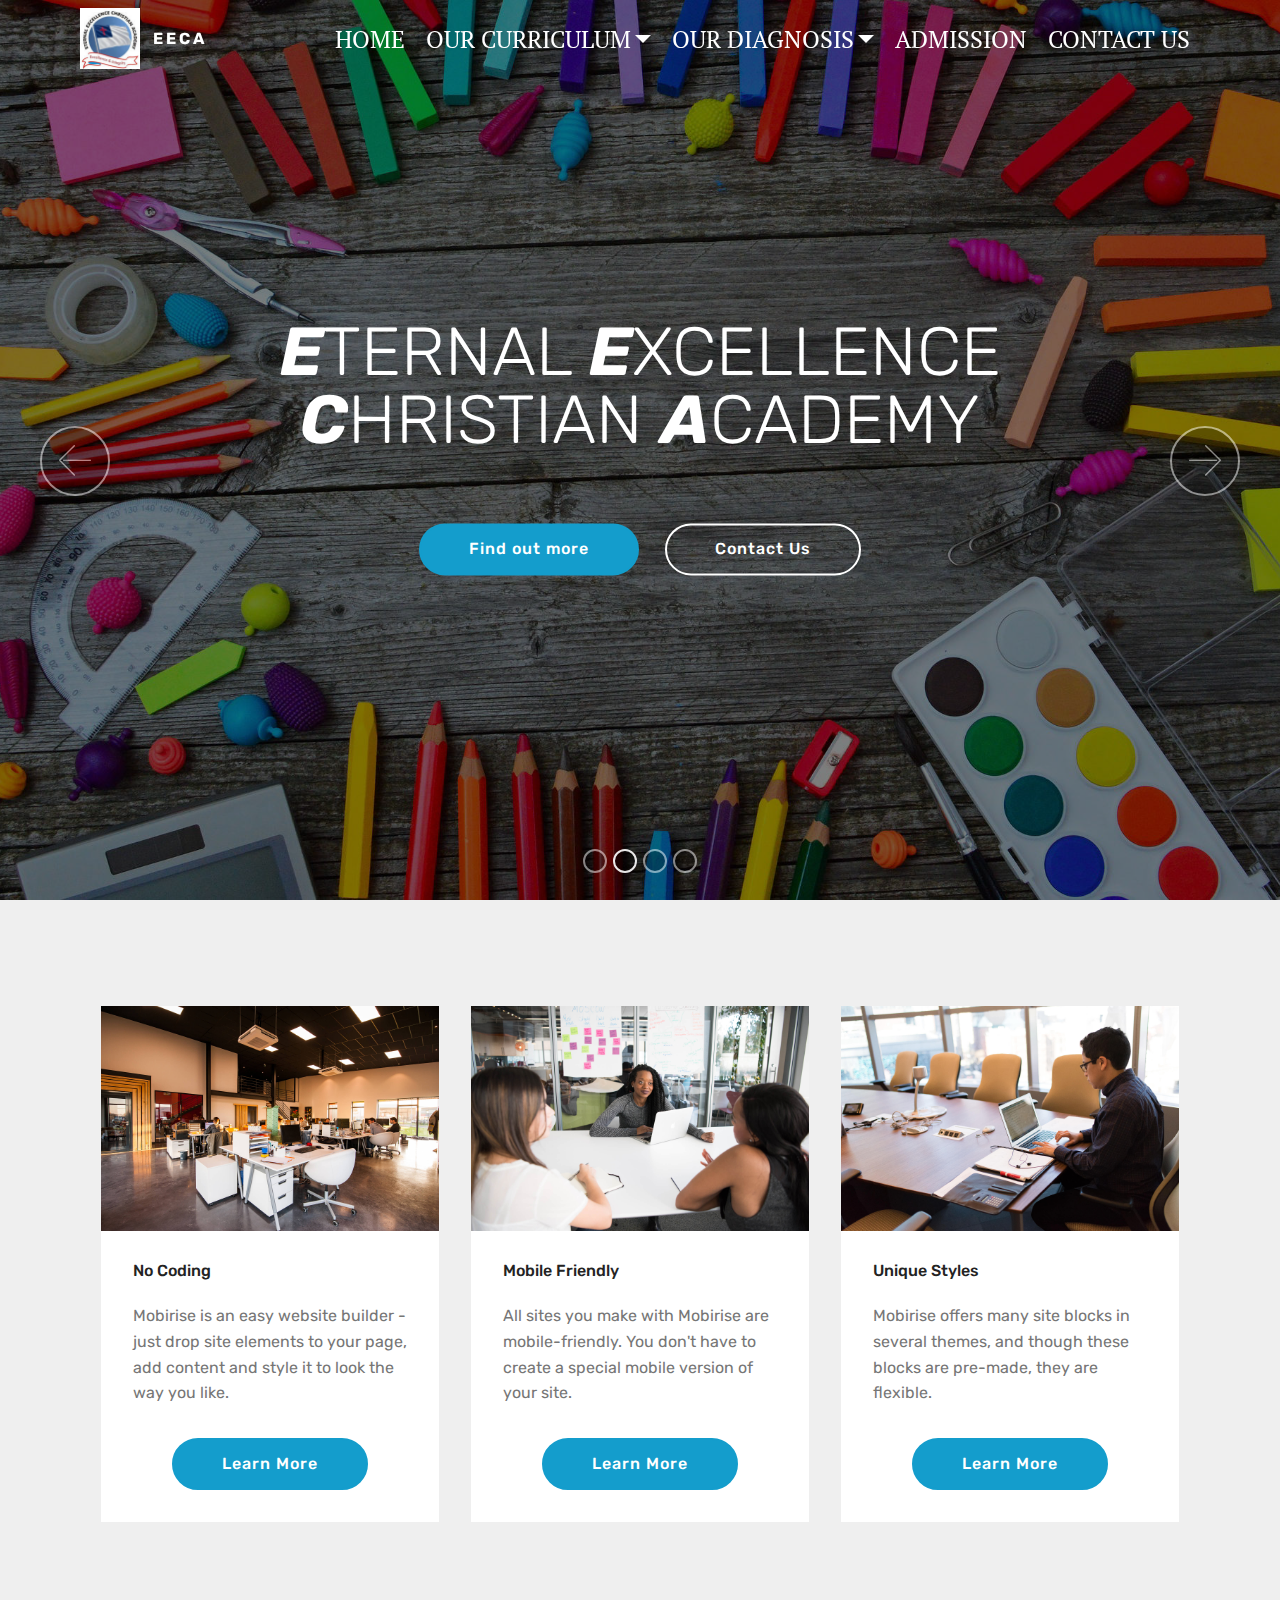
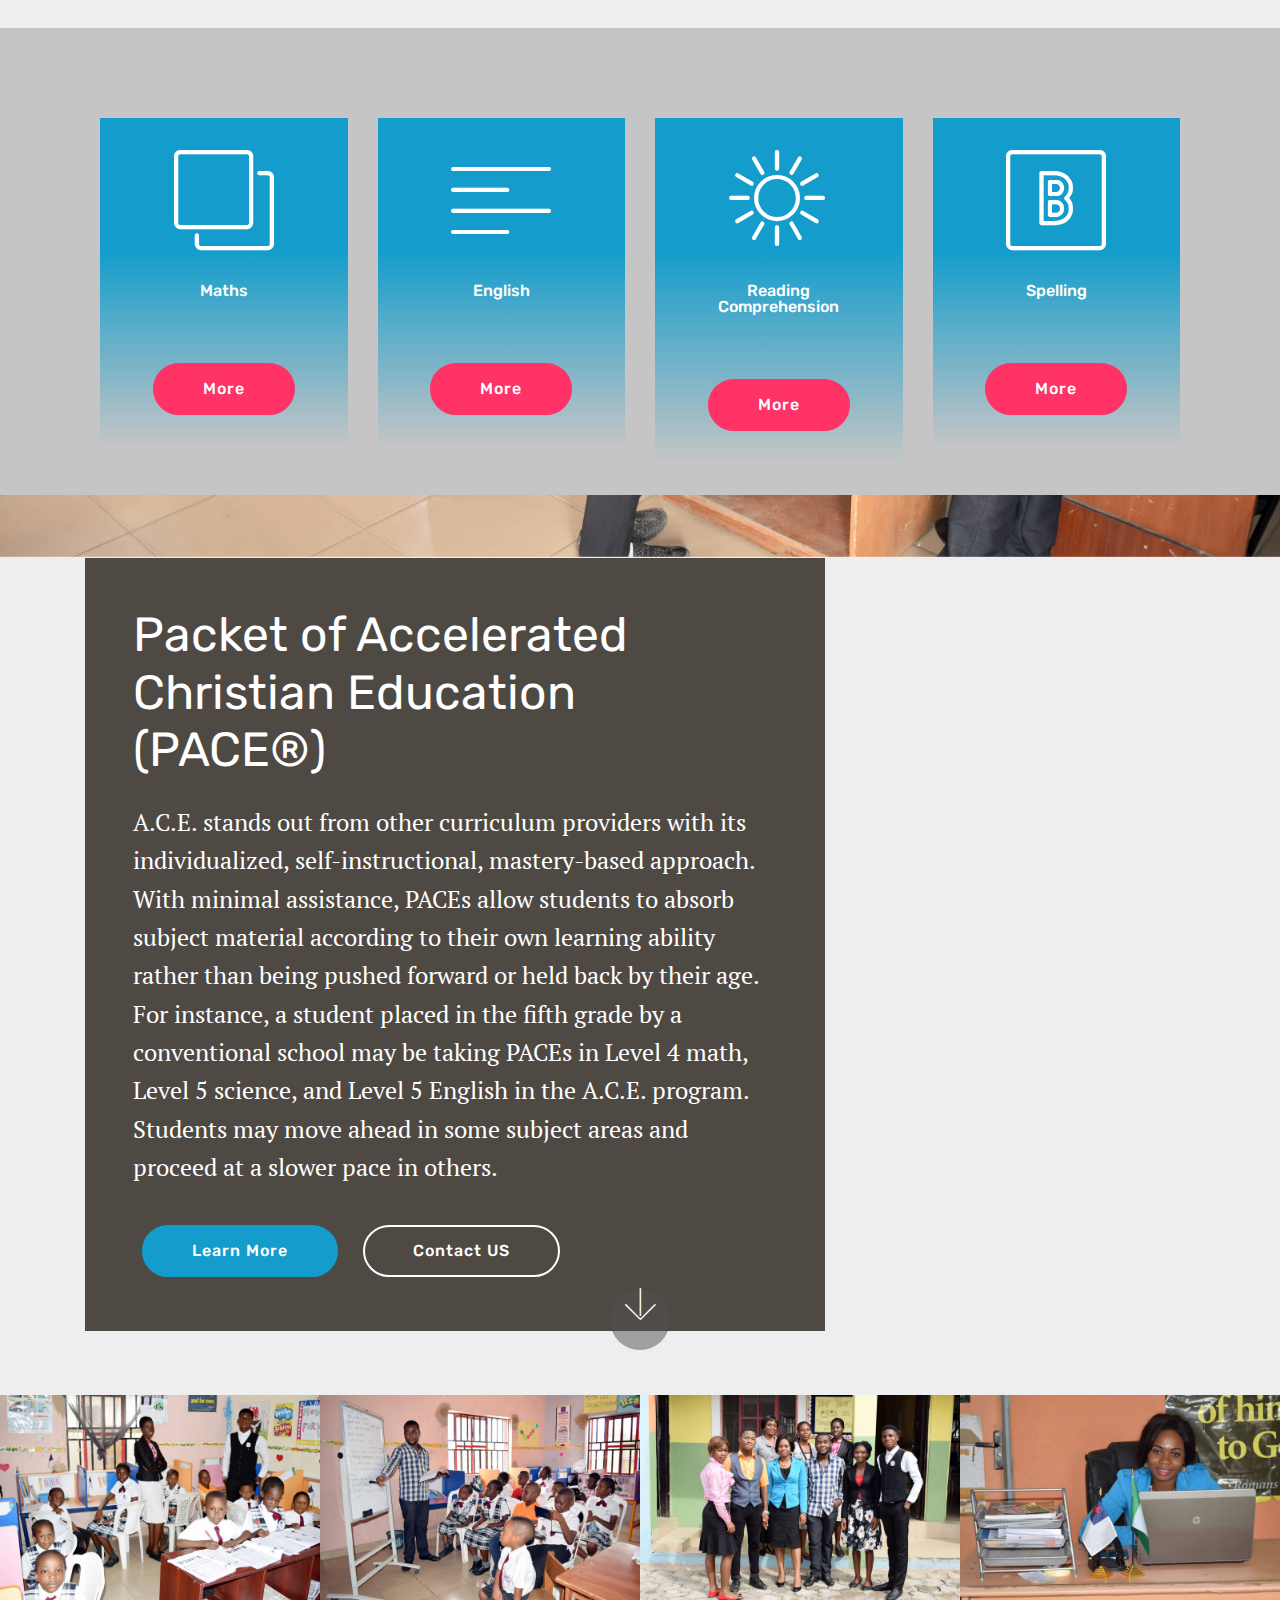
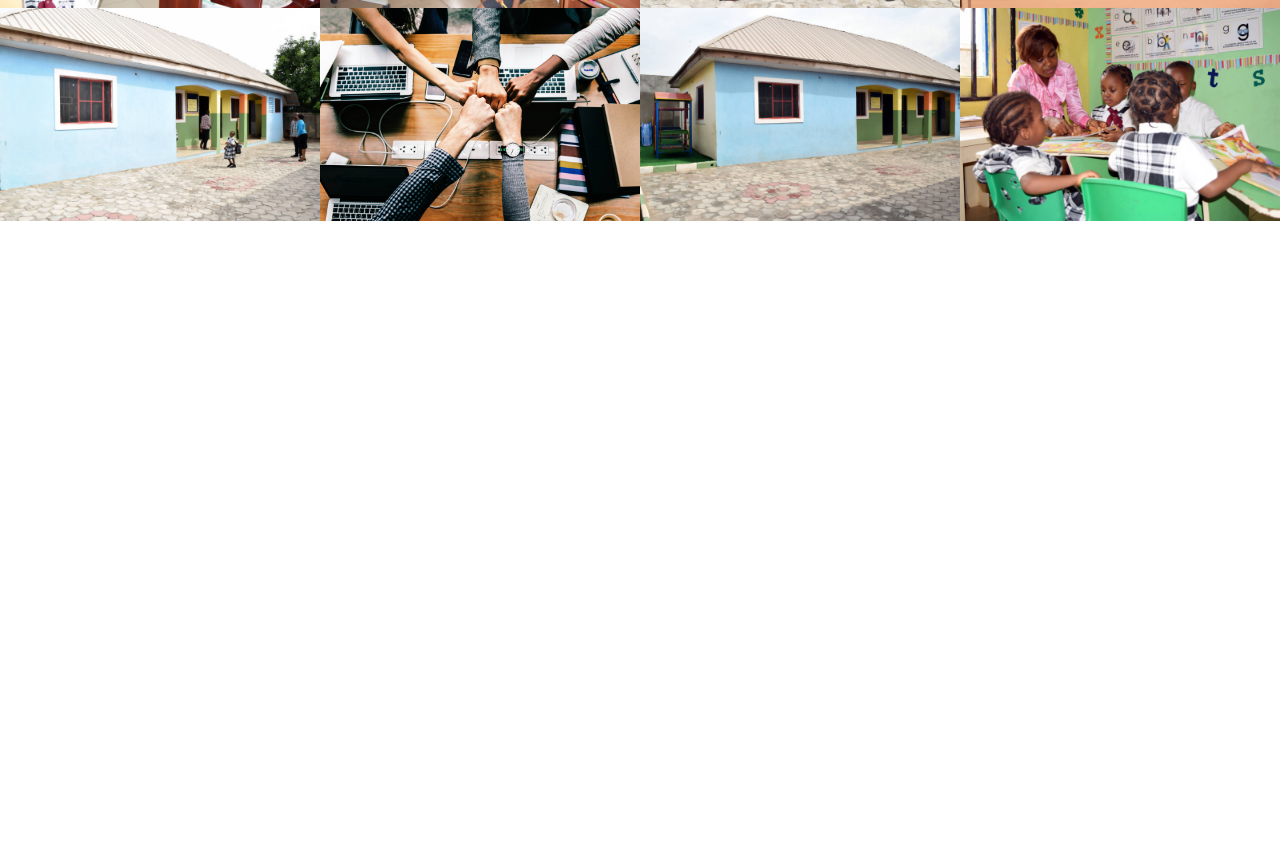
==== index.html @ 5b5fae98 "create github pages" ====
<!DOCTYPE html>
<html  >
<head>
  <!-- Site made with Mobirise Website Builder v4.10.4, https://mobirise.com -->
  <meta charset="UTF-8">
  <meta http-equiv="X-UA-Compatible" content="IE=edge">
  <meta name="generator" content="Mobirise v4.10.4, mobirise.com">
  <meta name="viewport" content="width=device-width, initial-scale=1, minimum-scale=1">
  <link rel="shortcut icon" href="assets/images/eeca-logo-122x124.jpg" type="image/x-icon">
  <meta name="description" content="">
  
  <title>Home</title>
  <link rel="stylesheet" href="assets/web/assets/mobirise-icons/mobirise-icons.css">
  <link rel="stylesheet" href="assets/tether/tether.min.css">
  <link rel="stylesheet" href="assets/bootstrap/css/bootstrap.min.css">
  <link rel="stylesheet" href="assets/bootstrap/css/bootstrap-grid.min.css">
  <link rel="stylesheet" href="assets/bootstrap/css/bootstrap-reboot.min.css">
  <link rel="stylesheet" href="assets/socicon/css/styles.css">
  <link rel="stylesheet" href="assets/dropdown/css/style.css">
  <link rel="stylesheet" href="assets/theme/css/style.css">
  <link rel="stylesheet" href="assets/gallery/style.css">
  <link rel="stylesheet" href="assets/mobirise/css/mbr-additional.css" type="text/css">
  
  
  
</head>
<body>
  <section class="menu cid-rucGgnD3wC" once="menu" id="menu2-1">

    

    <nav class="navbar navbar-expand beta-menu navbar-dropdown align-items-center navbar-fixed-top navbar-toggleable-sm bg-color transparent">
        <button class="navbar-toggler navbar-toggler-right" type="button" data-toggle="collapse" data-target="#navbarSupportedContent" aria-controls="navbarSupportedContent" aria-expanded="false" aria-label="Toggle navigation">
            <div class="hamburger">
                <span></span>
                <span></span>
                <span></span>
                <span></span>
            </div>
        </button>
        <div class="menu-logo">
            <div class="navbar-brand">
                <span class="navbar-logo">
                    <a href="index.html#slider1-d">
                        <img src="assets/images/eeca-logo-122x124.jpg" alt="Mobirise" title="" style="height: 3.8rem;">
                    </a>
                </span>
                <span class="navbar-caption-wrap"><a class="navbar-caption text-white display-4" href="https://mobirise.co">E E C A</a></span>
            </div>
        </div>
        <div class="collapse navbar-collapse" id="navbarSupportedContent">
            <ul class="navbar-nav nav-dropdown nav-right" data-app-modern-menu="true"><li class="nav-item">
                    <a class="nav-link link text-white display-5" href="index.html#slider1-d">HOME</a>
                </li><li class="nav-item dropdown"><a class="nav-link link text-white dropdown-toggle display-5" href="eeca.html#header16-p" data-toggle="dropdown-submenu" aria-expanded="false">OUR CURRICULUM</a><div class="dropdown-menu"><a class="text-white dropdown-item display-5" href="eeca.html#header16-p" aria-expanded="false">PACE</a></div></li><li class="nav-item dropdown open"><a class="nav-link link text-white dropdown-toggle display-5" href="page5.html#header12-19" data-toggle="dropdown-submenu" aria-expanded="true">OUR DIAGNOSIS</a><div class="dropdown-menu"><a class="text-white dropdown-item display-5" href="page6.html#header15-1g" target="_blank">Assessment</a></div></li><li class="nav-item"><a class="nav-link link text-white display-5" href="page5.html#header12-19" aria-expanded="false">ADMISSION</a></li><li class="nav-item"><a class="nav-link link text-white display-5" href="contactus.html#header15-w">CONTACT US</a></li></ul>
            
        </div>
    </nav>
</section>

<section class="engine"><a href="https://mobirise.info/f">simple site maker</a></section><section class="carousel slide cid-rucT1XB166" data-interval="false" id="slider1-d">

    

    <div class="full-screen"><div class="mbr-slider slide carousel" data-pause="true" data-keyboard="false" data-ride="carousel" data-interval="4000"><ol class="carousel-indicators"><li data-app-prevent-settings="" data-target="#slider1-d" data-slide-to="0"></li><li data-app-prevent-settings="" data-target="#slider1-d" class=" active" data-slide-to="1"></li><li data-app-prevent-settings="" data-target="#slider1-d" data-slide-to="2"></li><li data-app-prevent-settings="" data-target="#slider1-d" data-slide-to="3"></li></ol><div class="carousel-inner" role="listbox"><div class="carousel-item slider-fullscreen-image" data-bg-video-slide="false" style="background-image: url(assets/images/mbr-1920x1281.jpg);"><div class="container container-slide"><div class="image_wrapper"><div class="mbr-overlay"></div><img src="assets/images/mbr-1920x1281.jpg"><div class="carousel-caption justify-content-center"><div class="col-10 align-center"><h2 class="mbr-fonts-style display-1"><strong><em>E</em></strong>ternal <strong><em>E</em></strong>xcellence <strong><em>C</em></strong>hristian <strong><em>A</em></strong>cademy</h2><p class="lead mbr-text mbr-fonts-style display-5">"Christian Education is a mandate for every believer. We hope we can be of service to you as you seek to fulfill your responsibility to educate your children according to the principles and content provide in the word of God"</p><div class="mbr-section-btn" buttons="0"><a class="btn btn-success display-4" href="https://mobirise.com">Learn More</a> <a class="btn  btn-white-outline display-4" href="https://mobirise.com">Contact Us</a></div></div></div></div></div></div><div class="carousel-item slider-fullscreen-image active" data-bg-video-slide="false" style="background-image: url(assets/images/mbr-1920x1276.jpg);"><div class="container container-slide"><div class="image_wrapper"><div class="mbr-overlay" style="opacity: 0.5;"></div><img src="assets/images/mbr-1920x1276.jpg"><div class="carousel-caption justify-content-center"><div class="col-10 align-center"><h2 class="mbr-fonts-style display-1"><strong><em>E</em></strong>TERNAL <strong><em>E</em></strong>XCELLENCE <strong><em>C</em></strong>HRISTIAN <strong><em>A</em></strong>CADEMY</h2><p class="lead mbr-text mbr-fonts-style display-5">&nbsp;</p><div class="mbr-section-btn" buttons="0"><a class="btn btn-primary display-4" href="eeca.html#header16-p">Find out more</a> <a class="btn  btn-white-outline display-4" href="contactus.html#contacts3-v">Contact Us</a></div></div></div></div></div></div><div class="carousel-item slider-fullscreen-image" data-bg-video-slide="false" style="background-image: url(assets/images/dsc-245-2000x1335.jpg);"><div class="container container-slide"><div class="image_wrapper"><img src="assets/images/dsc-245-2000x1335.jpg"><div class="carousel-caption justify-content-center"><div class="col-10 align-right"><h2 class="mbr-fonts-style display-1"></h2><p class="lead mbr-text mbr-fonts-style display-5"></p></div></div></div></div></div><div class="carousel-item slider-fullscreen-image" data-bg-video-slide="false" style="background-image: url(assets/images/dsc-252-2000x1335.jpg);"><div class="container container-slide"><div class="image_wrapper"><div class="mbr-overlay"></div><img src="assets/images/dsc-252-2000x1335.jpg"><div class="carousel-caption justify-content-center"><div class="col-10 align-center"><h2 class="mbr-fonts-style display-1">Eternal Excellence Christian Academy</h2><p class="lead mbr-text mbr-fonts-style display-5">"Christian Education is a mandate for every believer. We hope we can be of service to you as you seek to fulfill your responsibility to educate your children according to the principles and content provide in the word of God"</p><div class="mbr-section-btn" buttons="0"><a class="btn btn-success display-4" href="eeca.html#header16-p">Learn More</a> <a class="btn  btn-white-outline display-4" href="contactus.html#contacts3-v">Contact Us</a></div></div></div></div></div></div></div><a data-app-prevent-settings="" class="carousel-control carousel-control-prev" role="button" data-slide="prev" href="#slider1-d"><span aria-hidden="true" class="mbri-left mbr-iconfont"></span><span class="sr-only">Previous</span></a><a data-app-prevent-settings="" class="carousel-control carousel-control-next" role="button" data-slide="next" href="#slider1-d"><span aria-hidden="true" class="mbri-right mbr-iconfont"></span><span class="sr-only">Next</span></a></div></div>

</section>

<section class="features3 cid-rupCjUk8dB" id="features3-1k">

    

    
    <div class="container">
        <div class="media-container-row">
            <div class="card p-3 col-12 col-md-6 col-lg-4">
                <div class="card-wrapper">
                    <div class="card-img">
                        <img src="assets/images/background1.jpg" alt="Mobirise">
                    </div>
                    <div class="card-box">
                        <h4 class="card-title mbr-fonts-style display-7">
                            No Coding
                        </h4>
                        <p class="mbr-text mbr-fonts-style display-7">
                            Mobirise is an easy website builder - just drop site elements to your page, add content and style it to look the way you like.
                        </p>
                    </div>
                    <div class="mbr-section-btn text-center">
                        <a href="https://mobirise.co" class="btn btn-primary display-4">
                            Learn More
                        </a>
                    </div>
                </div>
            </div>

            <div class="card p-3 col-12 col-md-6 col-lg-4">
                <div class="card-wrapper">
                    <div class="card-img">
                        <img src="assets/images/background2.jpg" alt="Mobirise">
                    </div>
                    <div class="card-box">
                        <h4 class="card-title mbr-fonts-style display-7">
                            Mobile Friendly
                        </h4>
                        <p class="mbr-text mbr-fonts-style display-7">
                            All sites you make with Mobirise are mobile-friendly. You don't have to create a special mobile version of your site.
                        </p>
                    </div>
                    <div class="mbr-section-btn text-center">
                        <a href="https://mobirise.co" class="btn btn-primary display-4">
                            Learn More
                        </a>
                    </div>
                </div>
            </div>

            <div class="card p-3 col-12 col-md-6 col-lg-4">
                <div class="card-wrapper">
                    <div class="card-img">
                        <img src="assets/images/background3.jpg" alt="Mobirise">
                    </div>
                    <div class="card-box">
                        <h4 class="card-title mbr-fonts-style display-7">
                            Unique Styles
                        </h4>
                        <p class="mbr-text mbr-fonts-style display-7">
                            Mobirise offers many site blocks in several themes, and though these blocks are pre-made, they are flexible.
                        </p>
                    </div>
                    <div class="mbr-section-btn text-center">
                        <a href="https://mobirise.co" class="btn btn-primary display-4">
                            Learn More
                        </a>
                    </div>
                </div>
            </div>

            
        </div>
    </div>
</section>

<section class="features8 cid-rupAWETolT mbr-parallax-background" id="features8-1i">

    

    <div class="mbr-overlay" style="opacity: 0.2; background-color: rgb(35, 35, 35);">
    </div>

    <div class="container">
        <div class="media-container-row">

            <div class="card  col-12 col-md-6 col-lg-3">
                <div class="card-img">
                    <span class="mbr-iconfont mbri-layers"></span>
                </div>
                <div class="card-box align-center">
                    <h4 class="card-title mbr-fonts-style display-7">Maths</h4>
                    <p class="mbr-text mbr-fonts-style display-7"></p>
                    <div class="mbr-section-btn text-center">
                        <a href="https://mobirise.co" class="btn btn-secondary display-4">
                            More
                        </a>
                    </div>
                </div>
            </div>

            <div class="card  col-12 col-md-6 col-lg-3">
                <div class="card-img">
                    <span class="mbr-iconfont mbri-align-left"></span>
                </div>
                <div class="card-box align-center">
                    <h4 class="card-title mbr-fonts-style display-7">
                        English</h4>
                    <p class="mbr-text mbr-fonts-style display-7"></p>
                    <div class="mbr-section-btn text-center">
                        <a href="https://mobirise.co" class="btn btn-secondary display-4">
                            More
                        </a>
                    </div>
                </div>
            </div>

            <div class="card  col-12 col-md-6 col-lg-3">
                <div class="card-img">
                    <span class="mbr-iconfont mbri-sun2"></span>
                </div>
                <div class="card-box align-center">
                    <h4 class="card-title mbr-fonts-style display-7">
                        Reading Comprehension</h4>
                    <p class="mbr-text mbr-fonts-style display-7"></p>
                    <div class="mbr-section-btn text-center">
                        <a href="https://mobirise.co" class="btn btn-secondary display-4">
                            More
                        </a>
                    </div>
                </div>
            </div>

            <div class="card  col-12 col-md-6 col-lg-3">
                <div class="card-img">
                    <span class="mbri-bootstrap mbr-iconfont"></span>
                </div>
                <div class="card-box align-center">
                    <h4 class="card-title mbr-fonts-style display-7">
                        Spelling</h4>
                    <p class="mbr-text mbr-fonts-style display-7"></p>
                    <div class="mbr-section-btn text-center">
                        <a href="https://mobirise.co" class="btn btn-secondary display-4">
                            More
                        </a>
                    </div>
                </div>
            </div>
        </div>
    </div>
</section>

<section class="header10 cid-rucSVekdLU mbr-fullscreen mbr-parallax-background" id="header10-c">

    

    

    <div class="container">
        <div class="media-container-column mbr-white p-5 align-left col-lg-8 col-md-10">
            <h1 class="mbr-section-title mbr-bold pb-3 mbr-fonts-style display-2"><span style="font-weight: normal;">Packet of Accelerated Christian Education (PACE®)&nbsp;</span></h1>
            
            <p class="mbr-text pb-3 mbr-fonts-style display-5">A.C.E. stands out from other curriculum providers with its individualized, self-instructional, mastery-based approach.  With minimal assistance, PACEs allow students to absorb subject material according to their own learning ability rather than being pushed forward or held back by their age. For instance, a student placed in the fifth grade by a conventional school may be taking PACEs in Level 4 math, Level 5 science, and Level 5 English in the A.C.E. program. Students may move ahead in some subject areas and proceed at a slower pace in others.&nbsp;<br></p>
            <div class="mbr-section-btn"><a class="btn btn-md btn-primary display-4" href="eeca.html#header3-r">Learn More</a>
                <a class="btn btn-md btn-white-outline display-4" href="contactus.html#header15-w">Contact US</a></div>
        </div>
    </div>

    <div class="mbr-arrow hidden-sm-down" aria-hidden="true">
        <a href="#next">
            <i class="mbri-down mbr-iconfont"></i>
        </a>
    </div>
</section>

<section class="mbr-gallery mbr-slider-carousel cid-rucGw3DHFQ" id="gallery3-4">

    

    <div>
        <div><!-- Filter --><!-- Gallery --><div class="mbr-gallery-row"><div class="mbr-gallery-layout-default"><div><div><div class="mbr-gallery-item mbr-gallery-item--p0" data-video-url="false" data-tags="Awesome"><div href="#lb-gallery3-4" data-slide-to="0" data-toggle="modal"><img src="assets/images/dsc-240-2000x1335-800x534.jpg" alt="" title=""><span class="icon-focus"></span></div></div><div class="mbr-gallery-item mbr-gallery-item--p0" data-video-url="false" data-tags="Responsive"><div href="#lb-gallery3-4" data-slide-to="1" data-toggle="modal"><img src="assets/images/dsc-229-2000x1335-800x534.jpg" alt="" title=""><span class="icon-focus"></span></div></div><div class="mbr-gallery-item mbr-gallery-item--p0" data-video-url="false" data-tags="Creative"><div href="#lb-gallery3-4" data-slide-to="2" data-toggle="modal"><img src="assets/images/dsc-252-2000x1335-800x534.jpg" alt="" title=""><span class="icon-focus"></span></div></div><div class="mbr-gallery-item mbr-gallery-item--p0" data-video-url="false" data-tags="Animated"><div href="#lb-gallery3-4" data-slide-to="3" data-toggle="modal"><img src="assets/images/dsc-258-2000x1335-800x534.jpg" alt="" title=""><span class="icon-focus"></span></div></div><div class="mbr-gallery-item mbr-gallery-item--p0" data-video-url="false" data-tags="Awesome"><div href="#lb-gallery3-4" data-slide-to="4" data-toggle="modal"><img src="assets/images/dsc-248-2000x1335-800x534.jpg" alt="" title=""><span class="icon-focus"></span></div></div><div class="mbr-gallery-item mbr-gallery-item--p0" data-video-url="false" data-tags="Awesome"><div href="#lb-gallery3-4" data-slide-to="5" data-toggle="modal"><img src="assets/images/background6.jpg" alt="" title=""><span class="icon-focus"></span></div></div><div class="mbr-gallery-item mbr-gallery-item--p0" data-video-url="false" data-tags="Responsive"><div href="#lb-gallery3-4" data-slide-to="6" data-toggle="modal"><img src="assets/images/dsc-221-2000x1335-800x534.jpg" alt="" title=""><span class="icon-focus"></span></div></div><div class="mbr-gallery-item mbr-gallery-item--p0" data-video-url="false" data-tags="Animated"><div href="#lb-gallery3-4" data-slide-to="7" data-toggle="modal"><img src="assets/images/dsc-232-2000x1335-800x534.jpg" alt="" title=""><span class="icon-focus"></span></div></div></div></div><div class="clearfix"></div></div></div><!-- Lightbox --><div data-app-prevent-settings="" class="mbr-slider modal fade carousel slide" tabindex="-1" data-keyboard="true" data-interval="false" id="lb-gallery3-4"><div class="modal-dialog"><div class="modal-content"><div class="modal-body"><div class="carousel-inner"><div class="carousel-item"><img src="assets/images/dsc-240-2000x1335.jpg" alt="" title=""></div><div class="carousel-item"><img src="assets/images/dsc-229-2000x1335.jpg" alt="" title=""></div><div class="carousel-item"><img src="assets/images/dsc-252-2000x1335.jpg" alt="" title=""></div><div class="carousel-item"><img src="assets/images/dsc-258-2000x1335.jpg" alt="" title=""></div><div class="carousel-item"><img src="assets/images/dsc-248-2000x1335.jpg" alt="" title=""></div><div class="carousel-item"><img src="assets/images/background6.jpg" alt="" title=""></div><div class="carousel-item"><img src="assets/images/dsc-221-2000x1335.jpg" alt="" title=""></div><div class="carousel-item active"><img src="assets/images/dsc-232-2000x1335.jpg" alt="" title=""></div></div><a class="carousel-control carousel-control-prev" role="button" data-slide="prev" href="#lb-gallery3-4"><span class="mbri-left mbr-iconfont" aria-hidden="true"></span><span class="sr-only">Previous</span></a><a class="carousel-control carousel-control-next" role="button" data-slide="next" href="#lb-gallery3-4"><span class="mbri-right mbr-iconfont" aria-hidden="true"></span><span class="sr-only">Next</span></a><a class="close" href="#" role="button" data-dismiss="modal"><span class="sr-only">Close</span></a></div></div></div></div></div>
    </div>

</section>

<section class="cid-rucNalWtox mbr-reveal" id="footer2-8">

    

    

    <div class="container">
        <div class="media-container-row content mbr-white">
            <div class="col-12 col-md-3 mbr-fonts-style display-7">
                <p class="mbr-text">
                    <strong>Address</strong>
                    <br>
                    <br>161(K) 1 Road, Sector F, Behind Skye Bank, FHA Lugbe.
<br>
                    <br>
                    <br><strong>Contacts</strong>
                    <br>
                    <br>Email: eecaschool@gmail.com &nbsp; &nbsp; &nbsp; &nbsp; &nbsp; &nbsp; &nbsp; &nbsp; &nbsp; &nbsp;&nbsp;<br>Phone: +234 806 088 5680 
                    <br><br></p>
            </div>
            <div class="col-12 col-md-3 mbr-fonts-style display-7">
                <p class="mbr-text"><br>
                    <br><br>
                    <br><strong>Feedback</strong>
                    <br>
                    <br>Please send us your ideas, bug reports, suggestions! Any feedback would be appreciated.
                </p>
            </div>
            <div class="col-12 col-md-6">
                <div class="google-map"><iframe frameborder="0" style="border:0" src="https://www.google.com/maps/embed/v1/place?key=AIzaSyAEIpgj38KyLFELm2bK9Y7krBkz1K-cMq8&amp;q=place_id:ChIJH6xFY8hzThARzfqW6sTQavY" allowfullscreen=""></iframe></div>
            </div>
        </div>
        <div class="footer-lower">
            <div class="media-container-row">
                <div class="col-sm-12">
                    <hr>
                </div>
            </div>
            <div class="media-container-row mbr-white">
                <div class="col-sm-6 copyright">
                    <p class="mbr-text mbr-fonts-style display-7">
                        © Copyright 2019 Eternal Excellence Christian Academy - All Rights Reserved
                    </p>
                </div>
                <div class="col-md-6">
                    <div class="social-list align-right">
                        <div class="soc-item">
                            <a href="https://twitter.com/mobirise" target="_blank">
                                <span class="socicon-twitter socicon mbr-iconfont mbr-iconfont-social"></span>
                            </a>
                        </div>
                        <div class="soc-item">
                            <a href="https://www.facebook.com/pages/Mobirise/1616226671953247" target="_blank">
                                <span class="socicon-facebook socicon mbr-iconfont mbr-iconfont-social"></span>
                            </a>
                        </div>
                        
                        
                        
                        
                    </div>
                </div>
            </div>
        </div>
    </div>
</section>


  <script src="assets/web/assets/jquery/jquery.min.js"></script>
  <script src="assets/popper/popper.min.js"></script>
  <script src="assets/tether/tether.min.js"></script>
  <script src="assets/bootstrap/js/bootstrap.min.js"></script>
  <script src="assets/smoothscroll/smooth-scroll.js"></script>
  <script src="assets/ytplayer/jquery.mb.ytplayer.min.js"></script>
  <script src="assets/vimeoplayer/jquery.mb.vimeo_player.js"></script>
  <script src="assets/bootstrapcarouselswipe/bootstrap-carousel-swipe.js"></script>
  <script src="assets/dropdown/js/nav-dropdown.js"></script>
  <script src="assets/dropdown/js/navbar-dropdown.js"></script>
  <script src="assets/touchswipe/jquery.touch-swipe.min.js"></script>
  <script src="assets/parallax/jarallax.min.js"></script>
  <script src="assets/masonry/masonry.pkgd.min.js"></script>
  <script src="assets/imagesloaded/imagesloaded.pkgd.min.js"></script>
  <script src="assets/theme/js/script.js"></script>
  <script src="assets/gallery/player.min.js"></script>
  <script src="assets/gallery/script.js"></script>
  <script src="assets/slidervideo/script.js"></script>
  
  
</body>
</html>
---- assets/web/assets/mobirise-icons/mobirise-icons.css ----
@font-face {
  font-family: 'MobiriseIcons';
  src:  url('mobirise-icons.eot?spat4u');
  src:  url('mobirise-icons.eot?spat4u#iefix') format('embedded-opentype'),
    url('mobirise-icons.ttf?spat4u') format('truetype'),
    url('mobirise-icons.woff?spat4u') format('woff'),
    url('mobirise-icons.svg?spat4u#MobiriseIcons') format('svg');
  font-weight: normal;
  font-style: normal;
}

[class^="mbri-"], [class*=" mbri-"] {
  /* use !important to prevent issues with browser extensions that change fonts */
  font-family: MobiriseIcons !important;
  speak: none;
  font-style: normal;
  font-weight: normal;
  font-variant: normal;
  text-transform: none;
  line-height: 1;

  /* Better Font Rendering =========== */
  -webkit-font-smoothing: antialiased;
  -moz-osx-font-smoothing: grayscale;
}

.mbri-add-submenu:before {
  content: "\e900";
}
.mbri-alert:before {
  content: "\e901";
}
.mbri-align-center:before {
  content: "\e902";
}
.mbri-align-justify:before {
  content: "\e903";
}
.mbri-align-left:before {
  content: "\e904";
}
.mbri-align-right:before {
  content: "\e905";
}
.mbri-android:before {
  content: "\e906";
}
.mbri-apple:before {
  content: "\e907";
}
.mbri-arrow-down:before {
  content: "\e908";
}
.mbri-arrow-next:before {
  content: "\e909";
}
.mbri-arrow-prev:before {
  content: "\e90a";
}
.mbri-arrow-up:before {
  content: "\e90b";
}
.mbri-bold:before {
  content: "\e90c";
}
.mbri-bookmark:before {
  content: "\e90d";
}
.mbri-bootstrap:before {
  content: "\e90e";
}
.mbri-briefcase:before {
  content: "\e90f";
}
.mbri-browse:before {
  content: "\e910";
}
.mbri-bulleted-list:before {
  content: "\e911";
}
.mbri-calendar:before {
  content: "\e912";
}
.mbri-camera:before {
  content: "\e913";
}
.mbri-cart-add:before {
  content: "\e914";
}
.mbri-cart-full:before {
  content: "\e915";
}
.mbri-cash:before {
  content: "\e916";
}
.mbri-change-style:before {
  content: "\e917";
}
.mbri-chat:before {
  content: "\e918";
}
.mbri-clock:before {
  content: "\e919";
}
.mbri-close:before {
  content: "\e91a";
}
.mbri-cloud:before {
  content: "\e91b";
}
.mbri-code:before {
  content: "\e91c";
}
.mbri-contact-form:before {
  content: "\e91d";
}
.mbri-credit-card:before {
  content: "\e91e";
}
.mbri-cursor-click:before {
  content: "\e91f";
}
.mbri-cust-feedback:before {
  content: "\e920";
}
.mbri-database:before {
  content: "\e921";
}
.mbri-delivery:before {
  content: "\e922";
}
.mbri-desktop:before {
  content: "\e923";
}
.mbri-devices:before {
  content: "\e924";
}
.mbri-down:before {
  content: "\e925";
}
.mbri-download:before {
  content: "\e989";
}
.mbri-drag-n-drop:before {
  content: "\e927";
}
.mbri-drag-n-drop2:before {
  content: "\e928";
}
.mbri-edit:before {
  content: "\e929";
}
.mbri-edit2:before {
  content: "\e92a";
}
.mbri-error:before {
  content: "\e92b";
}
.mbri-extension:before {
  content: "\e92c";
}
.mbri-features:before {
  content: "\e92d";
}
.mbri-file:before {
  content: "\e92e";
}
.mbri-flag:before {
  content: "\e92f";
}
.mbri-folder:before {
  content: "\e930";
}
.mbri-gift:before {
  content: "\e931";
}
.mbri-github:before {
  content: "\e932";
}
.mbri-globe:before {
  content: "\e933";
}
.mbri-globe-2:before {
  content: "\e934";
}
.mbri-growing-chart:before {
  content: "\e935";
}
.mbri-hearth:before {
  content: "\e936";
}
.mbri-help:before {
  content: "\e937";
}
.mbri-home:before {
  content: "\e938";
}
.mbri-hot-cup:before {
  content: "\e939";
}
.mbri-idea:before {
  content: "\e93a";
}
.mbri-image-gallery:before {
  content: "\e93b";
}
.mbri-image-slider:before {
  content: "\e93c";
}
.mbri-info:before {
  content: "\e93d";
}
.mbri-italic:before {
  content: "\e93e";
}
.mbri-key:before {
  content: "\e93f";
}
.mbri-laptop:before {
  content: "\e940";
}
.mbri-layers:before {
  content: "\e941";
}
.mbri-left-right:before {
  content: "\e942";
}
.mbri-left:before {
  content: "\e943";
}
.mbri-letter:before {
  content: "\e944";
}
.mbri-like:before {
  content: "\e945";
}
.mbri-link:before {
  content: "\e946";
}
.mbri-lock:before {
  content: "\e947";
}
.mbri-login:before {
  content: "\e948";
}
.mbri-logout:before {
  content: "\e949";
}
.mbri-magic-stick:before {
  content: "\e94a";
}
.mbri-map-pin:before {
  content: "\e94b";
}
.mbri-menu:before {
  content: "\e94c";
}
.mbri-mobile:before {
  content: "\e94d";
}
.mbri-mobile2:before {
  content: "\e94e";
}
.mbri-mobirise:before {
  content: "\e94f";
}
.mbri-more-horizontal:before {
  content: "\e950";
}
.mbri-more-vertical:before {
  content: "\e951";
}
.mbri-music:before {
  content: "\e952";
}
.mbri-new-file:before {
  content: "\e953";
}
.mbri-numbered-list:before {
  content: "\e954";
}
.mbri-opened-folder:before {
  content: "\e955";
}
.mbri-pages:before {
  content: "\e956";
}
.mbri-paper-plane:before {
  content: "\e957";
}
.mbri-paperclip:before {
  content: "\e958";
}
.mbri-photo:before {
  content: "\e959";
}
.mbri-photos:before {
  content: "\e95a";
}
.mbri-pin:before {
  content: "\e95b";
}
.mbri-play:before {
  content: "\e95c";
}
.mbri-plus:before {
  content: "\e95d";
}
.mbri-preview:before {
  content: "\e95e";
}
.mbri-print:before {
  content: "\e95f";
}
.mbri-protect:before {
  content: "\e960";
}
.mbri-question:before {
  content: "\e961";
}
.mbri-quote-left:before {
  content: "\e962";
}
.mbri-quote-right:before {
  content: "\e963";
}
.mbri-refresh:before {
  content: "\e964";
}
.mbri-responsive:before {
  content: "\e965";
}
.mbri-right:before {
  content: "\e966";
}
.mbri-rocket:before {
  content: "\e967";
}
.mbri-sad-face:before {
  content: "\e968";
}
.mbri-sale:before {
  content: "\e969";
}
.mbri-save:before {
  content: "\e96a";
}
.mbri-search:before {
  content: "\e96b";
}
.mbri-setting:before {
  content: "\e96c";
}
.mbri-setting2:before {
  content: "\e96d";
}
.mbri-setting3:before {
  content: "\e96e";
}
.mbri-share:before {
  content: "\e96f";
}
.mbri-shopping-bag:before {
  content: "\e970";
}
.mbri-shopping-basket:before {
  content: "\e971";
}
.mbri-shopping-cart:before {
  content: "\e972";
}
.mbri-sites:before {
  content: "\e973";
}
.mbri-smile-face:before {
  content: "\e974";
}
.mbri-speed:before {
  content: "\e975";
}
.mbri-star:before {
  content: "\e976";
}
.mbri-success:before {
  content: "\e977";
}
.mbri-sun:before {
  content: "\e978";
}
.mbri-sun2:before {
  content: "\e979";
}
.mbri-tablet:before {
  content: "\e97a";
}
.mbri-tablet-vertical:before {
  content: "\e97b";
}
.mbri-target:before {
  content: "\e97c";
}
.mbri-timer:before {
  content: "\e97d";
}
.mbri-to-ftp:before {
  content: "\e97e";
}
.mbri-to-local-drive:before {
  content: "\e97f";
}
.mbri-touch-swipe:before {
  content: "\e980";
}
.mbri-touch:before {
  content: "\e981";
}
.mbri-trash:before {
  content: "\e982";
}
.mbri-underline:before {
  content: "\e983";
}
.mbri-unlink:before {
  content: "\e984";
}
.mbri-unlock:before {
  content: "\e985";
}
.mbri-up-down:before {
  content: "\e986";
}
.mbri-up:before {
  content: "\e987";
}
.mbri-update:before {
  content: "\e988";
}
.mbri-upload:before {
 content: "\e926"; 
}
.mbri-user:before {
  content: "\e98a";
}
.mbri-user2:before {
  content: "\e98b";
}
.mbri-users:before {
  content: "\e98c";
}
.mbri-video:before {
  content: "\e98d";
}
.mbri-video-play:before {
  content: "\e98e";
}
.mbri-watch:before {
  content: "\e98f";
}
.mbri-website-theme:before {
  content: "\e990";
}
.mbri-wifi:before {
  content: "\e991";
}
.mbri-windows:before {
  content: "\e992";
}
.mbri-zoom-out:before {
  content: "\e993";
}
.mbri-redo:before {
  content: "\e994";
}
.mbri-undo:before {
  content: "\e995";
}
---- assets/socicon/css/styles.css ----
@charset "UTF-8";

@font-face {
  font-family: "socicon";
  src:url("../fonts/socicon.eot");
  src:url("../fonts/socicon.eot?#iefix") format("embedded-opentype"),
    url("../fonts/socicon.woff") format("woff"),
    url("../fonts/socicon.ttf") format("truetype"),
    url("../fonts/socicon.svg#socicon") format("svg");
  font-weight: normal;
  font-style: normal;

}

[data-icon]:before {
  font-family: "socicon" !important;
  content: attr(data-icon);
  font-style: normal !important;
  font-weight: normal !important;
  font-variant: normal !important;
  text-transform: none !important;
  speak: none;
  line-height: 1;
  -webkit-font-smoothing: antialiased;
  -moz-osx-font-smoothing: grayscale;
}

[class^="socicon-"]:before,
[class*=" socicon-"]:before {
  font-family: "socicon" !important;
  font-style: normal !important;
  font-weight: normal !important;
  font-variant: normal !important;
  text-transform: none !important;
  speak: none;
  line-height: 1;
  -webkit-font-smoothing: antialiased;
  -moz-osx-font-smoothing: grayscale;
}

.socicon-modelmayhem:before {
  content: "\e000";
}
.socicon-mixcloud:before {
  content: "\e001";
}
.socicon-drupal:before {
  content: "\e002";
}
.socicon-swarm:before {
  content: "\e003";
}
.socicon-istock:before {
  content: "\e004";
}
.socicon-yammer:before {
  content: "\e005";
}
.socicon-ello:before {
  content: "\e006";
}
.socicon-stackoverflow:before {
  content: "\e007";
}
.socicon-persona:before {
  content: "\e008";
}
.socicon-triplej:before {
  content: "\e009";
}
.socicon-houzz:before {
  content: "\e00a";
}
.socicon-rss:before {
  content: "\e00b";
}
.socicon-paypal:before {
  content: "\e00c";
}
.socicon-odnoklassniki:before {
  content: "\e00d";
}
.socicon-airbnb:before {
  content: "\e00e";
}
.socicon-periscope:before {
  content: "\e00f";
}
.socicon-outlook:before {
  content: "\e010";
}
.socicon-coderwall:before {
  content: "\e011";
}
.socicon-tripadvisor:before {
  content: "\e012";
}
.socicon-appnet:before {
  content: "\e013";
}
.socicon-goodreads:before {
  content: "\e014";
}
.socicon-tripit:before {
  content: "\e015";
}
.socicon-lanyrd:before {
  content: "\e016";
}
.socicon-slideshare:before {
  content: "\e017";
}
.socicon-buffer:before {
  content: "\e018";
}
.socicon-disqus:before {
  content: "\e019";
}
.socicon-vkontakte:before {
  content: "\e01a";
}
.socicon-whatsapp:before {
  content: "\e01b";
}
.socicon-patreon:before {
  content: "\e01c";
}
.socicon-storehouse:before {
  content: "\e01d";
}
.socicon-pocket:before {
  content: "\e01e";
}
.socicon-mail:before {
  content: "\e01f";
}
.socicon-blogger:before {
  content: "\e020";
}
.socicon-technorati:before {
  content: "\e021";
}
.socicon-reddit:before {
  content: "\e022";
}
.socicon-dribbble:before {
  content: "\e023";
}
.socicon-stumbleupon:before {
  content: "\e024";
}
.socicon-digg:before {
  content: "\e025";
}
.socicon-envato:before {
  content: "\e026";
}
.socicon-behance:before {
  content: "\e027";
}
.socicon-delicious:before {
  content: "\e028";
}
.socicon-deviantart:before {
  content: "\e029";
}
.socicon-forrst:before {
  content: "\e02a";
}
.socicon-play:before {
  content: "\e02b";
}
.socicon-zerply:before {
  content: "\e02c";
}
.socicon-wikipedia:before {
  content: "\e02d";
}
.socicon-apple:before {
  content: "\e02e";
}
.socicon-flattr:before {
  content: "\e02f";
}
.socicon-github:before {
  content: "\e030";
}
.socicon-renren:before {
  content: "\e031";
}
.socicon-friendfeed:before {
  content: "\e032";
}
.socicon-newsvine:before {
  content: "\e033";
}
.socicon-identica:before {
  content: "\e034";
}
.socicon-bebo:before {
  content: "\e035";
}
.socicon-zynga:before {
  content: "\e036";
}
.socicon-steam:before {
  content: "\e037";
}
.socicon-xbox:before {
  content: "\e038";
}
.socicon-windows:before {
  content: "\e039";
}
.socicon-qq:before {
  content: "\e03a";
}
.socicon-douban:before {
  content: "\e03b";
}
.socicon-meetup:before {
  content: "\e03c";
}
.socicon-playstation:before {
  content: "\e03d";
}
.socicon-android:before {
  content: "\e03e";
}
.socicon-snapchat:before {
  content: "\e03f";
}
.socicon-twitter:before {
  content: "\e040";
}
.socicon-facebook:before {
  content: "\e041";
}
.socicon-googleplus:before {
  content: "\e042";
}
.socicon-pinterest:before {
  content: "\e043";
}
.socicon-foursquare:before {
  content: "\e044";
}
.socicon-yahoo:before {
  content: "\e045";
}
.socicon-skype:before {
  content: "\e046";
}
.socicon-yelp:before {
  content: "\e047";
}
.socicon-feedburner:before {
  content: "\e048";
}
.socicon-linkedin:before {
  content: "\e049";
}
.socicon-viadeo:before {
  content: "\e04a";
}
.socicon-xing:before {
  content: "\e04b";
}
.socicon-myspace:before {
  content: "\e04c";
}
.socicon-soundcloud:before {
  content: "\e04d";
}
.socicon-spotify:before {
  content: "\e04e";
}
.socicon-grooveshark:before {
  content: "\e04f";
}
.socicon-lastfm:before {
  content: "\e050";
}
.socicon-youtube:before {
  content: "\e051";
}
.socicon-vimeo:before {
  content: "\e052";
}
.socicon-dailymotion:before {
  content: "\e053";
}
.socicon-vine:before {
  content: "\e054";
}
.socicon-flickr:before {
  content: "\e055";
}
.socicon-500px:before {
  content: "\e056";
}
.socicon-wordpress:before {
  content: "\e058";
}
.socicon-tumblr:before {
  content: "\e059";
}
.socicon-twitch:before {
  content: "\e05a";
}
.socicon-8tracks:before {
  content: "\e05b";
}
.socicon-amazon:before {
  content: "\e05c";
}
.socicon-icq:before {
  content: "\e05d";
}
.socicon-smugmug:before {
  content: "\e05e";
}
.socicon-ravelry:before {
  content: "\e05f";
}
.socicon-weibo:before {
  content: "\e060";
}
.socicon-baidu:before {
  content: "\e061";
}
.socicon-angellist:before {
  content: "\e062";
}
.socicon-ebay:before {
  content: "\e063";
}
.socicon-imdb:before {
  content: "\e064";
}
.socicon-stayfriends:before {
  content: "\e065";
}
.socicon-residentadvisor:before {
  content: "\e066";
}
.socicon-google:before {
  content: "\e067";
}
.socicon-yandex:before {
  content: "\e068";
}
.socicon-sharethis:before {
  content: "\e069";
}
.socicon-bandcamp:before {
  content: "\e06a";
}
.socicon-itunes:before {
  content: "\e06b";
}
.socicon-deezer:before {
  content: "\e06c";
}
.socicon-telegram:before {
  content: "\e06e";
}
.socicon-openid:before {
  content: "\e06f";
}
.socicon-amplement:before {
  content: "\e070";
}
.socicon-viber:before {
  content: "\e071";
}
.socicon-zomato:before {
  content: "\e072";
}
.socicon-draugiem:before {
  content: "\e074";
}
.socicon-endomodo:before {
  content: "\e075";
}
.socicon-filmweb:before {
  content: "\e076";
}
.socicon-stackexchange:before {
  content: "\e077";
}
.socicon-wykop:before {
  content: "\e078";
}
.socicon-teamspeak:before {
  content: "\e079";
}
.socicon-teamviewer:before {
  content: "\e07a";
}
.socicon-ventrilo:before {
  content: "\e07b";
}
.socicon-younow:before {
  content: "\e07c";
}
.socicon-raidcall:before {
  content: "\e07d";
}
.socicon-mumble:before {
  content: "\e07e";
}
.socicon-medium:before {
  content: "\e06d";
}
.socicon-bebee:before {
  content: "\e07f";
}
.socicon-hitbox:before {
  content: "\e080";
}
.socicon-reverbnation:before {
  content: "\e081";
}
.socicon-formulr:before {
  content: "\e082";
}
.socicon-instagram:before {
  content: "\e057";
}
.socicon-battlenet:before {
  content: "\e083";
}
.socicon-chrome:before {
  content: "\e084";
}
.socicon-discord:before {
  content: "\e086";
}
.socicon-issuu:before {
  content: "\e087";
}
.socicon-macos:before {
  content: "\e088";
}
.socicon-firefox:before {
  content: "\e089";
}
.socicon-opera:before {
  content: "\e08d";
}
.socicon-keybase:before {
  content: "\e090";
}
.socicon-alliance:before {
  content: "\e091";
}
.socicon-livejournal:before {
  content: "\e092";
}
.socicon-googlephotos:before {
  content: "\e093";
}
.socicon-horde:before {
  content: "\e094";
}
.socicon-etsy:before {
  content: "\e095";
}
.socicon-zapier:before {
  content: "\e096";
}
.socicon-google-scholar:before {
  content: "\e097";
}
.socicon-researchgate:before {
  content: "\e098";
}
.socicon-wechat:before {
  content: "\e099";
}
.socicon-strava:before {
  content: "\e09a";
}
.socicon-line:before {
  content: "\e09b";
}
.socicon-lyft:before {
  content: "\e09c";
}
.socicon-uber:before {
  content: "\e09d";
}
.socicon-songkick:before {
  content: "\e09e";
}
.socicon-viewbug:before {
  content: "\e09f";
}
.socicon-googlegroups:before {
  content: "\e0a0";
}
.socicon-quora:before {
  content: "\e073";
}
.socicon-diablo:before {
  content: "\e085";
}
.socicon-blizzard:before {
  content: "\e0a1";
}
.socicon-hearthstone:before {
  content: "\e08b";
}
.socicon-heroes:before {
  content: "\e08a";
}
.socicon-overwatch:before {
  content: "\e08c";
}
.socicon-warcraft:before {
  content: "\e08e";
}
.socicon-starcraft:before {
  content: "\e08f";
}
.socicon-beam:before {
  content: "\e0a2";
}
.socicon-curse:before {
  content: "\e0a3";
}
.socicon-player:before {
  content: "\e0a4";
}
.socicon-streamjar:before {
  content: "\e0a5";
}
.socicon-nintendo:before {
  content: "\e0a6";
}
.socicon-hellocoton:before {
  content: "\e0a7";
}
---- assets/dropdown/css/style.css ----
.navbar-dropdown {
  left: 0;
  padding: 0;
  position: absolute;
  right: 0;
  top: 0;
  transition: all 0.45s ease;
  z-index: 1030;
  background: #282828; }
  .navbar-dropdown .navbar-logo {
    margin-right: 0.8rem;
    transition: margin 0.3s ease-in-out;
    vertical-align: middle; }
    .navbar-dropdown .navbar-logo img {
      height: 3.125rem;
      transition: all 0.3s ease-in-out; }
    .navbar-dropdown .navbar-logo.mbr-iconfont {
      font-size: 3.125rem;
      line-height: 3.125rem; }
  .navbar-dropdown .navbar-caption {
    font-weight: 700;
    white-space: normal;
    vertical-align: -4px;
    line-height: 3.125rem !important; }
    .navbar-dropdown .navbar-caption, .navbar-dropdown .navbar-caption:hover {
      color: inherit;
      text-decoration: none; }
  .navbar-dropdown .mbr-iconfont + .navbar-caption {
    vertical-align: -1px; }
  .navbar-dropdown.navbar-fixed-top {
    position: fixed; }
  .navbar-dropdown .navbar-brand span {
    vertical-align: -4px; }
  .navbar-dropdown.bg-color.transparent {
    background: none; }
  .navbar-dropdown.navbar-short .navbar-brand {
    padding: 0.625rem 0; }
    .navbar-dropdown.navbar-short .navbar-brand span {
      vertical-align: -1px; }
  .navbar-dropdown.navbar-short .navbar-caption {
    line-height: 2.375rem !important;
    vertical-align: -2px; }
  .navbar-dropdown.navbar-short .navbar-logo {
    margin-right: 0.5rem; }
    .navbar-dropdown.navbar-short .navbar-logo img {
      height: 2.375rem; }
    .navbar-dropdown.navbar-short .navbar-logo.mbr-iconfont {
      font-size: 2.375rem;
      line-height: 2.375rem; }
  .navbar-dropdown.navbar-short .mbr-table-cell {
    height: 3.625rem; }
  .navbar-dropdown .navbar-close {
    left: 0.6875rem;
    position: fixed;
    top: 0.75rem;
    z-index: 1000; }
  .navbar-dropdown .hamburger-icon {
    content: "";
    display: inline-block;
    vertical-align: middle;
    width: 16px;
    -webkit-box-shadow: 0 -6px 0 1px #282828,0 0 0 1px #282828,0 6px 0 1px #282828;
    -moz-box-shadow: 0 -6px 0 1px #282828,0 0 0 1px #282828,0 6px 0 1px #282828;
    box-shadow: 0 -6px 0 1px #282828,0 0 0 1px #282828,0 6px 0 1px #282828; }

.dropdown-menu .dropdown-toggle[data-toggle="dropdown-submenu"]::after {
  border-bottom: 0.35em solid transparent;
  border-left: 0.35em solid;
  border-right: 0;
  border-top: 0.35em solid transparent;
  margin-left: 0.3rem; }

.dropdown-menu .dropdown-item:focus {
  outline: 0; }

.nav-dropdown {
  font-size: 0.75rem;
  font-weight: 500;
  height: auto !important; }
  .nav-dropdown .nav-btn {
    padding-left: 1rem; }
  .nav-dropdown .link {
    margin: .667em 1.667em;
    font-weight: 500;
    padding: 0;
    transition: color .2s ease-in-out; }
    .nav-dropdown .link.dropdown-toggle {
      margin-right: 2.583em; }
      .nav-dropdown .link.dropdown-toggle::after {
        margin-left: .25rem;
        border-top: 0.35em solid;
        border-right: 0.35em solid transparent;
        border-left: 0.35em solid transparent;
        border-bottom: 0; }
      .nav-dropdown .link.dropdown-toggle[aria-expanded="true"] {
        margin: 0;
        padding: 0.667em 3.263em  0.667em 1.667em; }
  .nav-dropdown .link::after,
  .nav-dropdown .dropdown-item::after {
    color: inherit; }
  .nav-dropdown .btn {
    font-size: 0.75rem;
    font-weight: 700;
    letter-spacing: 0;
    margin-bottom: 0;
    padding-left: 1.25rem;
    padding-right: 1.25rem; }
  .nav-dropdown .dropdown-menu {
    border-radius: 0;
    border: 0;
    left: 0;
    margin: 0;
    padding-bottom: 1.25rem;
    padding-top: 1.25rem;
    position: relative; }
  .nav-dropdown .dropdown-submenu {
    margin-left: 0.125rem;
    top: 0; }
  .nav-dropdown .dropdown-item {
    font-weight: 500;
    line-height: 2;
    padding: 0.3846em 4.615em 0.3846em 1.5385em;
    position: relative;
    transition: color .2s ease-in-out, background-color .2s ease-in-out; }
    .nav-dropdown .dropdown-item::after {
      margin-top: -0.3077em;
      position: absolute;
      right: 1.1538em;
      top: 50%; }
    .nav-dropdown .dropdown-item:focus, .nav-dropdown .dropdown-item:hover {
      background: none; }

@media (max-width: 767px) {
  .nav-dropdown.navbar-toggleable-sm {
    bottom: 0;
    display: none;
    left: 0;
    overflow-x: hidden;
    position: fixed;
    top: 0;
    transform: translateX(-100%);
    -ms-transform: translateX(-100%);
    -webkit-transform: translateX(-100%);
    width: 18.75rem;
    z-index: 999; } }
.nav-dropdown.navbar-toggleable-xl {
  bottom: 0;
  display: none;
  left: 0;
  overflow-x: hidden;
  position: fixed;
  top: 0;
  transform: translateX(-100%);
  -ms-transform: translateX(-100%);
  -webkit-transform: translateX(-100%);
  width: 18.75rem;
  z-index: 999; }

.nav-dropdown-sm {
  display: block !important;
  overflow-x: hidden;
  overflow: auto;
  padding-top: 3.875rem; }
  .nav-dropdown-sm::after {
    content: "";
    display: block;
    height: 3rem;
    width: 100%; }
  .nav-dropdown-sm.collapse.in ~ .navbar-close {
    display: block !important; }
  .nav-dropdown-sm.collapsing, .nav-dropdown-sm.collapse.in {
    transform: translateX(0);
    -ms-transform: translateX(0);
    -webkit-transform: translateX(0);
    transition: all 0.25s ease-out;
    -webkit-transition: all 0.25s ease-out;
    background: #282828; }
  .nav-dropdown-sm.collapsing[aria-expanded="false"] {
    transform: translateX(-100%);
    -ms-transform: translateX(-100%);
    -webkit-transform: translateX(-100%); }
  .nav-dropdown-sm .nav-item {
    display: block;
    margin-left: 0 !important;
    padding-left: 0; }
  .nav-dropdown-sm .link,
  .nav-dropdown-sm .dropdown-item {
    border-top: 1px dotted rgba(255, 255, 255, 0.1);
    font-size: 0.8125rem;
    line-height: 1.6;
    margin: 0 !important;
    padding: 0.875rem 2.4rem 0.875rem 1.5625rem !important;
    position: relative;
    white-space: normal; }
    .nav-dropdown-sm .link:focus, .nav-dropdown-sm .link:hover,
    .nav-dropdown-sm .dropdown-item:focus,
    .nav-dropdown-sm .dropdown-item:hover {
      background: rgba(0, 0, 0, 0.2) !important;
      color: #c0a375; }
  .nav-dropdown-sm .nav-btn {
    position: relative;
    padding: 1.5625rem 1.5625rem 0 1.5625rem; }
    .nav-dropdown-sm .nav-btn::before {
      border-top: 1px dotted rgba(255, 255, 255, 0.1);
      content: "";
      left: 0;
      position: absolute;
      top: 0;
      width: 100%; }
    .nav-dropdown-sm .nav-btn + .nav-btn {
      padding-top: 0.625rem; }
      .nav-dropdown-sm .nav-btn + .nav-btn::before {
        display: none; }
  .nav-dropdown-sm .btn {
    padding: 0.625rem 0; }
  .nav-dropdown-sm .dropdown-toggle[data-toggle="dropdown-submenu"]::after {
    margin-left: .25rem;
    border-top: 0.35em solid;
    border-right: 0.35em solid transparent;
    border-left: 0.35em solid transparent;
    border-bottom: 0; }
  .nav-dropdown-sm .dropdown-toggle[data-toggle="dropdown-submenu"][aria-expanded="true"]::after {
    border-top: 0;
    border-right: 0.35em solid transparent;
    border-left: 0.35em solid transparent;
    border-bottom: 0.35em solid; }
  .nav-dropdown-sm .dropdown-menu {
    margin: 0;
    padding: 0;
    position: relative;
    top: 0;
    left: 0;
    width: 100%;
    border: 0;
    float: none;
    border-radius: 0;
    background: none; }
  .nav-dropdown-sm .dropdown-submenu {
    left: 100%;
    margin-left: 0.125rem;
    margin-top: -1.25rem;
    top: 0; }

.navbar-toggleable-sm .nav-dropdown .dropdown-menu {
  position: absolute; }

.navbar-toggleable-sm .nav-dropdown .dropdown-submenu {
  left: 100%;
  margin-left: 0.125rem;
  margin-top: -1.25rem;
  top: 0; }

.navbar-toggleable-sm.opened .nav-dropdown .dropdown-menu {
  position: relative; }

.navbar-toggleable-sm.opened .nav-dropdown .dropdown-submenu {
  left: 0;
  margin-left: 00rem;
  margin-top: 0rem;
  top: 0; }

.is-builder .nav-dropdown.collapsing {
  transition: none !important; }

/*# sourceMappingURL=style.css.map */
---- assets/theme/css/style.css ----
/*!
 * Mobirise v4 theme (https://mobirise.com/)
 * Copyright 2017 Mobirise
 */
section {
  background-color: #eeeeee; }

section,
.container,
.container-fluid {
  position: relative;
  word-wrap: break-word; }

a.mbr-iconfont:hover {
  text-decoration: none; }

.article .lead p, .article .lead ul, .article .lead ol, .article .lead pre, .article .lead blockquote {
  margin-bottom: 0; }

a {
  font-style: normal;
  font-weight: 400;
  cursor: pointer; }
  a, a:hover {
    text-decoration: none; }

figure {
  margin-bottom: 0; }

body {
  color: #232323; }

h1, h2, h3, h4, h5, h6,
.h1, .h2, .h3, .h4, .h5, .h6,
.display-1, .display-2, .display-3, .display-4 {
  line-height: 1;
  word-break: break-word;
  word-wrap: break-word; }

b, strong {
  font-weight: bold; }

blockquote {
  padding: 10px 0 10px 20px;
  position: relative;
  border-left: 2px solid;
  border-color: #ff3366; }

input:-webkit-autofill, input:-webkit-autofill:hover, input:-webkit-autofill:focus, input:-webkit-autofill:active {
  transition-delay: 9999s;
  transition-property: background-color, color; }

textarea[type="hidden"] {
  display: none; }

body {
  position: relative; }

section {
  background-position: 50% 50%;
  background-repeat: no-repeat;
  background-size: cover; }
  section .mbr-background-video,
  section .mbr-background-video-preview {
    position: absolute;
    bottom: 0;
    left: 0;
    right: 0;
    top: 0; }

.hidden {
  visibility: hidden; }

.mbr-z-index20 {
  z-index: 20; }

/*! Base colors */
.mbr-white {
  color: #ffffff; }

.mbr-black {
  color: #000000; }

.mbr-bg-white {
  background-color: #ffffff; }

.mbr-bg-black {
  background-color: #000000; }

/*! Text-aligns */
.align-left {
  text-align: left; }

.align-center {
  text-align: center; }

.align-right {
  text-align: right; }

@media (max-width: 767px) {
  .align-left, .align-center, .align-right, .mbr-section-btn, .mbr-section-title {
    text-align: center; } }
/*! Font-weight  */
.mbr-light {
  font-weight: 300; }

.mbr-regular {
  font-weight: 400; }

.mbr-semibold {
  font-weight: 500; }

.mbr-bold {
  font-weight: 700; }

/*! Media  */
.media-size-item {
  -webkit-flex: 1 1 auto;
  -moz-flex: 1 1 auto;
  -ms-flex: 1 1 auto;
  -o-flex: 1 1 auto;
  flex: 1 1 auto; }

.media-content {
  -webkit-flex-basis: 100%;
  flex-basis: 100%; }

.media-container-row {
  display: -ms-flexbox;
  display: -webkit-flex;
  display: flex;
  -webkit-flex-direction: row;
  -ms-flex-direction: row;
  flex-direction: row;
  -webkit-flex-wrap: wrap;
  -ms-flex-wrap: wrap;
  flex-wrap: wrap;
  -webkit-justify-content: center;
  -ms-flex-pack: center;
  justify-content: center;
  -webkit-align-content: center;
  -ms-flex-line-pack: center;
  align-content: center;
  -webkit-align-items: start;
  -ms-flex-align: start;
  align-items: start; }
  .media-container-row .media-size-item {
    width: 400px; }

.media-container-column {
  display: -ms-flexbox;
  display: -webkit-flex;
  display: flex;
  -webkit-flex-direction: column;
  -ms-flex-direction: column;
  flex-direction: column;
  -webkit-flex-wrap: wrap;
  -ms-flex-wrap: wrap;
  flex-wrap: wrap;
  -webkit-justify-content: center;
  -ms-flex-pack: center;
  justify-content: center;
  -webkit-align-content: center;
  -ms-flex-line-pack: center;
  align-content: center;
  -webkit-align-items: stretch;
  -ms-flex-align: stretch;
  align-items: stretch; }
  .media-container-column > * {
    width: 100%; }

@media (min-width: 992px) {
  .media-container-row {
    -webkit-flex-wrap: nowrap;
    -ms-flex-wrap: nowrap;
    flex-wrap: nowrap; } }
figure {
  overflow: hidden; }

figure[mbr-media-size] {
  transition: width 0.1s; }

.mbr-figure img, .mbr-figure iframe {
  display: block;
  width: 100%; }

.card {
  background-color: transparent;
  border: none; }

.card-box {
  width: 100%; }

.card-img {
  text-align: center;
  flex-shrink: 0;
  -webkit-flex-shrink: 0; }

.media {
  max-width: 100%;
  margin: 0 auto; }

.mbr-figure {
  -ms-flex-item-align: center;
  -ms-grid-row-align: center;
  -webkit-align-self: center;
  align-self: center; }

.media-container > div {
  max-width: 100%; }

.mbr-figure img, .card-img img {
  width: 100%; }

@media (max-width: 991px) {
  .media-size-item {
    width: auto !important; }

  .media {
    width: auto; }

  .mbr-figure {
    width: 100% !important; } }
/*! Buttons */
.mbr-section-btn {
  margin-left: -.25rem;
  margin-right: -.25rem;
  font-size: 0; }

nav .mbr-section-btn {
  margin-left: 0rem;
  margin-right: 0rem; }

/*! Btn icon margin */
.btn .mbr-iconfont, .btn.btn-sm .mbr-iconfont {
  cursor: pointer;
  margin-right: 0.5rem; }

.btn.btn-md .mbr-iconfont, .btn.btn-md .mbr-iconfont {
  margin-right: 0.8rem; }

.mbr-regular {
  font-weight: 400; }

.mbr-semibold {
  font-weight: 500; }

.mbr-bold {
  font-weight: 700; }

[type="submit"] {
  -webkit-appearance: none; }

/*! Full-screen */
.mbr-fullscreen .mbr-overlay {
  min-height: 100vh; }

.mbr-fullscreen {
  display: flex;
  display: -webkit-flex;
  display: -moz-flex;
  display: -ms-flex;
  display: -o-flex;
  align-items: center;
  -webkit-align-items: center;
  min-height: 100vh;
  padding-top: 3rem;
  padding-bottom: 3rem; }

/*! Map */
.map {
  height: 25rem;
  position: relative; }
  .map iframe {
    width: 100%;
    height: 100%; }

/* Form */
.form-asterisk {
  font-family: initial;
  position: absolute;
  top: -2px;
  font-weight: normal; }

/*! Scroll to top arrow */
.mbr-arrow-up {
  bottom: 25px;
  right: 90px;
  position: fixed;
  text-align: right;
  z-index: 5000;
  color: #ffffff;
  font-size: 32px;
  transform: rotate(180deg);
  -webkit-transform: rotate(180deg); }

.mbr-arrow-up a {
  background: rgba(0, 0, 0, 0.2);
  border-radius: 3px;
  color: #fff;
  display: inline-block;
  height: 60px;
  width: 60px;
  outline-style: none !important;
  position: relative;
  text-decoration: none;
  transition: all .3s ease-in-out;
  cursor: pointer;
  text-align: center; }
  .mbr-arrow-up a:hover {
    background-color: rgba(0, 0, 0, 0.4); }
  .mbr-arrow-up a i {
    line-height: 60px; }

.mbr-arrow-up-icon {
  display: block;
  color: #fff; }

.mbr-arrow-up-icon::before {
  content: "\203a";
  display: inline-block;
  font-family: serif;
  font-size: 32px;
  line-height: 1;
  font-style: normal;
  position: relative;
  top: 6px;
  left: -4px;
  -webkit-transform: rotate(-90deg);
  transform: rotate(-90deg); }

/*! Arrow Down */
.mbr-arrow {
  position: absolute;
  bottom: 45px;
  left: 50%;
  width: 60px;
  height: 60px;
  cursor: pointer;
  background-color: rgba(80, 80, 80, 0.5);
  border-radius: 50%;
  -webkit-transform: translateX(-50%);
  transform: translateX(-50%); }
  .mbr-arrow > a {
    display: inline-block;
    text-decoration: none;
    outline-style: none;
    -webkit-animation: arrowdown 1.7s ease-in-out infinite;
    animation: arrowdown 1.7s ease-in-out infinite; }
    .mbr-arrow > a > i {
      position: absolute;
      top: -2px;
      left: 15px;
      font-size: 2rem; }

@keyframes arrowdown {
  0% {
    transform: translateY(0px);
    -webkit-transform: translateY(0px); }
  50% {
    transform: translateY(-5px);
    -webkit-transform: translateY(-5px); }
  100% {
    transform: translateY(0px);
    -webkit-transform: translateY(0px); } }
@-webkit-keyframes arrowdown {
  0% {
    transform: translateY(0px);
    -webkit-transform: translateY(0px); }
  50% {
    transform: translateY(-5px);
    -webkit-transform: translateY(-5px); }
  100% {
    transform: translateY(0px);
    -webkit-transform: translateY(0px); } }
@media (max-width: 500px) {
  .mbr-arrow-up {
    left: 50%;
    right: auto;
    transform: translateX(-50%) rotate(180deg);
    -webkit-transform: translateX(-50%) rotate(180deg); } }
/*Gradients animation*/
@keyframes gradient-animation {
  from {
    background-position: 0% 100%;
    animation-timing-function: ease-in-out; }
  to {
    background-position: 100% 0%;
    animation-timing-function: ease-in-out; } }
@-webkit-keyframes gradient-animation {
  from {
    background-position: 0% 100%;
    animation-timing-function: ease-in-out; }
  to {
    background-position: 100% 0%;
    animation-timing-function: ease-in-out; } }
.bg-gradient {
  background-size: 200% 200%;
  animation: gradient-animation 5s infinite alternate;
  -webkit-animation: gradient-animation 5s infinite alternate; }

.menu .navbar-brand {
  display: -webkit-flex; }
  .menu .navbar-brand span {
    display: flex;
    display: -webkit-flex; }
  .menu .navbar-brand .navbar-caption-wrap {
    display: -webkit-flex; }
  .menu .navbar-brand .navbar-logo img {
    display: -webkit-flex; }
@media (min-width: 768px) and (max-width: 991px) {
  .menu .navbar-toggleable-sm .navbar-nav {
    display: -webkit-box;
    display: -webkit-flex;
    display: -ms-flexbox; } }
@media (max-width: 991px) {
  .menu .navbar-collapse {
    max-height: 93.5vh; }
    .menu .navbar-collapse.show {
      overflow: auto; } }
@media (min-width: 992px) {
  .menu .navbar-nav.nav-dropdown {
    display: -webkit-flex; }
  .menu .navbar-toggleable-sm .navbar-collapse {
    display: -webkit-flex !important; } }
@media (max-width: 767px) {
  .menu .navbar-collapse {
    max-height: 80vh; } }

.navbar {
  display: -webkit-flex;
  -webkit-flex-wrap: wrap;
  -webkit-align-items: center;
  -webkit-justify-content: space-between; }

.navbar-collapse {
  -webkit-flex-basis: 100%;
  -webkit-flex-grow: 1;
  -webkit-align-items: center; }

.nav-dropdown .link {
  padding: .667em 1.667em !important;
  margin: 0 !important; }

.nav {
  display: -webkit-flex;
  -webkit-flex-wrap: wrap; }

.row {
  display: -webkit-flex;
  -webkit-flex-wrap: wrap; }

.justify-content-center {
  -webkit-justify-content: center; }

.form-inline {
  display: -webkit-flex;
  -webkit-flex-flow: row wrap;
  -webkit-align-items: center; }

.card-wrapper {
  -webkit-flex: 1; }

.carousel-control {
  z-index: 10;
  display: -webkit-flex;
  -webkit-align-items: center;
  -webkit-justify-content: center; }

.carousel-controls {
  display: -webkit-flex; }

.media {
  display: -webkit-flex; }

.form-group:focus {
  outline: none; }

.jq-selectbox__select {
  padding: 1.07em .5em;
  position: absolute;
  top: 0;
  left: 0;
  width: 100%; }

.jq-selectbox__dropdown {
  position: absolute;
  top: 100% !important;
  left: 0 !important;
  width: 100% !important; }

.jq-selectbox__trigger-arrow {
  transform: translateY(-50%); }

.jq-selectbox li {
  padding: 1.07em .5em; }

div[data-for^="input-range"] input {
  padding-left: 0;
  padding-right: 0; }

.modal-dialog, .modal-content {
  height: 100%; }

.modal-dialog .carousel-inner {
  height: 100%;
  height: -webkit-fill-available;
  height: fill-available; }

.carousel-item {
  text-align: center; }

.carousel-item img {
  margin: auto; }
.engine {
	position: absolute;
	text-indent: -2400px;
	text-align: center;
	padding: 0;
	top: 0;
	left: -2400px;
}
---- assets/gallery/style.css ----
/*-------

   Gallery

-------*/
.mbr-gallery .mbr-gallery-item {
  position: relative;
  display: inline-block;
  width: 25%;
  cursor: pointer; }

@media (max-width: 768px) {
  .mbr-gallery .mbr-gallery-item {
    width: 50%; } }
@media (max-width: 400px) {
  .mbr-gallery .mbr-gallery-item {
    width: 100%; } }
.mbr-gallery .icon-focus,
.mbr-gallery .icon-video {
  position: absolute;
  top: calc(50% - 32px);
  left: calc(50% - 24px);
  font-family: 'MobiriseIcons' !important;
  font-size: 3rem !important;
  color: #fff;
  opacity: 0;
  transition: .2s opacity ease-in-out;
  z-index: 5; }

.mbr-gallery .icon-focus::before {
  content: '\e96b'; }

.mbr-gallery .icon-video::before {
  content: '\e95c'; }

.mbr-gallery .mbr-gallery-item > div:hover .icon-focus,
.mbr-gallery .mbr-gallery-item > div:hover .icon-video {
  opacity: 1; }

.mbr-gallery .mbr-gallery-item img {
  width: 100%;
  opacity: 1;
  -webkit-transition: .2s opacity ease-in-out;
  transition: .2s opacity ease-in-out; }

.mbr-gallery .mbr-gallery-item > div:hover img {
  opacity: 1; }

.mbr-gallery .mbr-gallery-item > div {
  background: #fff;
  display: block;
  outline: none;
  position: relative; }

.mbr-gallery .mbr-gallery-item .icon {
  -webkit-transform: translateX(-50%) translateY(-50%);
  -webkit-transition: .2s opacity ease-in-out;
  color: #000;
  font-size: 30px;
  height: 69px;
  left: 50%;
  opacity: 0;
  position: absolute;
  top: 50%;
  transform: translateX(-50%) translateY(-50%);
  transition: .2s opacity ease-in-out;
  width: 69px; }

.mbr-gallery .mbr-gallery-item .icon::after,
.mbr-gallery .mbr-gallery-item .icon::before {
  content: '';
  display: block;
  position: absolute;
  height: 69px;
  width: 1px;
  margin-left: 34.5px;
  background-color: #fff; }

.mbr-gallery .mbr-gallery-item .icon::after {
  width: 69px;
  height: 1px;
  margin-left: 0;
  margin-top: 34.5px; }

.mbr-gallery .mbr-gallery-item > div:hover .icon {
  opacity: 1; }

.mbr-gallery .mbr-gallery-item > div:hover::before {
  opacity: .9; }

.mbr-gallery .mbr-gallery-item > div:hover .mbr-gallery-title {
  background: transparent !important; }

/* remove spacing */
.mbr-gallery .mbr-gallery-row.no-gutter {
  margin: 0; }

.mbr-gallery .mbr-gallery-row.no-gutter .mbr-gallery-item {
  padding: 0; }

/* container */
.mbr-gallery .container.mbr-gallery-layout-default {
  padding: 93px 0; }

/* fix horizontal scrollbar */
.mbr-gallery .mbr-gallery-layout-article,
.mbr-gallery .mbr-gallery-layout-default {
  overflow: hidden; }

/* lightbox */
.mbr-gallery .modal {
  position: fixed;
  overflow: hidden;
  padding-right: 0 !important; }

.mbr-gallery .modal-content {
  border-radius: 0;
  border: none;
  background: transparent; }

.mbr-gallery .modal-body {
  padding: 0; }

.mbr-gallery .modal-body img {
  width: 100%; }

.mbr-gallery .modal .close {
  position: fixed;
  background: #1b1b1b;
  opacity: .5;
  font-size: 35px;
  font-weight: 300;
  width: 70px;
  height: 70px;
  border-radius: 50%;
  color: #fff;
  top: 2.5rem;
  right: 2.5rem;
  line-height: 70px;
  border: none;
  text-align: center;
  text-shadow: none;
  z-index: 5;
  -webkit-transition: opacity .3s ease;
  -moz-transition: opacity .3s ease;
  -o-transition: opacity .3s ease;
  transition: opacity .3s ease;
  font-family: 'MobiriseIcons'; }
  .mbr-gallery .modal .close::before {
    content: '\e91a'; }

.mbr-gallery .modal .close:hover {
  opacity: 1;
  background: #000;
  color: #fff; }

.mbr-gallery .modal-dialog {
  max-width: 100% !important; }

.mbr-gallery .modal.in .modal-dialog {
  margin: 0 auto; }

/* modal back color opacity */
.modal-backdrop.in {
  opacity: .8;
  filter: alpha(opacity=80); }

@media (max-width: 768px) {
  .mbr-gallery .carousel-control,
  .mbr-gallery .carousel-indicators,
  .mbr-gallery .modal .close {
    position: fixed; } }
/* fix fade in effect */
.mbr-gallery .modal.fade .modal-dialog {
  -webkit-transition: margin-top .3s ease-out;
  -moz-transition: margin-top .3s ease-out;
  -o-transition: margin-top .3s ease-out;
  transition: margin-top .3s ease-out; }

.mbr-gallery .modal.fade .modal-dialog,
.mbr-gallery .modal.in .modal-dialog {
  -webkit-transform: none;
  -ms-transform: none;
  -o-transform: none;
  transform: none; }

/*-------

   Slider

-------*/
.mbr-slider .carousel-inner > .active,
.mbr-slider .carousel-inner > .next,
.mbr-slider .carousel-inner > .prev {
  display: table; }

.mbr-slider .carousel-control {
  position: absolute;
  width: 70px;
  height: 70px;
  top: 50%;
  margin-top: -35px;
  line-height: 70px;
  border-radius: 50%;
  font-size: 35px;
  border: 0;
  opacity: .5;
  text-shadow: none;
  z-index: 5;
  color: #fff;
  -webkit-transition: all .2s ease-in-out 0s;
  -o-transition: all .2s ease-in-out 0s;
  transition: all .2s ease-in-out 0s; }

.mbr-gallery .mbr-slider .carousel-control {
  position: fixed; }

@media (max-width: 991px) {
  .mbr-gallery .mbr-slider .carousel-control {
    bottom: 2.5rem;
    margin-top: 0;
    top: auto;
    z-index: 17; } }
.mbr-gallery .mbr-slider .carousel-inner > .active {
  display: block; }

.mbr-slider .carousel-control.left {
  left: 0;
  margin-left: 2.5rem; }

.mbr-slider .carousel-control.right {
  right: 0;
  margin-right: 2.5rem; }

.mbr-slider .carousel-control .icon-next,
.mbr-slider .carousel-control .icon-prev {
  margin-top: -18px;
  font-size: 40px;
  line-height: 27px; }

.mbr-slider .carousel-control:hover {
  background: #1b1b1b;
  color: #fff;
  opacity: 1; }

.mbr-slider .carousel-indicators {
  position: absolute;
  bottom: 0;
  margin-bottom: 1.5rem !important; }

@media (max-width: 543px) {
  .mbr-slider .carousel-indicators {
    display: none; } }
.carousel-indicators .active,
.carousel-indicators li {
  width: 15px;
  height: 15px;
  margin: 3px;
  background: #1b1b1b;
  opacity: .5; }

.carousel-indicators .active {
  background: #fff; }

.carousel-indicators li {
  max-width: 15px;
  max-height: 15px;
  border-radius: 50%; }

.container .carousel-indicators {
  margin-bottom: 3px; }

.mbr-gallery .mbr-slider .carousel-indicators {
  position: fixed;
  margin-bottom: 2.5rem !important; }

@media (max-width: 991px) {
  .mbr-gallery .mbr-slider .carousel-indicators {
    margin-bottom: 3.625rem !important;
    padding-left: 2.5rem;
    padding-right: 2.5rem; } }
.mbr-slider .carousel-indicators .active,
.mbr-slider .carousel-indicators li {
  width: 7px;
  height: 7px;
  margin: 3px;
  background: #1b1b1b;
  border: 4px solid #1b1b1b;
  opacity: .5; }

.mbr-slider .carousel-indicators .active {
  background: #fff; }

@media (max-width: 767px) {
  .mbr-slider .carousel-control {
    top: auto;
    bottom: 20px; }

  .mbr-slider > .container .carousel-control {
    margin-bottom: 0; } }
/* boxed slider */
.mbr-slider > .boxed-slider {
  position: relative;
  padding: 93px 0; }

.mbr-slider > .boxed-slider > div {
  position: relative; }

.mbr-slider > .container img {
  width: 100%; }

.mbr-slider > .container img + .row {
  position: absolute;
  top: 50%;
  left: 0;
  right: 0;
  -webkit-transform: translateY(-50%);
  -moz-transform: translateY(-50%);
  transform: translateY(-50%);
  z-index: 2; }

.mbr-slider .mbr-section {
  padding: 0;
  background-attachment: scroll; }

.mbr-slider .mbr-table-cell {
  padding: 0; }

.mbr-slider > .container .carousel-indicators {
  margin-bottom: 3px; }

/* article slider */
.mbr-slider > .article-slider .mbr-section,
.mbr-slider > .article-slider .mbr-section .mbr-table-cell {
  padding-top: 0;
  padding-bottom: 0; }

.modal-backdrop.show {
  opacity: .7; }

.video-container .mbr-background-video iframe {
  width: 100%;
  height: 100%; }

.mbr-gallery-item__hided {
  position: absolute !important;
  left: 0 !important;
  width: 0 !important;
  height: 0;
  padding: 0 !important; }

.mbr-gallery-item__hided img {
  display: none !important; }

.mbr-gallery-item__hided span {
  display: none !important; }

.mbr-gallery-filter {
  padding-top: 30px;
  padding-bottom: 30px;
  text-align: center; }
  .mbr-gallery-filter li {
    display: inline-block;
    padding: 5px 0;
    transition: all .3s ease-out; }
    .mbr-gallery-filter li .btn {
      cursor: pointer; }
  .mbr-gallery-filter.gallery-filter__bg li {
    color: #fff; }
  .mbr-gallery-filter.gallery-filter__bg .active {
    color: #000;
    background-color: #fff; }
  .mbr-gallery-filter ul {
    display: inline-block;
    width: 100%;
    padding-left: 0;
    margin-bottom: 0;
    list-style: none; }

.mbr-gallery-item > div {
  position: relative; }

.mbr-gallery-item--p1 {
  padding: 0.5rem; }

.mbr-gallery-item--p2 {
  padding: 1rem; }

.mbr-gallery-item--p3 {
  padding: 1.5rem; }

.mbr-gallery-item--p4 {
  padding: 2rem; }

.mbr-gallery-item--p5 {
  padding: 2.5rem; }

.mbr-gallery-item--p6 {
  padding: 3rem; }

.mbr-gallery .mbr-gallery-item--p4 {
  width: 33.333%; }

.mbr-gallery .mbr-gallery-item--p6, .mbr-gallery .mbr-gallery-item--p5 {
  width: 50%; }

@media (max-width: 992px) {
  .mbr-gallery-item--p1 {
    padding: 0.5rem; }

  .mbr-gallery-item--p2 {
    padding: 0.8rem; }

  .mbr-gallery-item--p3 {
    padding: 1rem; }

  .mbr-gallery-item--p4 {
    padding: 1.5rem; }

  .mbr-gallery-item--p5 {
    padding: 1.8rem; }

  .mbr-gallery-item--p6 {
    padding: 2rem; }

  .mbr-gallery .mbr-gallery-item--p2,
  .mbr-gallery .mbr-gallery-item--p3 {
    width: 50%; }

  .mbr-gallery .mbr-gallery-item--p6,
  .mbr-gallery .mbr-gallery-item--p5,
  .mbr-gallery .mbr-gallery-item--p4 {
    width: 100%; } }
@media (max-width: 400px) {
  .mbr-gallery .mbr-gallery-item--p3,
  .mbr-gallery .mbr-gallery-item--p2,
  .mbr-gallery .mbr-gallery-item--p1 {
    width: 100%; } }

/*# sourceMappingURL=style.css.map */
---- assets/mobirise/css/mbr-additional.css ----
@import url(https://fonts.googleapis.com/css?family=Rubik:300,300i,400,400i,500,500i,700,700i,900,900i);
@import url(https://fonts.googleapis.com/css?family=PT+Serif:400,400i,700,700i);





body {
  font-style: normal;
  line-height: 1.5;
}
.mbr-section-title {
  font-style: normal;
  line-height: 1.2;
}
.mbr-section-subtitle {
  line-height: 1.3;
}
.mbr-text {
  font-style: normal;
  line-height: 1.6;
}
.display-1 {
  font-family: 'Rubik', sans-serif;
  font-size: 4.25rem;
}
.display-1 > .mbr-iconfont {
  font-size: 6.8rem;
}
.display-2 {
  font-family: 'Rubik', sans-serif;
  font-size: 3rem;
}
.display-2 > .mbr-iconfont {
  font-size: 4.8rem;
}
.display-4 {
  font-family: 'Rubik', sans-serif;
  font-size: 1rem;
}
.display-4 > .mbr-iconfont {
  font-size: 1.6rem;
}
.display-5 {
  font-family: 'PT Serif', serif;
  font-size: 1.5rem;
}
.display-5 > .mbr-iconfont {
  font-size: 2.4rem;
}
.display-7 {
  font-family: 'Rubik', sans-serif;
  font-size: 1rem;
}
.display-7 > .mbr-iconfont {
  font-size: 1.6rem;
}
/* ---- Fluid typography for mobile devices ---- */
/* 1.4 - font scale ratio ( bootstrap == 1.42857 ) */
/* 100vw - current viewport width */
/* (48 - 20)  48 == 48rem == 768px, 20 == 20rem == 320px(minimal supported viewport) */
/* 0.65 - min scale variable, may vary */
@media (max-width: 768px) {
  .display-1 {
    font-size: 3.4rem;
    font-size: calc( 2.1374999999999997rem + (4.25 - 2.1374999999999997) * ((100vw - 20rem) / (48 - 20)));
    line-height: calc( 1.4 * (2.1374999999999997rem + (4.25 - 2.1374999999999997) * ((100vw - 20rem) / (48 - 20))));
  }
  .display-2 {
    font-size: 2.4rem;
    font-size: calc( 1.7rem + (3 - 1.7) * ((100vw - 20rem) / (48 - 20)));
    line-height: calc( 1.4 * (1.7rem + (3 - 1.7) * ((100vw - 20rem) / (48 - 20))));
  }
  .display-4 {
    font-size: 0.8rem;
    font-size: calc( 1rem + (1 - 1) * ((100vw - 20rem) / (48 - 20)));
    line-height: calc( 1.4 * (1rem + (1 - 1) * ((100vw - 20rem) / (48 - 20))));
  }
  .display-5 {
    font-size: 1.2rem;
    font-size: calc( 1.175rem + (1.5 - 1.175) * ((100vw - 20rem) / (48 - 20)));
    line-height: calc( 1.4 * (1.175rem + (1.5 - 1.175) * ((100vw - 20rem) / (48 - 20))));
  }
}
/* Buttons */
.btn {
  font-weight: 500;
  border-width: 2px;
  font-style: normal;
  letter-spacing: 1px;
  margin: .4rem .8rem;
  white-space: normal;
  -webkit-transition: all 0.3s ease-in-out;
  -moz-transition: all 0.3s ease-in-out;
  transition: all 0.3s ease-in-out;
  display: inline-flex;
  align-items: center;
  justify-content: center;
  word-break: break-word;
  -webkit-align-items: center;
  -webkit-justify-content: center;
  display: -webkit-inline-flex;
  padding: 1rem 3rem;
  border-radius: 3px;
}
.btn-sm {
  font-weight: 500;
  letter-spacing: 1px;
  -webkit-transition: all 0.3s ease-in-out;
  -moz-transition: all 0.3s ease-in-out;
  transition: all 0.3s ease-in-out;
  padding: 0.6rem 1.5rem;
  border-radius: 3px;
}
.btn-md {
  font-weight: 500;
  letter-spacing: 1px;
  margin: .4rem .8rem !important;
  -webkit-transition: all 0.3s ease-in-out;
  -moz-transition: all 0.3s ease-in-out;
  transition: all 0.3s ease-in-out;
  padding: 1rem 3rem;
  border-radius: 3px;
}
.btn-lg {
  font-weight: 500;
  letter-spacing: 1px;
  margin: .4rem .8rem !important;
  -webkit-transition: all 0.3s ease-in-out;
  -moz-transition: all 0.3s ease-in-out;
  transition: all 0.3s ease-in-out;
  padding: 1.2rem 3.2rem;
  border-radius: 3px;
}
.bg-primary {
  background-color: #149dcc !important;
}
.bg-success {
  background-color: #f7ed4a !important;
}
.bg-info {
  background-color: #82786e !important;
}
.bg-warning {
  background-color: #879a9f !important;
}
.bg-danger {
  background-color: #b1a374 !important;
}
.btn-primary,
.btn-primary:active {
  background-color: #149dcc !important;
  border-color: #149dcc !important;
  color: #ffffff !important;
}
.btn-primary:hover,
.btn-primary:focus,
.btn-primary.focus,
.btn-primary.active {
  color: #ffffff !important;
  background-color: #0d6786 !important;
  border-color: #0d6786 !important;
}
.btn-primary.disabled,
.btn-primary:disabled {
  color: #ffffff !important;
  background-color: #0d6786 !important;
  border-color: #0d6786 !important;
}
.btn-secondary,
.btn-secondary:active {
  background-color: #ff3366 !important;
  border-color: #ff3366 !important;
  color: #ffffff !important;
}
.btn-secondary:hover,
.btn-secondary:focus,
.btn-secondary.focus,
.btn-secondary.active {
  color: #ffffff !important;
  background-color: #e50039 !important;
  border-color: #e50039 !important;
}
.btn-secondary.disabled,
.btn-secondary:disabled {
  color: #ffffff !important;
  background-color: #e50039 !important;
  border-color: #e50039 !important;
}
.btn-info,
.btn-info:active {
  background-color: #82786e !important;
  border-color: #82786e !important;
  color: #ffffff !important;
}
.btn-info:hover,
.btn-info:focus,
.btn-info.focus,
.btn-info.active {
  color: #ffffff !important;
  background-color: #59524b !important;
  border-color: #59524b !important;
}
.btn-info.disabled,
.btn-info:disabled {
  color: #ffffff !important;
  background-color: #59524b !important;
  border-color: #59524b !important;
}
.btn-success,
.btn-success:active {
  background-color: #f7ed4a !important;
  border-color: #f7ed4a !important;
  color: #3f3c03 !important;
}
.btn-success:hover,
.btn-success:focus,
.btn-success.focus,
.btn-success.active {
  color: #3f3c03 !important;
  background-color: #eadd0a !important;
  border-color: #eadd0a !important;
}
.btn-success.disabled,
.btn-success:disabled {
  color: #3f3c03 !important;
  background-color: #eadd0a !important;
  border-color: #eadd0a !important;
}
.btn-warning,
.btn-warning:active {
  background-color: #879a9f !important;
  border-color: #879a9f !important;
  color: #ffffff !important;
}
.btn-warning:hover,
.btn-warning:focus,
.btn-warning.focus,
.btn-warning.active {
  color: #ffffff !important;
  background-color: #617479 !important;
  border-color: #617479 !important;
}
.btn-warning.disabled,
.btn-warning:disabled {
  color: #ffffff !important;
  background-color: #617479 !important;
  border-color: #617479 !important;
}
.btn-danger,
.btn-danger:active {
  background-color: #b1a374 !important;
  border-color: #b1a374 !important;
  color: #ffffff !important;
}
.btn-danger:hover,
.btn-danger:focus,
.btn-danger.focus,
.btn-danger.active {
  color: #ffffff !important;
  background-color: #8b7d4e !important;
  border-color: #8b7d4e !important;
}
.btn-danger.disabled,
.btn-danger:disabled {
  color: #ffffff !important;
  background-color: #8b7d4e !important;
  border-color: #8b7d4e !important;
}
.btn-white {
  color: #333333 !important;
}
.btn-white,
.btn-white:active {
  background-color: #ffffff !important;
  border-color: #ffffff !important;
  color: #808080 !important;
}
.btn-white:hover,
.btn-white:focus,
.btn-white.focus,
.btn-white.active {
  color: #808080 !important;
  background-color: #d9d9d9 !important;
  border-color: #d9d9d9 !important;
}
.btn-white.disabled,
.btn-white:disabled {
  color: #808080 !important;
  background-color: #d9d9d9 !important;
  border-color: #d9d9d9 !important;
}
.btn-black,
.btn-black:active {
  background-color: #333333 !important;
  border-color: #333333 !important;
  color: #ffffff !important;
}
.btn-black:hover,
.btn-black:focus,
.btn-black.focus,
.btn-black.active {
  color: #ffffff !important;
  background-color: #0d0d0d !important;
  border-color: #0d0d0d !important;
}
.btn-black.disabled,
.btn-black:disabled {
  color: #ffffff !important;
  background-color: #0d0d0d !important;
  border-color: #0d0d0d !important;
}
.btn-primary-outline,
.btn-primary-outline:active {
  background: none;
  border-color: #0b566f;
  color: #0b566f;
}
.btn-primary-outline:hover,
.btn-primary-outline:focus,
.btn-primary-outline.focus,
.btn-primary-outline.active {
  color: #ffffff;
  background-color: #149dcc;
  border-color: #149dcc;
}
.btn-primary-outline.disabled,
.btn-primary-outline:disabled {
  color: #ffffff !important;
  background-color: #149dcc !important;
  border-color: #149dcc !important;
}
.btn-secondary-outline,
.btn-secondary-outline:active {
  background: none;
  border-color: #cc0033;
  color: #cc0033;
}
.btn-secondary-outline:hover,
.btn-secondary-outline:focus,
.btn-secondary-outline.focus,
.btn-secondary-outline.active {
  color: #ffffff;
  background-color: #ff3366;
  border-color: #ff3366;
}
.btn-secondary-outline.disabled,
.btn-secondary-outline:disabled {
  color: #ffffff !important;
  background-color: #ff3366 !important;
  border-color: #ff3366 !important;
}
.btn-info-outline,
.btn-info-outline:active {
  background: none;
  border-color: #4b453f;
  color: #4b453f;
}
.btn-info-outline:hover,
.btn-info-outline:focus,
.btn-info-outline.focus,
.btn-info-outline.active {
  color: #ffffff;
  background-color: #82786e;
  border-color: #82786e;
}
.btn-info-outline.disabled,
.btn-info-outline:disabled {
  color: #ffffff !important;
  background-color: #82786e !important;
  border-color: #82786e !important;
}
.btn-success-outline,
.btn-success-outline:active {
  background: none;
  border-color: #d2c609;
  color: #d2c609;
}
.btn-success-outline:hover,
.btn-success-outline:focus,
.btn-success-outline.focus,
.btn-success-outline.active {
  color: #3f3c03;
  background-color: #f7ed4a;
  border-color: #f7ed4a;
}
.btn-success-outline.disabled,
.btn-success-outline:disabled {
  color: #3f3c03 !important;
  background-color: #f7ed4a !important;
  border-color: #f7ed4a !important;
}
.btn-warning-outline,
.btn-warning-outline:active {
  background: none;
  border-color: #55666b;
  color: #55666b;
}
.btn-warning-outline:hover,
.btn-warning-outline:focus,
.btn-warning-outline.focus,
.btn-warning-outline.active {
  color: #ffffff;
  background-color: #879a9f;
  border-color: #879a9f;
}
.btn-warning-outline.disabled,
.btn-warning-outline:disabled {
  color: #ffffff !important;
  background-color: #879a9f !important;
  border-color: #879a9f !important;
}
.btn-danger-outline,
.btn-danger-outline:active {
  background: none;
  border-color: #7a6e45;
  color: #7a6e45;
}
.btn-danger-outline:hover,
.btn-danger-outline:focus,
.btn-danger-outline.focus,
.btn-danger-outline.active {
  color: #ffffff;
  background-color: #b1a374;
  border-color: #b1a374;
}
.btn-danger-outline.disabled,
.btn-danger-outline:disabled {
  color: #ffffff !important;
  background-color: #b1a374 !important;
  border-color: #b1a374 !important;
}
.btn-black-outline,
.btn-black-outline:active {
  background: none;
  border-color: #000000;
  color: #000000;
}
.btn-black-outline:hover,
.btn-black-outline:focus,
.btn-black-outline.focus,
.btn-black-outline.active {
  color: #ffffff;
  background-color: #333333;
  border-color: #333333;
}
.btn-black-outline.disabled,
.btn-black-outline:disabled {
  color: #ffffff !important;
  background-color: #333333 !important;
  border-color: #333333 !important;
}
.btn-white-outline,
.btn-white-outline:active,
.btn-white-outline.active {
  background: none;
  border-color: #ffffff;
  color: #ffffff;
}
.btn-white-outline:hover,
.btn-white-outline:focus,
.btn-white-outline.focus {
  color: #333333;
  background-color: #ffffff;
  border-color: #ffffff;
}
.text-primary {
  color: #149dcc !important;
}
.text-secondary {
  color: #ff3366 !important;
}
.text-success {
  color: #f7ed4a !important;
}
.text-info {
  color: #82786e !important;
}
.text-warning {
  color: #879a9f !important;
}
.text-danger {
  color: #b1a374 !important;
}
.text-white {
  color: #ffffff !important;
}
.text-black {
  color: #000000 !important;
}
a.text-primary:hover,
a.text-primary:focus {
  color: #0b566f !important;
}
a.text-secondary:hover,
a.text-secondary:focus {
  color: #cc0033 !important;
}
a.text-success:hover,
a.text-success:focus {
  color: #d2c609 !important;
}
a.text-info:hover,
a.text-info:focus {
  color: #4b453f !important;
}
a.text-warning:hover,
a.text-warning:focus {
  color: #55666b !important;
}
a.text-danger:hover,
a.text-danger:focus {
  color: #7a6e45 !important;
}
a.text-white:hover,
a.text-white:focus {
  color: #b3b3b3 !important;
}
a.text-black:hover,
a.text-black:focus {
  color: #4d4d4d !important;
}
.alert-success {
  background-color: #70c770;
}
.alert-info {
  background-color: #82786e;
}
.alert-warning {
  background-color: #879a9f;
}
.alert-danger {
  background-color: #b1a374;
}
.mbr-section-btn a.btn:not(.btn-form) {
  border-radius: 100px;
}
.mbr-section-btn a.btn:not(.btn-form):hover,
.mbr-section-btn a.btn:not(.btn-form):focus {
  box-shadow: none !important;
}
.mbr-section-btn a.btn:not(.btn-form):hover,
.mbr-section-btn a.btn:not(.btn-form):focus {
  box-shadow: 0 10px 40px 0 rgba(0, 0, 0, 0.2) !important;
  -webkit-box-shadow: 0 10px 40px 0 rgba(0, 0, 0, 0.2) !important;
}
.mbr-gallery-filter li a {
  border-radius: 100px !important;
}
.mbr-gallery-filter li.active .btn {
  background-color: #149dcc;
  border-color: #149dcc;
  color: #ffffff;
}
.mbr-gallery-filter li.active .btn:focus {
  box-shadow: none;
}
.nav-tabs .nav-link {
  border-radius: 100px !important;
}
.btn-form {
  border-radius: 0;
}
.btn-form:hover {
  cursor: pointer;
}
a,
a:hover {
  color: #149dcc;
}
.mbr-plan-header.bg-primary .mbr-plan-subtitle,
.mbr-plan-header.bg-primary .mbr-plan-price-desc {
  color: #b4e6f8;
}
.mbr-plan-header.bg-success .mbr-plan-subtitle,
.mbr-plan-header.bg-success .mbr-plan-price-desc {
  color: #ffffff;
}
.mbr-plan-header.bg-info .mbr-plan-subtitle,
.mbr-plan-header.bg-info .mbr-plan-price-desc {
  color: #beb8b2;
}
.mbr-plan-header.bg-warning .mbr-plan-subtitle,
.mbr-plan-header.bg-warning .mbr-plan-price-desc {
  color: #ced6d8;
}
.mbr-plan-header.bg-danger .mbr-plan-subtitle,
.mbr-plan-header.bg-danger .mbr-plan-price-desc {
  color: #dfd9c6;
}
/* Scroll to top button*/
.scrollToTop_wraper {
  display: none;
}
#scrollToTop a i:before {
  content: '';
  position: absolute;
  height: 40%;
  top: 25%;
  background: #fff;
  width: 2px;
  left: calc(50% - 1px);
}
#scrollToTop a i:after {
  content: '';
  position: absolute;
  display: block;
  border-top: 2px solid #fff;
  border-right: 2px solid #fff;
  width: 40%;
  height: 40%;
  left: 30%;
  bottom: 30%;
  transform: rotate(135deg);
  -webkit-transform: rotate(135deg);
}
/* Others*/
.note-check a[data-value=Rubik] {
  font-style: normal;
}
.mbr-arrow a {
  color: #ffffff;
}
@media (max-width: 767px) {
  .mbr-arrow {
    display: none;
  }
}
.form-control-label {
  position: relative;
  cursor: pointer;
  margin-bottom: .357em;
  padding: 0;
}
.alert {
  color: #ffffff;
  border-radius: 0;
  border: 0;
  font-size: .875rem;
  line-height: 1.5;
  margin-bottom: 1.875rem;
  padding: 1.25rem;
  position: relative;
}
.alert.alert-form::after {
  background-color: inherit;
  bottom: -7px;
  content: "";
  display: block;
  height: 14px;
  left: 50%;
  margin-left: -7px;
  position: absolute;
  transform: rotate(45deg);
  width: 14px;
  -webkit-transform: rotate(45deg);
}
.form-control {
  background-color: #f5f5f5;
  box-shadow: none;
  color: #565656;
  font-family: 'Rubik', sans-serif;
  font-size: 1rem;
  line-height: 1.43;
  min-height: 3.5em;
  padding: 1.07em .5em;
}
.form-control > .mbr-iconfont {
  font-size: 1.6rem;
}
.form-control,
.form-control:focus {
  border: 1px solid #e8e8e8;
}
.form-active .form-control:invalid {
  border-color: red;
}
.mbr-overlay {
  background-color: #000;
  bottom: 0;
  left: 0;
  opacity: .5;
  position: absolute;
  right: 0;
  top: 0;
  z-index: 0;
  pointer-events: none;
}
blockquote {
  font-style: italic;
  padding: 10px 0 10px 20px;
  font-size: 1.09rem;
  position: relative;
  border-color: #149dcc;
  border-width: 3px;
}
ul,
ol,
pre,
blockquote {
  margin-bottom: 2.3125rem;
}
pre {
  background: #f4f4f4;
  padding: 10px 24px;
  white-space: pre-wrap;
}
.inactive {
  -webkit-user-select: none;
  -moz-user-select: none;
  -ms-user-select: none;
  user-select: none;
  pointer-events: none;
  -webkit-user-drag: none;
  user-drag: none;
}
.mbr-section__comments .row {
  justify-content: center;
  -webkit-justify-content: center;
}
/* Forms */
.mbr-form .btn {
  margin: .4rem 0;
}
.mbr-form .input-group-btn a.btn {
  border-radius: 100px !important;
}
.mbr-form .input-group-btn a.btn:hover {
  box-shadow: 0 10px 40px 0 rgba(0, 0, 0, 0.2);
}
.mbr-form .input-group-btn button[type="submit"] {
  border-radius: 100px !important;
  padding: 1rem 3rem;
}
.mbr-form .input-group-btn button[type="submit"]:hover {
  box-shadow: 0 10px 40px 0 rgba(0, 0, 0, 0.2);
}
.form2 .form-control {
  border-top-left-radius: 100px;
  border-bottom-left-radius: 100px;
}
.form2 .input-group-btn a.btn {
  border-top-left-radius: 0 !important;
  border-bottom-left-radius: 0 !important;
}
.form2 .input-group-btn button[type="submit"] {
  border-top-left-radius: 0 !important;
  border-bottom-left-radius: 0 !important;
}
.form3 input[type="email"] {
  border-radius: 100px !important;
}
@media (max-width: 349px) {
  .form2 input[type="email"] {
    border-radius: 100px !important;
  }
  .form2 .input-group-btn a.btn {
    border-radius: 100px !important;
  }
  .form2 .input-group-btn button[type="submit"] {
    border-radius: 100px !important;
  }
}
@media (max-width: 767px) {
  .btn {
    font-size: .75rem !important;
  }
  .btn .mbr-iconfont {
    font-size: 1rem !important;
  }
}
/* Social block */
.btn-social {
  font-size: 20px;
  border-radius: 50%;
  padding: 0;
  width: 44px;
  height: 44px;
  line-height: 44px;
  text-align: center;
  position: relative;
  border: 2px solid #c0a375;
  border-color: #149dcc;
  color: #232323;
  cursor: pointer;
}
.btn-social i {
  top: 0;
  line-height: 44px;
  width: 44px;
}
.btn-social:hover {
  color: #fff;
  background: #149dcc;
}
.btn-social + .btn {
  margin-left: .1rem;
}
/* Footer */
.mbr-footer-content li::before,
.mbr-footer .mbr-contacts li::before {
  background: #149dcc;
}
.mbr-footer-content li a:hover,
.mbr-footer .mbr-contacts li a:hover {
  color: #149dcc;
}
.footer3 input[type="email"],
.footer4 input[type="email"] {
  border-radius: 100px !important;
}
.footer3 .input-group-btn a.btn,
.footer4 .input-group-btn a.btn {
  border-radius: 100px !important;
}
.footer3 .input-group-btn button[type="submit"],
.footer4 .input-group-btn button[type="submit"] {
  border-radius: 100px !important;
}
/* Headers*/
.header13 .form-inline input[type="email"],
.header14 .form-inline input[type="email"] {
  border-radius: 100px;
}
.header13 .form-inline input[type="text"],
.header14 .form-inline input[type="text"] {
  border-radius: 100px;
}
.header13 .form-inline input[type="tel"],
.header14 .form-inline input[type="tel"] {
  border-radius: 100px;
}
.header13 .form-inline a.btn,
.header14 .form-inline a.btn {
  border-radius: 100px;
}
.header13 .form-inline button,
.header14 .form-inline button {
  border-radius: 100px !important;
}
.offset-1 {
  margin-left: 8.33333%;
}
.offset-2 {
  margin-left: 16.66667%;
}
.offset-3 {
  margin-left: 25%;
}
.offset-4 {
  margin-left: 33.33333%;
}
.offset-5 {
  margin-left: 41.66667%;
}
.offset-6 {
  margin-left: 50%;
}
.offset-7 {
  margin-left: 58.33333%;
}
.offset-8 {
  margin-left: 66.66667%;
}
.offset-9 {
  margin-left: 75%;
}
.offset-10 {
  margin-left: 83.33333%;
}
.offset-11 {
  margin-left: 91.66667%;
}
@media (min-width: 576px) {
  .offset-sm-0 {
    margin-left: 0%;
  }
  .offset-sm-1 {
    margin-left: 8.33333%;
  }
  .offset-sm-2 {
    margin-left: 16.66667%;
  }
  .offset-sm-3 {
    margin-left: 25%;
  }
  .offset-sm-4 {
    margin-left: 33.33333%;
  }
  .offset-sm-5 {
    margin-left: 41.66667%;
  }
  .offset-sm-6 {
    margin-left: 50%;
  }
  .offset-sm-7 {
    margin-left: 58.33333%;
  }
  .offset-sm-8 {
    margin-left: 66.66667%;
  }
  .offset-sm-9 {
    margin-left: 75%;
  }
  .offset-sm-10 {
    margin-left: 83.33333%;
  }
  .offset-sm-11 {
    margin-left: 91.66667%;
  }
}
@media (min-width: 768px) {
  .offset-md-0 {
    margin-left: 0%;
  }
  .offset-md-1 {
    margin-left: 8.33333%;
  }
  .offset-md-2 {
    margin-left: 16.66667%;
  }
  .offset-md-3 {
    margin-left: 25%;
  }
  .offset-md-4 {
    margin-left: 33.33333%;
  }
  .offset-md-5 {
    margin-left: 41.66667%;
  }
  .offset-md-6 {
    margin-left: 50%;
  }
  .offset-md-7 {
    margin-left: 58.33333%;
  }
  .offset-md-8 {
    margin-left: 66.66667%;
  }
  .offset-md-9 {
    margin-left: 75%;
  }
  .offset-md-10 {
    margin-left: 83.33333%;
  }
  .offset-md-11 {
    margin-left: 91.66667%;
  }
}
@media (min-width: 992px) {
  .offset-lg-0 {
    margin-left: 0%;
  }
  .offset-lg-1 {
    margin-left: 8.33333%;
  }
  .offset-lg-2 {
    margin-left: 16.66667%;
  }
  .offset-lg-3 {
    margin-left: 25%;
  }
  .offset-lg-4 {
    margin-left: 33.33333%;
  }
  .offset-lg-5 {
    margin-left: 41.66667%;
  }
  .offset-lg-6 {
    margin-left: 50%;
  }
  .offset-lg-7 {
    margin-left: 58.33333%;
  }
  .offset-lg-8 {
    margin-left: 66.66667%;
  }
  .offset-lg-9 {
    margin-left: 75%;
  }
  .offset-lg-10 {
    margin-left: 83.33333%;
  }
  .offset-lg-11 {
    margin-left: 91.66667%;
  }
}
@media (min-width: 1200px) {
  .offset-xl-0 {
    margin-left: 0%;
  }
  .offset-xl-1 {
    margin-left: 8.33333%;
  }
  .offset-xl-2 {
    margin-left: 16.66667%;
  }
  .offset-xl-3 {
    margin-left: 25%;
  }
  .offset-xl-4 {
    margin-left: 33.33333%;
  }
  .offset-xl-5 {
    margin-left: 41.66667%;
  }
  .offset-xl-6 {
    margin-left: 50%;
  }
  .offset-xl-7 {
    margin-left: 58.33333%;
  }
  .offset-xl-8 {
    margin-left: 66.66667%;
  }
  .offset-xl-9 {
    margin-left: 75%;
  }
  .offset-xl-10 {
    margin-left: 83.33333%;
  }
  .offset-xl-11 {
    margin-left: 91.66667%;
  }
}
.navbar-toggler {
  -webkit-align-self: flex-start;
  -ms-flex-item-align: start;
  align-self: flex-start;
  padding: 0.25rem 0.75rem;
  font-size: 1.25rem;
  line-height: 1;
  background: transparent;
  border: 1px solid transparent;
  -webkit-border-radius: 0.25rem;
  border-radius: 0.25rem;
}
.navbar-toggler:focus,
.navbar-toggler:hover {
  text-decoration: none;
}
.navbar-toggler-icon {
  display: inline-block;
  width: 1.5em;
  height: 1.5em;
  vertical-align: middle;
  content: "";
  background: no-repeat center center;
  -webkit-background-size: 100% 100%;
  -o-background-size: 100% 100%;
  background-size: 100% 100%;
}
.navbar-toggler-left {
  position: absolute;
  left: 1rem;
}
.navbar-toggler-right {
  position: absolute;
  right: 1rem;
}
@media (max-width: 575px) {
  .navbar-toggleable .navbar-nav .dropdown-menu {
    position: static;
    float: none;
  }
  .navbar-toggleable > .container {
    padding-right: 0;
    padding-left: 0;
  }
}
@media (min-width: 576px) {
  .navbar-toggleable {
    -webkit-box-orient: horizontal;
    -webkit-box-direction: normal;
    -webkit-flex-direction: row;
    -ms-flex-direction: row;
    flex-direction: row;
    -webkit-flex-wrap: nowrap;
    -ms-flex-wrap: nowrap;
    flex-wrap: nowrap;
    -webkit-box-align: center;
    -webkit-align-items: center;
    -ms-flex-align: center;
    align-items: center;
  }
  .navbar-toggleable .navbar-nav {
    -webkit-box-orient: horizontal;
    -webkit-box-direction: normal;
    -webkit-flex-direction: row;
    -ms-flex-direction: row;
    flex-direction: row;
  }
  .navbar-toggleable .navbar-nav .nav-link {
    padding-right: .5rem;
    padding-left: .5rem;
  }
  .navbar-toggleable > .container {
    display: -webkit-box;
    display: -webkit-flex;
    display: -ms-flexbox;
    display: flex;
    -webkit-flex-wrap: nowrap;
    -ms-flex-wrap: nowrap;
    flex-wrap: nowrap;
    -webkit-box-align: center;
    -webkit-align-items: center;
    -ms-flex-align: center;
    align-items: center;
  }
  .navbar-toggleable .navbar-collapse {
    display: -webkit-box !important;
    display: -webkit-flex !important;
    display: -ms-flexbox !important;
    display: flex !important;
    width: 100%;
  }
  .navbar-toggleable .navbar-toggler {
    display: none;
  }
}
@media (max-width: 767px) {
  .navbar-toggleable-sm .navbar-nav .dropdown-menu {
    position: static;
    float: none;
  }
  .navbar-toggleable-sm > .container {
    padding-right: 0;
    padding-left: 0;
  }
}
@media (min-width: 768px) {
  .navbar-toggleable-sm {
    -webkit-box-orient: horizontal;
    -webkit-box-direction: normal;
    -webkit-flex-direction: row;
    -ms-flex-direction: row;
    flex-direction: row;
    -webkit-flex-wrap: nowrap;
    -ms-flex-wrap: nowrap;
    flex-wrap: nowrap;
    -webkit-box-align: center;
    -webkit-align-items: center;
    -ms-flex-align: center;
    align-items: center;
  }
  .navbar-toggleable-sm .navbar-nav {
    -webkit-box-orient: horizontal;
    -webkit-box-direction: normal;
    -webkit-flex-direction: row;
    -ms-flex-direction: row;
    flex-direction: row;
  }
  .navbar-toggleable-sm .navbar-nav .nav-link {
    padding-right: .5rem;
    padding-left: .5rem;
  }
  .navbar-toggleable-sm > .container {
    display: -webkit-box;
    display: -webkit-flex;
    display: -ms-flexbox;
    display: flex;
    -webkit-flex-wrap: nowrap;
    -ms-flex-wrap: nowrap;
    flex-wrap: nowrap;
    -webkit-box-align: center;
    -webkit-align-items: center;
    -ms-flex-align: center;
    align-items: center;
  }
  .navbar-toggleable-sm .navbar-collapse {
    display: none;
    width: 100%;
  }
  .navbar-toggleable-sm .navbar-toggler {
    display: none;
  }
}
@media (max-width: 991px) {
  .navbar-toggleable-md .navbar-nav .dropdown-menu {
    position: static;
    float: none;
  }
  .navbar-toggleable-md > .container {
    padding-right: 0;
    padding-left: 0;
  }
}
@media (min-width: 992px) {
  .navbar-toggleable-md {
    -webkit-box-orient: horizontal;
    -webkit-box-direction: normal;
    -webkit-flex-direction: row;
    -ms-flex-direction: row;
    flex-direction: row;
    -webkit-flex-wrap: nowrap;
    -ms-flex-wrap: nowrap;
    flex-wrap: nowrap;
    -webkit-box-align: center;
    -webkit-align-items: center;
    -ms-flex-align: center;
    align-items: center;
  }
  .navbar-toggleable-md .navbar-nav {
    -webkit-box-orient: horizontal;
    -webkit-box-direction: normal;
    -webkit-flex-direction: row;
    -ms-flex-direction: row;
    flex-direction: row;
  }
  .navbar-toggleable-md .navbar-nav .nav-link {
    padding-right: .5rem;
    padding-left: .5rem;
  }
  .navbar-toggleable-md > .container {
    display: -webkit-box;
    display: -webkit-flex;
    display: -ms-flexbox;
    display: flex;
    -webkit-flex-wrap: nowrap;
    -ms-flex-wrap: nowrap;
    flex-wrap: nowrap;
    -webkit-box-align: center;
    -webkit-align-items: center;
    -ms-flex-align: center;
    align-items: center;
  }
  .navbar-toggleable-md .navbar-collapse {
    display: -webkit-box !important;
    display: -webkit-flex !important;
    display: -ms-flexbox !important;
    display: flex !important;
    width: 100%;
  }
  .navbar-toggleable-md .navbar-toggler {
    display: none;
  }
}
@media (max-width: 1199px) {
  .navbar-toggleable-lg .navbar-nav .dropdown-menu {
    position: static;
    float: none;
  }
  .navbar-toggleable-lg > .container {
    padding-right: 0;
    padding-left: 0;
  }
}
@media (min-width: 1200px) {
  .navbar-toggleable-lg {
    -webkit-box-orient: horizontal;
    -webkit-box-direction: normal;
    -webkit-flex-direction: row;
    -ms-flex-direction: row;
    flex-direction: row;
    -webkit-flex-wrap: nowrap;
    -ms-flex-wrap: nowrap;
    flex-wrap: nowrap;
    -webkit-box-align: center;
    -webkit-align-items: center;
    -ms-flex-align: center;
    align-items: center;
  }
  .navbar-toggleable-lg .navbar-nav {
    -webkit-box-orient: horizontal;
    -webkit-box-direction: normal;
    -webkit-flex-direction: row;
    -ms-flex-direction: row;
    flex-direction: row;
  }
  .navbar-toggleable-lg .navbar-nav .nav-link {
    padding-right: .5rem;
    padding-left: .5rem;
  }
  .navbar-toggleable-lg > .container {
    display: -webkit-box;
    display: -webkit-flex;
    display: -ms-flexbox;
    display: flex;
    -webkit-flex-wrap: nowrap;
    -ms-flex-wrap: nowrap;
    flex-wrap: nowrap;
    -webkit-box-align: center;
    -webkit-align-items: center;
    -ms-flex-align: center;
    align-items: center;
  }
  .navbar-toggleable-lg .navbar-collapse {
    display: -webkit-box !important;
    display: -webkit-flex !important;
    display: -ms-flexbox !important;
    display: flex !important;
    width: 100%;
  }
  .navbar-toggleable-lg .navbar-toggler {
    display: none;
  }
}
.navbar-toggleable-xl {
  -webkit-box-orient: horizontal;
  -webkit-box-direction: normal;
  -webkit-flex-direction: row;
  -ms-flex-direction: row;
  flex-direction: row;
  -webkit-flex-wrap: nowrap;
  -ms-flex-wrap: nowrap;
  flex-wrap: nowrap;
  -webkit-box-align: center;
  -webkit-align-items: center;
  -ms-flex-align: center;
  align-items: center;
}
.navbar-toggleable-xl .navbar-nav .dropdown-menu {
  position: static;
  float: none;
}
.navbar-toggleable-xl > .container {
  padding-right: 0;
  padding-left: 0;
}
.navbar-toggleable-xl .navbar-nav {
  -webkit-box-orient: horizontal;
  -webkit-box-direction: normal;
  -webkit-flex-direction: row;
  -ms-flex-direction: row;
  flex-direction: row;
}
.navbar-toggleable-xl .navbar-nav .nav-link {
  padding-right: .5rem;
  padding-left: .5rem;
}
.navbar-toggleable-xl > .container {
  display: -webkit-box;
  display: -webkit-flex;
  display: -ms-flexbox;
  display: flex;
  -webkit-flex-wrap: nowrap;
  -ms-flex-wrap: nowrap;
  flex-wrap: nowrap;
  -webkit-box-align: center;
  -webkit-align-items: center;
  -ms-flex-align: center;
  align-items: center;
}
.navbar-toggleable-xl .navbar-collapse {
  display: -webkit-box !important;
  display: -webkit-flex !important;
  display: -ms-flexbox !important;
  display: flex !important;
  width: 100%;
}
.navbar-toggleable-xl .navbar-toggler {
  display: none;
}
.card-img {
  width: auto;
}
.menu .navbar.collapsed:not(.beta-menu) {
  flex-direction: column;
  -webkit-flex-direction: column;
}
.carousel-item.active,
.carousel-item-next,
.carousel-item-prev {
  display: -webkit-box;
  display: -webkit-flex;
  display: -ms-flexbox;
  display: flex;
}
.note-air-layout .dropup .dropdown-menu,
.note-air-layout .navbar-fixed-bottom .dropdown .dropdown-menu {
  bottom: initial !important;
}
html,
body {
  height: auto;
  min-height: 100vh;
}
.dropup .dropdown-toggle::after {
  display: none;
}
@media screen and (-ms-high-contrast: active), (-ms-high-contrast: none) {
  .card-wrapper {
    flex: auto!important;
  }
}
.jq-selectbox li:hover,
.jq-selectbox li.selected {
  background-color: #149dcc;
  color: #ffffff;
}
.jq-selectbox .jq-selectbox__trigger-arrow,
.jq-number__spin.minus:after,
.jq-number__spin.plus:after {
  transition: 0.4s;
  border-top-color: currentColor;
  border-bottom-color: currentColor;
}
.jq-selectbox:hover .jq-selectbox__trigger-arrow,
.jq-number__spin.minus:hover:after,
.jq-number__spin.plus:hover:after {
  border-top-color: #149dcc;
  border-bottom-color: #149dcc;
}
.xdsoft_datetimepicker .xdsoft_calendar td.xdsoft_default,
.xdsoft_datetimepicker .xdsoft_calendar td.xdsoft_current,
.xdsoft_datetimepicker .xdsoft_timepicker .xdsoft_time_box > div > div.xdsoft_current {
  color: #ffffff !important;
  background-color: #149dcc !important;
  box-shadow: none!important;
}
.xdsoft_datetimepicker .xdsoft_calendar td:hover,
.xdsoft_datetimepicker .xdsoft_timepicker .xdsoft_time_box > div > div:hover {
  color: #ffffff !important;
  background: #ff3366 !important;
  box-shadow: none !important;
}
.cid-rucT1XB166 .modal-body .close {
  background: #1b1b1b;
}
.cid-rucT1XB166 .modal-body .close span {
  font-style: normal;
}
.cid-rucT1XB166 .carousel-inner > .active,
.cid-rucT1XB166 .carousel-inner > .next,
.cid-rucT1XB166 .carousel-inner > .prev {
  display: table;
}
.cid-rucT1XB166 .carousel-control .icon-next,
.cid-rucT1XB166 .carousel-control .icon-prev {
  margin-top: -18px;
  font-size: 40px;
  line-height: 27px;
}
.cid-rucT1XB166 .carousel-control:hover {
  background: #1b1b1b;
  color: #fff;
  opacity: 1;
}
@media (max-width: 767px) {
  .cid-rucT1XB166 .container .carousel-control {
    margin-bottom: 0;
  }
}
.cid-rucT1XB166 .boxed-slider {
  position: relative;
  padding: 93px 0;
}
.cid-rucT1XB166 .boxed-slider > div {
  position: relative;
}
.cid-rucT1XB166 .container img {
  width: 100%;
}
.cid-rucT1XB166 .container img + .row {
  position: absolute;
  top: 50%;
  left: 0;
  right: 0;
  -webkit-transform: translateY(-50%);
  -moz-transform: translateY(-50%);
  transform: translateY(-50%);
  z-index: 2;
}
.cid-rucT1XB166 .mbr-section {
  padding: 0;
  background-attachment: scroll;
}
.cid-rucT1XB166 .mbr-table-cell {
  padding: 0;
}
.cid-rucT1XB166 .container .carousel-indicators {
  margin-bottom: 3px;
}
.cid-rucT1XB166 .carousel-caption {
  top: 50%;
  right: 0;
  bottom: auto;
  left: 0;
  display: -webkit-flex;
  align-items: center;
  -webkit-transform: translateY(-50%);
  transform: translateY(-50%);
  -webkit-align-items: center;
}
.cid-rucT1XB166 .mbr-overlay {
  z-index: 1;
}
.cid-rucT1XB166 .container-slide.container {
  min-width: 100%;
  min-height: 100vh;
  padding: 0;
}
.cid-rucT1XB166 .carousel-item {
  background-position: 50% 50%;
  background-repeat: no-repeat;
  background-size: cover;
  -o-transition: -o-transform 0.6s ease-in-out;
  -webkit-transition: -webkit-transform 0.6s ease-in-out;
  transition: transform 0.6s ease-in-out, -webkit-transform 0.6s ease-in-out, -o-transform 0.6s ease-in-out;
  -webkit-backface-visibility: hidden;
  backface-visibility: hidden;
  -webkit-perspective: 1000px;
  perspective: 1000px;
}
@media (max-width: 576px) {
  .cid-rucT1XB166 .carousel-item .container {
    width: 100%;
  }
}
.cid-rucT1XB166 .carousel-item-next.carousel-item-left,
.cid-rucT1XB166 .carousel-item-prev.carousel-item-right {
  -webkit-transform: translate3d(0, 0, 0);
  transform: translate3d(0, 0, 0);
}
.cid-rucT1XB166 .active.carousel-item-right,
.cid-rucT1XB166 .carousel-item-next {
  -webkit-transform: translate3d(100%, 0, 0);
  transform: translate3d(100%, 0, 0);
}
.cid-rucT1XB166 .active.carousel-item-left,
.cid-rucT1XB166 .carousel-item-prev {
  -webkit-transform: translate3d(-100%, 0, 0);
  transform: translate3d(-100%, 0, 0);
}
.cid-rucT1XB166 .mbr-slider .carousel-control {
  top: 50%;
  width: 70px;
  height: 70px;
  margin-top: -1.5rem;
  font-size: 35px;
  background-color: rgba(0, 0, 0, 0.5);
  border: 2px solid #fff;
  border-radius: 50%;
  transition: all .3s;
}
.cid-rucT1XB166 .mbr-slider .carousel-control.carousel-control-prev {
  left: 0;
  margin-left: 2.5rem;
}
.cid-rucT1XB166 .mbr-slider .carousel-control.carousel-control-next {
  right: 0;
  margin-right: 2.5rem;
}
.cid-rucT1XB166 .mbr-slider .carousel-control .mbr-iconfont {
  font-size: 2rem;
}
@media (max-width: 767px) {
  .cid-rucT1XB166 .mbr-slider .carousel-control {
    top: auto;
    bottom: 1rem;
  }
}
.cid-rucT1XB166 .mbr-slider .carousel-indicators {
  position: absolute;
  bottom: 0;
  margin-bottom: 1.5rem !important;
}
.cid-rucT1XB166 .mbr-slider .carousel-indicators li {
  max-width: 20px;
  width: 20px;
  height: 20px;
  max-height: 20px;
  margin: 3px;
  background-color: rgba(0, 0, 0, 0.5);
  border: 2px solid #fff;
  border-radius: 50%;
  opacity: .5;
  transition: all .3s;
}
.cid-rucT1XB166 .mbr-slider .carousel-indicators li.active,
.cid-rucT1XB166 .mbr-slider .carousel-indicators li:hover {
  opacity: .9;
}
.cid-rucT1XB166 .mbr-slider .carousel-indicators li::after,
.cid-rucT1XB166 .mbr-slider .carousel-indicators li::before {
  content: none;
}
.cid-rucT1XB166 .mbr-slider .carousel-indicators.ie-fix {
  left: 50%;
  display: block;
  width: 60%;
  margin-left: -30%;
  text-align: center;
}
@media (max-width: 576px) {
  .cid-rucT1XB166 .mbr-slider .carousel-indicators {
    display: none !important;
  }
}
.cid-rucT1XB166 .mbr-slider > .container img {
  width: 100%;
}
.cid-rucT1XB166 .mbr-slider > .container img + .row {
  position: absolute;
  top: 50%;
  right: 0;
  left: 0;
  z-index: 2;
  -moz-transform: translateY(-50%);
  -webkit-transform: translateY(-50%);
  transform: translateY(-50%);
}
.cid-rucT1XB166 .mbr-slider > .container .carousel-indicators {
  margin-bottom: 3px;
}
@media (max-width: 576px) {
  .cid-rucT1XB166 .mbr-slider > .container .carousel-control {
    margin-bottom: 0;
  }
}
.cid-rucT1XB166 .mbr-slider .mbr-section {
  padding: 0;
  background-attachment: scroll;
}
.cid-rucT1XB166 .mbr-slider .mbr-table-cell {
  padding: 0;
}
.cid-rucT1XB166 .carousel-item .container.container-slide {
  position: initial;
  width: auto;
  min-height: 0;
}
.cid-rucT1XB166 .full-screen .slider-fullscreen-image {
  min-height: 100vh;
  background-repeat: no-repeat;
  background-position: 50% 50%;
  background-size: cover;
}
.cid-rucT1XB166 .full-screen .slider-fullscreen-image.active {
  display: -o-flex;
}
.cid-rucT1XB166 .full-screen .container {
  width: auto;
  padding-right: 0;
  padding-left: 0;
}
.cid-rucT1XB166 .full-screen .carousel-item .container.container-slide {
  width: 100%;
  min-height: 100vh;
  padding: 0;
}
.cid-rucT1XB166 .full-screen .carousel-item .container.container-slide img {
  display: none;
}
.cid-rucT1XB166 .mbr-background-video-preview {
  position: absolute;
  top: 0;
  right: 0;
  bottom: 0;
  left: 0;
}
.cid-rucT1XB166 .mbr-overlay ~ .container-slide {
  z-index: auto;
}
.cid-rucT1XB166 P {
  color: #ffffff;
  text-align: left;
}
.cid-rucGgnD3wC .navbar {
  background: #073b4c;
  transition: none;
  min-height: 77px;
  padding: .5rem 0;
}
.cid-rucGgnD3wC .navbar-dropdown.bg-color.transparent.opened {
  background: #073b4c;
}
.cid-rucGgnD3wC a {
  font-style: normal;
}
.cid-rucGgnD3wC .nav-item span {
  padding-right: 0.4em;
  line-height: 0.5em;
  vertical-align: text-bottom;
  position: relative;
  text-decoration: none;
}
.cid-rucGgnD3wC .nav-item a {
  display: -webkit-flex;
  align-items: center;
  justify-content: center;
  padding: 0.7rem 0 !important;
  margin: 0rem .65rem !important;
  -webkit-align-items: center;
  -webkit-justify-content: center;
}
.cid-rucGgnD3wC .nav-item:focus,
.cid-rucGgnD3wC .nav-link:focus {
  outline: none;
}
.cid-rucGgnD3wC .btn {
  padding: 0.4rem 1.5rem;
  display: -webkit-inline-flex;
  align-items: center;
  -webkit-align-items: center;
}
.cid-rucGgnD3wC .btn .mbr-iconfont {
  font-size: 1.6rem;
}
.cid-rucGgnD3wC .menu-logo {
  margin-right: auto;
}
.cid-rucGgnD3wC .menu-logo .navbar-brand {
  display: flex;
  margin-left: 5rem;
  padding: 0;
  transition: padding .2s;
  min-height: 3.8rem;
  -webkit-align-items: center;
  align-items: center;
}
.cid-rucGgnD3wC .menu-logo .navbar-brand .navbar-caption-wrap {
  display: flex;
  -webkit-align-items: center;
  align-items: center;
  word-break: break-word;
  min-width: 7rem;
  margin: .3rem 0;
}
.cid-rucGgnD3wC .menu-logo .navbar-brand .navbar-caption-wrap .navbar-caption {
  line-height: 1.2rem !important;
  padding-right: 2rem;
}
.cid-rucGgnD3wC .menu-logo .navbar-brand .navbar-logo {
  font-size: 4rem;
  transition: font-size 0.25s;
}
.cid-rucGgnD3wC .menu-logo .navbar-brand .navbar-logo img {
  display: flex;
}
.cid-rucGgnD3wC .menu-logo .navbar-brand .navbar-logo .mbr-iconfont {
  transition: font-size 0.25s;
}
.cid-rucGgnD3wC .menu-logo .navbar-brand .navbar-logo a {
  display: inline-flex;
}
.cid-rucGgnD3wC .navbar-toggleable-sm .navbar-collapse {
  justify-content: flex-end;
  -webkit-justify-content: flex-end;
  padding-right: 5rem;
  width: auto;
}
.cid-rucGgnD3wC .navbar-toggleable-sm .navbar-collapse .navbar-nav {
  flex-wrap: wrap;
  -webkit-flex-wrap: wrap;
  padding-left: 0;
}
.cid-rucGgnD3wC .navbar-toggleable-sm .navbar-collapse .navbar-nav .nav-item {
  -webkit-align-self: center;
  align-self: center;
}
.cid-rucGgnD3wC .navbar-toggleable-sm .navbar-collapse .navbar-buttons {
  padding-left: 0;
  padding-bottom: 0;
}
.cid-rucGgnD3wC .dropdown .dropdown-menu {
  background: #073b4c;
  display: none;
  position: absolute;
  min-width: 5rem;
  padding-top: 1.4rem;
  padding-bottom: 1.4rem;
  text-align: left;
}
.cid-rucGgnD3wC .dropdown .dropdown-menu .dropdown-item {
  width: auto;
  padding: 0.235em 1.5385em 0.235em 1.5385em !important;
}
.cid-rucGgnD3wC .dropdown .dropdown-menu .dropdown-item::after {
  right: 0.5rem;
}
.cid-rucGgnD3wC .dropdown .dropdown-menu .dropdown-submenu {
  margin: 0;
}
.cid-rucGgnD3wC .dropdown.open > .dropdown-menu {
  display: block;
}
.cid-rucGgnD3wC .navbar-toggleable-sm.opened:after {
  position: absolute;
  width: 100vw;
  height: 100vh;
  content: '';
  background-color: rgba(0, 0, 0, 0.1);
  left: 0;
  bottom: 0;
  transform: translateY(100%);
  -webkit-transform: translateY(100%);
  z-index: 1000;
}
.cid-rucGgnD3wC .navbar.navbar-short {
  min-height: 60px;
  transition: all .2s;
}
.cid-rucGgnD3wC .navbar.navbar-short .navbar-toggler-right {
  top: 20px;
}
.cid-rucGgnD3wC .navbar.navbar-short .navbar-logo a {
  font-size: 2.5rem !important;
  line-height: 2.5rem;
  transition: font-size 0.25s;
}
.cid-rucGgnD3wC .navbar.navbar-short .navbar-logo a .mbr-iconfont {
  font-size: 2.5rem !important;
}
.cid-rucGgnD3wC .navbar.navbar-short .navbar-logo a img {
  height: 3rem !important;
}
.cid-rucGgnD3wC .navbar.navbar-short .navbar-brand {
  min-height: 3rem;
}
.cid-rucGgnD3wC button.navbar-toggler {
  width: 31px;
  height: 18px;
  cursor: pointer;
  transition: all .2s;
  top: 1.5rem;
  right: 1rem;
}
.cid-rucGgnD3wC button.navbar-toggler:focus {
  outline: none;
}
.cid-rucGgnD3wC button.navbar-toggler .hamburger span {
  position: absolute;
  right: 0;
  width: 30px;
  height: 2px;
  border-right: 5px;
  background-color: #333333;
}
.cid-rucGgnD3wC button.navbar-toggler .hamburger span:nth-child(1) {
  top: 0;
  transition: all .2s;
}
.cid-rucGgnD3wC button.navbar-toggler .hamburger span:nth-child(2) {
  top: 8px;
  transition: all .15s;
}
.cid-rucGgnD3wC button.navbar-toggler .hamburger span:nth-child(3) {
  top: 8px;
  transition: all .15s;
}
.cid-rucGgnD3wC button.navbar-toggler .hamburger span:nth-child(4) {
  top: 16px;
  transition: all .2s;
}
.cid-rucGgnD3wC nav.opened .hamburger span:nth-child(1) {
  top: 8px;
  width: 0;
  opacity: 0;
  right: 50%;
  transition: all .2s;
}
.cid-rucGgnD3wC nav.opened .hamburger span:nth-child(2) {
  -webkit-transform: rotate(45deg);
  transform: rotate(45deg);
  transition: all .25s;
}
.cid-rucGgnD3wC nav.opened .hamburger span:nth-child(3) {
  -webkit-transform: rotate(-45deg);
  transform: rotate(-45deg);
  transition: all .25s;
}
.cid-rucGgnD3wC nav.opened .hamburger span:nth-child(4) {
  top: 8px;
  width: 0;
  opacity: 0;
  right: 50%;
  transition: all .2s;
}
.cid-rucGgnD3wC .collapsed.navbar-expand {
  flex-direction: column;
  -webkit-flex-direction: column;
}
.cid-rucGgnD3wC .collapsed .btn {
  display: -webkit-flex;
}
.cid-rucGgnD3wC .collapsed .navbar-collapse {
  display: none !important;
  padding-right: 0 !important;
}
.cid-rucGgnD3wC .collapsed .navbar-collapse.collapsing,
.cid-rucGgnD3wC .collapsed .navbar-collapse.show {
  display: block !important;
}
.cid-rucGgnD3wC .collapsed .navbar-collapse.collapsing .navbar-nav,
.cid-rucGgnD3wC .collapsed .navbar-collapse.show .navbar-nav {
  display: block;
  text-align: center;
}
.cid-rucGgnD3wC .collapsed .navbar-collapse.collapsing .navbar-nav .nav-item,
.cid-rucGgnD3wC .collapsed .navbar-collapse.show .navbar-nav .nav-item {
  clear: both;
}
.cid-rucGgnD3wC .collapsed .navbar-collapse.collapsing .navbar-nav .nav-item:last-child,
.cid-rucGgnD3wC .collapsed .navbar-collapse.show .navbar-nav .nav-item:last-child {
  margin-bottom: 1rem;
}
.cid-rucGgnD3wC .collapsed .navbar-collapse.collapsing .navbar-buttons,
.cid-rucGgnD3wC .collapsed .navbar-collapse.show .navbar-buttons {
  text-align: center;
}
.cid-rucGgnD3wC .collapsed .navbar-collapse.collapsing .navbar-buttons:last-child,
.cid-rucGgnD3wC .collapsed .navbar-collapse.show .navbar-buttons:last-child {
  margin-bottom: 1rem;
}
@media (min-width: 992px) {
  .cid-rucGgnD3wC .collapsed:not(.navbar-short) .navbar-collapse {
    max-height: calc(98.5vh - 3.8rem);
  }
}
.cid-rucGgnD3wC .collapsed button.navbar-toggler {
  display: block;
}
.cid-rucGgnD3wC .collapsed .navbar-brand {
  margin-left: 1rem !important;
}
.cid-rucGgnD3wC .collapsed .navbar-toggleable-sm {
  flex-direction: column;
  -webkit-flex-direction: column;
}
.cid-rucGgnD3wC .collapsed .dropdown .dropdown-menu {
  width: 100%;
  text-align: center;
  position: relative;
  opacity: 0;
  overflow: hidden;
  display: block;
  height: 0;
  visibility: hidden;
  padding: 0;
  transition-duration: .5s;
  transition-property: opacity,padding,height;
}
.cid-rucGgnD3wC .collapsed .dropdown.open > .dropdown-menu {
  position: relative;
  opacity: 1;
  height: auto;
  padding: 1.4rem 0;
  visibility: visible;
}
.cid-rucGgnD3wC .collapsed .dropdown .dropdown-submenu {
  left: 0;
  text-align: center;
  width: 100%;
}
.cid-rucGgnD3wC .collapsed .dropdown .dropdown-toggle[data-toggle="dropdown-submenu"]::after {
  margin-top: 0;
  position: inherit;
  right: 0;
  top: 50%;
  display: inline-block;
  width: 0;
  height: 0;
  margin-left: .3em;
  vertical-align: middle;
  content: "";
  border-top: .30em solid;
  border-right: .30em solid transparent;
  border-left: .30em solid transparent;
}
@media (max-width: 991px) {
  .cid-rucGgnD3wC.navbar-expand {
    flex-direction: column;
    -webkit-flex-direction: column;
  }
  .cid-rucGgnD3wC img {
    height: 3.8rem !important;
  }
  .cid-rucGgnD3wC .btn {
    display: -webkit-flex;
  }
  .cid-rucGgnD3wC button.navbar-toggler {
    display: block;
  }
  .cid-rucGgnD3wC .navbar-brand {
    margin-left: 1rem !important;
  }
  .cid-rucGgnD3wC .navbar-toggleable-sm {
    flex-direction: column;
    -webkit-flex-direction: column;
  }
  .cid-rucGgnD3wC .navbar-collapse {
    display: none !important;
    padding-right: 0 !important;
  }
  .cid-rucGgnD3wC .navbar-collapse.collapsing,
  .cid-rucGgnD3wC .navbar-collapse.show {
    display: block !important;
  }
  .cid-rucGgnD3wC .navbar-collapse.collapsing .navbar-nav,
  .cid-rucGgnD3wC .navbar-collapse.show .navbar-nav {
    display: block;
    text-align: center;
  }
  .cid-rucGgnD3wC .navbar-collapse.collapsing .navbar-nav .nav-item,
  .cid-rucGgnD3wC .navbar-collapse.show .navbar-nav .nav-item {
    clear: both;
  }
  .cid-rucGgnD3wC .navbar-collapse.collapsing .navbar-nav .nav-item:last-child,
  .cid-rucGgnD3wC .navbar-collapse.show .navbar-nav .nav-item:last-child {
    margin-bottom: 1rem;
  }
  .cid-rucGgnD3wC .navbar-collapse.collapsing .navbar-buttons,
  .cid-rucGgnD3wC .navbar-collapse.show .navbar-buttons {
    text-align: center;
  }
  .cid-rucGgnD3wC .navbar-collapse.collapsing .navbar-buttons:last-child,
  .cid-rucGgnD3wC .navbar-collapse.show .navbar-buttons:last-child {
    margin-bottom: 1rem;
  }
  .cid-rucGgnD3wC .dropdown .dropdown-menu {
    width: 100%;
    text-align: center;
    position: relative;
    opacity: 0;
    overflow: hidden;
    display: block;
    height: 0;
    visibility: hidden;
    padding: 0;
    transition-duration: .5s;
    transition-property: opacity,padding,height;
  }
  .cid-rucGgnD3wC .dropdown.open > .dropdown-menu {
    position: relative;
    opacity: 1;
    height: auto;
    padding: 1.4rem 0;
    visibility: visible;
  }
  .cid-rucGgnD3wC .dropdown .dropdown-submenu {
    left: 0;
    text-align: center;
    width: 100%;
  }
  .cid-rucGgnD3wC .dropdown .dropdown-toggle[data-toggle="dropdown-submenu"]::after {
    margin-top: 0;
    position: inherit;
    right: 0;
    top: 50%;
    display: inline-block;
    width: 0;
    height: 0;
    margin-left: .3em;
    vertical-align: middle;
    content: "";
    border-top: .30em solid;
    border-right: .30em solid transparent;
    border-left: .30em solid transparent;
  }
}
@media (min-width: 767px) {
  .cid-rucGgnD3wC .menu-logo {
    flex-shrink: 0;
    -webkit-flex-shrink: 0;
  }
}
.cid-rucGgnD3wC .navbar-collapse {
  flex-basis: auto;
  -webkit-flex-basis: auto;
}
.cid-rucGgnD3wC .nav-link:hover,
.cid-rucGgnD3wC .dropdown-item:hover {
  color: #767676 !important;
}
.cid-rupCjUk8dB {
  padding-top: 90px;
  padding-bottom: 90px;
  background-color: #efefef;
}
.cid-rupCjUk8dB .card-box {
  padding: 0 2rem;
}
.cid-rupCjUk8dB .mbr-section-btn {
  padding-top: 1rem;
}
.cid-rupCjUk8dB .mbr-section-btn a {
  margin-top: 1rem;
  margin-bottom: 0;
}
.cid-rupCjUk8dB h4 {
  font-weight: 500;
  margin-bottom: 0;
  text-align: left;
  padding-top: 2rem;
}
.cid-rupCjUk8dB p {
  margin-bottom: 0;
  text-align: left;
  padding-top: 1.5rem;
}
.cid-rupCjUk8dB .mbr-text {
  color: #767676;
}
.cid-rupCjUk8dB .card-wrapper {
  height: 100%;
  padding-bottom: 2rem;
  background: #ffffff;
  box-shadow: 0px 0px 0px 0px rgba(0, 0, 0, 0);
  transition: box-shadow 0.3s;
}
.cid-rupCjUk8dB .card-wrapper:hover {
  box-shadow: 0px 0px 30px 0px rgba(0, 0, 0, 0.05);
  transition: box-shadow 0.3s;
}
.cid-rupAWETolT {
  padding-top: 90px;
  padding-bottom: 0px;
  background-image: url("../../../assets/images/background4.jpg");
}
.cid-rupAWETolT h4 {
  font-weight: 500;
  color: #ffffff;
}
.cid-rupAWETolT p {
  color: #ffffff;
}
.cid-rupAWETolT .card {
  margin-bottom: 2rem;
}
.cid-rupAWETolT .card-img {
  border-radius: 0;
  padding: 2rem 2rem 0 2rem;
  background-color: #149dcc;
}
.cid-rupAWETolT .card-img span {
  font-size: 100px;
  color: #ffffff;
}
.cid-rupAWETolT .card-box {
  padding-bottom: 2rem;
  background-color: #149dcc;
  background: linear-gradient(#149dcc, transparent);
}
.cid-rupAWETolT .card-box .card-title {
  margin: 0;
  padding: 2rem 2rem 0 2rem;
}
.cid-rupAWETolT .card-box .mbr-text {
  margin-bottom: 0;
  padding: 2rem 2rem 0 2rem;
}
.cid-rupAWETolT .card-box .mbr-section-btn {
  padding-top: 1rem;
}
.cid-rupAWETolT .card-box .mbr-section-btn a {
  margin-top: 1rem;
  margin-bottom: 0;
}
.cid-rucSVekdLU {
  background-image: url("../../../assets/images/dsc-247-2000x1335.jpg");
}
.cid-rucSVekdLU .mbr-section-subtitle {
  letter-spacing: .2rem;
}
.cid-rucSVekdLU .media-container-column {
  background-color: #4f4943;
}
@media (max-width: 767px) {
  .cid-rucSVekdLU .media-container-column {
    padding: 1rem !important;
  }
}
.cid-rucGw3DHFQ {
  padding-top: 0px;
  padding-bottom: 0px;
  background-color: #ffffff;
}
.cid-rucGw3DHFQ .mbr-slider .carousel-control {
  background: #1b1b1b;
}
.cid-rucGw3DHFQ .mbr-slider .carousel-control-prev {
  left: 0;
  margin-left: 2.5rem;
}
.cid-rucGw3DHFQ .mbr-slider .carousel-control-next {
  right: 0;
  margin-right: 2.5rem;
}
.cid-rucGw3DHFQ .mbr-slider .modal-body .close {
  background: #1b1b1b;
}
.cid-rucGw3DHFQ .mbr-gallery-item > div::before {
  content: '';
  position: absolute;
  left: 0;
  top: 0;
  width: 100%;
  height: 100%;
  background: #554346;
  opacity: 0;
  -webkit-transition: 0.2s opacity ease-in-out;
  transition: 0.2s opacity ease-in-out;
  background: linear-gradient(to left, #554346, #45505b) !important;
}
.cid-rucGw3DHFQ .mbr-gallery-item > div:hover .mbr-gallery-title::before {
  background: transparent !important;
}
.cid-rucGw3DHFQ .mbr-gallery-item > div:hover:before {
  opacity: 0.7 !important;
}
.cid-rucGw3DHFQ .mbr-gallery-title {
  font-size: .9em;
  position: absolute;
  display: block;
  width: 100%;
  bottom: 0;
  padding: 1rem;
  color: #fff;
  z-index: 2;
}
.cid-rucGw3DHFQ .mbr-gallery-title:before {
  content: " ";
  width: 100%;
  height: 100%;
  top: 0;
  left: 0;
  z-index: -1;
  position: absolute;
  background: #554346 !important;
  opacity: 0.7;
  -webkit-transition: 0.2s background ease-in-out;
  transition: 0.2s background ease-in-out;
  background: linear-gradient(to left, #554346, #45505b) !important;
}
.cid-rucNalWtox {
  padding-top: 60px;
  padding-bottom: 60px;
  background-color: #2e2e2e;
}
@media (max-width: 767px) {
  .cid-rucNalWtox .content {
    text-align: center;
  }
  .cid-rucNalWtox .content > div:not(:last-child) {
    margin-bottom: 2rem;
  }
}
.cid-rucNalWtox .map {
  height: 18.75rem;
}
@media (max-width: 767px) {
  .cid-rucNalWtox .footer-lower .copyright {
    margin-bottom: 1rem;
    text-align: center;
  }
}
.cid-rucNalWtox .footer-lower hr {
  margin: 1rem 0;
  border-color: #fff;
  opacity: .05;
}
.cid-rucNalWtox .footer-lower .social-list {
  padding-left: 0;
  margin-bottom: 0;
  list-style: none;
  display: flex;
  -webkit-justify-content: flex-end;
  justify-content: flex-end;
  -webkit-flex-wrap: wrap;
  flex-wrap: wrap;
}
.cid-rucNalWtox .footer-lower .social-list .mbr-iconfont-social {
  font-size: 1.3rem;
  color: #fff;
}
.cid-rucNalWtox .footer-lower .social-list .soc-item {
  margin: 0 .5rem;
}
.cid-rucNalWtox .footer-lower .social-list a {
  margin: 0;
  opacity: .5;
  -webkit-transition: .2s linear;
  transition: .2s linear;
}
.cid-rucNalWtox .footer-lower .social-list a:hover {
  opacity: 1;
}
@media (max-width: 767px) {
  .cid-rucNalWtox .footer-lower .social-list {
    -webkit-justify-content: center;
    justify-content: center;
  }
}
.cid-rucNalWtox .google-map {
  height: 25rem;
  position: relative;
}
.cid-rucNalWtox .google-map iframe {
  height: 100%;
  width: 100%;
}
.cid-rucNalWtox .google-map [data-state-details] {
  color: #6b6763;
  font-family: Montserrat;
  height: 1.5em;
  margin-top: -0.75em;
  padding-left: 1.25rem;
  padding-right: 1.25rem;
  position: absolute;
  text-align: center;
  top: 50%;
  width: 100%;
}
.cid-rucNalWtox .google-map[data-state] {
  background: #e9e5dc;
}
.cid-rucNalWtox .google-map[data-state="loading"] [data-state-details] {
  display: none;
}
.cid-rucGgnD3wC .navbar {
  background: #073b4c;
  transition: none;
  min-height: 77px;
  padding: .5rem 0;
}
.cid-rucGgnD3wC .navbar-dropdown.bg-color.transparent.opened {
  background: #073b4c;
}
.cid-rucGgnD3wC a {
  font-style: normal;
}
.cid-rucGgnD3wC .nav-item span {
  padding-right: 0.4em;
  line-height: 0.5em;
  vertical-align: text-bottom;
  position: relative;
  text-decoration: none;
}
.cid-rucGgnD3wC .nav-item a {
  display: -webkit-flex;
  align-items: center;
  justify-content: center;
  padding: 0.7rem 0 !important;
  margin: 0rem .65rem !important;
  -webkit-align-items: center;
  -webkit-justify-content: center;
}
.cid-rucGgnD3wC .nav-item:focus,
.cid-rucGgnD3wC .nav-link:focus {
  outline: none;
}
.cid-rucGgnD3wC .btn {
  padding: 0.4rem 1.5rem;
  display: -webkit-inline-flex;
  align-items: center;
  -webkit-align-items: center;
}
.cid-rucGgnD3wC .btn .mbr-iconfont {
  font-size: 1.6rem;
}
.cid-rucGgnD3wC .menu-logo {
  margin-right: auto;
}
.cid-rucGgnD3wC .menu-logo .navbar-brand {
  display: flex;
  margin-left: 5rem;
  padding: 0;
  transition: padding .2s;
  min-height: 3.8rem;
  -webkit-align-items: center;
  align-items: center;
}
.cid-rucGgnD3wC .menu-logo .navbar-brand .navbar-caption-wrap {
  display: flex;
  -webkit-align-items: center;
  align-items: center;
  word-break: break-word;
  min-width: 7rem;
  margin: .3rem 0;
}
.cid-rucGgnD3wC .menu-logo .navbar-brand .navbar-caption-wrap .navbar-caption {
  line-height: 1.2rem !important;
  padding-right: 2rem;
}
.cid-rucGgnD3wC .menu-logo .navbar-brand .navbar-logo {
  font-size: 4rem;
  transition: font-size 0.25s;
}
.cid-rucGgnD3wC .menu-logo .navbar-brand .navbar-logo img {
  display: flex;
}
.cid-rucGgnD3wC .menu-logo .navbar-brand .navbar-logo .mbr-iconfont {
  transition: font-size 0.25s;
}
.cid-rucGgnD3wC .menu-logo .navbar-brand .navbar-logo a {
  display: inline-flex;
}
.cid-rucGgnD3wC .navbar-toggleable-sm .navbar-collapse {
  justify-content: flex-end;
  -webkit-justify-content: flex-end;
  padding-right: 5rem;
  width: auto;
}
.cid-rucGgnD3wC .navbar-toggleable-sm .navbar-collapse .navbar-nav {
  flex-wrap: wrap;
  -webkit-flex-wrap: wrap;
  padding-left: 0;
}
.cid-rucGgnD3wC .navbar-toggleable-sm .navbar-collapse .navbar-nav .nav-item {
  -webkit-align-self: center;
  align-self: center;
}
.cid-rucGgnD3wC .navbar-toggleable-sm .navbar-collapse .navbar-buttons {
  padding-left: 0;
  padding-bottom: 0;
}
.cid-rucGgnD3wC .dropdown .dropdown-menu {
  background: #073b4c;
  display: none;
  position: absolute;
  min-width: 5rem;
  padding-top: 1.4rem;
  padding-bottom: 1.4rem;
  text-align: left;
}
.cid-rucGgnD3wC .dropdown .dropdown-menu .dropdown-item {
  width: auto;
  padding: 0.235em 1.5385em 0.235em 1.5385em !important;
}
.cid-rucGgnD3wC .dropdown .dropdown-menu .dropdown-item::after {
  right: 0.5rem;
}
.cid-rucGgnD3wC .dropdown .dropdown-menu .dropdown-submenu {
  margin: 0;
}
.cid-rucGgnD3wC .dropdown.open > .dropdown-menu {
  display: block;
}
.cid-rucGgnD3wC .navbar-toggleable-sm.opened:after {
  position: absolute;
  width: 100vw;
  height: 100vh;
  content: '';
  background-color: rgba(0, 0, 0, 0.1);
  left: 0;
  bottom: 0;
  transform: translateY(100%);
  -webkit-transform: translateY(100%);
  z-index: 1000;
}
.cid-rucGgnD3wC .navbar.navbar-short {
  min-height: 60px;
  transition: all .2s;
}
.cid-rucGgnD3wC .navbar.navbar-short .navbar-toggler-right {
  top: 20px;
}
.cid-rucGgnD3wC .navbar.navbar-short .navbar-logo a {
  font-size: 2.5rem !important;
  line-height: 2.5rem;
  transition: font-size 0.25s;
}
.cid-rucGgnD3wC .navbar.navbar-short .navbar-logo a .mbr-iconfont {
  font-size: 2.5rem !important;
}
.cid-rucGgnD3wC .navbar.navbar-short .navbar-logo a img {
  height: 3rem !important;
}
.cid-rucGgnD3wC .navbar.navbar-short .navbar-brand {
  min-height: 3rem;
}
.cid-rucGgnD3wC button.navbar-toggler {
  width: 31px;
  height: 18px;
  cursor: pointer;
  transition: all .2s;
  top: 1.5rem;
  right: 1rem;
}
.cid-rucGgnD3wC button.navbar-toggler:focus {
  outline: none;
}
.cid-rucGgnD3wC button.navbar-toggler .hamburger span {
  position: absolute;
  right: 0;
  width: 30px;
  height: 2px;
  border-right: 5px;
  background-color: #333333;
}
.cid-rucGgnD3wC button.navbar-toggler .hamburger span:nth-child(1) {
  top: 0;
  transition: all .2s;
}
.cid-rucGgnD3wC button.navbar-toggler .hamburger span:nth-child(2) {
  top: 8px;
  transition: all .15s;
}
.cid-rucGgnD3wC button.navbar-toggler .hamburger span:nth-child(3) {
  top: 8px;
  transition: all .15s;
}
.cid-rucGgnD3wC button.navbar-toggler .hamburger span:nth-child(4) {
  top: 16px;
  transition: all .2s;
}
.cid-rucGgnD3wC nav.opened .hamburger span:nth-child(1) {
  top: 8px;
  width: 0;
  opacity: 0;
  right: 50%;
  transition: all .2s;
}
.cid-rucGgnD3wC nav.opened .hamburger span:nth-child(2) {
  -webkit-transform: rotate(45deg);
  transform: rotate(45deg);
  transition: all .25s;
}
.cid-rucGgnD3wC nav.opened .hamburger span:nth-child(3) {
  -webkit-transform: rotate(-45deg);
  transform: rotate(-45deg);
  transition: all .25s;
}
.cid-rucGgnD3wC nav.opened .hamburger span:nth-child(4) {
  top: 8px;
  width: 0;
  opacity: 0;
  right: 50%;
  transition: all .2s;
}
.cid-rucGgnD3wC .collapsed.navbar-expand {
  flex-direction: column;
  -webkit-flex-direction: column;
}
.cid-rucGgnD3wC .collapsed .btn {
  display: -webkit-flex;
}
.cid-rucGgnD3wC .collapsed .navbar-collapse {
  display: none !important;
  padding-right: 0 !important;
}
.cid-rucGgnD3wC .collapsed .navbar-collapse.collapsing,
.cid-rucGgnD3wC .collapsed .navbar-collapse.show {
  display: block !important;
}
.cid-rucGgnD3wC .collapsed .navbar-collapse.collapsing .navbar-nav,
.cid-rucGgnD3wC .collapsed .navbar-collapse.show .navbar-nav {
  display: block;
  text-align: center;
}
.cid-rucGgnD3wC .collapsed .navbar-collapse.collapsing .navbar-nav .nav-item,
.cid-rucGgnD3wC .collapsed .navbar-collapse.show .navbar-nav .nav-item {
  clear: both;
}
.cid-rucGgnD3wC .collapsed .navbar-collapse.collapsing .navbar-nav .nav-item:last-child,
.cid-rucGgnD3wC .collapsed .navbar-collapse.show .navbar-nav .nav-item:last-child {
  margin-bottom: 1rem;
}
.cid-rucGgnD3wC .collapsed .navbar-collapse.collapsing .navbar-buttons,
.cid-rucGgnD3wC .collapsed .navbar-collapse.show .navbar-buttons {
  text-align: center;
}
.cid-rucGgnD3wC .collapsed .navbar-collapse.collapsing .navbar-buttons:last-child,
.cid-rucGgnD3wC .collapsed .navbar-collapse.show .navbar-buttons:last-child {
  margin-bottom: 1rem;
}
@media (min-width: 992px) {
  .cid-rucGgnD3wC .collapsed:not(.navbar-short) .navbar-collapse {
    max-height: calc(98.5vh - 3.8rem);
  }
}
.cid-rucGgnD3wC .collapsed button.navbar-toggler {
  display: block;
}
.cid-rucGgnD3wC .collapsed .navbar-brand {
  margin-left: 1rem !important;
}
.cid-rucGgnD3wC .collapsed .navbar-toggleable-sm {
  flex-direction: column;
  -webkit-flex-direction: column;
}
.cid-rucGgnD3wC .collapsed .dropdown .dropdown-menu {
  width: 100%;
  text-align: center;
  position: relative;
  opacity: 0;
  overflow: hidden;
  display: block;
  height: 0;
  visibility: hidden;
  padding: 0;
  transition-duration: .5s;
  transition-property: opacity,padding,height;
}
.cid-rucGgnD3wC .collapsed .dropdown.open > .dropdown-menu {
  position: relative;
  opacity: 1;
  height: auto;
  padding: 1.4rem 0;
  visibility: visible;
}
.cid-rucGgnD3wC .collapsed .dropdown .dropdown-submenu {
  left: 0;
  text-align: center;
  width: 100%;
}
.cid-rucGgnD3wC .collapsed .dropdown .dropdown-toggle[data-toggle="dropdown-submenu"]::after {
  margin-top: 0;
  position: inherit;
  right: 0;
  top: 50%;
  display: inline-block;
  width: 0;
  height: 0;
  margin-left: .3em;
  vertical-align: middle;
  content: "";
  border-top: .30em solid;
  border-right: .30em solid transparent;
  border-left: .30em solid transparent;
}
@media (max-width: 991px) {
  .cid-rucGgnD3wC.navbar-expand {
    flex-direction: column;
    -webkit-flex-direction: column;
  }
  .cid-rucGgnD3wC img {
    height: 3.8rem !important;
  }
  .cid-rucGgnD3wC .btn {
    display: -webkit-flex;
  }
  .cid-rucGgnD3wC button.navbar-toggler {
    display: block;
  }
  .cid-rucGgnD3wC .navbar-brand {
    margin-left: 1rem !important;
  }
  .cid-rucGgnD3wC .navbar-toggleable-sm {
    flex-direction: column;
    -webkit-flex-direction: column;
  }
  .cid-rucGgnD3wC .navbar-collapse {
    display: none !important;
    padding-right: 0 !important;
  }
  .cid-rucGgnD3wC .navbar-collapse.collapsing,
  .cid-rucGgnD3wC .navbar-collapse.show {
    display: block !important;
  }
  .cid-rucGgnD3wC .navbar-collapse.collapsing .navbar-nav,
  .cid-rucGgnD3wC .navbar-collapse.show .navbar-nav {
    display: block;
    text-align: center;
  }
  .cid-rucGgnD3wC .navbar-collapse.collapsing .navbar-nav .nav-item,
  .cid-rucGgnD3wC .navbar-collapse.show .navbar-nav .nav-item {
    clear: both;
  }
  .cid-rucGgnD3wC .navbar-collapse.collapsing .navbar-nav .nav-item:last-child,
  .cid-rucGgnD3wC .navbar-collapse.show .navbar-nav .nav-item:last-child {
    margin-bottom: 1rem;
  }
  .cid-rucGgnD3wC .navbar-collapse.collapsing .navbar-buttons,
  .cid-rucGgnD3wC .navbar-collapse.show .navbar-buttons {
    text-align: center;
  }
  .cid-rucGgnD3wC .navbar-collapse.collapsing .navbar-buttons:last-child,
  .cid-rucGgnD3wC .navbar-collapse.show .navbar-buttons:last-child {
    margin-bottom: 1rem;
  }
  .cid-rucGgnD3wC .dropdown .dropdown-menu {
    width: 100%;
    text-align: center;
    position: relative;
    opacity: 0;
    overflow: hidden;
    display: block;
    height: 0;
    visibility: hidden;
    padding: 0;
    transition-duration: .5s;
    transition-property: opacity,padding,height;
  }
  .cid-rucGgnD3wC .dropdown.open > .dropdown-menu {
    position: relative;
    opacity: 1;
    height: auto;
    padding: 1.4rem 0;
    visibility: visible;
  }
  .cid-rucGgnD3wC .dropdown .dropdown-submenu {
    left: 0;
    text-align: center;
    width: 100%;
  }
  .cid-rucGgnD3wC .dropdown .dropdown-toggle[data-toggle="dropdown-submenu"]::after {
    margin-top: 0;
    position: inherit;
    right: 0;
    top: 50%;
    display: inline-block;
    width: 0;
    height: 0;
    margin-left: .3em;
    vertical-align: middle;
    content: "";
    border-top: .30em solid;
    border-right: .30em solid transparent;
    border-left: .30em solid transparent;
  }
}
@media (min-width: 767px) {
  .cid-rucGgnD3wC .menu-logo {
    flex-shrink: 0;
    -webkit-flex-shrink: 0;
  }
}
.cid-rucGgnD3wC .navbar-collapse {
  flex-basis: auto;
  -webkit-flex-basis: auto;
}
.cid-rucGgnD3wC .nav-link:hover,
.cid-rucGgnD3wC .dropdown-item:hover {
  color: #767676 !important;
}
.cid-rukfnZ0NYj {
  padding-top: 135px;
  padding-bottom: 135px;
  background-image: url("../../../assets/images/background4.jpg");
}
.cid-rukfnZ0NYj P {
  color: #767676;
}
.cid-rukm0PhKPC {
  padding-top: 30px;
  padding-bottom: 15px;
  background-color: #ffffff;
}
.cid-rukm0PhKPC .mbr-section-subtitle {
  color: #767676;
}
.cid-rupH9IWch1 {
  padding-top: 15px;
  padding-bottom: 0px;
  background-color: #ffffff;
}
.cid-rupH9IWch1 .mbr-text {
  color: #767676;
}
.cid-rupJDoZEIO {
  padding-top: 90px;
  padding-bottom: 15px;
  background-color: #ffffff;
}
.cid-rupJDoZEIO h2 {
  text-align: center;
}
.cid-rupJDoZEIO h3 {
  text-align: center;
  font-weight: 300;
}
.cid-rupJDoZEIO p {
  color: #767676;
}
.cid-rupJDoZEIO img {
  object-fit: cover;
}
.cid-rupJDoZEIO .block-content {
  display: -webkit-flex;
  flex-direction: column;
  -webkit-flex-direction: column;
  flex-basis: 100%;
  -webkit-flex-basis: 100%;
}
.cid-rupJDoZEIO .mbr-figure {
  align-self: flex-start;
  -webkit-align-self: flex-start;
  flex-shrink: 0;
  -webkit-flex-shrink: 0;
}
.cid-rupJDoZEIO .media-container-row {
  word-wrap: break-word;
  word-break: break-word;
}
.cid-rupJDoZEIO .mbr-section-subtitle {
  color: #767676;
}
.cid-rupJDoZEIO .card-title {
  font-weight: 500;
}
.cid-rupJDoZEIO .card-img {
  text-align: inherit;
}
.cid-rupJDoZEIO .card-img span {
  font-size: 48px;
  color: #707070;
}
@media (min-width: 992px) {
  .cid-rupJDoZEIO .mbr-figure {
    padding-right: 2rem;
    padding-left: 2rem;
    height: 100%;
  }
}
@media (max-width: 991px) {
  .cid-rupJDoZEIO .mbr-figure {
    padding-bottom: 2rem;
    padding-top: 1rem;
  }
}
@media (max-width: 991px) and (min-width: 768px) {
  .cid-rupJDoZEIO .block-content {
    flex-direction: row;
    -webkit-flex-direction: row;
    text-align: center;
  }
  .cid-rupJDoZEIO .block-content .card {
    flex-basis: 100%;
    -webkit-flex-basis: 100%;
  }
  .cid-rupJDoZEIO .card:nth-child(1) {
    padding-bottom: 0!important;
  }
}
.cid-rupQRru9MF {
  padding-top: 0px;
  padding-bottom: 0px;
  background-color: #ffffff;
}
.cid-rupQRru9MF h2 {
  text-align: center;
}
.cid-rupQRru9MF h3 {
  text-align: center;
  font-weight: 300;
}
.cid-rupQRru9MF p {
  color: #767676;
}
.cid-rupQRru9MF img {
  object-fit: cover;
}
.cid-rupQRru9MF .block-content {
  display: -webkit-flex;
  flex-direction: column;
  -webkit-flex-direction: column;
  flex-basis: 100%;
  -webkit-flex-basis: 100%;
}
.cid-rupQRru9MF .mbr-figure {
  align-self: flex-start;
  -webkit-align-self: flex-start;
  flex-shrink: 0;
  -webkit-flex-shrink: 0;
}
.cid-rupQRru9MF .media-container-row {
  word-wrap: break-word;
  word-break: break-word;
}
.cid-rupQRru9MF .mbr-section-subtitle {
  color: #767676;
}
.cid-rupQRru9MF .card-title {
  font-weight: 500;
}
.cid-rupQRru9MF .card-img {
  text-align: inherit;
}
.cid-rupQRru9MF .card-img span {
  font-size: 48px;
  color: #707070;
}
@media (min-width: 992px) {
  .cid-rupQRru9MF .mbr-figure {
    padding-right: 2rem;
    padding-left: 2rem;
    height: 100%;
  }
}
@media (max-width: 991px) {
  .cid-rupQRru9MF .mbr-figure {
    padding-bottom: 2rem;
    padding-top: 1rem;
  }
}
@media (max-width: 991px) and (min-width: 768px) {
  .cid-rupQRru9MF .block-content {
    flex-direction: row;
    -webkit-flex-direction: row;
    text-align: center;
  }
  .cid-rupQRru9MF .block-content .card {
    flex-basis: 100%;
    -webkit-flex-basis: 100%;
  }
}
.cid-rukmTaJgJD {
  padding-top: 90px;
  padding-bottom: 90px;
  background-image: url("../../../assets/images/background4.jpg");
}
.cid-rukmTaJgJD .media-container-row {
  flex-direction: row-reverse;
  -webkit-flex-direction: row-reverse;
}
@media (min-width: 992px) {
  .cid-rukmTaJgJD .mbr-figure {
    padding-right: 4rem;
    padding-right: 0;
    padding-left: 4rem;
  }
}
@media (max-width: 991px) {
  .cid-rukmTaJgJD .mbr-figure {
    padding-bottom: 3rem;
  }
}
@media (max-width: 767px) {
  .cid-rukmTaJgJD .mbr-text {
    text-align: center;
  }
}
.cid-ruknCVEqmO {
  padding-top: 30px;
  padding-bottom: 0px;
  background-color: #2e2e2e;
}
@media (max-width: 767px) {
  .cid-ruknCVEqmO .content {
    text-align: center;
  }
  .cid-ruknCVEqmO .content > div:not(:last-child) {
    margin-bottom: 2rem;
  }
}
.cid-ruknCVEqmO .map {
  height: 18.75rem;
}
@media (max-width: 767px) {
  .cid-ruknCVEqmO .footer-lower .copyright {
    margin-bottom: 1rem;
    text-align: center;
  }
}
.cid-ruknCVEqmO .footer-lower hr {
  margin: 1rem 0;
  border-color: #fff;
  opacity: .05;
}
.cid-ruknCVEqmO .footer-lower .social-list {
  padding-left: 0;
  margin-bottom: 0;
  list-style: none;
  display: flex;
  -webkit-justify-content: flex-end;
  justify-content: flex-end;
  -webkit-flex-wrap: wrap;
  flex-wrap: wrap;
}
.cid-ruknCVEqmO .footer-lower .social-list .mbr-iconfont-social {
  font-size: 1.3rem;
  color: #fff;
}
.cid-ruknCVEqmO .footer-lower .social-list .soc-item {
  margin: 0 .5rem;
}
.cid-ruknCVEqmO .footer-lower .social-list a {
  margin: 0;
  opacity: .5;
  -webkit-transition: .2s linear;
  transition: .2s linear;
}
.cid-ruknCVEqmO .footer-lower .social-list a:hover {
  opacity: 1;
}
@media (max-width: 767px) {
  .cid-ruknCVEqmO .footer-lower .social-list {
    -webkit-justify-content: center;
    justify-content: center;
  }
}
.cid-ruknCVEqmO .google-map {
  height: 25rem;
  position: relative;
}
.cid-ruknCVEqmO .google-map iframe {
  height: 100%;
  width: 100%;
}
.cid-ruknCVEqmO .google-map [data-state-details] {
  color: #6b6763;
  font-family: Montserrat;
  height: 1.5em;
  margin-top: -0.75em;
  padding-left: 1.25rem;
  padding-right: 1.25rem;
  position: absolute;
  text-align: center;
  top: 50%;
  width: 100%;
}
.cid-ruknCVEqmO .google-map[data-state] {
  background: #e9e5dc;
}
.cid-ruknCVEqmO .google-map[data-state="loading"] [data-state-details] {
  display: none;
}
.cid-rupJsFj3Lb {
  padding-top: 30px;
  padding-bottom: 30px;
  background-color: #ffffff;
}
.cid-rupJsFj3Lb .line {
  background-color: #149dcc;
  color: #149dcc;
  align: center;
  height: 2px;
  margin: 0 auto;
}
.cid-rupJsFj3Lb .section-text {
  padding: 2rem 0;
}
.cid-rupJsFj3Lb .inner-container {
  margin: 0 auto;
}
@media (max-width: 768px) {
  .cid-rupJsFj3Lb .inner-container {
    width: 100% !important;
  }
}
.cid-rucGgnD3wC .navbar {
  background: #073b4c;
  transition: none;
  min-height: 77px;
  padding: .5rem 0;
}
.cid-rucGgnD3wC .navbar-dropdown.bg-color.transparent.opened {
  background: #073b4c;
}
.cid-rucGgnD3wC a {
  font-style: normal;
}
.cid-rucGgnD3wC .nav-item span {
  padding-right: 0.4em;
  line-height: 0.5em;
  vertical-align: text-bottom;
  position: relative;
  text-decoration: none;
}
.cid-rucGgnD3wC .nav-item a {
  display: -webkit-flex;
  align-items: center;
  justify-content: center;
  padding: 0.7rem 0 !important;
  margin: 0rem .65rem !important;
  -webkit-align-items: center;
  -webkit-justify-content: center;
}
.cid-rucGgnD3wC .nav-item:focus,
.cid-rucGgnD3wC .nav-link:focus {
  outline: none;
}
.cid-rucGgnD3wC .btn {
  padding: 0.4rem 1.5rem;
  display: -webkit-inline-flex;
  align-items: center;
  -webkit-align-items: center;
}
.cid-rucGgnD3wC .btn .mbr-iconfont {
  font-size: 1.6rem;
}
.cid-rucGgnD3wC .menu-logo {
  margin-right: auto;
}
.cid-rucGgnD3wC .menu-logo .navbar-brand {
  display: flex;
  margin-left: 5rem;
  padding: 0;
  transition: padding .2s;
  min-height: 3.8rem;
  -webkit-align-items: center;
  align-items: center;
}
.cid-rucGgnD3wC .menu-logo .navbar-brand .navbar-caption-wrap {
  display: flex;
  -webkit-align-items: center;
  align-items: center;
  word-break: break-word;
  min-width: 7rem;
  margin: .3rem 0;
}
.cid-rucGgnD3wC .menu-logo .navbar-brand .navbar-caption-wrap .navbar-caption {
  line-height: 1.2rem !important;
  padding-right: 2rem;
}
.cid-rucGgnD3wC .menu-logo .navbar-brand .navbar-logo {
  font-size: 4rem;
  transition: font-size 0.25s;
}
.cid-rucGgnD3wC .menu-logo .navbar-brand .navbar-logo img {
  display: flex;
}
.cid-rucGgnD3wC .menu-logo .navbar-brand .navbar-logo .mbr-iconfont {
  transition: font-size 0.25s;
}
.cid-rucGgnD3wC .menu-logo .navbar-brand .navbar-logo a {
  display: inline-flex;
}
.cid-rucGgnD3wC .navbar-toggleable-sm .navbar-collapse {
  justify-content: flex-end;
  -webkit-justify-content: flex-end;
  padding-right: 5rem;
  width: auto;
}
.cid-rucGgnD3wC .navbar-toggleable-sm .navbar-collapse .navbar-nav {
  flex-wrap: wrap;
  -webkit-flex-wrap: wrap;
  padding-left: 0;
}
.cid-rucGgnD3wC .navbar-toggleable-sm .navbar-collapse .navbar-nav .nav-item {
  -webkit-align-self: center;
  align-self: center;
}
.cid-rucGgnD3wC .navbar-toggleable-sm .navbar-collapse .navbar-buttons {
  padding-left: 0;
  padding-bottom: 0;
}
.cid-rucGgnD3wC .dropdown .dropdown-menu {
  background: #073b4c;
  display: none;
  position: absolute;
  min-width: 5rem;
  padding-top: 1.4rem;
  padding-bottom: 1.4rem;
  text-align: left;
}
.cid-rucGgnD3wC .dropdown .dropdown-menu .dropdown-item {
  width: auto;
  padding: 0.235em 1.5385em 0.235em 1.5385em !important;
}
.cid-rucGgnD3wC .dropdown .dropdown-menu .dropdown-item::after {
  right: 0.5rem;
}
.cid-rucGgnD3wC .dropdown .dropdown-menu .dropdown-submenu {
  margin: 0;
}
.cid-rucGgnD3wC .dropdown.open > .dropdown-menu {
  display: block;
}
.cid-rucGgnD3wC .navbar-toggleable-sm.opened:after {
  position: absolute;
  width: 100vw;
  height: 100vh;
  content: '';
  background-color: rgba(0, 0, 0, 0.1);
  left: 0;
  bottom: 0;
  transform: translateY(100%);
  -webkit-transform: translateY(100%);
  z-index: 1000;
}
.cid-rucGgnD3wC .navbar.navbar-short {
  min-height: 60px;
  transition: all .2s;
}
.cid-rucGgnD3wC .navbar.navbar-short .navbar-toggler-right {
  top: 20px;
}
.cid-rucGgnD3wC .navbar.navbar-short .navbar-logo a {
  font-size: 2.5rem !important;
  line-height: 2.5rem;
  transition: font-size 0.25s;
}
.cid-rucGgnD3wC .navbar.navbar-short .navbar-logo a .mbr-iconfont {
  font-size: 2.5rem !important;
}
.cid-rucGgnD3wC .navbar.navbar-short .navbar-logo a img {
  height: 3rem !important;
}
.cid-rucGgnD3wC .navbar.navbar-short .navbar-brand {
  min-height: 3rem;
}
.cid-rucGgnD3wC button.navbar-toggler {
  width: 31px;
  height: 18px;
  cursor: pointer;
  transition: all .2s;
  top: 1.5rem;
  right: 1rem;
}
.cid-rucGgnD3wC button.navbar-toggler:focus {
  outline: none;
}
.cid-rucGgnD3wC button.navbar-toggler .hamburger span {
  position: absolute;
  right: 0;
  width: 30px;
  height: 2px;
  border-right: 5px;
  background-color: #333333;
}
.cid-rucGgnD3wC button.navbar-toggler .hamburger span:nth-child(1) {
  top: 0;
  transition: all .2s;
}
.cid-rucGgnD3wC button.navbar-toggler .hamburger span:nth-child(2) {
  top: 8px;
  transition: all .15s;
}
.cid-rucGgnD3wC button.navbar-toggler .hamburger span:nth-child(3) {
  top: 8px;
  transition: all .15s;
}
.cid-rucGgnD3wC button.navbar-toggler .hamburger span:nth-child(4) {
  top: 16px;
  transition: all .2s;
}
.cid-rucGgnD3wC nav.opened .hamburger span:nth-child(1) {
  top: 8px;
  width: 0;
  opacity: 0;
  right: 50%;
  transition: all .2s;
}
.cid-rucGgnD3wC nav.opened .hamburger span:nth-child(2) {
  -webkit-transform: rotate(45deg);
  transform: rotate(45deg);
  transition: all .25s;
}
.cid-rucGgnD3wC nav.opened .hamburger span:nth-child(3) {
  -webkit-transform: rotate(-45deg);
  transform: rotate(-45deg);
  transition: all .25s;
}
.cid-rucGgnD3wC nav.opened .hamburger span:nth-child(4) {
  top: 8px;
  width: 0;
  opacity: 0;
  right: 50%;
  transition: all .2s;
}
.cid-rucGgnD3wC .collapsed.navbar-expand {
  flex-direction: column;
  -webkit-flex-direction: column;
}
.cid-rucGgnD3wC .collapsed .btn {
  display: -webkit-flex;
}
.cid-rucGgnD3wC .collapsed .navbar-collapse {
  display: none !important;
  padding-right: 0 !important;
}
.cid-rucGgnD3wC .collapsed .navbar-collapse.collapsing,
.cid-rucGgnD3wC .collapsed .navbar-collapse.show {
  display: block !important;
}
.cid-rucGgnD3wC .collapsed .navbar-collapse.collapsing .navbar-nav,
.cid-rucGgnD3wC .collapsed .navbar-collapse.show .navbar-nav {
  display: block;
  text-align: center;
}
.cid-rucGgnD3wC .collapsed .navbar-collapse.collapsing .navbar-nav .nav-item,
.cid-rucGgnD3wC .collapsed .navbar-collapse.show .navbar-nav .nav-item {
  clear: both;
}
.cid-rucGgnD3wC .collapsed .navbar-collapse.collapsing .navbar-nav .nav-item:last-child,
.cid-rucGgnD3wC .collapsed .navbar-collapse.show .navbar-nav .nav-item:last-child {
  margin-bottom: 1rem;
}
.cid-rucGgnD3wC .collapsed .navbar-collapse.collapsing .navbar-buttons,
.cid-rucGgnD3wC .collapsed .navbar-collapse.show .navbar-buttons {
  text-align: center;
}
.cid-rucGgnD3wC .collapsed .navbar-collapse.collapsing .navbar-buttons:last-child,
.cid-rucGgnD3wC .collapsed .navbar-collapse.show .navbar-buttons:last-child {
  margin-bottom: 1rem;
}
@media (min-width: 992px) {
  .cid-rucGgnD3wC .collapsed:not(.navbar-short) .navbar-collapse {
    max-height: calc(98.5vh - 3.8rem);
  }
}
.cid-rucGgnD3wC .collapsed button.navbar-toggler {
  display: block;
}
.cid-rucGgnD3wC .collapsed .navbar-brand {
  margin-left: 1rem !important;
}
.cid-rucGgnD3wC .collapsed .navbar-toggleable-sm {
  flex-direction: column;
  -webkit-flex-direction: column;
}
.cid-rucGgnD3wC .collapsed .dropdown .dropdown-menu {
  width: 100%;
  text-align: center;
  position: relative;
  opacity: 0;
  overflow: hidden;
  display: block;
  height: 0;
  visibility: hidden;
  padding: 0;
  transition-duration: .5s;
  transition-property: opacity,padding,height;
}
.cid-rucGgnD3wC .collapsed .dropdown.open > .dropdown-menu {
  position: relative;
  opacity: 1;
  height: auto;
  padding: 1.4rem 0;
  visibility: visible;
}
.cid-rucGgnD3wC .collapsed .dropdown .dropdown-submenu {
  left: 0;
  text-align: center;
  width: 100%;
}
.cid-rucGgnD3wC .collapsed .dropdown .dropdown-toggle[data-toggle="dropdown-submenu"]::after {
  margin-top: 0;
  position: inherit;
  right: 0;
  top: 50%;
  display: inline-block;
  width: 0;
  height: 0;
  margin-left: .3em;
  vertical-align: middle;
  content: "";
  border-top: .30em solid;
  border-right: .30em solid transparent;
  border-left: .30em solid transparent;
}
@media (max-width: 991px) {
  .cid-rucGgnD3wC.navbar-expand {
    flex-direction: column;
    -webkit-flex-direction: column;
  }
  .cid-rucGgnD3wC img {
    height: 3.8rem !important;
  }
  .cid-rucGgnD3wC .btn {
    display: -webkit-flex;
  }
  .cid-rucGgnD3wC button.navbar-toggler {
    display: block;
  }
  .cid-rucGgnD3wC .navbar-brand {
    margin-left: 1rem !important;
  }
  .cid-rucGgnD3wC .navbar-toggleable-sm {
    flex-direction: column;
    -webkit-flex-direction: column;
  }
  .cid-rucGgnD3wC .navbar-collapse {
    display: none !important;
    padding-right: 0 !important;
  }
  .cid-rucGgnD3wC .navbar-collapse.collapsing,
  .cid-rucGgnD3wC .navbar-collapse.show {
    display: block !important;
  }
  .cid-rucGgnD3wC .navbar-collapse.collapsing .navbar-nav,
  .cid-rucGgnD3wC .navbar-collapse.show .navbar-nav {
    display: block;
    text-align: center;
  }
  .cid-rucGgnD3wC .navbar-collapse.collapsing .navbar-nav .nav-item,
  .cid-rucGgnD3wC .navbar-collapse.show .navbar-nav .nav-item {
    clear: both;
  }
  .cid-rucGgnD3wC .navbar-collapse.collapsing .navbar-nav .nav-item:last-child,
  .cid-rucGgnD3wC .navbar-collapse.show .navbar-nav .nav-item:last-child {
    margin-bottom: 1rem;
  }
  .cid-rucGgnD3wC .navbar-collapse.collapsing .navbar-buttons,
  .cid-rucGgnD3wC .navbar-collapse.show .navbar-buttons {
    text-align: center;
  }
  .cid-rucGgnD3wC .navbar-collapse.collapsing .navbar-buttons:last-child,
  .cid-rucGgnD3wC .navbar-collapse.show .navbar-buttons:last-child {
    margin-bottom: 1rem;
  }
  .cid-rucGgnD3wC .dropdown .dropdown-menu {
    width: 100%;
    text-align: center;
    position: relative;
    opacity: 0;
    overflow: hidden;
    display: block;
    height: 0;
    visibility: hidden;
    padding: 0;
    transition-duration: .5s;
    transition-property: opacity,padding,height;
  }
  .cid-rucGgnD3wC .dropdown.open > .dropdown-menu {
    position: relative;
    opacity: 1;
    height: auto;
    padding: 1.4rem 0;
    visibility: visible;
  }
  .cid-rucGgnD3wC .dropdown .dropdown-submenu {
    left: 0;
    text-align: center;
    width: 100%;
  }
  .cid-rucGgnD3wC .dropdown .dropdown-toggle[data-toggle="dropdown-submenu"]::after {
    margin-top: 0;
    position: inherit;
    right: 0;
    top: 50%;
    display: inline-block;
    width: 0;
    height: 0;
    margin-left: .3em;
    vertical-align: middle;
    content: "";
    border-top: .30em solid;
    border-right: .30em solid transparent;
    border-left: .30em solid transparent;
  }
}
@media (min-width: 767px) {
  .cid-rucGgnD3wC .menu-logo {
    flex-shrink: 0;
    -webkit-flex-shrink: 0;
  }
}
.cid-rucGgnD3wC .navbar-collapse {
  flex-basis: auto;
  -webkit-flex-basis: auto;
}
.cid-rucGgnD3wC .nav-link:hover,
.cid-rucGgnD3wC .dropdown-item:hover {
  color: #767676 !important;
}
.cid-rupse22h1D {
  padding-top: 105px;
  padding-bottom: 15px;
  background-image: url("../../../assets/images/background4.jpg");
}
.cid-rupse22h1D .form-control,
.cid-rupse22h1D .form-control:focus {
  background: #ffffff;
  border: 1px solid #ffffff;
}
.cid-rupse22h1D .form-container {
  transition: all .2s;
  border: 1px solid #ffffff;
  padding: 1rem;
}
.cid-rupse22h1D textarea.form-control {
  min-height: 188px;
}
.cid-rupse22h1D .input-group-btn {
  justify-content: center;
  -webkit-justify-content: center;
}
@media (min-width: 768px) {
  .cid-rupse22h1D .content-container {
    padding-right: 5rem;
  }
}
.cid-rupse22h1D .mbr-text,
.cid-rupse22h1D .mbr-section-btn {
  text-align: left;
}
.cid-rupu1z9FsG {
  padding-top: 60px;
  padding-bottom: 60px;
  background-color: #2e2e2e;
}
@media (max-width: 767px) {
  .cid-rupu1z9FsG .content {
    text-align: center;
  }
  .cid-rupu1z9FsG .content > div:not(:last-child) {
    margin-bottom: 2rem;
  }
}
.cid-rupu1z9FsG .map {
  height: 18.75rem;
}
@media (max-width: 767px) {
  .cid-rupu1z9FsG .footer-lower .copyright {
    margin-bottom: 1rem;
    text-align: center;
  }
}
.cid-rupu1z9FsG .footer-lower hr {
  margin: 1rem 0;
  border-color: #fff;
  opacity: .05;
}
.cid-rupu1z9FsG .footer-lower .social-list {
  padding-left: 0;
  margin-bottom: 0;
  list-style: none;
  display: flex;
  -webkit-justify-content: flex-end;
  justify-content: flex-end;
  -webkit-flex-wrap: wrap;
  flex-wrap: wrap;
}
.cid-rupu1z9FsG .footer-lower .social-list .mbr-iconfont-social {
  font-size: 1.3rem;
  color: #fff;
}
.cid-rupu1z9FsG .footer-lower .social-list .soc-item {
  margin: 0 .5rem;
}
.cid-rupu1z9FsG .footer-lower .social-list a {
  margin: 0;
  opacity: .5;
  -webkit-transition: .2s linear;
  transition: .2s linear;
}
.cid-rupu1z9FsG .footer-lower .social-list a:hover {
  opacity: 1;
}
@media (max-width: 767px) {
  .cid-rupu1z9FsG .footer-lower .social-list {
    -webkit-justify-content: center;
    justify-content: center;
  }
}
.cid-rupu1z9FsG .google-map {
  height: 25rem;
  position: relative;
}
.cid-rupu1z9FsG .google-map iframe {
  height: 100%;
  width: 100%;
}
.cid-rupu1z9FsG .google-map [data-state-details] {
  color: #6b6763;
  font-family: Montserrat;
  height: 1.5em;
  margin-top: -0.75em;
  padding-left: 1.25rem;
  padding-right: 1.25rem;
  position: absolute;
  text-align: center;
  top: 50%;
  width: 100%;
}
.cid-rupu1z9FsG .google-map[data-state] {
  background: #e9e5dc;
}
.cid-rupu1z9FsG .google-map[data-state="loading"] [data-state-details] {
  display: none;
}
.cid-rucGgnD3wC .navbar {
  background: #073b4c;
  transition: none;
  min-height: 77px;
  padding: .5rem 0;
}
.cid-rucGgnD3wC .navbar-dropdown.bg-color.transparent.opened {
  background: #073b4c;
}
.cid-rucGgnD3wC a {
  font-style: normal;
}
.cid-rucGgnD3wC .nav-item span {
  padding-right: 0.4em;
  line-height: 0.5em;
  vertical-align: text-bottom;
  position: relative;
  text-decoration: none;
}
.cid-rucGgnD3wC .nav-item a {
  display: -webkit-flex;
  align-items: center;
  justify-content: center;
  padding: 0.7rem 0 !important;
  margin: 0rem .65rem !important;
  -webkit-align-items: center;
  -webkit-justify-content: center;
}
.cid-rucGgnD3wC .nav-item:focus,
.cid-rucGgnD3wC .nav-link:focus {
  outline: none;
}
.cid-rucGgnD3wC .btn {
  padding: 0.4rem 1.5rem;
  display: -webkit-inline-flex;
  align-items: center;
  -webkit-align-items: center;
}
.cid-rucGgnD3wC .btn .mbr-iconfont {
  font-size: 1.6rem;
}
.cid-rucGgnD3wC .menu-logo {
  margin-right: auto;
}
.cid-rucGgnD3wC .menu-logo .navbar-brand {
  display: flex;
  margin-left: 5rem;
  padding: 0;
  transition: padding .2s;
  min-height: 3.8rem;
  -webkit-align-items: center;
  align-items: center;
}
.cid-rucGgnD3wC .menu-logo .navbar-brand .navbar-caption-wrap {
  display: flex;
  -webkit-align-items: center;
  align-items: center;
  word-break: break-word;
  min-width: 7rem;
  margin: .3rem 0;
}
.cid-rucGgnD3wC .menu-logo .navbar-brand .navbar-caption-wrap .navbar-caption {
  line-height: 1.2rem !important;
  padding-right: 2rem;
}
.cid-rucGgnD3wC .menu-logo .navbar-brand .navbar-logo {
  font-size: 4rem;
  transition: font-size 0.25s;
}
.cid-rucGgnD3wC .menu-logo .navbar-brand .navbar-logo img {
  display: flex;
}
.cid-rucGgnD3wC .menu-logo .navbar-brand .navbar-logo .mbr-iconfont {
  transition: font-size 0.25s;
}
.cid-rucGgnD3wC .menu-logo .navbar-brand .navbar-logo a {
  display: inline-flex;
}
.cid-rucGgnD3wC .navbar-toggleable-sm .navbar-collapse {
  justify-content: flex-end;
  -webkit-justify-content: flex-end;
  padding-right: 5rem;
  width: auto;
}
.cid-rucGgnD3wC .navbar-toggleable-sm .navbar-collapse .navbar-nav {
  flex-wrap: wrap;
  -webkit-flex-wrap: wrap;
  padding-left: 0;
}
.cid-rucGgnD3wC .navbar-toggleable-sm .navbar-collapse .navbar-nav .nav-item {
  -webkit-align-self: center;
  align-self: center;
}
.cid-rucGgnD3wC .navbar-toggleable-sm .navbar-collapse .navbar-buttons {
  padding-left: 0;
  padding-bottom: 0;
}
.cid-rucGgnD3wC .dropdown .dropdown-menu {
  background: #073b4c;
  display: none;
  position: absolute;
  min-width: 5rem;
  padding-top: 1.4rem;
  padding-bottom: 1.4rem;
  text-align: left;
}
.cid-rucGgnD3wC .dropdown .dropdown-menu .dropdown-item {
  width: auto;
  padding: 0.235em 1.5385em 0.235em 1.5385em !important;
}
.cid-rucGgnD3wC .dropdown .dropdown-menu .dropdown-item::after {
  right: 0.5rem;
}
.cid-rucGgnD3wC .dropdown .dropdown-menu .dropdown-submenu {
  margin: 0;
}
.cid-rucGgnD3wC .dropdown.open > .dropdown-menu {
  display: block;
}
.cid-rucGgnD3wC .navbar-toggleable-sm.opened:after {
  position: absolute;
  width: 100vw;
  height: 100vh;
  content: '';
  background-color: rgba(0, 0, 0, 0.1);
  left: 0;
  bottom: 0;
  transform: translateY(100%);
  -webkit-transform: translateY(100%);
  z-index: 1000;
}
.cid-rucGgnD3wC .navbar.navbar-short {
  min-height: 60px;
  transition: all .2s;
}
.cid-rucGgnD3wC .navbar.navbar-short .navbar-toggler-right {
  top: 20px;
}
.cid-rucGgnD3wC .navbar.navbar-short .navbar-logo a {
  font-size: 2.5rem !important;
  line-height: 2.5rem;
  transition: font-size 0.25s;
}
.cid-rucGgnD3wC .navbar.navbar-short .navbar-logo a .mbr-iconfont {
  font-size: 2.5rem !important;
}
.cid-rucGgnD3wC .navbar.navbar-short .navbar-logo a img {
  height: 3rem !important;
}
.cid-rucGgnD3wC .navbar.navbar-short .navbar-brand {
  min-height: 3rem;
}
.cid-rucGgnD3wC button.navbar-toggler {
  width: 31px;
  height: 18px;
  cursor: pointer;
  transition: all .2s;
  top: 1.5rem;
  right: 1rem;
}
.cid-rucGgnD3wC button.navbar-toggler:focus {
  outline: none;
}
.cid-rucGgnD3wC button.navbar-toggler .hamburger span {
  position: absolute;
  right: 0;
  width: 30px;
  height: 2px;
  border-right: 5px;
  background-color: #333333;
}
.cid-rucGgnD3wC button.navbar-toggler .hamburger span:nth-child(1) {
  top: 0;
  transition: all .2s;
}
.cid-rucGgnD3wC button.navbar-toggler .hamburger span:nth-child(2) {
  top: 8px;
  transition: all .15s;
}
.cid-rucGgnD3wC button.navbar-toggler .hamburger span:nth-child(3) {
  top: 8px;
  transition: all .15s;
}
.cid-rucGgnD3wC button.navbar-toggler .hamburger span:nth-child(4) {
  top: 16px;
  transition: all .2s;
}
.cid-rucGgnD3wC nav.opened .hamburger span:nth-child(1) {
  top: 8px;
  width: 0;
  opacity: 0;
  right: 50%;
  transition: all .2s;
}
.cid-rucGgnD3wC nav.opened .hamburger span:nth-child(2) {
  -webkit-transform: rotate(45deg);
  transform: rotate(45deg);
  transition: all .25s;
}
.cid-rucGgnD3wC nav.opened .hamburger span:nth-child(3) {
  -webkit-transform: rotate(-45deg);
  transform: rotate(-45deg);
  transition: all .25s;
}
.cid-rucGgnD3wC nav.opened .hamburger span:nth-child(4) {
  top: 8px;
  width: 0;
  opacity: 0;
  right: 50%;
  transition: all .2s;
}
.cid-rucGgnD3wC .collapsed.navbar-expand {
  flex-direction: column;
  -webkit-flex-direction: column;
}
.cid-rucGgnD3wC .collapsed .btn {
  display: -webkit-flex;
}
.cid-rucGgnD3wC .collapsed .navbar-collapse {
  display: none !important;
  padding-right: 0 !important;
}
.cid-rucGgnD3wC .collapsed .navbar-collapse.collapsing,
.cid-rucGgnD3wC .collapsed .navbar-collapse.show {
  display: block !important;
}
.cid-rucGgnD3wC .collapsed .navbar-collapse.collapsing .navbar-nav,
.cid-rucGgnD3wC .collapsed .navbar-collapse.show .navbar-nav {
  display: block;
  text-align: center;
}
.cid-rucGgnD3wC .collapsed .navbar-collapse.collapsing .navbar-nav .nav-item,
.cid-rucGgnD3wC .collapsed .navbar-collapse.show .navbar-nav .nav-item {
  clear: both;
}
.cid-rucGgnD3wC .collapsed .navbar-collapse.collapsing .navbar-nav .nav-item:last-child,
.cid-rucGgnD3wC .collapsed .navbar-collapse.show .navbar-nav .nav-item:last-child {
  margin-bottom: 1rem;
}
.cid-rucGgnD3wC .collapsed .navbar-collapse.collapsing .navbar-buttons,
.cid-rucGgnD3wC .collapsed .navbar-collapse.show .navbar-buttons {
  text-align: center;
}
.cid-rucGgnD3wC .collapsed .navbar-collapse.collapsing .navbar-buttons:last-child,
.cid-rucGgnD3wC .collapsed .navbar-collapse.show .navbar-buttons:last-child {
  margin-bottom: 1rem;
}
@media (min-width: 992px) {
  .cid-rucGgnD3wC .collapsed:not(.navbar-short) .navbar-collapse {
    max-height: calc(98.5vh - 3.8rem);
  }
}
.cid-rucGgnD3wC .collapsed button.navbar-toggler {
  display: block;
}
.cid-rucGgnD3wC .collapsed .navbar-brand {
  margin-left: 1rem !important;
}
.cid-rucGgnD3wC .collapsed .navbar-toggleable-sm {
  flex-direction: column;
  -webkit-flex-direction: column;
}
.cid-rucGgnD3wC .collapsed .dropdown .dropdown-menu {
  width: 100%;
  text-align: center;
  position: relative;
  opacity: 0;
  overflow: hidden;
  display: block;
  height: 0;
  visibility: hidden;
  padding: 0;
  transition-duration: .5s;
  transition-property: opacity,padding,height;
}
.cid-rucGgnD3wC .collapsed .dropdown.open > .dropdown-menu {
  position: relative;
  opacity: 1;
  height: auto;
  padding: 1.4rem 0;
  visibility: visible;
}
.cid-rucGgnD3wC .collapsed .dropdown .dropdown-submenu {
  left: 0;
  text-align: center;
  width: 100%;
}
.cid-rucGgnD3wC .collapsed .dropdown .dropdown-toggle[data-toggle="dropdown-submenu"]::after {
  margin-top: 0;
  position: inherit;
  right: 0;
  top: 50%;
  display: inline-block;
  width: 0;
  height: 0;
  margin-left: .3em;
  vertical-align: middle;
  content: "";
  border-top: .30em solid;
  border-right: .30em solid transparent;
  border-left: .30em solid transparent;
}
@media (max-width: 991px) {
  .cid-rucGgnD3wC.navbar-expand {
    flex-direction: column;
    -webkit-flex-direction: column;
  }
  .cid-rucGgnD3wC img {
    height: 3.8rem !important;
  }
  .cid-rucGgnD3wC .btn {
    display: -webkit-flex;
  }
  .cid-rucGgnD3wC button.navbar-toggler {
    display: block;
  }
  .cid-rucGgnD3wC .navbar-brand {
    margin-left: 1rem !important;
  }
  .cid-rucGgnD3wC .navbar-toggleable-sm {
    flex-direction: column;
    -webkit-flex-direction: column;
  }
  .cid-rucGgnD3wC .navbar-collapse {
    display: none !important;
    padding-right: 0 !important;
  }
  .cid-rucGgnD3wC .navbar-collapse.collapsing,
  .cid-rucGgnD3wC .navbar-collapse.show {
    display: block !important;
  }
  .cid-rucGgnD3wC .navbar-collapse.collapsing .navbar-nav,
  .cid-rucGgnD3wC .navbar-collapse.show .navbar-nav {
    display: block;
    text-align: center;
  }
  .cid-rucGgnD3wC .navbar-collapse.collapsing .navbar-nav .nav-item,
  .cid-rucGgnD3wC .navbar-collapse.show .navbar-nav .nav-item {
    clear: both;
  }
  .cid-rucGgnD3wC .navbar-collapse.collapsing .navbar-nav .nav-item:last-child,
  .cid-rucGgnD3wC .navbar-collapse.show .navbar-nav .nav-item:last-child {
    margin-bottom: 1rem;
  }
  .cid-rucGgnD3wC .navbar-collapse.collapsing .navbar-buttons,
  .cid-rucGgnD3wC .navbar-collapse.show .navbar-buttons {
    text-align: center;
  }
  .cid-rucGgnD3wC .navbar-collapse.collapsing .navbar-buttons:last-child,
  .cid-rucGgnD3wC .navbar-collapse.show .navbar-buttons:last-child {
    margin-bottom: 1rem;
  }
  .cid-rucGgnD3wC .dropdown .dropdown-menu {
    width: 100%;
    text-align: center;
    position: relative;
    opacity: 0;
    overflow: hidden;
    display: block;
    height: 0;
    visibility: hidden;
    padding: 0;
    transition-duration: .5s;
    transition-property: opacity,padding,height;
  }
  .cid-rucGgnD3wC .dropdown.open > .dropdown-menu {
    position: relative;
    opacity: 1;
    height: auto;
    padding: 1.4rem 0;
    visibility: visible;
  }
  .cid-rucGgnD3wC .dropdown .dropdown-submenu {
    left: 0;
    text-align: center;
    width: 100%;
  }
  .cid-rucGgnD3wC .dropdown .dropdown-toggle[data-toggle="dropdown-submenu"]::after {
    margin-top: 0;
    position: inherit;
    right: 0;
    top: 50%;
    display: inline-block;
    width: 0;
    height: 0;
    margin-left: .3em;
    vertical-align: middle;
    content: "";
    border-top: .30em solid;
    border-right: .30em solid transparent;
    border-left: .30em solid transparent;
  }
}
@media (min-width: 767px) {
  .cid-rucGgnD3wC .menu-logo {
    flex-shrink: 0;
    -webkit-flex-shrink: 0;
  }
}
.cid-rucGgnD3wC .navbar-collapse {
  flex-basis: auto;
  -webkit-flex-basis: auto;
}
.cid-rucGgnD3wC .nav-link:hover,
.cid-rucGgnD3wC .dropdown-item:hover {
  color: #767676 !important;
}
.cid-rupktVDjRT {
  padding-top: 90px;
  padding-bottom: 0px;
  background-image: url("../../../assets/images/background1.jpg");
}
.cid-rupktVDjRT .icons-media-container {
  display: flex;
  -webkit-justify-content: center;
  justify-content: center;
  -webkit-flex-direction: row;
  flex-direction: row;
  -webkit-flex-wrap: wrap;
  flex-wrap: wrap;
  padding-top: 4rem;
}
.cid-rupktVDjRT .icons-media-container .mbr-iconfont {
  font-size: 96px;
  color: #ffffff;
}
.cid-rupktVDjRT .icons-media-container .icon-block {
  padding-bottom: 1rem;
}
.cid-rupktVDjRT .mbr-text {
  color: #ffffff;
}
.cid-rupktVDjRT .card {
  padding-bottom: 1.5rem;
}
.cid-rupop60Y8j {
  padding-top: 0px;
  padding-bottom: 0px;
  background-image: url("../../../assets/images/background1.jpg");
}
.cid-rupop60Y8j .mbr-section-subtitle {
  letter-spacing: .2rem;
}
.cid-rupop60Y8j .media-container-column {
  background-color: #4f4943;
}
@media (max-width: 767px) {
  .cid-rupop60Y8j .media-container-column {
    padding: 1rem !important;
  }
}
.cid-rupUVuFJRI {
  padding-top: 90px;
  padding-bottom: 90px;
  background-color: #ffffff;
}
.cid-rupUVuFJRI div.b {
  padding-top: 2rem;
}
.cid-rupUVuFJRI .mbr-text {
  color: #767676;
  margin: 0;
  padding-top: 1.5rem;
}
.cid-rupUVuFJRI a:not([href]):not([tabindex]) {
  color: #fff;
  border-radius: 3px;
}
.cid-rupUVuFJRI .google-map {
  height: 25rem;
  position: relative;
}
.cid-rupUVuFJRI .google-map iframe {
  height: 100%;
  width: 100%;
}
.cid-rupUVuFJRI .google-map [data-state-details] {
  color: #6b6763;
  font-family: Montserrat;
  height: 1.5em;
  margin-top: -0.75em;
  padding-left: 1.25rem;
  padding-right: 1.25rem;
  position: absolute;
  text-align: center;
  top: 50%;
  width: 100%;
}
.cid-rupUVuFJRI .google-map[data-state] {
  background: #e9e5dc;
}
.cid-rupUVuFJRI .google-map[data-state="loading"] [data-state-details] {
  display: none;
}
.cid-rupUVuFJRI div.left-block.wrapper {
  height: 100%;
  display: flex;
  flex-direction: column;
  justify-content: flex-start;
}
@media (max-width: 767px) {
  .cid-rupUVuFJRI div.left-block.wrapper {
    padding-bottom: 3rem;
  }
}
.cid-rucGgnD3wC .navbar {
  background: #073b4c;
  transition: none;
  min-height: 77px;
  padding: .5rem 0;
}
.cid-rucGgnD3wC .navbar-dropdown.bg-color.transparent.opened {
  background: #073b4c;
}
.cid-rucGgnD3wC a {
  font-style: normal;
}
.cid-rucGgnD3wC .nav-item span {
  padding-right: 0.4em;
  line-height: 0.5em;
  vertical-align: text-bottom;
  position: relative;
  text-decoration: none;
}
.cid-rucGgnD3wC .nav-item a {
  display: -webkit-flex;
  align-items: center;
  justify-content: center;
  padding: 0.7rem 0 !important;
  margin: 0rem .65rem !important;
  -webkit-align-items: center;
  -webkit-justify-content: center;
}
.cid-rucGgnD3wC .nav-item:focus,
.cid-rucGgnD3wC .nav-link:focus {
  outline: none;
}
.cid-rucGgnD3wC .btn {
  padding: 0.4rem 1.5rem;
  display: -webkit-inline-flex;
  align-items: center;
  -webkit-align-items: center;
}
.cid-rucGgnD3wC .btn .mbr-iconfont {
  font-size: 1.6rem;
}
.cid-rucGgnD3wC .menu-logo {
  margin-right: auto;
}
.cid-rucGgnD3wC .menu-logo .navbar-brand {
  display: flex;
  margin-left: 5rem;
  padding: 0;
  transition: padding .2s;
  min-height: 3.8rem;
  -webkit-align-items: center;
  align-items: center;
}
.cid-rucGgnD3wC .menu-logo .navbar-brand .navbar-caption-wrap {
  display: flex;
  -webkit-align-items: center;
  align-items: center;
  word-break: break-word;
  min-width: 7rem;
  margin: .3rem 0;
}
.cid-rucGgnD3wC .menu-logo .navbar-brand .navbar-caption-wrap .navbar-caption {
  line-height: 1.2rem !important;
  padding-right: 2rem;
}
.cid-rucGgnD3wC .menu-logo .navbar-brand .navbar-logo {
  font-size: 4rem;
  transition: font-size 0.25s;
}
.cid-rucGgnD3wC .menu-logo .navbar-brand .navbar-logo img {
  display: flex;
}
.cid-rucGgnD3wC .menu-logo .navbar-brand .navbar-logo .mbr-iconfont {
  transition: font-size 0.25s;
}
.cid-rucGgnD3wC .menu-logo .navbar-brand .navbar-logo a {
  display: inline-flex;
}
.cid-rucGgnD3wC .navbar-toggleable-sm .navbar-collapse {
  justify-content: flex-end;
  -webkit-justify-content: flex-end;
  padding-right: 5rem;
  width: auto;
}
.cid-rucGgnD3wC .navbar-toggleable-sm .navbar-collapse .navbar-nav {
  flex-wrap: wrap;
  -webkit-flex-wrap: wrap;
  padding-left: 0;
}
.cid-rucGgnD3wC .navbar-toggleable-sm .navbar-collapse .navbar-nav .nav-item {
  -webkit-align-self: center;
  align-self: center;
}
.cid-rucGgnD3wC .navbar-toggleable-sm .navbar-collapse .navbar-buttons {
  padding-left: 0;
  padding-bottom: 0;
}
.cid-rucGgnD3wC .dropdown .dropdown-menu {
  background: #073b4c;
  display: none;
  position: absolute;
  min-width: 5rem;
  padding-top: 1.4rem;
  padding-bottom: 1.4rem;
  text-align: left;
}
.cid-rucGgnD3wC .dropdown .dropdown-menu .dropdown-item {
  width: auto;
  padding: 0.235em 1.5385em 0.235em 1.5385em !important;
}
.cid-rucGgnD3wC .dropdown .dropdown-menu .dropdown-item::after {
  right: 0.5rem;
}
.cid-rucGgnD3wC .dropdown .dropdown-menu .dropdown-submenu {
  margin: 0;
}
.cid-rucGgnD3wC .dropdown.open > .dropdown-menu {
  display: block;
}
.cid-rucGgnD3wC .navbar-toggleable-sm.opened:after {
  position: absolute;
  width: 100vw;
  height: 100vh;
  content: '';
  background-color: rgba(0, 0, 0, 0.1);
  left: 0;
  bottom: 0;
  transform: translateY(100%);
  -webkit-transform: translateY(100%);
  z-index: 1000;
}
.cid-rucGgnD3wC .navbar.navbar-short {
  min-height: 60px;
  transition: all .2s;
}
.cid-rucGgnD3wC .navbar.navbar-short .navbar-toggler-right {
  top: 20px;
}
.cid-rucGgnD3wC .navbar.navbar-short .navbar-logo a {
  font-size: 2.5rem !important;
  line-height: 2.5rem;
  transition: font-size 0.25s;
}
.cid-rucGgnD3wC .navbar.navbar-short .navbar-logo a .mbr-iconfont {
  font-size: 2.5rem !important;
}
.cid-rucGgnD3wC .navbar.navbar-short .navbar-logo a img {
  height: 3rem !important;
}
.cid-rucGgnD3wC .navbar.navbar-short .navbar-brand {
  min-height: 3rem;
}
.cid-rucGgnD3wC button.navbar-toggler {
  width: 31px;
  height: 18px;
  cursor: pointer;
  transition: all .2s;
  top: 1.5rem;
  right: 1rem;
}
.cid-rucGgnD3wC button.navbar-toggler:focus {
  outline: none;
}
.cid-rucGgnD3wC button.navbar-toggler .hamburger span {
  position: absolute;
  right: 0;
  width: 30px;
  height: 2px;
  border-right: 5px;
  background-color: #333333;
}
.cid-rucGgnD3wC button.navbar-toggler .hamburger span:nth-child(1) {
  top: 0;
  transition: all .2s;
}
.cid-rucGgnD3wC button.navbar-toggler .hamburger span:nth-child(2) {
  top: 8px;
  transition: all .15s;
}
.cid-rucGgnD3wC button.navbar-toggler .hamburger span:nth-child(3) {
  top: 8px;
  transition: all .15s;
}
.cid-rucGgnD3wC button.navbar-toggler .hamburger span:nth-child(4) {
  top: 16px;
  transition: all .2s;
}
.cid-rucGgnD3wC nav.opened .hamburger span:nth-child(1) {
  top: 8px;
  width: 0;
  opacity: 0;
  right: 50%;
  transition: all .2s;
}
.cid-rucGgnD3wC nav.opened .hamburger span:nth-child(2) {
  -webkit-transform: rotate(45deg);
  transform: rotate(45deg);
  transition: all .25s;
}
.cid-rucGgnD3wC nav.opened .hamburger span:nth-child(3) {
  -webkit-transform: rotate(-45deg);
  transform: rotate(-45deg);
  transition: all .25s;
}
.cid-rucGgnD3wC nav.opened .hamburger span:nth-child(4) {
  top: 8px;
  width: 0;
  opacity: 0;
  right: 50%;
  transition: all .2s;
}
.cid-rucGgnD3wC .collapsed.navbar-expand {
  flex-direction: column;
  -webkit-flex-direction: column;
}
.cid-rucGgnD3wC .collapsed .btn {
  display: -webkit-flex;
}
.cid-rucGgnD3wC .collapsed .navbar-collapse {
  display: none !important;
  padding-right: 0 !important;
}
.cid-rucGgnD3wC .collapsed .navbar-collapse.collapsing,
.cid-rucGgnD3wC .collapsed .navbar-collapse.show {
  display: block !important;
}
.cid-rucGgnD3wC .collapsed .navbar-collapse.collapsing .navbar-nav,
.cid-rucGgnD3wC .collapsed .navbar-collapse.show .navbar-nav {
  display: block;
  text-align: center;
}
.cid-rucGgnD3wC .collapsed .navbar-collapse.collapsing .navbar-nav .nav-item,
.cid-rucGgnD3wC .collapsed .navbar-collapse.show .navbar-nav .nav-item {
  clear: both;
}
.cid-rucGgnD3wC .collapsed .navbar-collapse.collapsing .navbar-nav .nav-item:last-child,
.cid-rucGgnD3wC .collapsed .navbar-collapse.show .navbar-nav .nav-item:last-child {
  margin-bottom: 1rem;
}
.cid-rucGgnD3wC .collapsed .navbar-collapse.collapsing .navbar-buttons,
.cid-rucGgnD3wC .collapsed .navbar-collapse.show .navbar-buttons {
  text-align: center;
}
.cid-rucGgnD3wC .collapsed .navbar-collapse.collapsing .navbar-buttons:last-child,
.cid-rucGgnD3wC .collapsed .navbar-collapse.show .navbar-buttons:last-child {
  margin-bottom: 1rem;
}
@media (min-width: 992px) {
  .cid-rucGgnD3wC .collapsed:not(.navbar-short) .navbar-collapse {
    max-height: calc(98.5vh - 3.8rem);
  }
}
.cid-rucGgnD3wC .collapsed button.navbar-toggler {
  display: block;
}
.cid-rucGgnD3wC .collapsed .navbar-brand {
  margin-left: 1rem !important;
}
.cid-rucGgnD3wC .collapsed .navbar-toggleable-sm {
  flex-direction: column;
  -webkit-flex-direction: column;
}
.cid-rucGgnD3wC .collapsed .dropdown .dropdown-menu {
  width: 100%;
  text-align: center;
  position: relative;
  opacity: 0;
  overflow: hidden;
  display: block;
  height: 0;
  visibility: hidden;
  padding: 0;
  transition-duration: .5s;
  transition-property: opacity,padding,height;
}
.cid-rucGgnD3wC .collapsed .dropdown.open > .dropdown-menu {
  position: relative;
  opacity: 1;
  height: auto;
  padding: 1.4rem 0;
  visibility: visible;
}
.cid-rucGgnD3wC .collapsed .dropdown .dropdown-submenu {
  left: 0;
  text-align: center;
  width: 100%;
}
.cid-rucGgnD3wC .collapsed .dropdown .dropdown-toggle[data-toggle="dropdown-submenu"]::after {
  margin-top: 0;
  position: inherit;
  right: 0;
  top: 50%;
  display: inline-block;
  width: 0;
  height: 0;
  margin-left: .3em;
  vertical-align: middle;
  content: "";
  border-top: .30em solid;
  border-right: .30em solid transparent;
  border-left: .30em solid transparent;
}
@media (max-width: 991px) {
  .cid-rucGgnD3wC.navbar-expand {
    flex-direction: column;
    -webkit-flex-direction: column;
  }
  .cid-rucGgnD3wC img {
    height: 3.8rem !important;
  }
  .cid-rucGgnD3wC .btn {
    display: -webkit-flex;
  }
  .cid-rucGgnD3wC button.navbar-toggler {
    display: block;
  }
  .cid-rucGgnD3wC .navbar-brand {
    margin-left: 1rem !important;
  }
  .cid-rucGgnD3wC .navbar-toggleable-sm {
    flex-direction: column;
    -webkit-flex-direction: column;
  }
  .cid-rucGgnD3wC .navbar-collapse {
    display: none !important;
    padding-right: 0 !important;
  }
  .cid-rucGgnD3wC .navbar-collapse.collapsing,
  .cid-rucGgnD3wC .navbar-collapse.show {
    display: block !important;
  }
  .cid-rucGgnD3wC .navbar-collapse.collapsing .navbar-nav,
  .cid-rucGgnD3wC .navbar-collapse.show .navbar-nav {
    display: block;
    text-align: center;
  }
  .cid-rucGgnD3wC .navbar-collapse.collapsing .navbar-nav .nav-item,
  .cid-rucGgnD3wC .navbar-collapse.show .navbar-nav .nav-item {
    clear: both;
  }
  .cid-rucGgnD3wC .navbar-collapse.collapsing .navbar-nav .nav-item:last-child,
  .cid-rucGgnD3wC .navbar-collapse.show .navbar-nav .nav-item:last-child {
    margin-bottom: 1rem;
  }
  .cid-rucGgnD3wC .navbar-collapse.collapsing .navbar-buttons,
  .cid-rucGgnD3wC .navbar-collapse.show .navbar-buttons {
    text-align: center;
  }
  .cid-rucGgnD3wC .navbar-collapse.collapsing .navbar-buttons:last-child,
  .cid-rucGgnD3wC .navbar-collapse.show .navbar-buttons:last-child {
    margin-bottom: 1rem;
  }
  .cid-rucGgnD3wC .dropdown .dropdown-menu {
    width: 100%;
    text-align: center;
    position: relative;
    opacity: 0;
    overflow: hidden;
    display: block;
    height: 0;
    visibility: hidden;
    padding: 0;
    transition-duration: .5s;
    transition-property: opacity,padding,height;
  }
  .cid-rucGgnD3wC .dropdown.open > .dropdown-menu {
    position: relative;
    opacity: 1;
    height: auto;
    padding: 1.4rem 0;
    visibility: visible;
  }
  .cid-rucGgnD3wC .dropdown .dropdown-submenu {
    left: 0;
    text-align: center;
    width: 100%;
  }
  .cid-rucGgnD3wC .dropdown .dropdown-toggle[data-toggle="dropdown-submenu"]::after {
    margin-top: 0;
    position: inherit;
    right: 0;
    top: 50%;
    display: inline-block;
    width: 0;
    height: 0;
    margin-left: .3em;
    vertical-align: middle;
    content: "";
    border-top: .30em solid;
    border-right: .30em solid transparent;
    border-left: .30em solid transparent;
  }
}
@media (min-width: 767px) {
  .cid-rucGgnD3wC .menu-logo {
    flex-shrink: 0;
    -webkit-flex-shrink: 0;
  }
}
.cid-rucGgnD3wC .navbar-collapse {
  flex-basis: auto;
  -webkit-flex-basis: auto;
}
.cid-rucGgnD3wC .nav-link:hover,
.cid-rucGgnD3wC .dropdown-item:hover {
  color: #767676 !important;
}
.cid-rukpW5dq28 {
  padding-top: 90px;
  padding-bottom: 90px;
  background-color: #ffffff;
}
.cid-rukpW5dq28 .title {
  padding-bottom: 2.5rem;
}
.cid-rukpW5dq28 .mbr-text {
  color: #767676;
  margin: 0;
  padding-top: 0.5rem;
}
.cid-rukpW5dq28 .iconfont-wrapper {
  display: flex;
  align-items: center;
  width: 2rem;
  height: 2rem;
  margin-right: 2rem;
}
.cid-rukpW5dq28 .iconfont-wrapper .amp-iconfont {
  font-size: 2rem;
}
.cid-rukpW5dq28 .wrapper {
  display: flex;
  padding: 1rem 0;
}
.cid-rukpW5dq28 .wrapper .b-info {
  width: 100%;
}
@media (max-width: 767px) {
  .cid-rukpW5dq28 .iconfont-wrapper {
    display: none;
  }
}
.cid-rukq1zVMRw {
  background-image: url("../../../assets/images/background4.jpg");
}
.cid-rukq1zVMRw .form-control,
.cid-rukq1zVMRw .form-control:focus {
  background: #ffffff;
  border: 1px solid #ffffff;
}
.cid-rukq1zVMRw .form-container {
  transition: all .2s;
  border: 1px solid #ffffff;
  padding: 1rem;
}
.cid-rukq1zVMRw textarea.form-control {
  min-height: 188px;
}
.cid-rukq1zVMRw .input-group-btn {
  justify-content: center;
  -webkit-justify-content: center;
}
.cid-rukq1zVMRw .row {
  flex-direction: row-reverse;
  -webkit-flex-direction: row-reverse;
}
@media (min-width: 768px) {
  .cid-rukq1zVMRw .row .content-container {
    padding-left: 5rem;
  }
}
.cid-rukqHeZUAi .google-map {
  height: 25rem;
  position: relative;
}
.cid-rukqHeZUAi .google-map iframe {
  height: 100%;
  width: 100%;
}
.cid-rukqHeZUAi .google-map [data-state-details] {
  color: #6b6763;
  font-family: Montserrat;
  height: 1.5em;
  margin-top: -0.75em;
  padding-left: 1.25rem;
  padding-right: 1.25rem;
  position: absolute;
  text-align: center;
  top: 50%;
  width: 100%;
}
.cid-rukqHeZUAi .google-map[data-state] {
  background: #e9e5dc;
}
.cid-rukqHeZUAi .google-map[data-state="loading"] [data-state-details] {
  display: none;
}
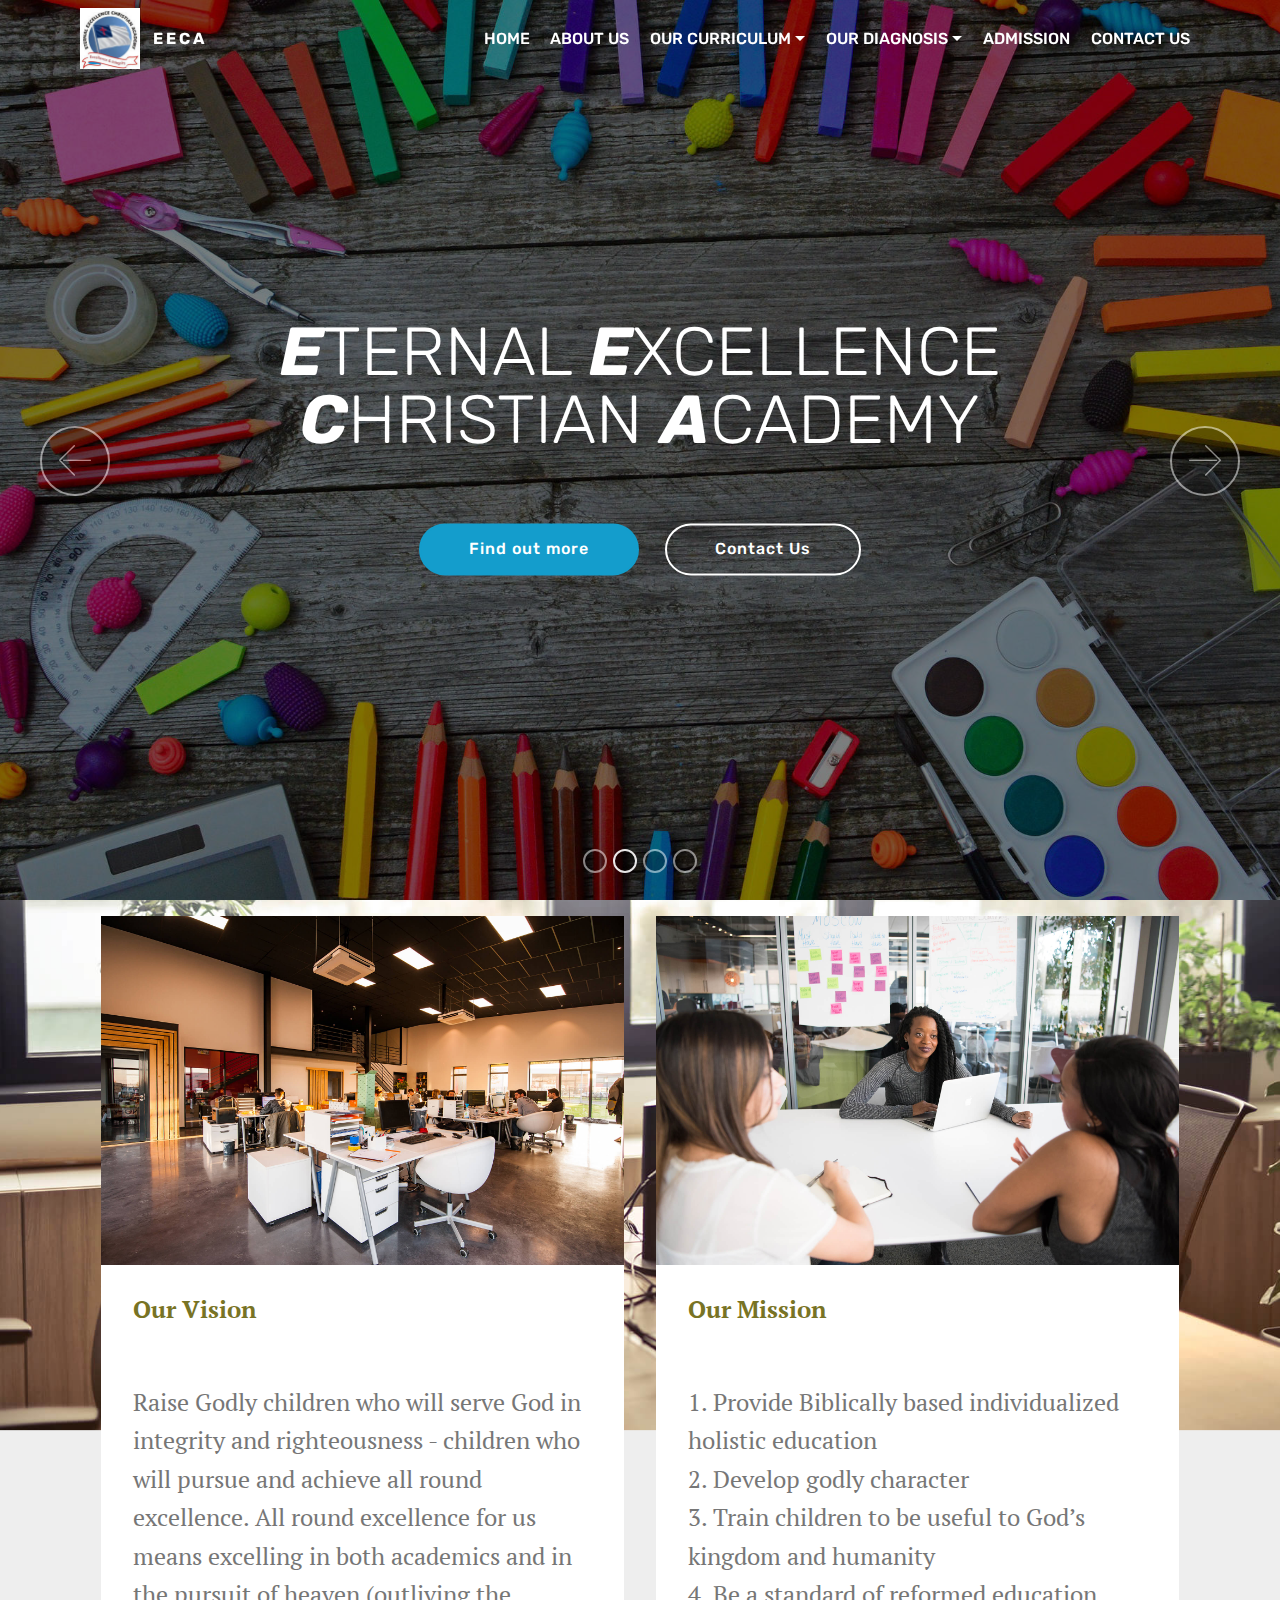
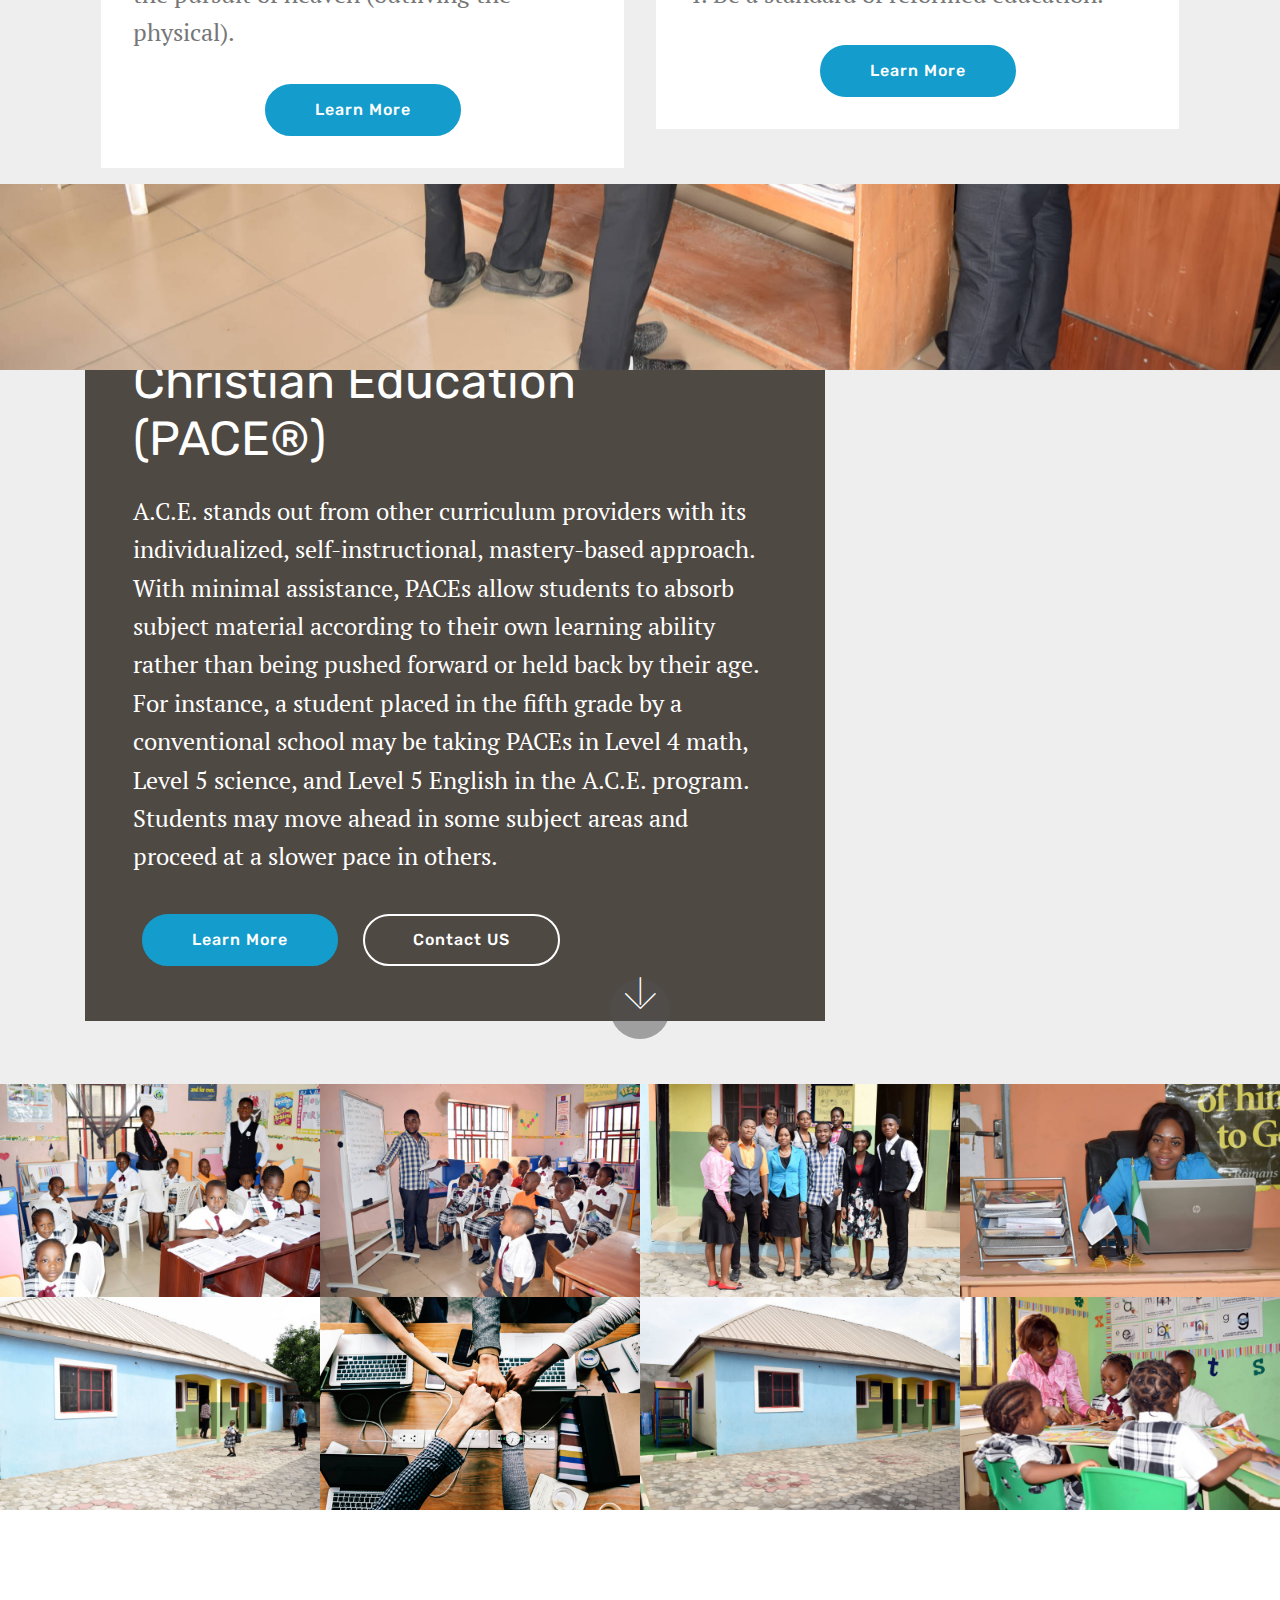
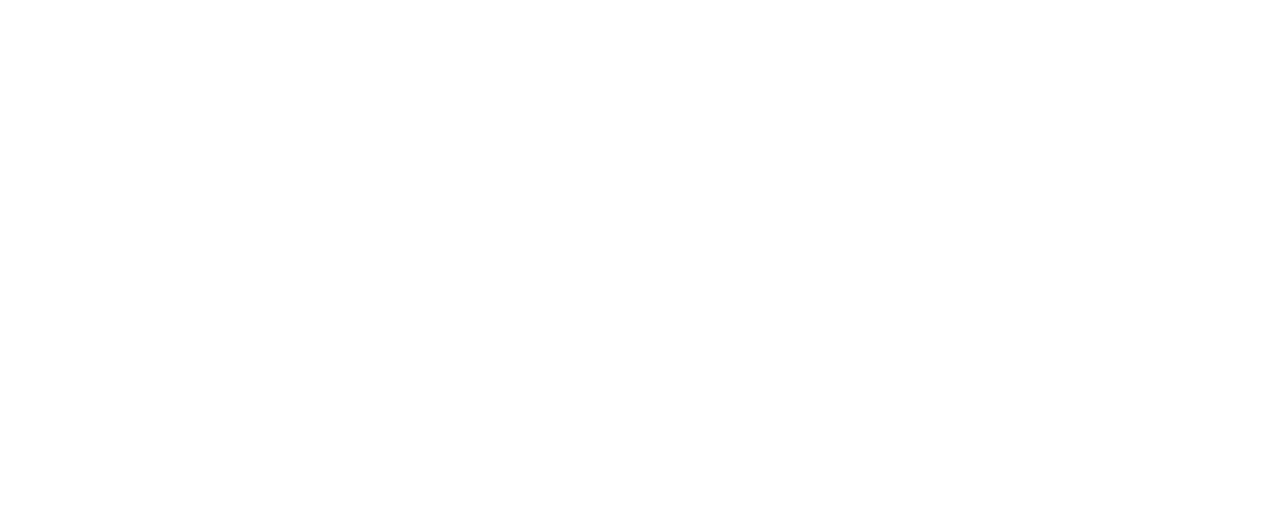
==== commit d4e521e0: "create github pages" ====
--- a/index.html
+++ b/index.html
@@ -50,14 +50,14 @@
         </div>
         <div class="collapse navbar-collapse" id="navbarSupportedContent">
             <ul class="navbar-nav nav-dropdown nav-right" data-app-modern-menu="true"><li class="nav-item">
-                    <a class="nav-link link text-white display-5" href="index.html#slider1-d">HOME</a>
-                </li><li class="nav-item dropdown"><a class="nav-link link text-white dropdown-toggle display-5" href="eeca.html#header16-p" data-toggle="dropdown-submenu" aria-expanded="false">OUR CURRICULUM</a><div class="dropdown-menu"><a class="text-white dropdown-item display-5" href="eeca.html#header16-p" aria-expanded="false">PACE</a></div></li><li class="nav-item dropdown open"><a class="nav-link link text-white dropdown-toggle display-5" href="page5.html#header12-19" data-toggle="dropdown-submenu" aria-expanded="true">OUR DIAGNOSIS</a><div class="dropdown-menu"><a class="text-white dropdown-item display-5" href="page6.html#header15-1g" target="_blank">Assessment</a></div></li><li class="nav-item"><a class="nav-link link text-white display-5" href="page5.html#header12-19" aria-expanded="false">ADMISSION</a></li><li class="nav-item"><a class="nav-link link text-white display-5" href="contactus.html#header15-w">CONTACT US</a></li></ul>
+                    <a class="nav-link link text-white display-4" href="index.html#slider1-d">HOME</a>
+                </li><li class="nav-item"><a class="nav-link link text-white display-4" href="index.html#slider1-d">ABOUT US</a></li><li class="nav-item dropdown"><a class="nav-link link text-white dropdown-toggle display-4" href="eeca.html#header16-p" data-toggle="dropdown-submenu" aria-expanded="false">OUR CURRICULUM</a><div class="dropdown-menu"><a class="text-white dropdown-item display-4" href="eeca.html#header16-p" aria-expanded="false">PACE</a></div></li><li class="nav-item dropdown"><a class="nav-link link text-white dropdown-toggle display-4" href="page5.html#header12-19" data-toggle="dropdown-submenu" aria-expanded="false">OUR DIAGNOSIS</a><div class="dropdown-menu"><a class="text-white dropdown-item display-4" href="page6.html#header15-1g" target="_blank">Assessment</a></div></li><li class="nav-item"><a class="nav-link link text-white display-4" href="page5.html#header12-19" aria-expanded="false">ADMISSION</a></li><li class="nav-item"><a class="nav-link link text-white display-4" href="contactus.html#header15-w">CONTACT US</a></li></ul>
             
         </div>
     </nav>
 </section>
 
-<section class="engine"><a href="https://mobirise.info/f">simple site maker</a></section><section class="carousel slide cid-rucT1XB166" data-interval="false" id="slider1-d">
+<section class="engine"><a href="https://mobirise.info/i">free website creation software</a></section><section class="carousel slide cid-rucT1XB166" data-interval="false" id="slider1-d">
 
     
 
@@ -65,153 +65,51 @@
 
 </section>
 
-<section class="features3 cid-rupCjUk8dB" id="features3-1k">
+<section class="features3 cid-rupCjUk8dB mbr-parallax-background" id="features3-1k">
 
     
 
     
     <div class="container">
         <div class="media-container-row">
-            <div class="card p-3 col-12 col-md-6 col-lg-4">
+            <div class="card p-3 col-12 col-md-6">
                 <div class="card-wrapper">
                     <div class="card-img">
                         <img src="assets/images/background1.jpg" alt="Mobirise">
                     </div>
                     <div class="card-box">
-                        <h4 class="card-title mbr-fonts-style display-7">
-                            No Coding
-                        </h4>
-                        <p class="mbr-text mbr-fonts-style display-7">
-                            Mobirise is an easy website builder - just drop site elements to your page, add content and style it to look the way you like.
-                        </p>
-                    </div>
-                    <div class="mbr-section-btn text-center">
-                        <a href="https://mobirise.co" class="btn btn-primary display-4">
+                        <h4 class="card-title mbr-fonts-style display-5"><strong>
+                            Our Vision</strong></h4>
+                        <p class="mbr-text mbr-fonts-style display-5"><br>Raise Godly children who will serve God in integrity and righteousness - children who will pursue and achieve all round excellence. All round excellence for us means excelling in both academics and in the pursuit of heaven (outliving the physical).&nbsp;</p>
+                    </div>
+                    <div class="mbr-section-btn text-center"><a href="page5.html#header2-25" class="btn btn-primary display-4">
                             Learn More
-                        </a>
-                    </div>
-                </div>
-            </div>
-
-            <div class="card p-3 col-12 col-md-6 col-lg-4">
+                        </a></div>
+                </div>
+            </div>
+
+            <div class="card p-3 col-12 col-md-6">
                 <div class="card-wrapper">
                     <div class="card-img">
                         <img src="assets/images/background2.jpg" alt="Mobirise">
                     </div>
                     <div class="card-box">
-                        <h4 class="card-title mbr-fonts-style display-7">
-                            Mobile Friendly
-                        </h4>
-                        <p class="mbr-text mbr-fonts-style display-7">
-                            All sites you make with Mobirise are mobile-friendly. You don't have to create a special mobile version of your site.
-                        </p>
-                    </div>
-                    <div class="mbr-section-btn text-center">
-                        <a href="https://mobirise.co" class="btn btn-primary display-4">
+                        <h4 class="card-title mbr-fonts-style display-5"><strong>
+                            Our Mission</strong></h4>
+                        <p class="mbr-text mbr-fonts-style display-5"><br>1. Provide Biblically based individualized holistic education 
+<br>2. Develop godly character 
+<br>3. Train children to be useful to God’s kingdom and humanity 
+<br>4. Be a standard of reformed education. &nbsp;<br></p>
+                    </div>
+                    <div class="mbr-section-btn text-center"><a href="page5.html#header2-25" class="btn btn-primary display-4">
                             Learn More
-                        </a>
-                    </div>
-                </div>
-            </div>
-
-            <div class="card p-3 col-12 col-md-6 col-lg-4">
-                <div class="card-wrapper">
-                    <div class="card-img">
-                        <img src="assets/images/background3.jpg" alt="Mobirise">
-                    </div>
-                    <div class="card-box">
-                        <h4 class="card-title mbr-fonts-style display-7">
-                            Unique Styles
-                        </h4>
-                        <p class="mbr-text mbr-fonts-style display-7">
-                            Mobirise offers many site blocks in several themes, and though these blocks are pre-made, they are flexible.
-                        </p>
-                    </div>
-                    <div class="mbr-section-btn text-center">
-                        <a href="https://mobirise.co" class="btn btn-primary display-4">
-                            Learn More
-                        </a>
-                    </div>
-                </div>
-            </div>
-
-            
-        </div>
-    </div>
-</section>
-
-<section class="features8 cid-rupAWETolT mbr-parallax-background" id="features8-1i">
-
-    
-
-    <div class="mbr-overlay" style="opacity: 0.2; background-color: rgb(35, 35, 35);">
-    </div>
-
-    <div class="container">
-        <div class="media-container-row">
-
-            <div class="card  col-12 col-md-6 col-lg-3">
-                <div class="card-img">
-                    <span class="mbr-iconfont mbri-layers"></span>
-                </div>
-                <div class="card-box align-center">
-                    <h4 class="card-title mbr-fonts-style display-7">Maths</h4>
-                    <p class="mbr-text mbr-fonts-style display-7"></p>
-                    <div class="mbr-section-btn text-center">
-                        <a href="https://mobirise.co" class="btn btn-secondary display-4">
-                            More
-                        </a>
-                    </div>
-                </div>
-            </div>
-
-            <div class="card  col-12 col-md-6 col-lg-3">
-                <div class="card-img">
-                    <span class="mbr-iconfont mbri-align-left"></span>
-                </div>
-                <div class="card-box align-center">
-                    <h4 class="card-title mbr-fonts-style display-7">
-                        English</h4>
-                    <p class="mbr-text mbr-fonts-style display-7"></p>
-                    <div class="mbr-section-btn text-center">
-                        <a href="https://mobirise.co" class="btn btn-secondary display-4">
-                            More
-                        </a>
-                    </div>
-                </div>
-            </div>
-
-            <div class="card  col-12 col-md-6 col-lg-3">
-                <div class="card-img">
-                    <span class="mbr-iconfont mbri-sun2"></span>
-                </div>
-                <div class="card-box align-center">
-                    <h4 class="card-title mbr-fonts-style display-7">
-                        Reading Comprehension</h4>
-                    <p class="mbr-text mbr-fonts-style display-7"></p>
-                    <div class="mbr-section-btn text-center">
-                        <a href="https://mobirise.co" class="btn btn-secondary display-4">
-                            More
-                        </a>
-                    </div>
-                </div>
-            </div>
-
-            <div class="card  col-12 col-md-6 col-lg-3">
-                <div class="card-img">
-                    <span class="mbri-bootstrap mbr-iconfont"></span>
-                </div>
-                <div class="card-box align-center">
-                    <h4 class="card-title mbr-fonts-style display-7">
-                        Spelling</h4>
-                    <p class="mbr-text mbr-fonts-style display-7"></p>
-                    <div class="mbr-section-btn text-center">
-                        <a href="https://mobirise.co" class="btn btn-secondary display-4">
-                            More
-                        </a>
-                    </div>
-                </div>
-            </div>
+                        </a></div>
+                </div>
+            </div>
+
+            
+
+            
         </div>
     </div>
 </section>
@@ -278,7 +176,7 @@
                 </p>
             </div>
             <div class="col-12 col-md-6">
-                <div class="google-map"><iframe frameborder="0" style="border:0" src="https://www.google.com/maps/embed/v1/place?key=AIzaSyAEIpgj38KyLFELm2bK9Y7krBkz1K-cMq8&amp;q=place_id:ChIJH6xFY8hzThARzfqW6sTQavY" allowfullscreen=""></iframe></div>
+                <div class="google-map"><iframe frameborder="0" style="border:0" src="https://www.google.com/maps/embed/v1/place?key=AIzaSyCy9r70T3NYf3PhvVflTo0_zdif2_IoIYs&amp;q=place_id:ChIJH6xFY8hzThARzfqW6sTQavY" allowfullscreen=""></iframe></div>
             </div>
         </div>
         <div class="footer-lower">
--- a/assets/mobirise/css/mbr-additional.css
+++ b/assets/mobirise/css/mbr-additional.css
@@ -2064,9 +2064,9 @@
   color: #767676 !important;
 }
 .cid-rupCjUk8dB {
-  padding-top: 90px;
-  padding-bottom: 90px;
-  background-color: #efefef;
+  padding-top: 0px;
+  padding-bottom: 0px;
+  background-image: url("../../../assets/images/background5.jpg");
 }
 .cid-rupCjUk8dB .card-box {
   padding: 0 2rem;
@@ -2103,49 +2103,8 @@
   box-shadow: 0px 0px 30px 0px rgba(0, 0, 0, 0.05);
   transition: box-shadow 0.3s;
 }
-.cid-rupAWETolT {
-  padding-top: 90px;
-  padding-bottom: 0px;
-  background-image: url("../../../assets/images/background4.jpg");
-}
-.cid-rupAWETolT h4 {
-  font-weight: 500;
-  color: #ffffff;
-}
-.cid-rupAWETolT p {
-  color: #ffffff;
-}
-.cid-rupAWETolT .card {
-  margin-bottom: 2rem;
-}
-.cid-rupAWETolT .card-img {
-  border-radius: 0;
-  padding: 2rem 2rem 0 2rem;
-  background-color: #149dcc;
-}
-.cid-rupAWETolT .card-img span {
-  font-size: 100px;
-  color: #ffffff;
-}
-.cid-rupAWETolT .card-box {
-  padding-bottom: 2rem;
-  background-color: #149dcc;
-  background: linear-gradient(#149dcc, transparent);
-}
-.cid-rupAWETolT .card-box .card-title {
-  margin: 0;
-  padding: 2rem 2rem 0 2rem;
-}
-.cid-rupAWETolT .card-box .mbr-text {
-  margin-bottom: 0;
-  padding: 2rem 2rem 0 2rem;
-}
-.cid-rupAWETolT .card-box .mbr-section-btn {
-  padding-top: 1rem;
-}
-.cid-rupAWETolT .card-box .mbr-section-btn a {
-  margin-top: 1rem;
-  margin-bottom: 0;
+.cid-rupCjUk8dB .card-title {
+  color: #787324;
 }
 .cid-rucSVekdLU {
   background-image: url("../../../assets/images/dsc-247-2000x1335.jpg");
@@ -4545,3 +4504,463 @@
 .cid-rukqHeZUAi .google-map[data-state="loading"] [data-state-details] {
   display: none;
 }
+.cid-rucGgnD3wC .navbar {
+  background: #073b4c;
+  transition: none;
+  min-height: 77px;
+  padding: .5rem 0;
+}
+.cid-rucGgnD3wC .navbar-dropdown.bg-color.transparent.opened {
+  background: #073b4c;
+}
+.cid-rucGgnD3wC a {
+  font-style: normal;
+}
+.cid-rucGgnD3wC .nav-item span {
+  padding-right: 0.4em;
+  line-height: 0.5em;
+  vertical-align: text-bottom;
+  position: relative;
+  text-decoration: none;
+}
+.cid-rucGgnD3wC .nav-item a {
+  display: -webkit-flex;
+  align-items: center;
+  justify-content: center;
+  padding: 0.7rem 0 !important;
+  margin: 0rem .65rem !important;
+  -webkit-align-items: center;
+  -webkit-justify-content: center;
+}
+.cid-rucGgnD3wC .nav-item:focus,
+.cid-rucGgnD3wC .nav-link:focus {
+  outline: none;
+}
+.cid-rucGgnD3wC .btn {
+  padding: 0.4rem 1.5rem;
+  display: -webkit-inline-flex;
+  align-items: center;
+  -webkit-align-items: center;
+}
+.cid-rucGgnD3wC .btn .mbr-iconfont {
+  font-size: 1.6rem;
+}
+.cid-rucGgnD3wC .menu-logo {
+  margin-right: auto;
+}
+.cid-rucGgnD3wC .menu-logo .navbar-brand {
+  display: flex;
+  margin-left: 5rem;
+  padding: 0;
+  transition: padding .2s;
+  min-height: 3.8rem;
+  -webkit-align-items: center;
+  align-items: center;
+}
+.cid-rucGgnD3wC .menu-logo .navbar-brand .navbar-caption-wrap {
+  display: flex;
+  -webkit-align-items: center;
+  align-items: center;
+  word-break: break-word;
+  min-width: 7rem;
+  margin: .3rem 0;
+}
+.cid-rucGgnD3wC .menu-logo .navbar-brand .navbar-caption-wrap .navbar-caption {
+  line-height: 1.2rem !important;
+  padding-right: 2rem;
+}
+.cid-rucGgnD3wC .menu-logo .navbar-brand .navbar-logo {
+  font-size: 4rem;
+  transition: font-size 0.25s;
+}
+.cid-rucGgnD3wC .menu-logo .navbar-brand .navbar-logo img {
+  display: flex;
+}
+.cid-rucGgnD3wC .menu-logo .navbar-brand .navbar-logo .mbr-iconfont {
+  transition: font-size 0.25s;
+}
+.cid-rucGgnD3wC .menu-logo .navbar-brand .navbar-logo a {
+  display: inline-flex;
+}
+.cid-rucGgnD3wC .navbar-toggleable-sm .navbar-collapse {
+  justify-content: flex-end;
+  -webkit-justify-content: flex-end;
+  padding-right: 5rem;
+  width: auto;
+}
+.cid-rucGgnD3wC .navbar-toggleable-sm .navbar-collapse .navbar-nav {
+  flex-wrap: wrap;
+  -webkit-flex-wrap: wrap;
+  padding-left: 0;
+}
+.cid-rucGgnD3wC .navbar-toggleable-sm .navbar-collapse .navbar-nav .nav-item {
+  -webkit-align-self: center;
+  align-self: center;
+}
+.cid-rucGgnD3wC .navbar-toggleable-sm .navbar-collapse .navbar-buttons {
+  padding-left: 0;
+  padding-bottom: 0;
+}
+.cid-rucGgnD3wC .dropdown .dropdown-menu {
+  background: #073b4c;
+  display: none;
+  position: absolute;
+  min-width: 5rem;
+  padding-top: 1.4rem;
+  padding-bottom: 1.4rem;
+  text-align: left;
+}
+.cid-rucGgnD3wC .dropdown .dropdown-menu .dropdown-item {
+  width: auto;
+  padding: 0.235em 1.5385em 0.235em 1.5385em !important;
+}
+.cid-rucGgnD3wC .dropdown .dropdown-menu .dropdown-item::after {
+  right: 0.5rem;
+}
+.cid-rucGgnD3wC .dropdown .dropdown-menu .dropdown-submenu {
+  margin: 0;
+}
+.cid-rucGgnD3wC .dropdown.open > .dropdown-menu {
+  display: block;
+}
+.cid-rucGgnD3wC .navbar-toggleable-sm.opened:after {
+  position: absolute;
+  width: 100vw;
+  height: 100vh;
+  content: '';
+  background-color: rgba(0, 0, 0, 0.1);
+  left: 0;
+  bottom: 0;
+  transform: translateY(100%);
+  -webkit-transform: translateY(100%);
+  z-index: 1000;
+}
+.cid-rucGgnD3wC .navbar.navbar-short {
+  min-height: 60px;
+  transition: all .2s;
+}
+.cid-rucGgnD3wC .navbar.navbar-short .navbar-toggler-right {
+  top: 20px;
+}
+.cid-rucGgnD3wC .navbar.navbar-short .navbar-logo a {
+  font-size: 2.5rem !important;
+  line-height: 2.5rem;
+  transition: font-size 0.25s;
+}
+.cid-rucGgnD3wC .navbar.navbar-short .navbar-logo a .mbr-iconfont {
+  font-size: 2.5rem !important;
+}
+.cid-rucGgnD3wC .navbar.navbar-short .navbar-logo a img {
+  height: 3rem !important;
+}
+.cid-rucGgnD3wC .navbar.navbar-short .navbar-brand {
+  min-height: 3rem;
+}
+.cid-rucGgnD3wC button.navbar-toggler {
+  width: 31px;
+  height: 18px;
+  cursor: pointer;
+  transition: all .2s;
+  top: 1.5rem;
+  right: 1rem;
+}
+.cid-rucGgnD3wC button.navbar-toggler:focus {
+  outline: none;
+}
+.cid-rucGgnD3wC button.navbar-toggler .hamburger span {
+  position: absolute;
+  right: 0;
+  width: 30px;
+  height: 2px;
+  border-right: 5px;
+  background-color: #333333;
+}
+.cid-rucGgnD3wC button.navbar-toggler .hamburger span:nth-child(1) {
+  top: 0;
+  transition: all .2s;
+}
+.cid-rucGgnD3wC button.navbar-toggler .hamburger span:nth-child(2) {
+  top: 8px;
+  transition: all .15s;
+}
+.cid-rucGgnD3wC button.navbar-toggler .hamburger span:nth-child(3) {
+  top: 8px;
+  transition: all .15s;
+}
+.cid-rucGgnD3wC button.navbar-toggler .hamburger span:nth-child(4) {
+  top: 16px;
+  transition: all .2s;
+}
+.cid-rucGgnD3wC nav.opened .hamburger span:nth-child(1) {
+  top: 8px;
+  width: 0;
+  opacity: 0;
+  right: 50%;
+  transition: all .2s;
+}
+.cid-rucGgnD3wC nav.opened .hamburger span:nth-child(2) {
+  -webkit-transform: rotate(45deg);
+  transform: rotate(45deg);
+  transition: all .25s;
+}
+.cid-rucGgnD3wC nav.opened .hamburger span:nth-child(3) {
+  -webkit-transform: rotate(-45deg);
+  transform: rotate(-45deg);
+  transition: all .25s;
+}
+.cid-rucGgnD3wC nav.opened .hamburger span:nth-child(4) {
+  top: 8px;
+  width: 0;
+  opacity: 0;
+  right: 50%;
+  transition: all .2s;
+}
+.cid-rucGgnD3wC .collapsed.navbar-expand {
+  flex-direction: column;
+  -webkit-flex-direction: column;
+}
+.cid-rucGgnD3wC .collapsed .btn {
+  display: -webkit-flex;
+}
+.cid-rucGgnD3wC .collapsed .navbar-collapse {
+  display: none !important;
+  padding-right: 0 !important;
+}
+.cid-rucGgnD3wC .collapsed .navbar-collapse.collapsing,
+.cid-rucGgnD3wC .collapsed .navbar-collapse.show {
+  display: block !important;
+}
+.cid-rucGgnD3wC .collapsed .navbar-collapse.collapsing .navbar-nav,
+.cid-rucGgnD3wC .collapsed .navbar-collapse.show .navbar-nav {
+  display: block;
+  text-align: center;
+}
+.cid-rucGgnD3wC .collapsed .navbar-collapse.collapsing .navbar-nav .nav-item,
+.cid-rucGgnD3wC .collapsed .navbar-collapse.show .navbar-nav .nav-item {
+  clear: both;
+}
+.cid-rucGgnD3wC .collapsed .navbar-collapse.collapsing .navbar-nav .nav-item:last-child,
+.cid-rucGgnD3wC .collapsed .navbar-collapse.show .navbar-nav .nav-item:last-child {
+  margin-bottom: 1rem;
+}
+.cid-rucGgnD3wC .collapsed .navbar-collapse.collapsing .navbar-buttons,
+.cid-rucGgnD3wC .collapsed .navbar-collapse.show .navbar-buttons {
+  text-align: center;
+}
+.cid-rucGgnD3wC .collapsed .navbar-collapse.collapsing .navbar-buttons:last-child,
+.cid-rucGgnD3wC .collapsed .navbar-collapse.show .navbar-buttons:last-child {
+  margin-bottom: 1rem;
+}
+@media (min-width: 992px) {
+  .cid-rucGgnD3wC .collapsed:not(.navbar-short) .navbar-collapse {
+    max-height: calc(98.5vh - 3.8rem);
+  }
+}
+.cid-rucGgnD3wC .collapsed button.navbar-toggler {
+  display: block;
+}
+.cid-rucGgnD3wC .collapsed .navbar-brand {
+  margin-left: 1rem !important;
+}
+.cid-rucGgnD3wC .collapsed .navbar-toggleable-sm {
+  flex-direction: column;
+  -webkit-flex-direction: column;
+}
+.cid-rucGgnD3wC .collapsed .dropdown .dropdown-menu {
+  width: 100%;
+  text-align: center;
+  position: relative;
+  opacity: 0;
+  overflow: hidden;
+  display: block;
+  height: 0;
+  visibility: hidden;
+  padding: 0;
+  transition-duration: .5s;
+  transition-property: opacity,padding,height;
+}
+.cid-rucGgnD3wC .collapsed .dropdown.open > .dropdown-menu {
+  position: relative;
+  opacity: 1;
+  height: auto;
+  padding: 1.4rem 0;
+  visibility: visible;
+}
+.cid-rucGgnD3wC .collapsed .dropdown .dropdown-submenu {
+  left: 0;
+  text-align: center;
+  width: 100%;
+}
+.cid-rucGgnD3wC .collapsed .dropdown .dropdown-toggle[data-toggle="dropdown-submenu"]::after {
+  margin-top: 0;
+  position: inherit;
+  right: 0;
+  top: 50%;
+  display: inline-block;
+  width: 0;
+  height: 0;
+  margin-left: .3em;
+  vertical-align: middle;
+  content: "";
+  border-top: .30em solid;
+  border-right: .30em solid transparent;
+  border-left: .30em solid transparent;
+}
+@media (max-width: 991px) {
+  .cid-rucGgnD3wC.navbar-expand {
+    flex-direction: column;
+    -webkit-flex-direction: column;
+  }
+  .cid-rucGgnD3wC img {
+    height: 3.8rem !important;
+  }
+  .cid-rucGgnD3wC .btn {
+    display: -webkit-flex;
+  }
+  .cid-rucGgnD3wC button.navbar-toggler {
+    display: block;
+  }
+  .cid-rucGgnD3wC .navbar-brand {
+    margin-left: 1rem !important;
+  }
+  .cid-rucGgnD3wC .navbar-toggleable-sm {
+    flex-direction: column;
+    -webkit-flex-direction: column;
+  }
+  .cid-rucGgnD3wC .navbar-collapse {
+    display: none !important;
+    padding-right: 0 !important;
+  }
+  .cid-rucGgnD3wC .navbar-collapse.collapsing,
+  .cid-rucGgnD3wC .navbar-collapse.show {
+    display: block !important;
+  }
+  .cid-rucGgnD3wC .navbar-collapse.collapsing .navbar-nav,
+  .cid-rucGgnD3wC .navbar-collapse.show .navbar-nav {
+    display: block;
+    text-align: center;
+  }
+  .cid-rucGgnD3wC .navbar-collapse.collapsing .navbar-nav .nav-item,
+  .cid-rucGgnD3wC .navbar-collapse.show .navbar-nav .nav-item {
+    clear: both;
+  }
+  .cid-rucGgnD3wC .navbar-collapse.collapsing .navbar-nav .nav-item:last-child,
+  .cid-rucGgnD3wC .navbar-collapse.show .navbar-nav .nav-item:last-child {
+    margin-bottom: 1rem;
+  }
+  .cid-rucGgnD3wC .navbar-collapse.collapsing .navbar-buttons,
+  .cid-rucGgnD3wC .navbar-collapse.show .navbar-buttons {
+    text-align: center;
+  }
+  .cid-rucGgnD3wC .navbar-collapse.collapsing .navbar-buttons:last-child,
+  .cid-rucGgnD3wC .navbar-collapse.show .navbar-buttons:last-child {
+    margin-bottom: 1rem;
+  }
+  .cid-rucGgnD3wC .dropdown .dropdown-menu {
+    width: 100%;
+    text-align: center;
+    position: relative;
+    opacity: 0;
+    overflow: hidden;
+    display: block;
+    height: 0;
+    visibility: hidden;
+    padding: 0;
+    transition-duration: .5s;
+    transition-property: opacity,padding,height;
+  }
+  .cid-rucGgnD3wC .dropdown.open > .dropdown-menu {
+    position: relative;
+    opacity: 1;
+    height: auto;
+    padding: 1.4rem 0;
+    visibility: visible;
+  }
+  .cid-rucGgnD3wC .dropdown .dropdown-submenu {
+    left: 0;
+    text-align: center;
+    width: 100%;
+  }
+  .cid-rucGgnD3wC .dropdown .dropdown-toggle[data-toggle="dropdown-submenu"]::after {
+    margin-top: 0;
+    position: inherit;
+    right: 0;
+    top: 50%;
+    display: inline-block;
+    width: 0;
+    height: 0;
+    margin-left: .3em;
+    vertical-align: middle;
+    content: "";
+    border-top: .30em solid;
+    border-right: .30em solid transparent;
+    border-left: .30em solid transparent;
+  }
+}
+@media (min-width: 767px) {
+  .cid-rucGgnD3wC .menu-logo {
+    flex-shrink: 0;
+    -webkit-flex-shrink: 0;
+  }
+}
+.cid-rucGgnD3wC .navbar-collapse {
+  flex-basis: auto;
+  -webkit-flex-basis: auto;
+}
+.cid-rucGgnD3wC .nav-link:hover,
+.cid-rucGgnD3wC .dropdown-item:hover {
+  color: #767676 !important;
+}
+.cid-ruqtLZC5ni {
+  background-image: url("../../../assets/images/background4.jpg");
+}
+.cid-ruqtSGTTmi {
+  padding-top: 90px;
+  padding-bottom: 90px;
+  background-color: #ffffff;
+}
+.cid-ruqtSGTTmi p {
+  margin-bottom: 0;
+}
+.cid-ruqtSGTTmi .card-box {
+  z-index: 1;
+  position: relative;
+  background-color: rgba(15, 118, 153, 0.6);
+  height: 100%;
+  width: 100%;
+  pointer-events: none;
+}
+.cid-ruqtSGTTmi .card-box .card-title {
+  pointer-events: all;
+}
+.cid-ruqtSGTTmi .card-box .mbr-text {
+  pointer-events: all;
+}
+.cid-ruqtSGTTmi .media-container-row {
+  word-wrap: break-word;
+  word-break: break-word;
+  align-items: stretch;
+  -webkit-align-items: stretch;
+  margin-left: -15px;
+  margin-right: -15px;
+}
+.cid-ruqtSGTTmi .card-img {
+  position: absolute;
+  top: 0;
+  left: 0;
+  height: 100%;
+  width: 100%;
+  overflow: hidden;
+}
+.cid-ruqtSGTTmi .card-img img {
+  z-index: -1;
+  height: 100%;
+  min-width: 100%;
+  width: auto;
+}
+.cid-ruqtSGTTmi .card-wrap {
+  position: relative;
+}
+.cid-ruqtSGTTmi .card {
+  padding-bottom: 2rem;
+}
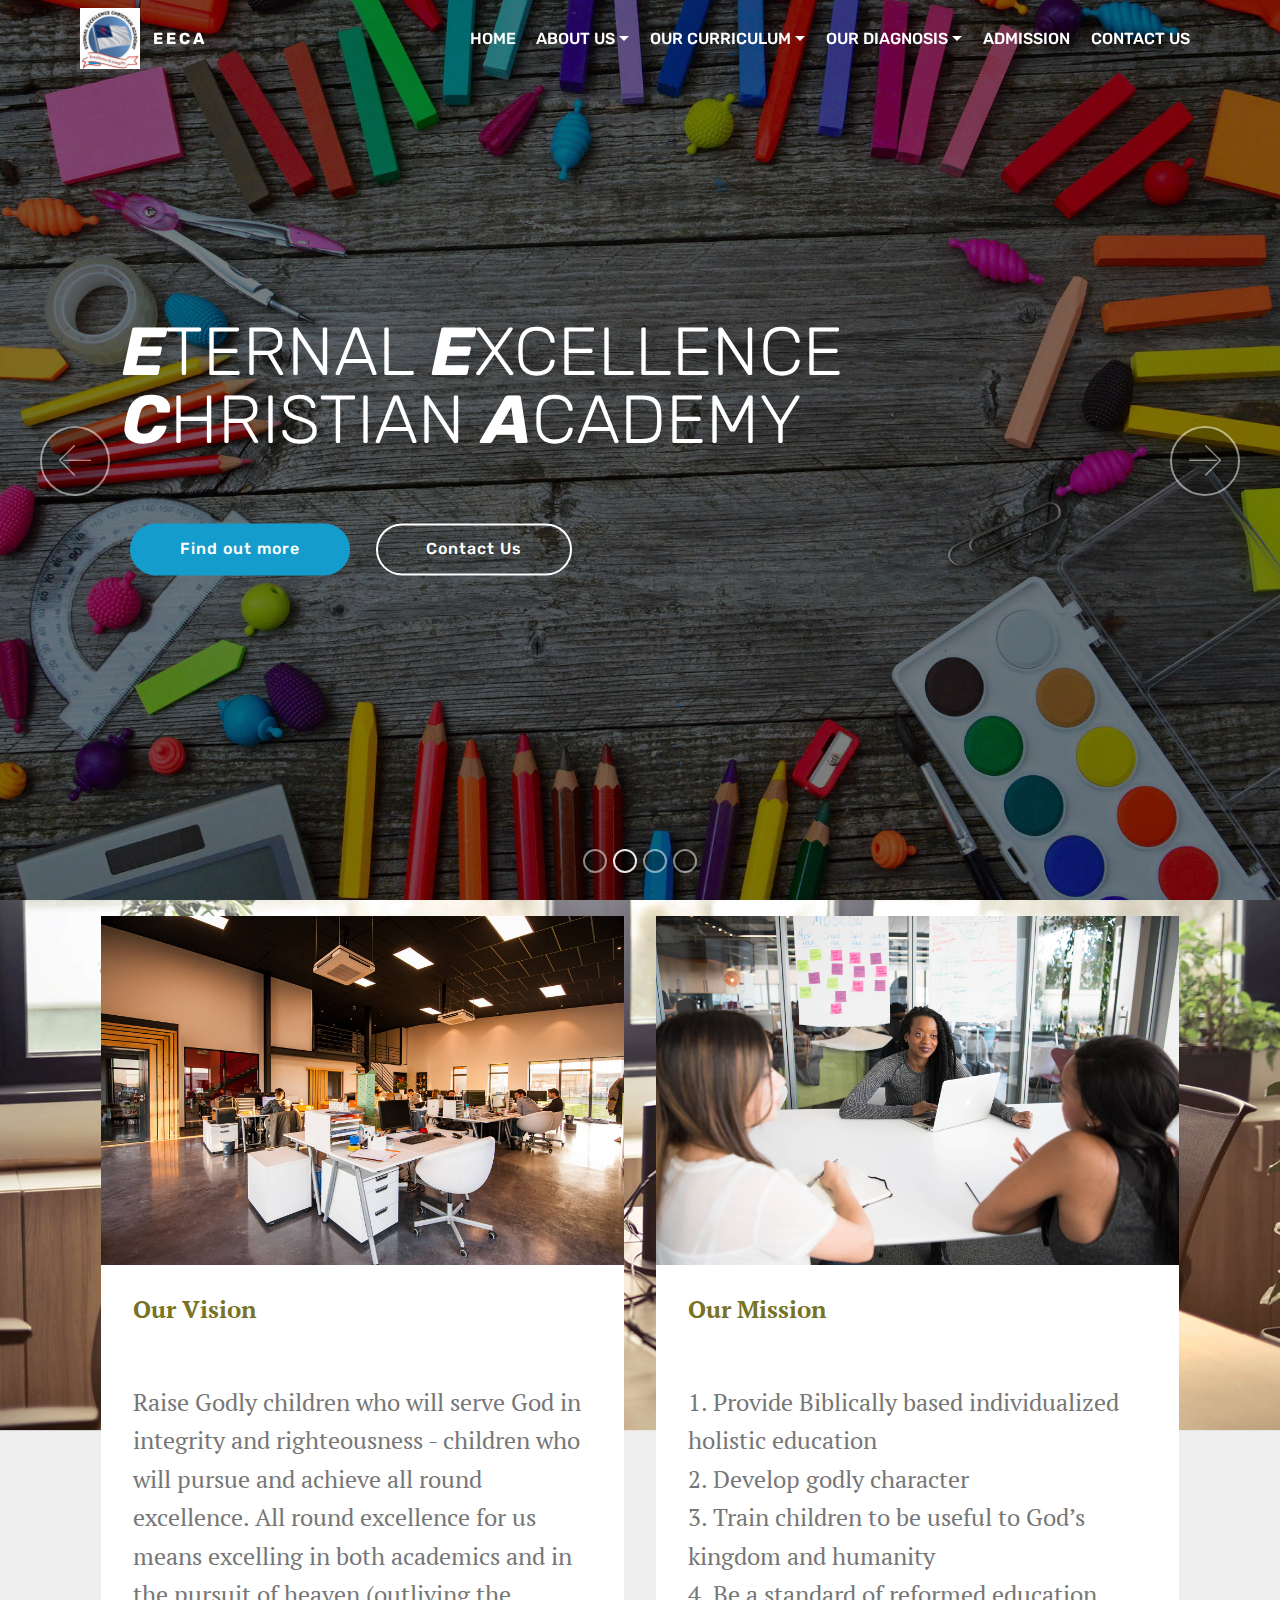
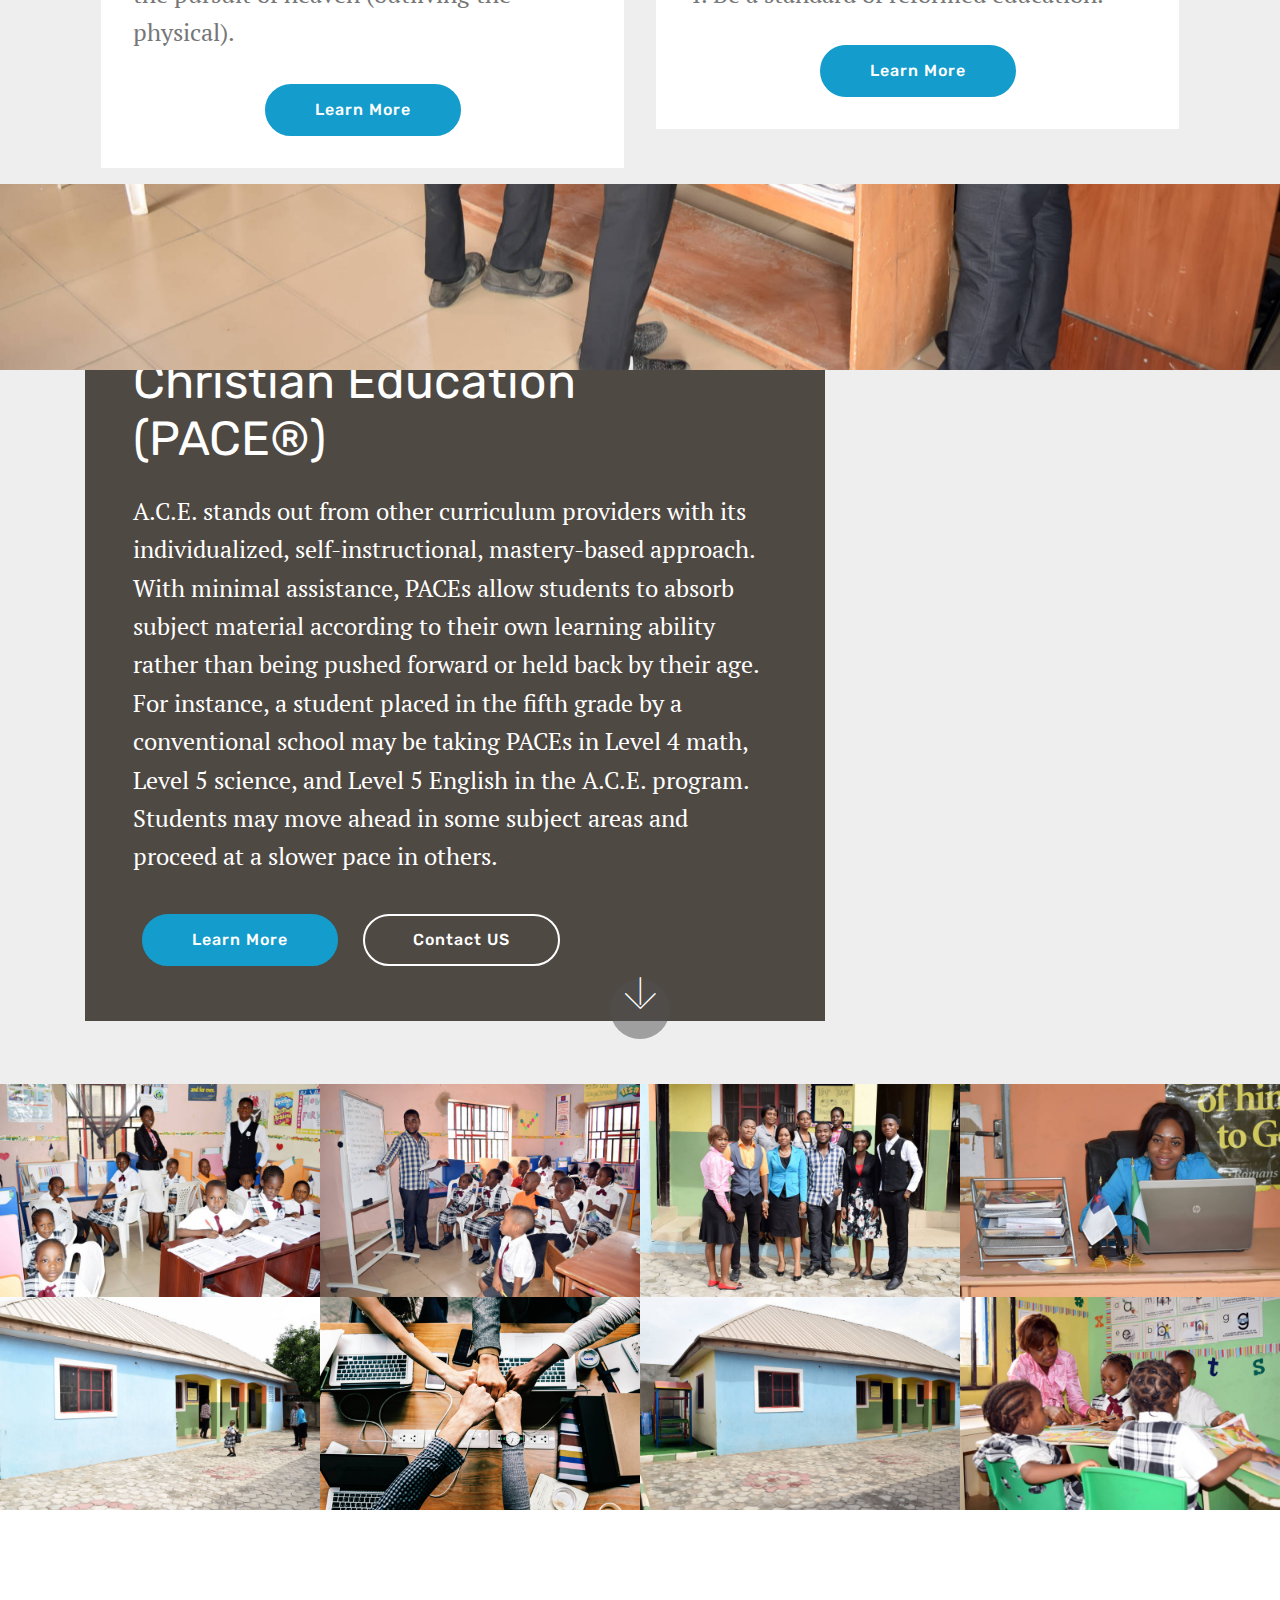
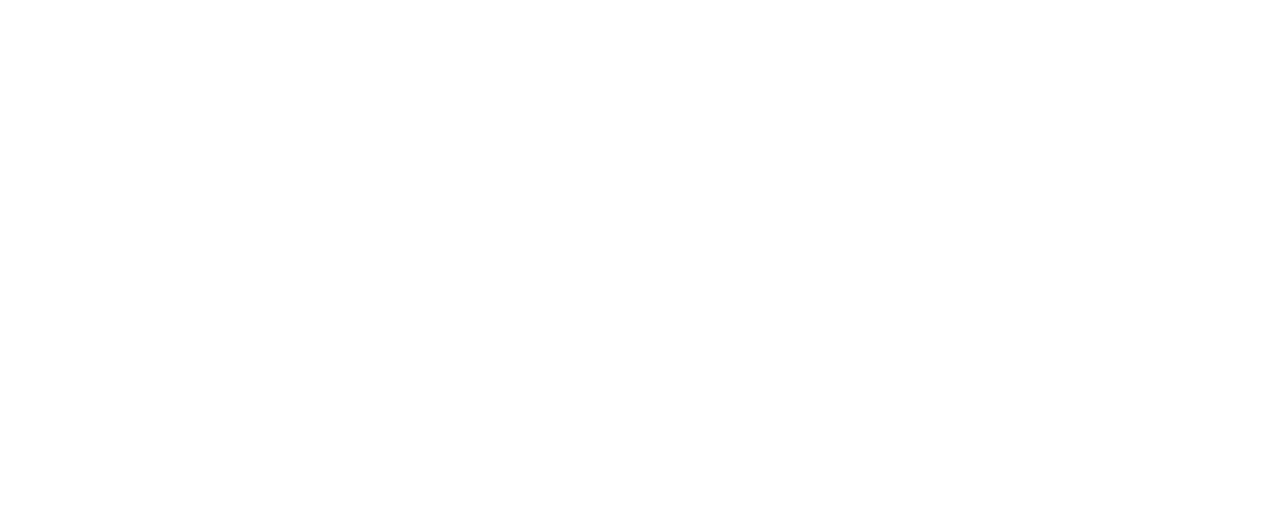
==== commit 4d57c6c4: "create github pages" ====
--- a/index.html
+++ b/index.html
@@ -51,17 +51,19 @@
         <div class="collapse navbar-collapse" id="navbarSupportedContent">
             <ul class="navbar-nav nav-dropdown nav-right" data-app-modern-menu="true"><li class="nav-item">
                     <a class="nav-link link text-white display-4" href="index.html#slider1-d">HOME</a>
-                </li><li class="nav-item"><a class="nav-link link text-white display-4" href="index.html#slider1-d">ABOUT US</a></li><li class="nav-item dropdown"><a class="nav-link link text-white dropdown-toggle display-4" href="eeca.html#header16-p" data-toggle="dropdown-submenu" aria-expanded="false">OUR CURRICULUM</a><div class="dropdown-menu"><a class="text-white dropdown-item display-4" href="eeca.html#header16-p" aria-expanded="false">PACE</a></div></li><li class="nav-item dropdown"><a class="nav-link link text-white dropdown-toggle display-4" href="page5.html#header12-19" data-toggle="dropdown-submenu" aria-expanded="false">OUR DIAGNOSIS</a><div class="dropdown-menu"><a class="text-white dropdown-item display-4" href="page6.html#header15-1g" target="_blank">Assessment</a></div></li><li class="nav-item"><a class="nav-link link text-white display-4" href="page5.html#header12-19" aria-expanded="false">ADMISSION</a></li><li class="nav-item"><a class="nav-link link text-white display-4" href="contactus.html#header15-w">CONTACT US</a></li></ul>
+                </li><li class="nav-item dropdown"><a class="nav-link link text-white dropdown-toggle display-4" href="page5.html#header2-25" data-toggle="dropdown-submenu">ABOUT US</a><div class="dropdown-menu"><a class="text-white dropdown-item display-4" href="page5.html#header2-25">Our Supervisors</a></div></li><li class="nav-item dropdown"><a class="nav-link link text-white dropdown-toggle display-4" href="eeca.html#header16-p" data-toggle="dropdown-submenu" aria-expanded="false">OUR CURRICULUM</a><div class="dropdown-menu"><a class="text-white dropdown-item display-4" href="eeca.html#header16-p" aria-expanded="false">PACE</a></div></li><li class="nav-item dropdown"><a class="nav-link link text-white dropdown-toggle display-4" href="page5.html#header12-19" data-toggle="dropdown-submenu" aria-expanded="false">OUR DIAGNOSIS</a><div class="dropdown-menu"><a class="text-white dropdown-item display-4" href="page6.html#header15-1g" target="_blank">Assessment</a></div></li><li class="nav-item"><a class="nav-link link text-white display-4" href="page5.html#header12-19" aria-expanded="false">ADMISSION</a></li><li class="nav-item"><a class="nav-link link text-white display-4" href="contactus.html#header15-w">CONTACT US</a></li></ul>
             
         </div>
     </nav>
 </section>
 
-<section class="engine"><a href="https://mobirise.info/i">free website creation software</a></section><section class="carousel slide cid-rucT1XB166" data-interval="false" id="slider1-d">
-
-    
-
-    <div class="full-screen"><div class="mbr-slider slide carousel" data-pause="true" data-keyboard="false" data-ride="carousel" data-interval="4000"><ol class="carousel-indicators"><li data-app-prevent-settings="" data-target="#slider1-d" data-slide-to="0"></li><li data-app-prevent-settings="" data-target="#slider1-d" class=" active" data-slide-to="1"></li><li data-app-prevent-settings="" data-target="#slider1-d" data-slide-to="2"></li><li data-app-prevent-settings="" data-target="#slider1-d" data-slide-to="3"></li></ol><div class="carousel-inner" role="listbox"><div class="carousel-item slider-fullscreen-image" data-bg-video-slide="false" style="background-image: url(assets/images/mbr-1920x1281.jpg);"><div class="container container-slide"><div class="image_wrapper"><div class="mbr-overlay"></div><img src="assets/images/mbr-1920x1281.jpg"><div class="carousel-caption justify-content-center"><div class="col-10 align-center"><h2 class="mbr-fonts-style display-1"><strong><em>E</em></strong>ternal <strong><em>E</em></strong>xcellence <strong><em>C</em></strong>hristian <strong><em>A</em></strong>cademy</h2><p class="lead mbr-text mbr-fonts-style display-5">"Christian Education is a mandate for every believer. We hope we can be of service to you as you seek to fulfill your responsibility to educate your children according to the principles and content provide in the word of God"</p><div class="mbr-section-btn" buttons="0"><a class="btn btn-success display-4" href="https://mobirise.com">Learn More</a> <a class="btn  btn-white-outline display-4" href="https://mobirise.com">Contact Us</a></div></div></div></div></div></div><div class="carousel-item slider-fullscreen-image active" data-bg-video-slide="false" style="background-image: url(assets/images/mbr-1920x1276.jpg);"><div class="container container-slide"><div class="image_wrapper"><div class="mbr-overlay" style="opacity: 0.5;"></div><img src="assets/images/mbr-1920x1276.jpg"><div class="carousel-caption justify-content-center"><div class="col-10 align-center"><h2 class="mbr-fonts-style display-1"><strong><em>E</em></strong>TERNAL <strong><em>E</em></strong>XCELLENCE <strong><em>C</em></strong>HRISTIAN <strong><em>A</em></strong>CADEMY</h2><p class="lead mbr-text mbr-fonts-style display-5">&nbsp;</p><div class="mbr-section-btn" buttons="0"><a class="btn btn-primary display-4" href="eeca.html#header16-p">Find out more</a> <a class="btn  btn-white-outline display-4" href="contactus.html#contacts3-v">Contact Us</a></div></div></div></div></div></div><div class="carousel-item slider-fullscreen-image" data-bg-video-slide="false" style="background-image: url(assets/images/dsc-245-2000x1335.jpg);"><div class="container container-slide"><div class="image_wrapper"><img src="assets/images/dsc-245-2000x1335.jpg"><div class="carousel-caption justify-content-center"><div class="col-10 align-right"><h2 class="mbr-fonts-style display-1"></h2><p class="lead mbr-text mbr-fonts-style display-5"></p></div></div></div></div></div><div class="carousel-item slider-fullscreen-image" data-bg-video-slide="false" style="background-image: url(assets/images/dsc-252-2000x1335.jpg);"><div class="container container-slide"><div class="image_wrapper"><div class="mbr-overlay"></div><img src="assets/images/dsc-252-2000x1335.jpg"><div class="carousel-caption justify-content-center"><div class="col-10 align-center"><h2 class="mbr-fonts-style display-1">Eternal Excellence Christian Academy</h2><p class="lead mbr-text mbr-fonts-style display-5">"Christian Education is a mandate for every believer. We hope we can be of service to you as you seek to fulfill your responsibility to educate your children according to the principles and content provide in the word of God"</p><div class="mbr-section-btn" buttons="0"><a class="btn btn-success display-4" href="eeca.html#header16-p">Learn More</a> <a class="btn  btn-white-outline display-4" href="contactus.html#contacts3-v">Contact Us</a></div></div></div></div></div></div></div><a data-app-prevent-settings="" class="carousel-control carousel-control-prev" role="button" data-slide="prev" href="#slider1-d"><span aria-hidden="true" class="mbri-left mbr-iconfont"></span><span class="sr-only">Previous</span></a><a data-app-prevent-settings="" class="carousel-control carousel-control-next" role="button" data-slide="next" href="#slider1-d"><span aria-hidden="true" class="mbri-right mbr-iconfont"></span><span class="sr-only">Next</span></a></div></div>
+<section class="engine"><a href="https://mobirise.info/x">free css templates</a></section><section class="carousel slide cid-rucT1XB166" data-interval="false" id="slider1-d">
+
+    
+
+    <div class="full-screen"><div class="mbr-slider slide carousel" data-pause="true" data-keyboard="false" data-ride="carousel" data-interval="4000"><ol class="carousel-indicators"><li data-app-prevent-settings="" data-target="#slider1-d" data-slide-to="0"></li><li data-app-prevent-settings="" data-target="#slider1-d" class=" active" data-slide-to="1"></li><li data-app-prevent-settings="" data-target="#slider1-d" data-slide-to="2"></li><li data-app-prevent-settings="" data-target="#slider1-d" data-slide-to="3"></li></ol><div class="carousel-inner" role="listbox"><div class="carousel-item slider-fullscreen-image" data-bg-video-slide="false" style="background-image: url(assets/images/mbr-1920x1281.jpg);"><div class="container container-slide"><div class="image_wrapper"><div class="mbr-overlay"></div><img src="assets/images/mbr-1920x1281.jpg"><div class="carousel-caption justify-content-center"><div class="col-10 align-center"><h2 class="mbr-fonts-style display-1"><strong><em>E</em></strong>ternal <strong><em>E</em></strong>xcellence <strong><em>C</em></strong>hristian <strong><em>A</em></strong>cademy</h2><p class="lead mbr-text mbr-fonts-style display-5">"Christian Education is a mandate for every believer. We hope we can be of service to you as you seek to fulfill your responsibility to educate your children according to the principles and content provide in the word of God"</p><div class="mbr-section-btn" buttons="0"><a class="btn btn-success display-4" href="https://mobirise.com">Learn More</a> <a class="btn  btn-white-outline display-4" href="https://mobirise.com">Contact Us</a></div></div></div></div></div></div><div class="carousel-item slider-fullscreen-image active" data-bg-video-slide="false" style="background-image: url(assets/images/mbr-1920x1276.jpg);"><div class="container container-slide"><div class="image_wrapper"><div class="mbr-overlay" style="opacity: 0.5;"></div><img src="assets/images/mbr-1920x1276.jpg"><div class="carousel-caption justify-content-center"><div class="col-10 align-center"><h2 class="mbr-fonts-style display-1"><strong><em>E</em></strong>TERNAL <strong><em>E</em></strong>XCELLENCE <strong><em>C</em></strong>HRISTIAN <strong><em>A</em></strong>CADEMY</h2><p class="lead mbr-text mbr-fonts-style display-5">&nbsp;</p><div class="mbr-section-btn" buttons="0"><a class="btn btn-primary display-4" href="eeca.html#header16-p">Find out more</a> <a class="btn  btn-white-outline display-4" href="contactus.html#contacts3-v">Contact Us</a></div></div></div></div></div></div><div class="carousel-item slider-fullscreen-image" data-bg-video-slide="false" style="background-image: url(assets/images/dsc-245-2000x1335.jpg);"><div class="container container-slide"><div class="image_wrapper"><img src="assets/images/dsc-245-2000x1335.jpg"><div class="carousel-caption justify-content-center"><div class="col-10 align-right"><h2 class="mbr-fonts-style display-1">Our CORE VALUES
+</h2><p class="lead mbr-text mbr-fonts-style display-2"><strong>Excellence
+Integrity Christlikeness&nbsp;</strong></p></div></div></div></div></div><div class="carousel-item slider-fullscreen-image" data-bg-video-slide="false" style="background-image: url(assets/images/dsc-252-2000x1335.jpg);"><div class="container container-slide"><div class="image_wrapper"><div class="mbr-overlay"></div><img src="assets/images/dsc-252-2000x1335.jpg"><div class="carousel-caption justify-content-center"><div class="col-10 align-center"><h2 class="mbr-fonts-style display-1"><em><strong>E</strong>ternal <strong>E</strong>xcellence <strong>C</strong>hristian <strong>A</strong>cademy</em></h2><p class="lead mbr-text mbr-fonts-style display-5">EECA is unique, as its approach is not conventional.  It places emphasis on learning rather than teaching and a great deal is done to recognize and motivate individual pupils. </p><div class="mbr-section-btn" buttons="0"><a class="btn btn-success display-4" href="eeca.html#header16-p">Learn More</a> <a class="btn  btn-white-outline display-4" href="contactus.html#contacts3-v">Contact Us</a></div></div></div></div></div></div></div><a data-app-prevent-settings="" class="carousel-control carousel-control-prev" role="button" data-slide="prev" href="#slider1-d"><span aria-hidden="true" class="mbri-left mbr-iconfont"></span><span class="sr-only">Previous</span></a><a data-app-prevent-settings="" class="carousel-control carousel-control-next" role="button" data-slide="next" href="#slider1-d"><span aria-hidden="true" class="mbri-right mbr-iconfont"></span><span class="sr-only">Next</span></a></div></div>
 
 </section>
 
--- a/assets/mobirise/css/mbr-additional.css
+++ b/assets/mobirise/css/mbr-additional.css
@@ -1653,7 +1653,10 @@
   z-index: auto;
 }
 .cid-rucT1XB166 P {
-  color: #ffffff;
+  color: #f7ed4a;
+  text-align: left;
+}
+.cid-rucT1XB166 DIV {
   text-align: left;
 }
 .cid-rucGgnD3wC .navbar {
@@ -2691,7 +2694,7 @@
   color: #767676;
 }
 .cid-rupH9IWch1 {
-  padding-top: 15px;
+  padding-top: 0px;
   padding-bottom: 0px;
   background-color: #ffffff;
 }
@@ -2699,7 +2702,7 @@
   color: #767676;
 }
 .cid-rupJDoZEIO {
-  padding-top: 90px;
+  padding-top: 0px;
   padding-bottom: 15px;
   background-color: #ffffff;
 }
@@ -2734,7 +2737,7 @@
   word-break: break-word;
 }
 .cid-rupJDoZEIO .mbr-section-subtitle {
-  color: #767676;
+  color: #232323;
 }
 .cid-rupJDoZEIO .card-title {
   font-weight: 500;
@@ -2955,29 +2958,6 @@
 }
 .cid-ruknCVEqmO .google-map[data-state="loading"] [data-state-details] {
   display: none;
-}
-.cid-rupJsFj3Lb {
-  padding-top: 30px;
-  padding-bottom: 30px;
-  background-color: #ffffff;
-}
-.cid-rupJsFj3Lb .line {
-  background-color: #149dcc;
-  color: #149dcc;
-  align: center;
-  height: 2px;
-  margin: 0 auto;
-}
-.cid-rupJsFj3Lb .section-text {
-  padding: 2rem 0;
-}
-.cid-rupJsFj3Lb .inner-container {
-  margin: 0 auto;
-}
-@media (max-width: 768px) {
-  .cid-rupJsFj3Lb .inner-container {
-    width: 100% !important;
-  }
 }
 .cid-rucGgnD3wC .navbar {
   background: #073b4c;
@@ -4914,10 +4894,34 @@
 .cid-ruqtLZC5ni {
   background-image: url("../../../assets/images/background4.jpg");
 }
+.cid-rurC5x8bkb {
+  padding-top: 30px;
+  padding-bottom: 30px;
+  background-color: #2e2e2e;
+}
+.cid-rurC5x8bkb .line {
+  background-color: #ffffff;
+  color: #ffffff;
+  align: center;
+  height: 2px;
+  margin: 0 auto;
+}
+.cid-rurC5x8bkb .section-text {
+  padding: 2rem 0;
+  text-align: center;
+}
+.cid-rurC5x8bkb .inner-container {
+  margin: 0 auto;
+}
+@media (max-width: 768px) {
+  .cid-rurC5x8bkb .inner-container {
+    width: 100% !important;
+  }
+}
 .cid-ruqtSGTTmi {
-  padding-top: 90px;
-  padding-bottom: 90px;
-  background-color: #ffffff;
+  padding-top: 0px;
+  padding-bottom: 0px;
+  background-image: url("../../../assets/images/background5.jpg");
 }
 .cid-ruqtSGTTmi p {
   margin-bottom: 0;
@@ -4925,7 +4929,7 @@
 .cid-ruqtSGTTmi .card-box {
   z-index: 1;
   position: relative;
-  background-color: rgba(15, 118, 153, 0.6);
+  background-color: rgba(70, 80, 82, 0.6);
   height: 100%;
   width: 100%;
   pointer-events: none;
@@ -4964,3 +4968,254 @@
 .cid-ruqtSGTTmi .card {
   padding-bottom: 2rem;
 }
+.cid-ruqtSGTTmi P {
+  text-align: left;
+  color: #ffffff;
+}
+.cid-rurHmF1kyK {
+  padding-top: 0px;
+  padding-bottom: 0px;
+  background-image: url("../../../assets/images/background4.jpg");
+}
+.cid-rurHmF1kyK .mbr-section-subtitle {
+  color: #767676;
+  text-align: center;
+  font-weight: 300;
+}
+.cid-rurHmF1kyK .timeline-text-content {
+  padding: 2rem 2.5rem;
+  background: #efefef;
+  margin-right: 2rem;
+  transition: all .4s;
+}
+.cid-rurHmF1kyK .timeline-text-content p {
+  margin-bottom: 0;
+}
+.cid-rurHmF1kyK .timeline-element {
+  margin-bottom: 50px;
+  position: relative;
+  word-wrap: break-word;
+  word-break: break-word;
+  display: -webkit-flex;
+  flex-direction: row;
+  -webkit-flex-direction: row;
+}
+.cid-rurHmF1kyK .timeline-element:hover .timeline-text-content {
+  box-shadow: 0 7px 20px 0px rgba(0, 0, 0, 0.08);
+  transition: all .4s;
+}
+.cid-rurHmF1kyK .reverse {
+  flex-direction: row-reverse;
+  -webkit-flex-direction: row-reverse;
+}
+.cid-rurHmF1kyK .reverse .timeline-text-content {
+  margin-left: 2rem;
+  margin-right: 0;
+}
+.cid-rurHmF1kyK .iconsBackground {
+  position: absolute;
+  left: 50%;
+  width: 60px;
+  height: 60px;
+  line-height: 30px;
+  text-align: center;
+  border-radius: 50%;
+  display: inline-block;
+  background-color: #efefef;
+  top: 20px;
+  margin-left: -30px;
+}
+.cid-rurHmF1kyK .mbr-iconfont {
+  position: absolute;
+  text-align: center;
+  font-size: 35px;
+  display: inline-block;
+  z-index: 3;
+  top: 13px;
+  left: 13px;
+}
+.cid-rurHmF1kyK .separline:before {
+  top: 20px;
+  bottom: 0;
+  position: absolute;
+  content: "";
+  width: 2px;
+  background-color: #efefef;
+  left: calc(50% - 1px);
+  height: calc(100% + 4rem);
+}
+@media (max-width: 768px) {
+  .cid-rurHmF1kyK .iconsBackground {
+    left: 1.5rem;
+  }
+  .cid-rurHmF1kyK .separline:before {
+    left: calc(1.5rem - 1px);
+  }
+  .cid-rurHmF1kyK .timeline-text-content {
+    margin-left: 3rem !important;
+    margin-right: 0 !important;
+  }
+  .cid-rurHmF1kyK .reverse .timeline-text-content {
+    margin-right: 0 !important;
+  }
+}
+.cid-rurHmF1kyK .reverseTimeline {
+  display: flex;
+  flex-direction: column-reverse;
+}
+.cid-rurFDaHVGg {
+  padding-top: 0px;
+  padding-bottom: 0px;
+  background-color: #ffffff;
+}
+.cid-rurFDaHVGg .mbr-slider .carousel-control {
+  background: #1b1b1b;
+}
+.cid-rurFDaHVGg .mbr-slider .carousel-control-prev {
+  left: 0;
+  margin-left: 2.5rem;
+}
+.cid-rurFDaHVGg .mbr-slider .carousel-control-next {
+  right: 0;
+  margin-right: 2.5rem;
+}
+.cid-rurFDaHVGg .mbr-slider .modal-body .close {
+  background: #1b1b1b;
+}
+.cid-rurFDaHVGg .row > .row {
+  display: block;
+}
+.cid-rurFDaHVGg .mbr-gallery-item {
+  width: 100%;
+}
+.cid-rurFDaHVGg .mbr-gallery-item > div::before {
+  content: '';
+  position: absolute;
+  left: 0;
+  top: 0;
+  width: 100%;
+  height: 100%;
+  background: #554346;
+  opacity: 0;
+  -webkit-transition: 0.2s opacity ease-in-out;
+  transition: 0.2s opacity ease-in-out;
+  background: linear-gradient(to left, #554346, #45505b) !important;
+}
+.cid-rurFDaHVGg .mbr-gallery-item > div {
+  position: relative;
+}
+.cid-rurFDaHVGg .mbr-gallery-item > div:hover .mbr-gallery-title::before {
+  background: transparent !important;
+}
+.cid-rurFDaHVGg .mbr-gallery-item > div:hover:before {
+  opacity: 0.7 !important;
+}
+.cid-rurFDaHVGg .mbr-gallery-title {
+  font-size: .9em;
+  position: absolute;
+  display: block;
+  width: 100%;
+  bottom: 0;
+  padding: 1rem;
+  color: #fff;
+  z-index: 2;
+}
+.cid-rurFDaHVGg .mbr-gallery-title:before {
+  content: " ";
+  width: 100%;
+  height: 100%;
+  top: 0;
+  left: 0;
+  z-index: -1;
+  position: absolute;
+  background: #554346 !important;
+  opacity: 0.7;
+  -webkit-transition: 0.2s background ease-in-out;
+  transition: 0.2s background ease-in-out;
+  background: linear-gradient(to left, #554346, #45505b) !important;
+}
+.cid-rurF5bFhv3 {
+  padding-top: 60px;
+  padding-bottom: 60px;
+  background-color: #2e2e2e;
+}
+@media (max-width: 767px) {
+  .cid-rurF5bFhv3 .content {
+    text-align: center;
+  }
+  .cid-rurF5bFhv3 .content > div:not(:last-child) {
+    margin-bottom: 2rem;
+  }
+}
+.cid-rurF5bFhv3 .map {
+  height: 18.75rem;
+}
+@media (max-width: 767px) {
+  .cid-rurF5bFhv3 .footer-lower .copyright {
+    margin-bottom: 1rem;
+    text-align: center;
+  }
+}
+.cid-rurF5bFhv3 .footer-lower hr {
+  margin: 1rem 0;
+  border-color: #fff;
+  opacity: .05;
+}
+.cid-rurF5bFhv3 .footer-lower .social-list {
+  padding-left: 0;
+  margin-bottom: 0;
+  list-style: none;
+  display: flex;
+  -webkit-justify-content: flex-end;
+  justify-content: flex-end;
+  -webkit-flex-wrap: wrap;
+  flex-wrap: wrap;
+}
+.cid-rurF5bFhv3 .footer-lower .social-list .mbr-iconfont-social {
+  font-size: 1.3rem;
+  color: #fff;
+}
+.cid-rurF5bFhv3 .footer-lower .social-list .soc-item {
+  margin: 0 .5rem;
+}
+.cid-rurF5bFhv3 .footer-lower .social-list a {
+  margin: 0;
+  opacity: .5;
+  -webkit-transition: .2s linear;
+  transition: .2s linear;
+}
+.cid-rurF5bFhv3 .footer-lower .social-list a:hover {
+  opacity: 1;
+}
+@media (max-width: 767px) {
+  .cid-rurF5bFhv3 .footer-lower .social-list {
+    -webkit-justify-content: center;
+    justify-content: center;
+  }
+}
+.cid-rurF5bFhv3 .google-map {
+  height: 25rem;
+  position: relative;
+}
+.cid-rurF5bFhv3 .google-map iframe {
+  height: 100%;
+  width: 100%;
+}
+.cid-rurF5bFhv3 .google-map [data-state-details] {
+  color: #6b6763;
+  font-family: Montserrat;
+  height: 1.5em;
+  margin-top: -0.75em;
+  padding-left: 1.25rem;
+  padding-right: 1.25rem;
+  position: absolute;
+  text-align: center;
+  top: 50%;
+  width: 100%;
+}
+.cid-rurF5bFhv3 .google-map[data-state] {
+  background: #e9e5dc;
+}
+.cid-rurF5bFhv3 .google-map[data-state="loading"] [data-state-details] {
+  display: none;
+}
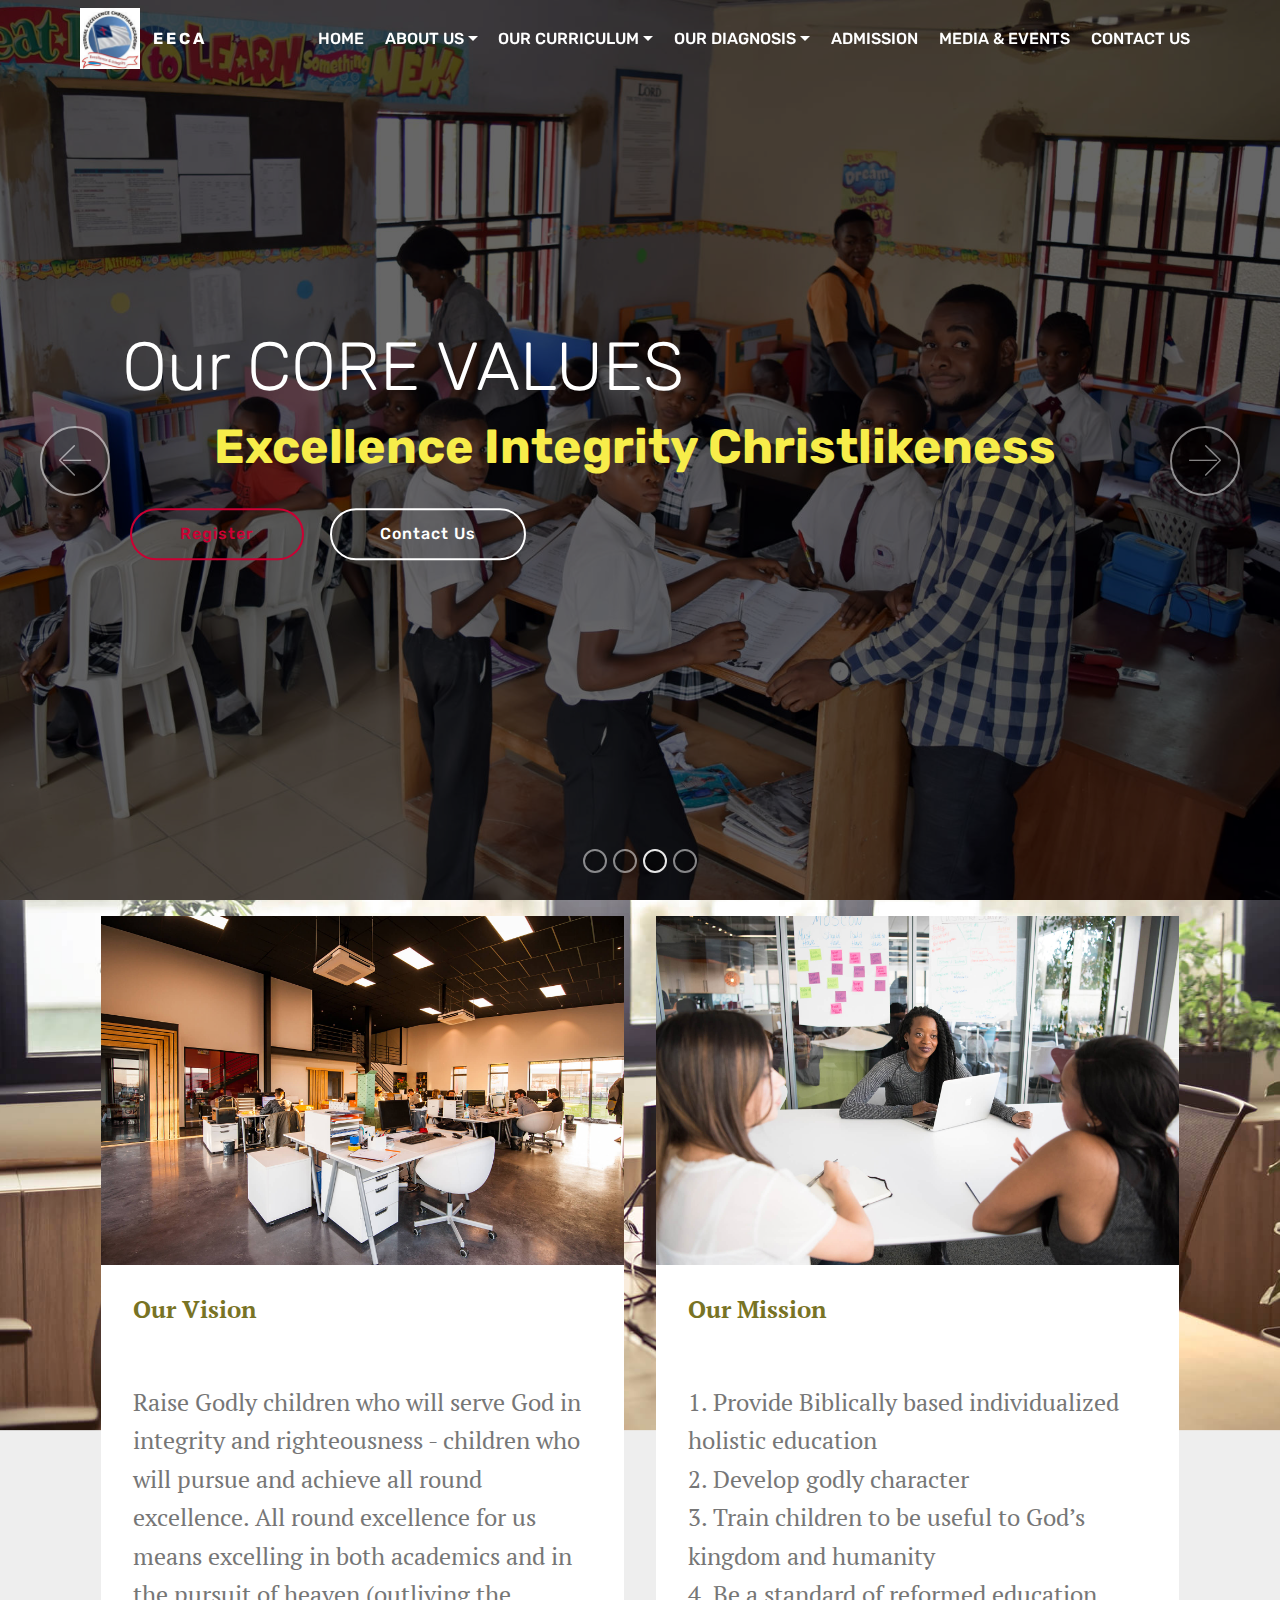
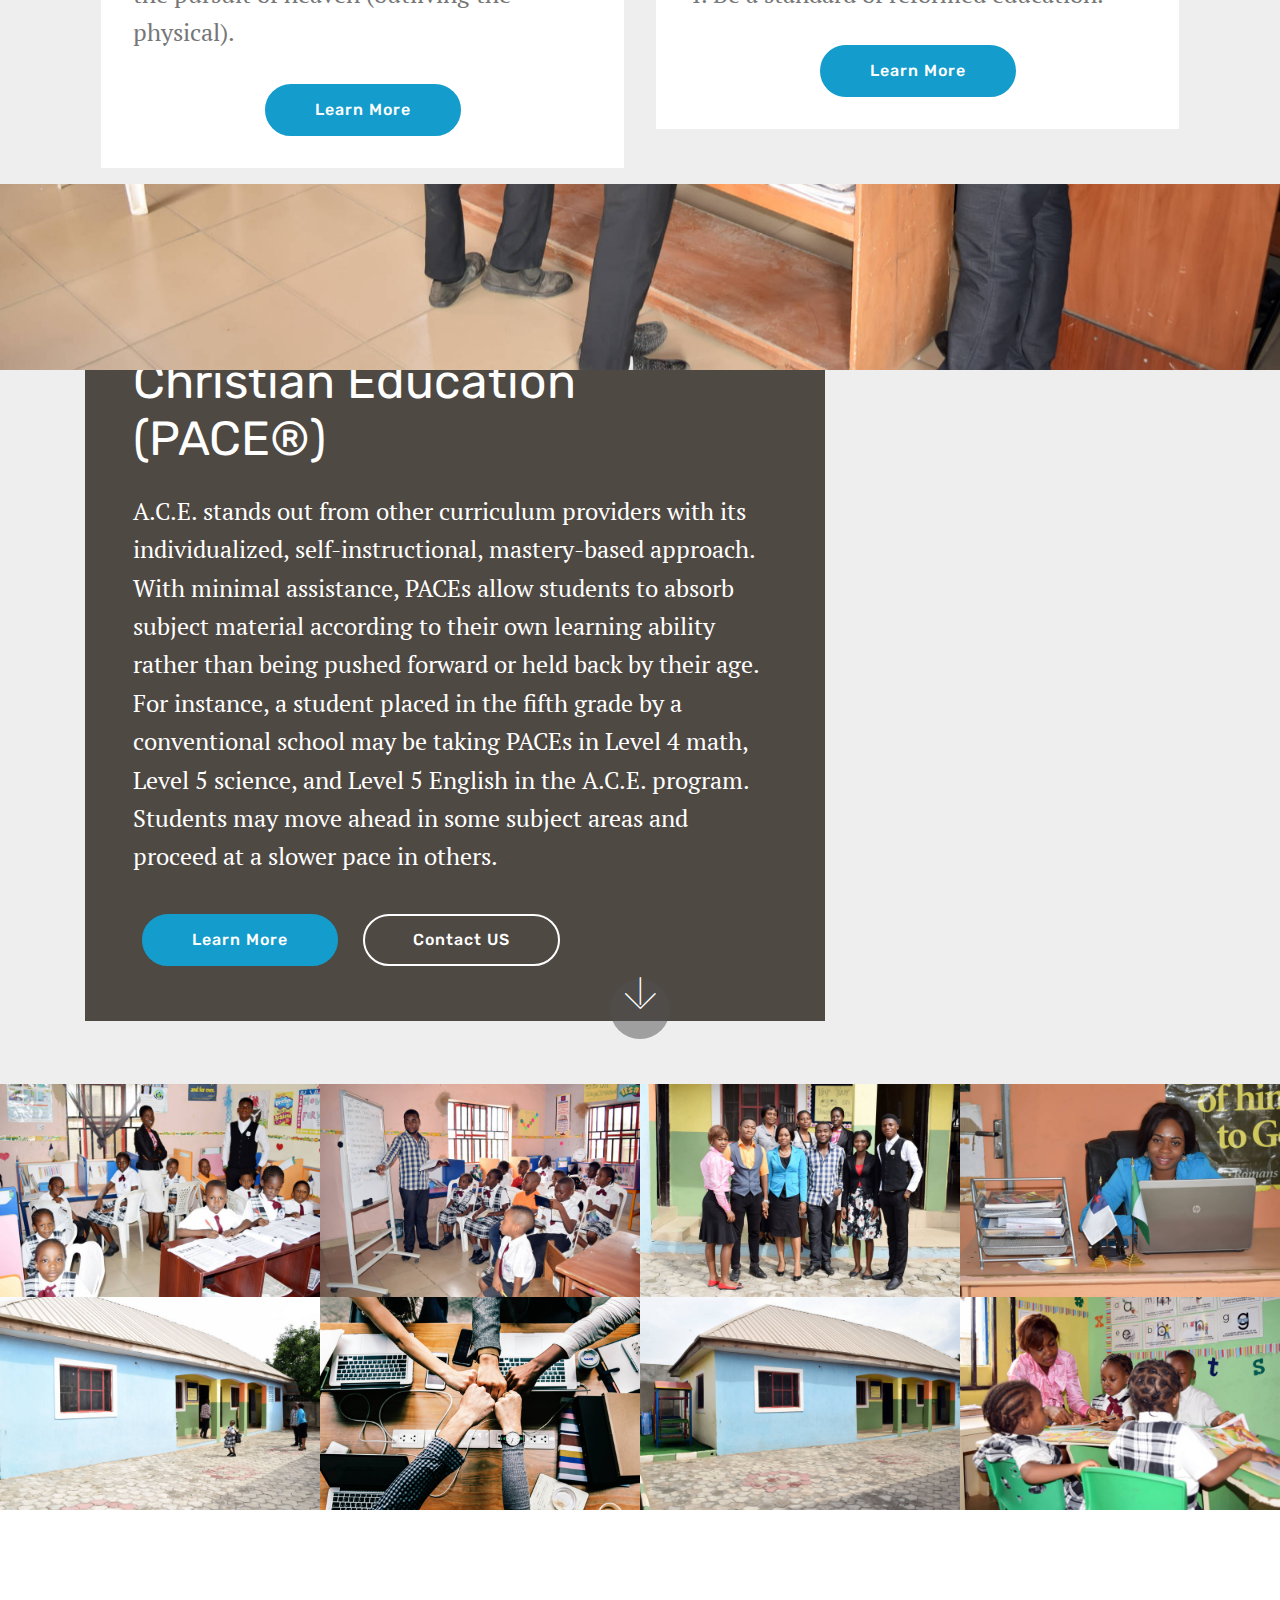
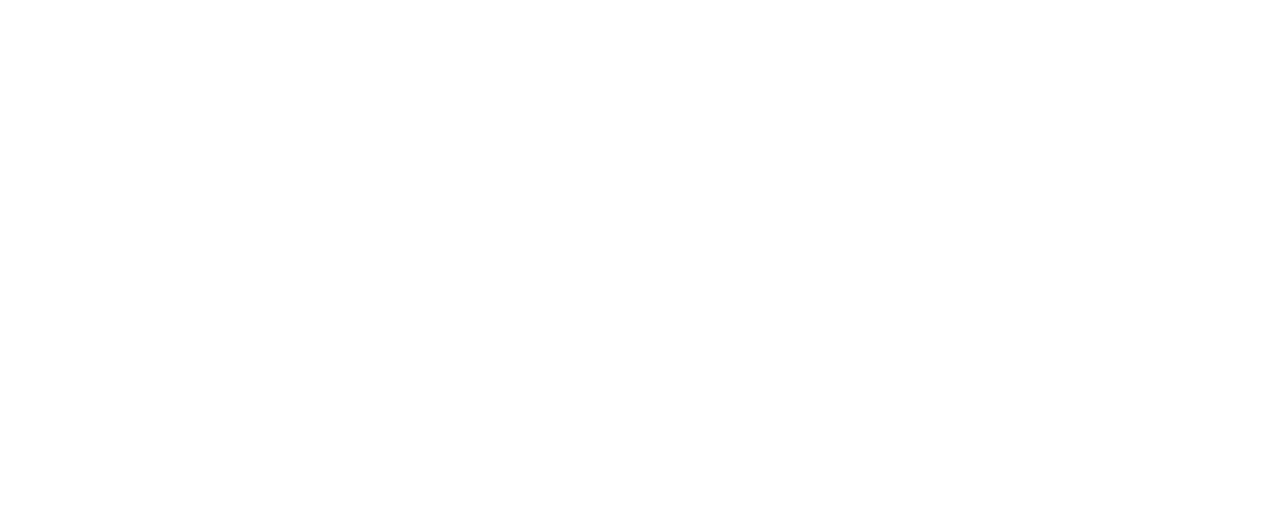
==== commit de1123bc: "create github pages" ====
--- a/index.html
+++ b/index.html
@@ -51,19 +51,19 @@
         <div class="collapse navbar-collapse" id="navbarSupportedContent">
             <ul class="navbar-nav nav-dropdown nav-right" data-app-modern-menu="true"><li class="nav-item">
                     <a class="nav-link link text-white display-4" href="index.html#slider1-d">HOME</a>
-                </li><li class="nav-item dropdown"><a class="nav-link link text-white dropdown-toggle display-4" href="page5.html#header2-25" data-toggle="dropdown-submenu">ABOUT US</a><div class="dropdown-menu"><a class="text-white dropdown-item display-4" href="page5.html#header2-25">Our Supervisors</a></div></li><li class="nav-item dropdown"><a class="nav-link link text-white dropdown-toggle display-4" href="eeca.html#header16-p" data-toggle="dropdown-submenu" aria-expanded="false">OUR CURRICULUM</a><div class="dropdown-menu"><a class="text-white dropdown-item display-4" href="eeca.html#header16-p" aria-expanded="false">PACE</a></div></li><li class="nav-item dropdown"><a class="nav-link link text-white dropdown-toggle display-4" href="page5.html#header12-19" data-toggle="dropdown-submenu" aria-expanded="false">OUR DIAGNOSIS</a><div class="dropdown-menu"><a class="text-white dropdown-item display-4" href="page6.html#header15-1g" target="_blank">Assessment</a></div></li><li class="nav-item"><a class="nav-link link text-white display-4" href="page5.html#header12-19" aria-expanded="false">ADMISSION</a></li><li class="nav-item"><a class="nav-link link text-white display-4" href="contactus.html#header15-w">CONTACT US</a></li></ul>
+                </li><li class="nav-item dropdown"><a class="nav-link link text-white dropdown-toggle display-4" href="page5.html#header2-25" data-toggle="dropdown-submenu" aria-expanded="false">ABOUT US</a><div class="dropdown-menu"><a class="text-white dropdown-item display-4" href="page5.html#header2-25">Our Supervisors</a></div></li><li class="nav-item dropdown"><a class="nav-link link text-white dropdown-toggle display-4" href="eeca.html#header16-p" data-toggle="dropdown-submenu" aria-expanded="false">OUR CURRICULUM</a><div class="dropdown-menu"><a class="text-white dropdown-item display-4" href="eeca.html#header16-p" aria-expanded="false">PACE</a></div></li><li class="nav-item dropdown"><a class="nav-link link text-white dropdown-toggle display-4" href="page5.html#header12-19" data-toggle="dropdown-submenu" aria-expanded="false">OUR DIAGNOSIS</a><div class="dropdown-menu"><a class="text-white dropdown-item display-4" href="page6.html#header15-1g" target="_blank">Assessment</a></div></li><li class="nav-item"><a class="nav-link link text-white display-4" href="page5.html#header12-19" aria-expanded="false">ADMISSION</a></li><li class="nav-item"><a class="nav-link link text-white display-4" href="page5.html#header12-19" aria-expanded="false">MEDIA &amp; EVENTS</a></li><li class="nav-item"><a class="nav-link link text-white display-4" href="contactus.html#header15-w">CONTACT US</a></li></ul>
             
         </div>
     </nav>
 </section>
 
-<section class="engine"><a href="https://mobirise.info/x">free css templates</a></section><section class="carousel slide cid-rucT1XB166" data-interval="false" id="slider1-d">
-
-    
-
-    <div class="full-screen"><div class="mbr-slider slide carousel" data-pause="true" data-keyboard="false" data-ride="carousel" data-interval="4000"><ol class="carousel-indicators"><li data-app-prevent-settings="" data-target="#slider1-d" data-slide-to="0"></li><li data-app-prevent-settings="" data-target="#slider1-d" class=" active" data-slide-to="1"></li><li data-app-prevent-settings="" data-target="#slider1-d" data-slide-to="2"></li><li data-app-prevent-settings="" data-target="#slider1-d" data-slide-to="3"></li></ol><div class="carousel-inner" role="listbox"><div class="carousel-item slider-fullscreen-image" data-bg-video-slide="false" style="background-image: url(assets/images/mbr-1920x1281.jpg);"><div class="container container-slide"><div class="image_wrapper"><div class="mbr-overlay"></div><img src="assets/images/mbr-1920x1281.jpg"><div class="carousel-caption justify-content-center"><div class="col-10 align-center"><h2 class="mbr-fonts-style display-1"><strong><em>E</em></strong>ternal <strong><em>E</em></strong>xcellence <strong><em>C</em></strong>hristian <strong><em>A</em></strong>cademy</h2><p class="lead mbr-text mbr-fonts-style display-5">"Christian Education is a mandate for every believer. We hope we can be of service to you as you seek to fulfill your responsibility to educate your children according to the principles and content provide in the word of God"</p><div class="mbr-section-btn" buttons="0"><a class="btn btn-success display-4" href="https://mobirise.com">Learn More</a> <a class="btn  btn-white-outline display-4" href="https://mobirise.com">Contact Us</a></div></div></div></div></div></div><div class="carousel-item slider-fullscreen-image active" data-bg-video-slide="false" style="background-image: url(assets/images/mbr-1920x1276.jpg);"><div class="container container-slide"><div class="image_wrapper"><div class="mbr-overlay" style="opacity: 0.5;"></div><img src="assets/images/mbr-1920x1276.jpg"><div class="carousel-caption justify-content-center"><div class="col-10 align-center"><h2 class="mbr-fonts-style display-1"><strong><em>E</em></strong>TERNAL <strong><em>E</em></strong>XCELLENCE <strong><em>C</em></strong>HRISTIAN <strong><em>A</em></strong>CADEMY</h2><p class="lead mbr-text mbr-fonts-style display-5">&nbsp;</p><div class="mbr-section-btn" buttons="0"><a class="btn btn-primary display-4" href="eeca.html#header16-p">Find out more</a> <a class="btn  btn-white-outline display-4" href="contactus.html#contacts3-v">Contact Us</a></div></div></div></div></div></div><div class="carousel-item slider-fullscreen-image" data-bg-video-slide="false" style="background-image: url(assets/images/dsc-245-2000x1335.jpg);"><div class="container container-slide"><div class="image_wrapper"><img src="assets/images/dsc-245-2000x1335.jpg"><div class="carousel-caption justify-content-center"><div class="col-10 align-right"><h2 class="mbr-fonts-style display-1">Our CORE VALUES
+<section class="engine"><a href="https://mobirise.info/n">simple website templates</a></section><section class="carousel slide cid-rucT1XB166" data-interval="false" id="slider1-d">
+
+    
+
+    <div class="full-screen"><div class="mbr-slider slide carousel" data-pause="true" data-keyboard="false" data-ride="carousel" data-interval="5000"><ol class="carousel-indicators"><li data-app-prevent-settings="" data-target="#slider1-d" data-slide-to="0"></li><li data-app-prevent-settings="" data-target="#slider1-d" data-slide-to="1"></li><li data-app-prevent-settings="" data-target="#slider1-d" class=" active" data-slide-to="2"></li><li data-app-prevent-settings="" data-target="#slider1-d" data-slide-to="3"></li></ol><div class="carousel-inner" role="listbox"><div class="carousel-item slider-fullscreen-image" data-bg-video-slide="false" style="background-image: url(assets/images/mbr-1920x1281.jpg);"><div class="container container-slide"><div class="image_wrapper"><div class="mbr-overlay"></div><img src="assets/images/mbr-1920x1281.jpg"><div class="carousel-caption justify-content-center"><div class="col-10 align-center"><h2 class="mbr-fonts-style display-1"><strong><em>E</em></strong>ternal <strong><em>E</em></strong>xcellence <strong><em>C</em></strong>hristian <strong><em>A</em></strong>cademy</h2><p class="lead mbr-text mbr-fonts-style display-5">"Christian Education is a mandate for every believer. We hope we can be of service to you as you seek to fulfill your responsibility to educate your children according to the principles and content provide in the word of God"</p><div class="mbr-section-btn" buttons="0"><a class="btn btn-success display-4" href="https://mobirise.com">Learn More</a> <a class="btn  btn-white-outline display-4" href="https://mobirise.com">Contact Us</a></div></div></div></div></div></div><div class="carousel-item slider-fullscreen-image" data-bg-video-slide="false" style="background-image: url(assets/images/mbr-1920x1276.jpg);"><div class="container container-slide"><div class="image_wrapper"><div class="mbr-overlay" style="opacity: 0.5;"></div><img src="assets/images/mbr-1920x1276.jpg"><div class="carousel-caption justify-content-center"><div class="col-10 align-center"><h2 class="mbr-fonts-style display-1"><strong><em>E</em></strong>TERNAL <strong><em>E</em></strong>XCELLENCE <strong><em>C</em></strong>HRISTIAN <strong><em>A</em></strong>CADEMY</h2><p class="lead mbr-text mbr-fonts-style display-5">&nbsp;</p><div class="mbr-section-btn" buttons="0"><a class="btn btn-primary display-4" href="eeca.html#header16-p">Find out more</a> <a class="btn  btn-white-outline display-4" href="contactus.html#contacts3-v">Contact Us</a></div></div></div></div></div></div><div class="carousel-item slider-fullscreen-image active" data-bg-video-slide="false" style="background-image: url(assets/images/dsc-245-2000x1335.jpg);"><div class="container container-slide"><div class="image_wrapper"><div class="mbr-overlay" style="opacity: 0.6;"></div><img src="assets/images/dsc-245-2000x1335.jpg"><div class="carousel-caption justify-content-center"><div class="col-10 align-right"><h2 class="mbr-fonts-style display-1">Our CORE VALUES
 </h2><p class="lead mbr-text mbr-fonts-style display-2"><strong>Excellence
-Integrity Christlikeness&nbsp;</strong></p></div></div></div></div></div><div class="carousel-item slider-fullscreen-image" data-bg-video-slide="false" style="background-image: url(assets/images/dsc-252-2000x1335.jpg);"><div class="container container-slide"><div class="image_wrapper"><div class="mbr-overlay"></div><img src="assets/images/dsc-252-2000x1335.jpg"><div class="carousel-caption justify-content-center"><div class="col-10 align-center"><h2 class="mbr-fonts-style display-1"><em><strong>E</strong>ternal <strong>E</strong>xcellence <strong>C</strong>hristian <strong>A</strong>cademy</em></h2><p class="lead mbr-text mbr-fonts-style display-5">EECA is unique, as its approach is not conventional.  It places emphasis on learning rather than teaching and a great deal is done to recognize and motivate individual pupils. </p><div class="mbr-section-btn" buttons="0"><a class="btn btn-success display-4" href="eeca.html#header16-p">Learn More</a> <a class="btn  btn-white-outline display-4" href="contactus.html#contacts3-v">Contact Us</a></div></div></div></div></div></div></div><a data-app-prevent-settings="" class="carousel-control carousel-control-prev" role="button" data-slide="prev" href="#slider1-d"><span aria-hidden="true" class="mbri-left mbr-iconfont"></span><span class="sr-only">Previous</span></a><a data-app-prevent-settings="" class="carousel-control carousel-control-next" role="button" data-slide="next" href="#slider1-d"><span aria-hidden="true" class="mbri-right mbr-iconfont"></span><span class="sr-only">Next</span></a></div></div>
+Integrity Christlikeness&nbsp;</strong></p><div class="mbr-section-btn" buttons="0"><a class="btn display-4 btn-secondary-outline" href="https://mobirise.com">Register</a> <a class="btn  btn-white-outline display-4" href="https://mobirise.com">Contact Us</a></div></div></div></div></div></div><div class="carousel-item slider-fullscreen-image" data-bg-video-slide="false" style="background-image: url(assets/images/dsc-252-2000x1335.jpg);"><div class="container container-slide"><div class="image_wrapper"><div class="mbr-overlay"></div><img src="assets/images/dsc-252-2000x1335.jpg"><div class="carousel-caption justify-content-center"><div class="col-10 align-center"><h2 class="mbr-fonts-style display-1"><em><strong>E</strong>ternal <strong>E</strong>xcellence <strong>C</strong>hristian <strong>A</strong>cademy</em></h2><p class="lead mbr-text mbr-fonts-style display-5">EECA is unique, as its approach is not conventional.  It places emphasis on learning rather than teaching and a great deal is done to recognize and motivate individual pupils. </p><div class="mbr-section-btn" buttons="0"><a class="btn btn-success display-4" href="eeca.html#header16-p">Learn More</a> <a class="btn  btn-white-outline display-4" href="contactus.html#contacts3-v">Contact Us</a></div></div></div></div></div></div></div><a data-app-prevent-settings="" class="carousel-control carousel-control-prev" role="button" data-slide="prev" href="#slider1-d"><span aria-hidden="true" class="mbri-left mbr-iconfont"></span><span class="sr-only">Previous</span></a><a data-app-prevent-settings="" class="carousel-control carousel-control-next" role="button" data-slide="next" href="#slider1-d"><span aria-hidden="true" class="mbri-right mbr-iconfont"></span><span class="sr-only">Next</span></a></div></div>
 
 </section>
 
--- a/assets/mobirise/css/mbr-additional.css
+++ b/assets/mobirise/css/mbr-additional.css
@@ -1654,7 +1654,7 @@
 }
 .cid-rucT1XB166 P {
   color: #f7ed4a;
-  text-align: left;
+  text-align: center;
 }
 .cid-rucT1XB166 DIV {
   text-align: left;
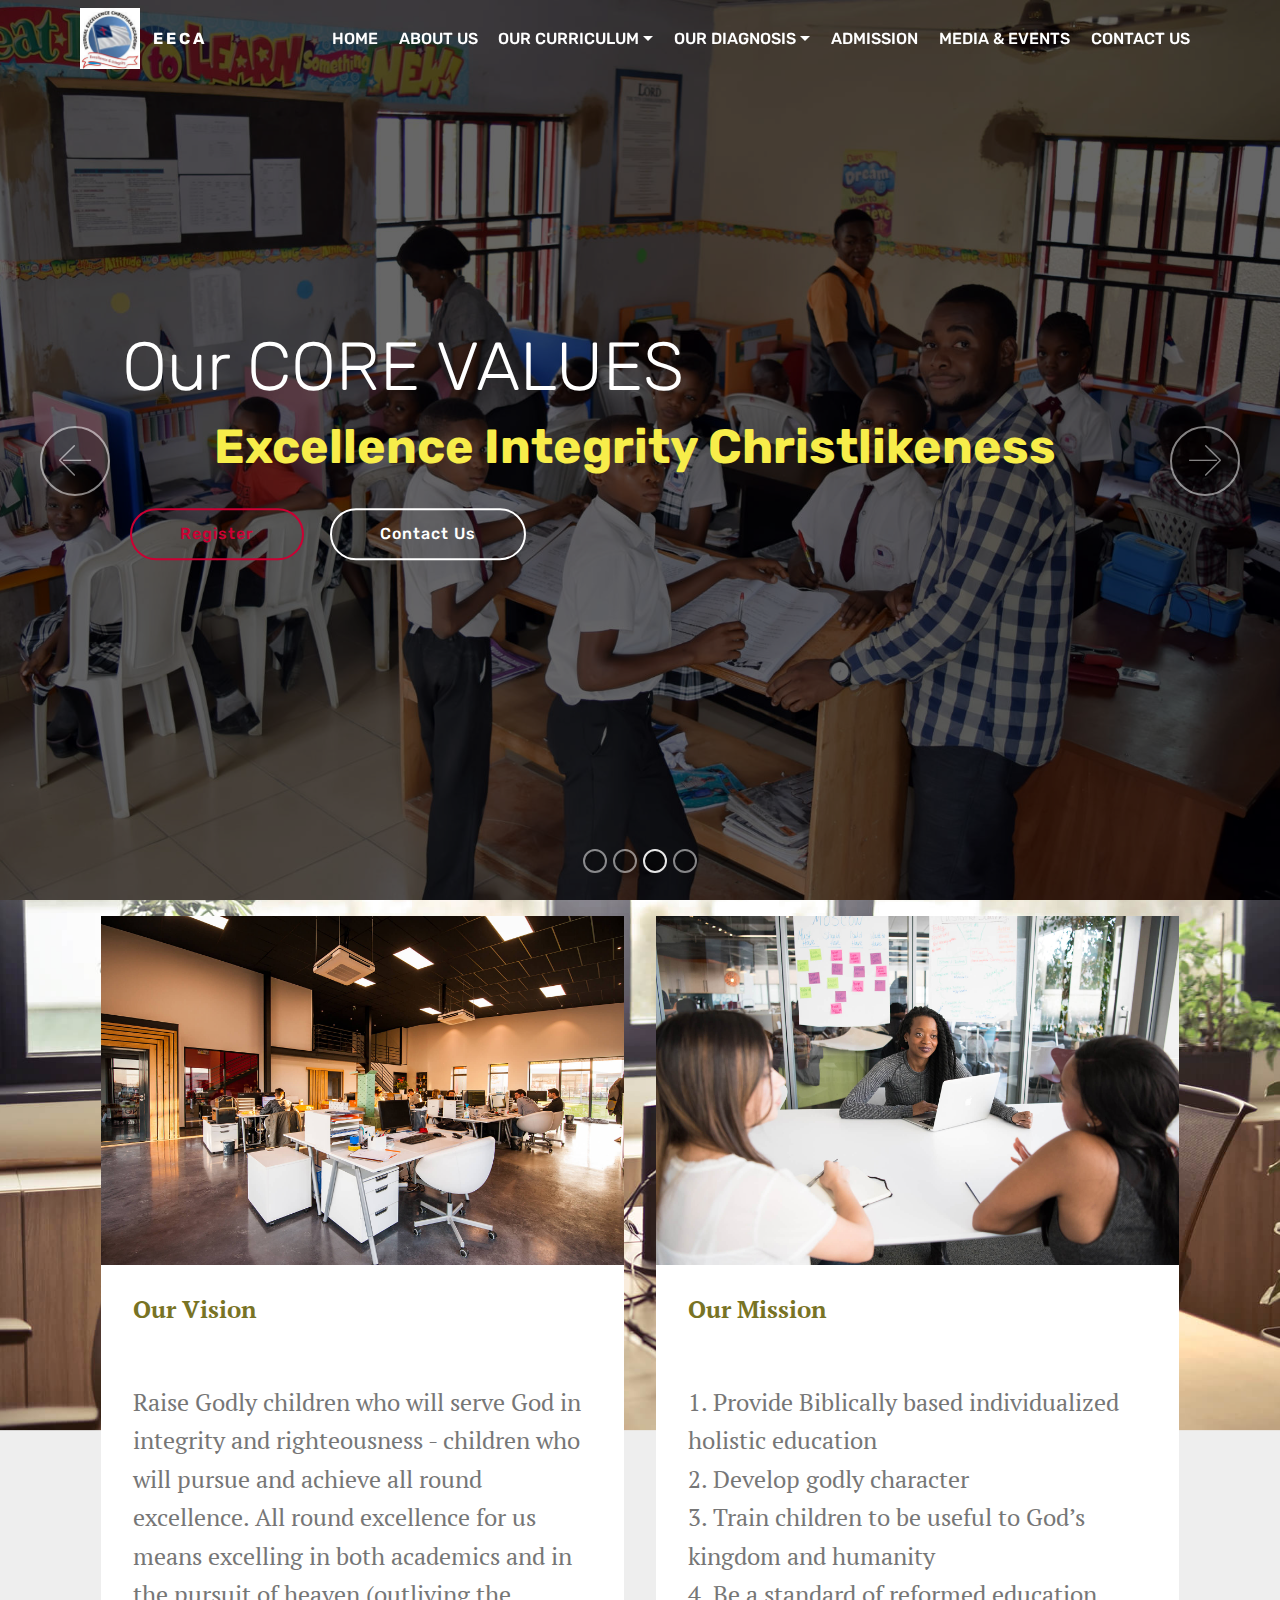
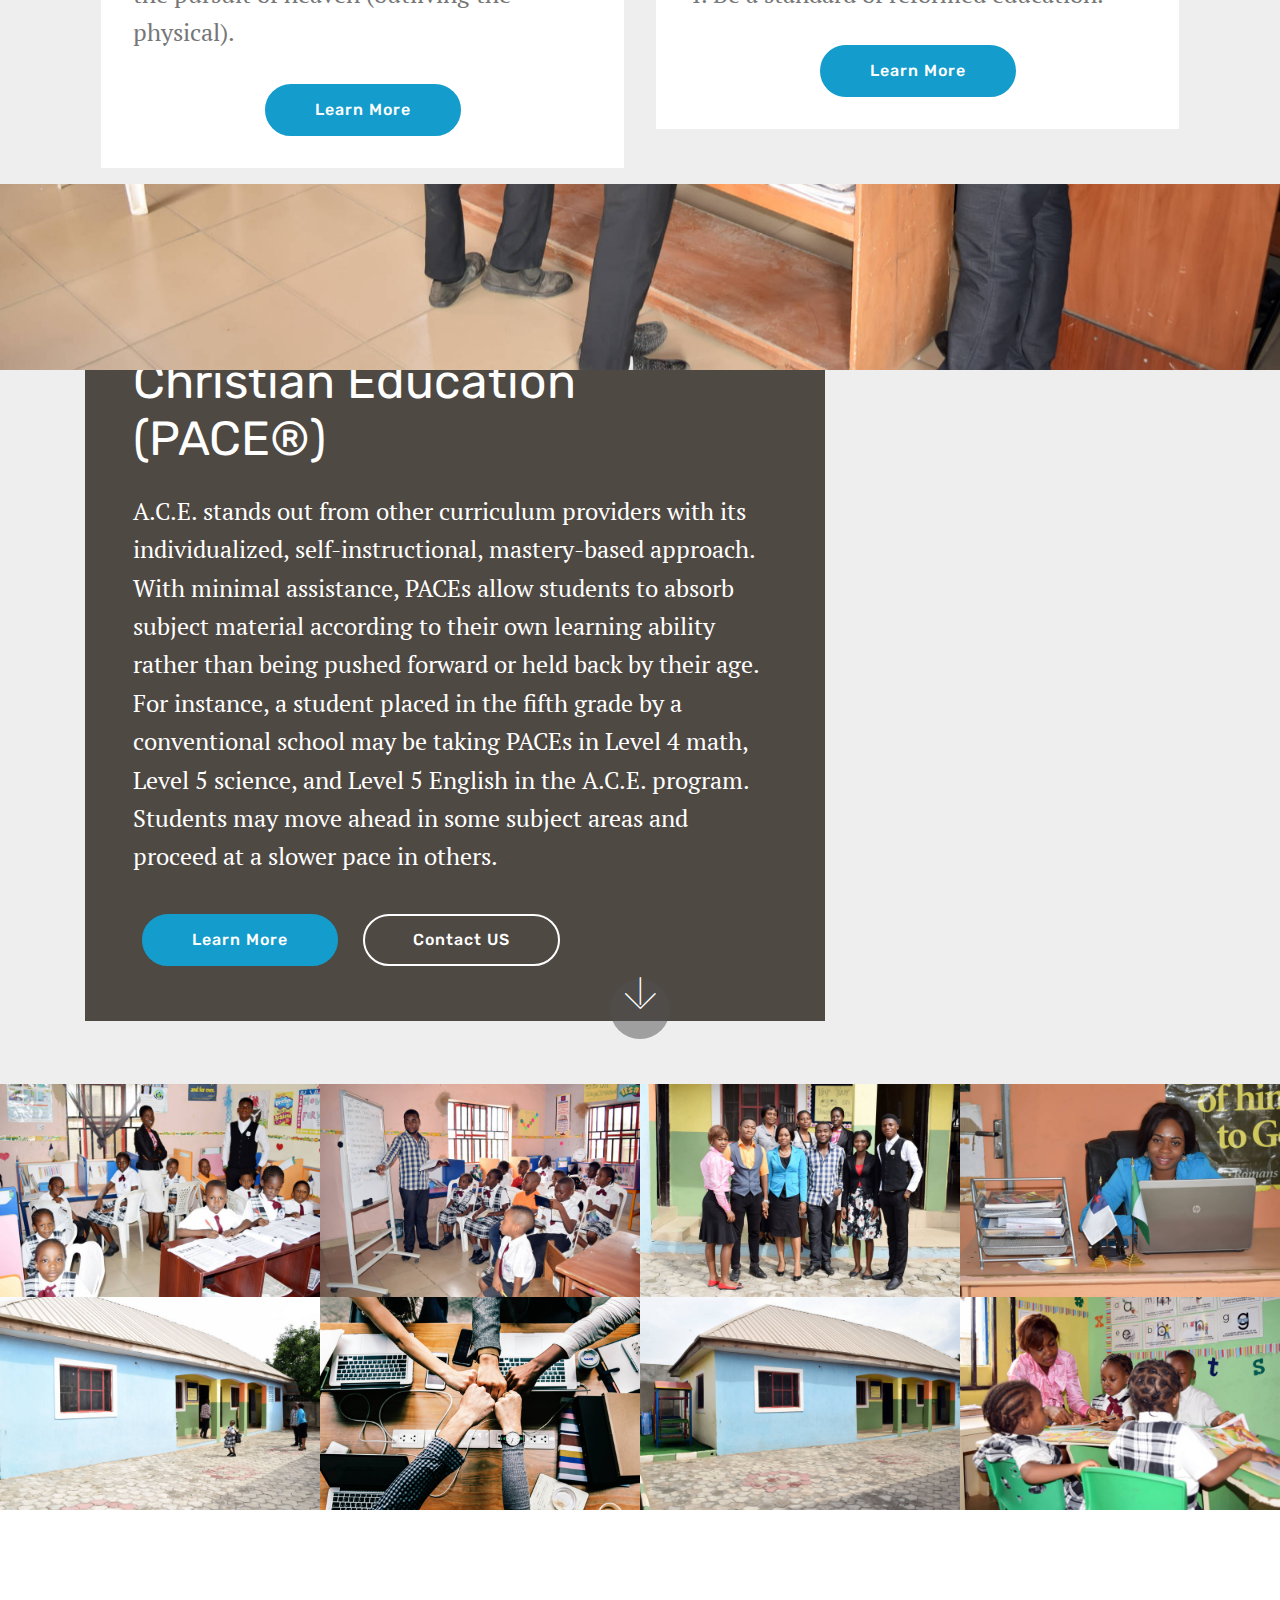
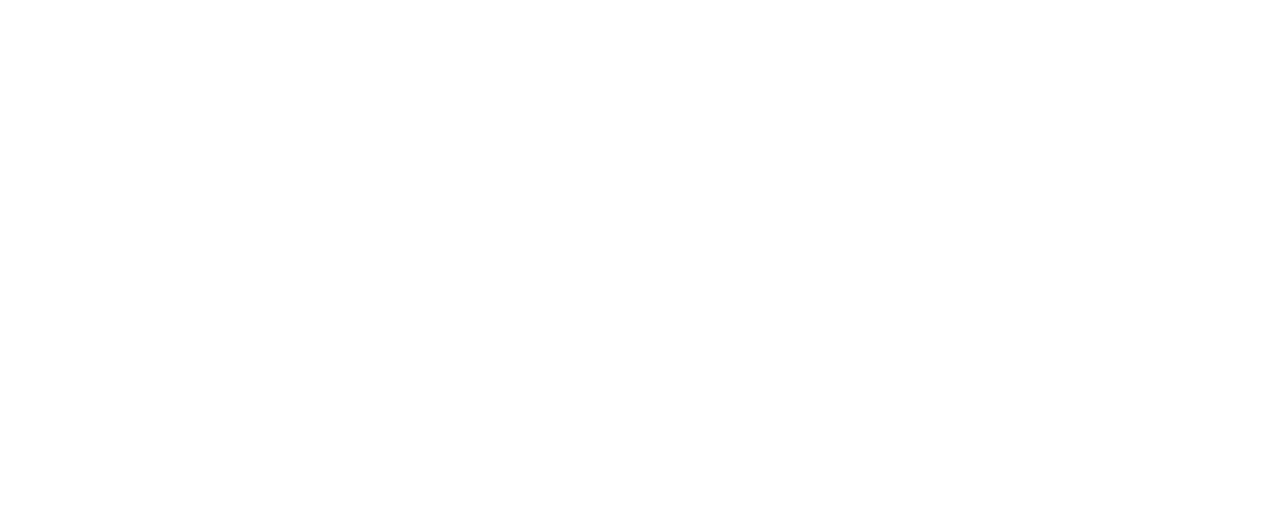
==== commit c00651e6: "create github pages" ====
--- a/index.html
+++ b/index.html
@@ -51,19 +51,19 @@
         <div class="collapse navbar-collapse" id="navbarSupportedContent">
             <ul class="navbar-nav nav-dropdown nav-right" data-app-modern-menu="true"><li class="nav-item">
                     <a class="nav-link link text-white display-4" href="index.html#slider1-d">HOME</a>
-                </li><li class="nav-item dropdown"><a class="nav-link link text-white dropdown-toggle display-4" href="page5.html#header2-25" data-toggle="dropdown-submenu" aria-expanded="false">ABOUT US</a><div class="dropdown-menu"><a class="text-white dropdown-item display-4" href="page5.html#header2-25">Our Supervisors</a></div></li><li class="nav-item dropdown"><a class="nav-link link text-white dropdown-toggle display-4" href="eeca.html#header16-p" data-toggle="dropdown-submenu" aria-expanded="false">OUR CURRICULUM</a><div class="dropdown-menu"><a class="text-white dropdown-item display-4" href="eeca.html#header16-p" aria-expanded="false">PACE</a></div></li><li class="nav-item dropdown"><a class="nav-link link text-white dropdown-toggle display-4" href="page5.html#header12-19" data-toggle="dropdown-submenu" aria-expanded="false">OUR DIAGNOSIS</a><div class="dropdown-menu"><a class="text-white dropdown-item display-4" href="page6.html#header15-1g" target="_blank">Assessment</a></div></li><li class="nav-item"><a class="nav-link link text-white display-4" href="page5.html#header12-19" aria-expanded="false">ADMISSION</a></li><li class="nav-item"><a class="nav-link link text-white display-4" href="page5.html#header12-19" aria-expanded="false">MEDIA &amp; EVENTS</a></li><li class="nav-item"><a class="nav-link link text-white display-4" href="contactus.html#header15-w">CONTACT US</a></li></ul>
+                </li><li class="nav-item"><a class="nav-link link text-white display-4" href="page5.html#header2-25" aria-expanded="false">ABOUT US</a></li><li class="nav-item dropdown"><a class="nav-link link text-white dropdown-toggle display-4" href="curriculum.html#header16-p" data-toggle="dropdown-submenu" aria-expanded="false">OUR CURRICULUM</a><div class="dropdown-menu"><a class="text-white dropdown-item display-4" href="eeca.html#header16-p" aria-expanded="false">PACE</a></div></li><li class="nav-item dropdown"><a class="nav-link link text-white dropdown-toggle display-4" href="page5.html#header12-19" data-toggle="dropdown-submenu" aria-expanded="false">OUR DIAGNOSIS</a><div class="dropdown-menu"><a class="text-white dropdown-item display-4" href="page6.html#header15-1g" target="_blank">Assessment</a></div></li><li class="nav-item"><a class="nav-link link text-white display-4" href="page5.html#header12-19" aria-expanded="false">ADMISSION</a></li><li class="nav-item"><a class="nav-link link text-white display-4" href="page5.html#header12-19" aria-expanded="false">MEDIA &amp; EVENTS</a></li><li class="nav-item"><a class="nav-link link text-white display-4" href="contactus.html#header15-w">CONTACT US</a></li></ul>
             
         </div>
     </nav>
 </section>
 
-<section class="engine"><a href="https://mobirise.info/n">simple website templates</a></section><section class="carousel slide cid-rucT1XB166" data-interval="false" id="slider1-d">
+<section class="engine"><a href="https://mobirise.info/o">portfolio website templates</a></section><section class="carousel slide cid-rucT1XB166" data-interval="false" id="slider1-d">
 
     
 
     <div class="full-screen"><div class="mbr-slider slide carousel" data-pause="true" data-keyboard="false" data-ride="carousel" data-interval="5000"><ol class="carousel-indicators"><li data-app-prevent-settings="" data-target="#slider1-d" data-slide-to="0"></li><li data-app-prevent-settings="" data-target="#slider1-d" data-slide-to="1"></li><li data-app-prevent-settings="" data-target="#slider1-d" class=" active" data-slide-to="2"></li><li data-app-prevent-settings="" data-target="#slider1-d" data-slide-to="3"></li></ol><div class="carousel-inner" role="listbox"><div class="carousel-item slider-fullscreen-image" data-bg-video-slide="false" style="background-image: url(assets/images/mbr-1920x1281.jpg);"><div class="container container-slide"><div class="image_wrapper"><div class="mbr-overlay"></div><img src="assets/images/mbr-1920x1281.jpg"><div class="carousel-caption justify-content-center"><div class="col-10 align-center"><h2 class="mbr-fonts-style display-1"><strong><em>E</em></strong>ternal <strong><em>E</em></strong>xcellence <strong><em>C</em></strong>hristian <strong><em>A</em></strong>cademy</h2><p class="lead mbr-text mbr-fonts-style display-5">"Christian Education is a mandate for every believer. We hope we can be of service to you as you seek to fulfill your responsibility to educate your children according to the principles and content provide in the word of God"</p><div class="mbr-section-btn" buttons="0"><a class="btn btn-success display-4" href="https://mobirise.com">Learn More</a> <a class="btn  btn-white-outline display-4" href="https://mobirise.com">Contact Us</a></div></div></div></div></div></div><div class="carousel-item slider-fullscreen-image" data-bg-video-slide="false" style="background-image: url(assets/images/mbr-1920x1276.jpg);"><div class="container container-slide"><div class="image_wrapper"><div class="mbr-overlay" style="opacity: 0.5;"></div><img src="assets/images/mbr-1920x1276.jpg"><div class="carousel-caption justify-content-center"><div class="col-10 align-center"><h2 class="mbr-fonts-style display-1"><strong><em>E</em></strong>TERNAL <strong><em>E</em></strong>XCELLENCE <strong><em>C</em></strong>HRISTIAN <strong><em>A</em></strong>CADEMY</h2><p class="lead mbr-text mbr-fonts-style display-5">&nbsp;</p><div class="mbr-section-btn" buttons="0"><a class="btn btn-primary display-4" href="eeca.html#header16-p">Find out more</a> <a class="btn  btn-white-outline display-4" href="contactus.html#contacts3-v">Contact Us</a></div></div></div></div></div></div><div class="carousel-item slider-fullscreen-image active" data-bg-video-slide="false" style="background-image: url(assets/images/dsc-245-2000x1335.jpg);"><div class="container container-slide"><div class="image_wrapper"><div class="mbr-overlay" style="opacity: 0.6;"></div><img src="assets/images/dsc-245-2000x1335.jpg"><div class="carousel-caption justify-content-center"><div class="col-10 align-right"><h2 class="mbr-fonts-style display-1">Our CORE VALUES
 </h2><p class="lead mbr-text mbr-fonts-style display-2"><strong>Excellence
-Integrity Christlikeness&nbsp;</strong></p><div class="mbr-section-btn" buttons="0"><a class="btn display-4 btn-secondary-outline" href="https://mobirise.com">Register</a> <a class="btn  btn-white-outline display-4" href="https://mobirise.com">Contact Us</a></div></div></div></div></div></div><div class="carousel-item slider-fullscreen-image" data-bg-video-slide="false" style="background-image: url(assets/images/dsc-252-2000x1335.jpg);"><div class="container container-slide"><div class="image_wrapper"><div class="mbr-overlay"></div><img src="assets/images/dsc-252-2000x1335.jpg"><div class="carousel-caption justify-content-center"><div class="col-10 align-center"><h2 class="mbr-fonts-style display-1"><em><strong>E</strong>ternal <strong>E</strong>xcellence <strong>C</strong>hristian <strong>A</strong>cademy</em></h2><p class="lead mbr-text mbr-fonts-style display-5">EECA is unique, as its approach is not conventional.  It places emphasis on learning rather than teaching and a great deal is done to recognize and motivate individual pupils. </p><div class="mbr-section-btn" buttons="0"><a class="btn btn-success display-4" href="eeca.html#header16-p">Learn More</a> <a class="btn  btn-white-outline display-4" href="contactus.html#contacts3-v">Contact Us</a></div></div></div></div></div></div></div><a data-app-prevent-settings="" class="carousel-control carousel-control-prev" role="button" data-slide="prev" href="#slider1-d"><span aria-hidden="true" class="mbri-left mbr-iconfont"></span><span class="sr-only">Previous</span></a><a data-app-prevent-settings="" class="carousel-control carousel-control-next" role="button" data-slide="next" href="#slider1-d"><span aria-hidden="true" class="mbri-right mbr-iconfont"></span><span class="sr-only">Next</span></a></div></div>
+Integrity Christlikeness&nbsp;</strong></p><div class="mbr-section-btn" buttons="0"><a class="btn display-4 btn-secondary-outline" href="https://forms.gle/YMPKZe3qQpme4KJf7">Register</a> <a class="btn  btn-white-outline display-4" href="https://mobirise.com">Contact Us</a></div></div></div></div></div></div><div class="carousel-item slider-fullscreen-image" data-bg-video-slide="false" style="background-image: url(assets/images/dsc-252-2000x1335.jpg);"><div class="container container-slide"><div class="image_wrapper"><div class="mbr-overlay"></div><img src="assets/images/dsc-252-2000x1335.jpg"><div class="carousel-caption justify-content-center"><div class="col-10 align-center"><h2 class="mbr-fonts-style display-1"><em><strong>E</strong>ternal <strong>E</strong>xcellence <strong>C</strong>hristian <strong>A</strong>cademy</em></h2><p class="lead mbr-text mbr-fonts-style display-5">EECA is unique, as its approach is not conventional.  It places emphasis on learning rather than teaching and a great deal is done to recognize and motivate individual pupils. </p><div class="mbr-section-btn" buttons="0"><a class="btn btn-success display-4" href="eeca.html#header16-p">Learn More</a> <a class="btn  btn-white-outline display-4" href="contactus.html#contacts3-v">Contact Us</a></div></div></div></div></div></div></div><a data-app-prevent-settings="" class="carousel-control carousel-control-prev" role="button" data-slide="prev" href="#slider1-d"><span aria-hidden="true" class="mbri-left mbr-iconfont"></span><span class="sr-only">Previous</span></a><a data-app-prevent-settings="" class="carousel-control carousel-control-next" role="button" data-slide="next" href="#slider1-d"><span aria-hidden="true" class="mbri-right mbr-iconfont"></span><span class="sr-only">Next</span></a></div></div>
 
 </section>
 
@@ -178,7 +178,7 @@
                 </p>
             </div>
             <div class="col-12 col-md-6">
-                <div class="google-map"><iframe frameborder="0" style="border:0" src="https://www.google.com/maps/embed/v1/place?key=AIzaSyCy9r70T3NYf3PhvVflTo0_zdif2_IoIYs&amp;q=place_id:ChIJH6xFY8hzThARzfqW6sTQavY" allowfullscreen=""></iframe></div>
+                <div class="google-map"><iframe frameborder="0" style="border:0" src="https://www.google.com/maps/embed/v1/place?key=AIzaSyCx3d07zxHPLvkFBLlAR3Ng8a9wsAsGoJ8&amp;q=place_id:ChIJH6xFY8hzThARzfqW6sTQavY" allowfullscreen=""></iframe></div>
             </div>
         </div>
         <div class="footer-lower">
--- a/assets/mobirise/css/mbr-additional.css
+++ b/assets/mobirise/css/mbr-additional.css
@@ -2688,7 +2688,7 @@
 .cid-rukm0PhKPC {
   padding-top: 30px;
   padding-bottom: 15px;
-  background-color: #ffffff;
+  background-color: #cccccc;
 }
 .cid-rukm0PhKPC .mbr-section-subtitle {
   color: #767676;
@@ -2696,15 +2696,55 @@
 .cid-rupH9IWch1 {
   padding-top: 0px;
   padding-bottom: 0px;
-  background-color: #ffffff;
+  background-color: #cccccc;
 }
 .cid-rupH9IWch1 .mbr-text {
   color: #767676;
+}
+.cid-ruIlQRyIiM {
+  padding-top: 0px;
+  padding-bottom: 0px;
+  background-color: #efefef;
+}
+.cid-ruIlQRyIiM .card-img {
+  background-color: #fff;
+}
+.cid-ruIlQRyIiM .card-box {
+  padding: 2rem;
+  background-color: #ffffff;
+}
+.cid-ruIlQRyIiM h4 {
+  font-weight: 500;
+  margin-bottom: 0;
+  text-align: left;
+}
+.cid-ruIlQRyIiM p {
+  text-align: left;
+}
+.cid-ruIlQRyIiM .mbr-text {
+  color: #767676;
+}
+.cid-ruIlQRyIiM .card-wrapper {
+  height: 100%;
+  box-shadow: 0px 0px 0px 0px rgba(0, 0, 0, 0);
+  transition: box-shadow 0.3s;
+}
+.cid-ruIlQRyIiM .card-wrapper:hover {
+  box-shadow: 0px 0px 30px 0px rgba(0, 0, 0, 0.05);
+  transition: box-shadow 0.3s;
+}
+@media (min-width: 992px) {
+  .cid-ruIlQRyIiM .my-col {
+    flex: 0 0 20%;
+    max-width: 20%;
+    padding: 15px;
+    -webkit-flex: 0 0 20%;
+  }
 }
 .cid-rupJDoZEIO {
   padding-top: 0px;
   padding-bottom: 15px;
-  background-color: #ffffff;
+  background-color: #efefef;
 }
 .cid-rupJDoZEIO h2 {
   text-align: center;
@@ -2774,78 +2814,6 @@
   }
   .cid-rupJDoZEIO .card:nth-child(1) {
     padding-bottom: 0!important;
-  }
-}
-.cid-rupQRru9MF {
-  padding-top: 0px;
-  padding-bottom: 0px;
-  background-color: #ffffff;
-}
-.cid-rupQRru9MF h2 {
-  text-align: center;
-}
-.cid-rupQRru9MF h3 {
-  text-align: center;
-  font-weight: 300;
-}
-.cid-rupQRru9MF p {
-  color: #767676;
-}
-.cid-rupQRru9MF img {
-  object-fit: cover;
-}
-.cid-rupQRru9MF .block-content {
-  display: -webkit-flex;
-  flex-direction: column;
-  -webkit-flex-direction: column;
-  flex-basis: 100%;
-  -webkit-flex-basis: 100%;
-}
-.cid-rupQRru9MF .mbr-figure {
-  align-self: flex-start;
-  -webkit-align-self: flex-start;
-  flex-shrink: 0;
-  -webkit-flex-shrink: 0;
-}
-.cid-rupQRru9MF .media-container-row {
-  word-wrap: break-word;
-  word-break: break-word;
-}
-.cid-rupQRru9MF .mbr-section-subtitle {
-  color: #767676;
-}
-.cid-rupQRru9MF .card-title {
-  font-weight: 500;
-}
-.cid-rupQRru9MF .card-img {
-  text-align: inherit;
-}
-.cid-rupQRru9MF .card-img span {
-  font-size: 48px;
-  color: #707070;
-}
-@media (min-width: 992px) {
-  .cid-rupQRru9MF .mbr-figure {
-    padding-right: 2rem;
-    padding-left: 2rem;
-    height: 100%;
-  }
-}
-@media (max-width: 991px) {
-  .cid-rupQRru9MF .mbr-figure {
-    padding-bottom: 2rem;
-    padding-top: 1rem;
-  }
-}
-@media (max-width: 991px) and (min-width: 768px) {
-  .cid-rupQRru9MF .block-content {
-    flex-direction: row;
-    -webkit-flex-direction: row;
-    text-align: center;
-  }
-  .cid-rupQRru9MF .block-content .card {
-    flex-basis: 100%;
-    -webkit-flex-basis: 100%;
   }
 }
 .cid-rukmTaJgJD {
@@ -3396,6 +3364,7 @@
 .cid-rupse22h1D .mbr-text,
 .cid-rupse22h1D .mbr-section-btn {
   text-align: left;
+  color: #ffffff;
 }
 .cid-rupu1z9FsG {
   padding-top: 60px;
@@ -3933,59 +3902,103 @@
     padding: 1rem !important;
   }
 }
-.cid-rupUVuFJRI {
-  padding-top: 90px;
-  padding-bottom: 90px;
-  background-color: #ffffff;
-}
-.cid-rupUVuFJRI div.b {
-  padding-top: 2rem;
-}
-.cid-rupUVuFJRI .mbr-text {
+.cid-ruIqwFZshb {
+  padding-top: 15px;
+  padding-bottom: 0px;
+  background-color: #4f4943;
+}
+.cid-ruIqwFZshb .form-text {
   color: #767676;
+}
+@media (max-width: 767px) {
+  .cid-ruIqwFZshb .content {
+    text-align: center;
+  }
+  .cid-ruIqwFZshb .content > div:not(:last-child) {
+    margin-bottom: 2rem;
+  }
+}
+.cid-ruIqwFZshb .img-logo img {
+  height: 6rem;
+}
+.cid-ruIqwFZshb .form-group,
+.cid-ruIqwFZshb .input-group-btn {
+  padding: 0;
+}
+.cid-ruIqwFZshb .form-control {
+  font-size: .75rem;
+  text-align: center;
+  min-width: 150px;
+}
+.cid-ruIqwFZshb .input-group-btn .btn {
+  padding: .75rem 1.5625rem !important;
+  margin-left: .625rem;
+  text-transform: none;
+  color: #fff;
+  text-align: center;
+}
+.cid-ruIqwFZshb .copyright .mbr-text {
+  color: #767676;
+}
+@media (max-width: 767px) {
+  .cid-ruIqwFZshb .footer-lower .copyright {
+    margin-bottom: 1rem;
+    text-align: center;
+  }
+}
+.cid-ruIqwFZshb .footer-lower hr {
+  margin: 1rem 0;
+  border-color: #000;
+  opacity: .05;
+}
+.cid-ruIqwFZshb .footer-lower .social-list {
+  padding-left: 0;
+  margin-bottom: 0;
+  list-style: none;
+  display: flex;
+  -webkit-flex-wrap: wrap;
+  flex-wrap: wrap;
+  -webkit-justify-content: flex-end;
+  justify-content: flex-end;
+}
+.cid-ruIqwFZshb .footer-lower .social-list .mbr-iconfont-social {
+  font-size: 1.3rem;
+  color: #232323;
+}
+.cid-ruIqwFZshb .footer-lower .social-list .soc-item {
+  margin: 0 .5rem;
+}
+.cid-ruIqwFZshb .footer-lower .social-list a {
   margin: 0;
-  padding-top: 1.5rem;
-}
-.cid-rupUVuFJRI a:not([href]):not([tabindex]) {
-  color: #fff;
-  border-radius: 3px;
-}
-.cid-rupUVuFJRI .google-map {
-  height: 25rem;
-  position: relative;
-}
-.cid-rupUVuFJRI .google-map iframe {
-  height: 100%;
-  width: 100%;
-}
-.cid-rupUVuFJRI .google-map [data-state-details] {
-  color: #6b6763;
-  font-family: Montserrat;
-  height: 1.5em;
-  margin-top: -0.75em;
-  padding-left: 1.25rem;
-  padding-right: 1.25rem;
-  position: absolute;
-  text-align: center;
-  top: 50%;
-  width: 100%;
-}
-.cid-rupUVuFJRI .google-map[data-state] {
-  background: #e9e5dc;
-}
-.cid-rupUVuFJRI .google-map[data-state="loading"] [data-state-details] {
-  display: none;
-}
-.cid-rupUVuFJRI div.left-block.wrapper {
-  height: 100%;
-  display: flex;
-  flex-direction: column;
-  justify-content: flex-start;
+  opacity: .5;
+  -webkit-transition: .2s linear;
+  transition: .2s linear;
+}
+.cid-ruIqwFZshb .footer-lower .social-list a:hover {
+  opacity: 1;
 }
 @media (max-width: 767px) {
-  .cid-rupUVuFJRI div.left-block.wrapper {
-    padding-bottom: 3rem;
-  }
+  .cid-ruIqwFZshb .footer-lower .social-list {
+    -webkit-justify-content: center;
+    justify-content: center;
+  }
+}
+@media (max-width: 767px) {
+  .cid-ruIqwFZshb .foot-logo {
+    text-align: center !important;
+  }
+  .cid-ruIqwFZshb .foot-title {
+    text-align: center !important;
+  }
+  .cid-ruIqwFZshb .mbr-text {
+    text-align: center !important;
+  }
+  .cid-ruIqwFZshb .form-group {
+    margin: 0;
+  }
+}
+.cid-ruIqwFZshb .foot-title {
+  color: #cccccc;
 }
 .cid-rucGgnD3wC .navbar {
   background: #073b4c;
@@ -5219,3 +5232,1165 @@
 .cid-rurF5bFhv3 .google-map[data-state="loading"] [data-state-details] {
   display: none;
 }
+.cid-ruIuT087zh {
+  padding-top: 120px;
+  padding-bottom: 120px;
+  background-image: url("../../../assets/images/background4.jpg");
+}
+.cid-rucGgnD3wC .navbar {
+  background: #073b4c;
+  transition: none;
+  min-height: 77px;
+  padding: .5rem 0;
+}
+.cid-rucGgnD3wC .navbar-dropdown.bg-color.transparent.opened {
+  background: #073b4c;
+}
+.cid-rucGgnD3wC a {
+  font-style: normal;
+}
+.cid-rucGgnD3wC .nav-item span {
+  padding-right: 0.4em;
+  line-height: 0.5em;
+  vertical-align: text-bottom;
+  position: relative;
+  text-decoration: none;
+}
+.cid-rucGgnD3wC .nav-item a {
+  display: -webkit-flex;
+  align-items: center;
+  justify-content: center;
+  padding: 0.7rem 0 !important;
+  margin: 0rem .65rem !important;
+  -webkit-align-items: center;
+  -webkit-justify-content: center;
+}
+.cid-rucGgnD3wC .nav-item:focus,
+.cid-rucGgnD3wC .nav-link:focus {
+  outline: none;
+}
+.cid-rucGgnD3wC .btn {
+  padding: 0.4rem 1.5rem;
+  display: -webkit-inline-flex;
+  align-items: center;
+  -webkit-align-items: center;
+}
+.cid-rucGgnD3wC .btn .mbr-iconfont {
+  font-size: 1.6rem;
+}
+.cid-rucGgnD3wC .menu-logo {
+  margin-right: auto;
+}
+.cid-rucGgnD3wC .menu-logo .navbar-brand {
+  display: flex;
+  margin-left: 5rem;
+  padding: 0;
+  transition: padding .2s;
+  min-height: 3.8rem;
+  -webkit-align-items: center;
+  align-items: center;
+}
+.cid-rucGgnD3wC .menu-logo .navbar-brand .navbar-caption-wrap {
+  display: flex;
+  -webkit-align-items: center;
+  align-items: center;
+  word-break: break-word;
+  min-width: 7rem;
+  margin: .3rem 0;
+}
+.cid-rucGgnD3wC .menu-logo .navbar-brand .navbar-caption-wrap .navbar-caption {
+  line-height: 1.2rem !important;
+  padding-right: 2rem;
+}
+.cid-rucGgnD3wC .menu-logo .navbar-brand .navbar-logo {
+  font-size: 4rem;
+  transition: font-size 0.25s;
+}
+.cid-rucGgnD3wC .menu-logo .navbar-brand .navbar-logo img {
+  display: flex;
+}
+.cid-rucGgnD3wC .menu-logo .navbar-brand .navbar-logo .mbr-iconfont {
+  transition: font-size 0.25s;
+}
+.cid-rucGgnD3wC .menu-logo .navbar-brand .navbar-logo a {
+  display: inline-flex;
+}
+.cid-rucGgnD3wC .navbar-toggleable-sm .navbar-collapse {
+  justify-content: flex-end;
+  -webkit-justify-content: flex-end;
+  padding-right: 5rem;
+  width: auto;
+}
+.cid-rucGgnD3wC .navbar-toggleable-sm .navbar-collapse .navbar-nav {
+  flex-wrap: wrap;
+  -webkit-flex-wrap: wrap;
+  padding-left: 0;
+}
+.cid-rucGgnD3wC .navbar-toggleable-sm .navbar-collapse .navbar-nav .nav-item {
+  -webkit-align-self: center;
+  align-self: center;
+}
+.cid-rucGgnD3wC .navbar-toggleable-sm .navbar-collapse .navbar-buttons {
+  padding-left: 0;
+  padding-bottom: 0;
+}
+.cid-rucGgnD3wC .dropdown .dropdown-menu {
+  background: #073b4c;
+  display: none;
+  position: absolute;
+  min-width: 5rem;
+  padding-top: 1.4rem;
+  padding-bottom: 1.4rem;
+  text-align: left;
+}
+.cid-rucGgnD3wC .dropdown .dropdown-menu .dropdown-item {
+  width: auto;
+  padding: 0.235em 1.5385em 0.235em 1.5385em !important;
+}
+.cid-rucGgnD3wC .dropdown .dropdown-menu .dropdown-item::after {
+  right: 0.5rem;
+}
+.cid-rucGgnD3wC .dropdown .dropdown-menu .dropdown-submenu {
+  margin: 0;
+}
+.cid-rucGgnD3wC .dropdown.open > .dropdown-menu {
+  display: block;
+}
+.cid-rucGgnD3wC .navbar-toggleable-sm.opened:after {
+  position: absolute;
+  width: 100vw;
+  height: 100vh;
+  content: '';
+  background-color: rgba(0, 0, 0, 0.1);
+  left: 0;
+  bottom: 0;
+  transform: translateY(100%);
+  -webkit-transform: translateY(100%);
+  z-index: 1000;
+}
+.cid-rucGgnD3wC .navbar.navbar-short {
+  min-height: 60px;
+  transition: all .2s;
+}
+.cid-rucGgnD3wC .navbar.navbar-short .navbar-toggler-right {
+  top: 20px;
+}
+.cid-rucGgnD3wC .navbar.navbar-short .navbar-logo a {
+  font-size: 2.5rem !important;
+  line-height: 2.5rem;
+  transition: font-size 0.25s;
+}
+.cid-rucGgnD3wC .navbar.navbar-short .navbar-logo a .mbr-iconfont {
+  font-size: 2.5rem !important;
+}
+.cid-rucGgnD3wC .navbar.navbar-short .navbar-logo a img {
+  height: 3rem !important;
+}
+.cid-rucGgnD3wC .navbar.navbar-short .navbar-brand {
+  min-height: 3rem;
+}
+.cid-rucGgnD3wC button.navbar-toggler {
+  width: 31px;
+  height: 18px;
+  cursor: pointer;
+  transition: all .2s;
+  top: 1.5rem;
+  right: 1rem;
+}
+.cid-rucGgnD3wC button.navbar-toggler:focus {
+  outline: none;
+}
+.cid-rucGgnD3wC button.navbar-toggler .hamburger span {
+  position: absolute;
+  right: 0;
+  width: 30px;
+  height: 2px;
+  border-right: 5px;
+  background-color: #333333;
+}
+.cid-rucGgnD3wC button.navbar-toggler .hamburger span:nth-child(1) {
+  top: 0;
+  transition: all .2s;
+}
+.cid-rucGgnD3wC button.navbar-toggler .hamburger span:nth-child(2) {
+  top: 8px;
+  transition: all .15s;
+}
+.cid-rucGgnD3wC button.navbar-toggler .hamburger span:nth-child(3) {
+  top: 8px;
+  transition: all .15s;
+}
+.cid-rucGgnD3wC button.navbar-toggler .hamburger span:nth-child(4) {
+  top: 16px;
+  transition: all .2s;
+}
+.cid-rucGgnD3wC nav.opened .hamburger span:nth-child(1) {
+  top: 8px;
+  width: 0;
+  opacity: 0;
+  right: 50%;
+  transition: all .2s;
+}
+.cid-rucGgnD3wC nav.opened .hamburger span:nth-child(2) {
+  -webkit-transform: rotate(45deg);
+  transform: rotate(45deg);
+  transition: all .25s;
+}
+.cid-rucGgnD3wC nav.opened .hamburger span:nth-child(3) {
+  -webkit-transform: rotate(-45deg);
+  transform: rotate(-45deg);
+  transition: all .25s;
+}
+.cid-rucGgnD3wC nav.opened .hamburger span:nth-child(4) {
+  top: 8px;
+  width: 0;
+  opacity: 0;
+  right: 50%;
+  transition: all .2s;
+}
+.cid-rucGgnD3wC .collapsed.navbar-expand {
+  flex-direction: column;
+  -webkit-flex-direction: column;
+}
+.cid-rucGgnD3wC .collapsed .btn {
+  display: -webkit-flex;
+}
+.cid-rucGgnD3wC .collapsed .navbar-collapse {
+  display: none !important;
+  padding-right: 0 !important;
+}
+.cid-rucGgnD3wC .collapsed .navbar-collapse.collapsing,
+.cid-rucGgnD3wC .collapsed .navbar-collapse.show {
+  display: block !important;
+}
+.cid-rucGgnD3wC .collapsed .navbar-collapse.collapsing .navbar-nav,
+.cid-rucGgnD3wC .collapsed .navbar-collapse.show .navbar-nav {
+  display: block;
+  text-align: center;
+}
+.cid-rucGgnD3wC .collapsed .navbar-collapse.collapsing .navbar-nav .nav-item,
+.cid-rucGgnD3wC .collapsed .navbar-collapse.show .navbar-nav .nav-item {
+  clear: both;
+}
+.cid-rucGgnD3wC .collapsed .navbar-collapse.collapsing .navbar-nav .nav-item:last-child,
+.cid-rucGgnD3wC .collapsed .navbar-collapse.show .navbar-nav .nav-item:last-child {
+  margin-bottom: 1rem;
+}
+.cid-rucGgnD3wC .collapsed .navbar-collapse.collapsing .navbar-buttons,
+.cid-rucGgnD3wC .collapsed .navbar-collapse.show .navbar-buttons {
+  text-align: center;
+}
+.cid-rucGgnD3wC .collapsed .navbar-collapse.collapsing .navbar-buttons:last-child,
+.cid-rucGgnD3wC .collapsed .navbar-collapse.show .navbar-buttons:last-child {
+  margin-bottom: 1rem;
+}
+@media (min-width: 992px) {
+  .cid-rucGgnD3wC .collapsed:not(.navbar-short) .navbar-collapse {
+    max-height: calc(98.5vh - 3.8rem);
+  }
+}
+.cid-rucGgnD3wC .collapsed button.navbar-toggler {
+  display: block;
+}
+.cid-rucGgnD3wC .collapsed .navbar-brand {
+  margin-left: 1rem !important;
+}
+.cid-rucGgnD3wC .collapsed .navbar-toggleable-sm {
+  flex-direction: column;
+  -webkit-flex-direction: column;
+}
+.cid-rucGgnD3wC .collapsed .dropdown .dropdown-menu {
+  width: 100%;
+  text-align: center;
+  position: relative;
+  opacity: 0;
+  overflow: hidden;
+  display: block;
+  height: 0;
+  visibility: hidden;
+  padding: 0;
+  transition-duration: .5s;
+  transition-property: opacity,padding,height;
+}
+.cid-rucGgnD3wC .collapsed .dropdown.open > .dropdown-menu {
+  position: relative;
+  opacity: 1;
+  height: auto;
+  padding: 1.4rem 0;
+  visibility: visible;
+}
+.cid-rucGgnD3wC .collapsed .dropdown .dropdown-submenu {
+  left: 0;
+  text-align: center;
+  width: 100%;
+}
+.cid-rucGgnD3wC .collapsed .dropdown .dropdown-toggle[data-toggle="dropdown-submenu"]::after {
+  margin-top: 0;
+  position: inherit;
+  right: 0;
+  top: 50%;
+  display: inline-block;
+  width: 0;
+  height: 0;
+  margin-left: .3em;
+  vertical-align: middle;
+  content: "";
+  border-top: .30em solid;
+  border-right: .30em solid transparent;
+  border-left: .30em solid transparent;
+}
+@media (max-width: 991px) {
+  .cid-rucGgnD3wC.navbar-expand {
+    flex-direction: column;
+    -webkit-flex-direction: column;
+  }
+  .cid-rucGgnD3wC img {
+    height: 3.8rem !important;
+  }
+  .cid-rucGgnD3wC .btn {
+    display: -webkit-flex;
+  }
+  .cid-rucGgnD3wC button.navbar-toggler {
+    display: block;
+  }
+  .cid-rucGgnD3wC .navbar-brand {
+    margin-left: 1rem !important;
+  }
+  .cid-rucGgnD3wC .navbar-toggleable-sm {
+    flex-direction: column;
+    -webkit-flex-direction: column;
+  }
+  .cid-rucGgnD3wC .navbar-collapse {
+    display: none !important;
+    padding-right: 0 !important;
+  }
+  .cid-rucGgnD3wC .navbar-collapse.collapsing,
+  .cid-rucGgnD3wC .navbar-collapse.show {
+    display: block !important;
+  }
+  .cid-rucGgnD3wC .navbar-collapse.collapsing .navbar-nav,
+  .cid-rucGgnD3wC .navbar-collapse.show .navbar-nav {
+    display: block;
+    text-align: center;
+  }
+  .cid-rucGgnD3wC .navbar-collapse.collapsing .navbar-nav .nav-item,
+  .cid-rucGgnD3wC .navbar-collapse.show .navbar-nav .nav-item {
+    clear: both;
+  }
+  .cid-rucGgnD3wC .navbar-collapse.collapsing .navbar-nav .nav-item:last-child,
+  .cid-rucGgnD3wC .navbar-collapse.show .navbar-nav .nav-item:last-child {
+    margin-bottom: 1rem;
+  }
+  .cid-rucGgnD3wC .navbar-collapse.collapsing .navbar-buttons,
+  .cid-rucGgnD3wC .navbar-collapse.show .navbar-buttons {
+    text-align: center;
+  }
+  .cid-rucGgnD3wC .navbar-collapse.collapsing .navbar-buttons:last-child,
+  .cid-rucGgnD3wC .navbar-collapse.show .navbar-buttons:last-child {
+    margin-bottom: 1rem;
+  }
+  .cid-rucGgnD3wC .dropdown .dropdown-menu {
+    width: 100%;
+    text-align: center;
+    position: relative;
+    opacity: 0;
+    overflow: hidden;
+    display: block;
+    height: 0;
+    visibility: hidden;
+    padding: 0;
+    transition-duration: .5s;
+    transition-property: opacity,padding,height;
+  }
+  .cid-rucGgnD3wC .dropdown.open > .dropdown-menu {
+    position: relative;
+    opacity: 1;
+    height: auto;
+    padding: 1.4rem 0;
+    visibility: visible;
+  }
+  .cid-rucGgnD3wC .dropdown .dropdown-submenu {
+    left: 0;
+    text-align: center;
+    width: 100%;
+  }
+  .cid-rucGgnD3wC .dropdown .dropdown-toggle[data-toggle="dropdown-submenu"]::after {
+    margin-top: 0;
+    position: inherit;
+    right: 0;
+    top: 50%;
+    display: inline-block;
+    width: 0;
+    height: 0;
+    margin-left: .3em;
+    vertical-align: middle;
+    content: "";
+    border-top: .30em solid;
+    border-right: .30em solid transparent;
+    border-left: .30em solid transparent;
+  }
+}
+@media (min-width: 767px) {
+  .cid-rucGgnD3wC .menu-logo {
+    flex-shrink: 0;
+    -webkit-flex-shrink: 0;
+  }
+}
+.cid-rucGgnD3wC .navbar-collapse {
+  flex-basis: auto;
+  -webkit-flex-basis: auto;
+}
+.cid-rucGgnD3wC .nav-link:hover,
+.cid-rucGgnD3wC .dropdown-item:hover {
+  color: #767676 !important;
+}
+.cid-ruIsqvE1SX {
+  padding-top: 15px;
+  padding-bottom: 0px;
+  background-color: #ffffff;
+}
+.cid-ruIsqvE1SX .mbr-section-subtitle {
+  color: #767676;
+  text-align: center;
+  font-weight: 300;
+}
+.cid-ruIsqvE1SX .step {
+  width: 66px;
+  height: 66px;
+  font-size: 33px;
+  border-radius: 50%;
+  border: 2px solid #efefef;
+}
+@media (max-width: 767px) {
+  .cid-ruIsqvE1SX .step {
+    width: 48px;
+    height: 48px;
+    font-size: 24px;
+  }
+}
+.cid-ruIsqvE1SX .separline {
+  position: relative;
+}
+.cid-ruIsqvE1SX .separline:after {
+  top: 70px;
+  left: 31px;
+  position: absolute;
+  content: "";
+  width: 2px;
+  height: calc(100% - (33px + 4px) * 2);
+  background-color: #efefef;
+}
+@media (max-width: 767px) {
+  .cid-ruIsqvE1SX .separline:after {
+    top: 52px;
+    left: 22px;
+    height: calc(100% - 56px);
+  }
+}
+.cid-ruItX1gufT {
+  padding-top: 60px;
+  padding-bottom: 60px;
+  background-color: #ffffff;
+}
+.cid-ruIyrVbmiD {
+  padding-top: 120px;
+  padding-bottom: 0px;
+  background-color: #ffffff;
+}
+.cid-ruIyrVbmiD .mbr-iconfont {
+  font-size: 48px;
+  padding-right: 1rem;
+}
+.cid-ruIyrVbmiD .icon-block {
+  margin-bottom: 10px;
+}
+.cid-ruIyrVbmiD .icon-block .icon-block__icon {
+  display: inline-block;
+  vertical-align: middle;
+}
+.cid-ruIyrVbmiD .icon-block .icon-block__title {
+  display: inline-block;
+  vertical-align: middle;
+  margin-bottom: 0;
+  line-height: 1;
+  font-style: italic;
+}
+.cid-ruIyrVbmiD .mbr-text {
+  color: #767676;
+}
+.cid-ruIyrVbmiD textarea.form-control {
+  min-height: 100px;
+}
+.cid-ruIyrVbmiD a:not([href]):not([tabindex]) {
+  color: #fff;
+  border-radius: 3px;
+}
+.cid-ruIyrVbmiD .google-map {
+  height: 23rem;
+  position: relative;
+}
+.cid-ruIyrVbmiD .google-map iframe {
+  height: 100%;
+  width: 100%;
+}
+.cid-ruIyrVbmiD .google-map [data-state-details] {
+  color: #6b6763;
+  font-family: Montserrat;
+  height: 1.5em;
+  margin-top: -0.75em;
+  padding-left: 1.25rem;
+  padding-right: 1.25rem;
+  position: absolute;
+  text-align: center;
+  top: 50%;
+  width: 100%;
+}
+.cid-ruIyrVbmiD .google-map[data-state] {
+  background: #e9e5dc;
+}
+.cid-ruIyrVbmiD .google-map[data-state="loading"] [data-state-details] {
+  display: none;
+}
+@media (max-width: 767px) {
+  .cid-ruIyrVbmiD h2 {
+    padding-top: 2rem;
+  }
+}
+@media (min-width: 768px) {
+  .cid-ruIyrVbmiD .container > .row > .col-md-6:first-child {
+    padding-right: 30px;
+  }
+  .cid-ruIyrVbmiD .container > .row > .col-md-6:last-child {
+    padding-left: 30px;
+  }
+}
+.cid-ruD7amdOmV {
+  padding-top: 120px;
+  padding-bottom: 120px;
+  background-image: url("../../../assets/images/background4.jpg");
+}
+.cid-rucGgnD3wC .navbar {
+  background: #073b4c;
+  transition: none;
+  min-height: 77px;
+  padding: .5rem 0;
+}
+.cid-rucGgnD3wC .navbar-dropdown.bg-color.transparent.opened {
+  background: #073b4c;
+}
+.cid-rucGgnD3wC a {
+  font-style: normal;
+}
+.cid-rucGgnD3wC .nav-item span {
+  padding-right: 0.4em;
+  line-height: 0.5em;
+  vertical-align: text-bottom;
+  position: relative;
+  text-decoration: none;
+}
+.cid-rucGgnD3wC .nav-item a {
+  display: -webkit-flex;
+  align-items: center;
+  justify-content: center;
+  padding: 0.7rem 0 !important;
+  margin: 0rem .65rem !important;
+  -webkit-align-items: center;
+  -webkit-justify-content: center;
+}
+.cid-rucGgnD3wC .nav-item:focus,
+.cid-rucGgnD3wC .nav-link:focus {
+  outline: none;
+}
+.cid-rucGgnD3wC .btn {
+  padding: 0.4rem 1.5rem;
+  display: -webkit-inline-flex;
+  align-items: center;
+  -webkit-align-items: center;
+}
+.cid-rucGgnD3wC .btn .mbr-iconfont {
+  font-size: 1.6rem;
+}
+.cid-rucGgnD3wC .menu-logo {
+  margin-right: auto;
+}
+.cid-rucGgnD3wC .menu-logo .navbar-brand {
+  display: flex;
+  margin-left: 5rem;
+  padding: 0;
+  transition: padding .2s;
+  min-height: 3.8rem;
+  -webkit-align-items: center;
+  align-items: center;
+}
+.cid-rucGgnD3wC .menu-logo .navbar-brand .navbar-caption-wrap {
+  display: flex;
+  -webkit-align-items: center;
+  align-items: center;
+  word-break: break-word;
+  min-width: 7rem;
+  margin: .3rem 0;
+}
+.cid-rucGgnD3wC .menu-logo .navbar-brand .navbar-caption-wrap .navbar-caption {
+  line-height: 1.2rem !important;
+  padding-right: 2rem;
+}
+.cid-rucGgnD3wC .menu-logo .navbar-brand .navbar-logo {
+  font-size: 4rem;
+  transition: font-size 0.25s;
+}
+.cid-rucGgnD3wC .menu-logo .navbar-brand .navbar-logo img {
+  display: flex;
+}
+.cid-rucGgnD3wC .menu-logo .navbar-brand .navbar-logo .mbr-iconfont {
+  transition: font-size 0.25s;
+}
+.cid-rucGgnD3wC .menu-logo .navbar-brand .navbar-logo a {
+  display: inline-flex;
+}
+.cid-rucGgnD3wC .navbar-toggleable-sm .navbar-collapse {
+  justify-content: flex-end;
+  -webkit-justify-content: flex-end;
+  padding-right: 5rem;
+  width: auto;
+}
+.cid-rucGgnD3wC .navbar-toggleable-sm .navbar-collapse .navbar-nav {
+  flex-wrap: wrap;
+  -webkit-flex-wrap: wrap;
+  padding-left: 0;
+}
+.cid-rucGgnD3wC .navbar-toggleable-sm .navbar-collapse .navbar-nav .nav-item {
+  -webkit-align-self: center;
+  align-self: center;
+}
+.cid-rucGgnD3wC .navbar-toggleable-sm .navbar-collapse .navbar-buttons {
+  padding-left: 0;
+  padding-bottom: 0;
+}
+.cid-rucGgnD3wC .dropdown .dropdown-menu {
+  background: #073b4c;
+  display: none;
+  position: absolute;
+  min-width: 5rem;
+  padding-top: 1.4rem;
+  padding-bottom: 1.4rem;
+  text-align: left;
+}
+.cid-rucGgnD3wC .dropdown .dropdown-menu .dropdown-item {
+  width: auto;
+  padding: 0.235em 1.5385em 0.235em 1.5385em !important;
+}
+.cid-rucGgnD3wC .dropdown .dropdown-menu .dropdown-item::after {
+  right: 0.5rem;
+}
+.cid-rucGgnD3wC .dropdown .dropdown-menu .dropdown-submenu {
+  margin: 0;
+}
+.cid-rucGgnD3wC .dropdown.open > .dropdown-menu {
+  display: block;
+}
+.cid-rucGgnD3wC .navbar-toggleable-sm.opened:after {
+  position: absolute;
+  width: 100vw;
+  height: 100vh;
+  content: '';
+  background-color: rgba(0, 0, 0, 0.1);
+  left: 0;
+  bottom: 0;
+  transform: translateY(100%);
+  -webkit-transform: translateY(100%);
+  z-index: 1000;
+}
+.cid-rucGgnD3wC .navbar.navbar-short {
+  min-height: 60px;
+  transition: all .2s;
+}
+.cid-rucGgnD3wC .navbar.navbar-short .navbar-toggler-right {
+  top: 20px;
+}
+.cid-rucGgnD3wC .navbar.navbar-short .navbar-logo a {
+  font-size: 2.5rem !important;
+  line-height: 2.5rem;
+  transition: font-size 0.25s;
+}
+.cid-rucGgnD3wC .navbar.navbar-short .navbar-logo a .mbr-iconfont {
+  font-size: 2.5rem !important;
+}
+.cid-rucGgnD3wC .navbar.navbar-short .navbar-logo a img {
+  height: 3rem !important;
+}
+.cid-rucGgnD3wC .navbar.navbar-short .navbar-brand {
+  min-height: 3rem;
+}
+.cid-rucGgnD3wC button.navbar-toggler {
+  width: 31px;
+  height: 18px;
+  cursor: pointer;
+  transition: all .2s;
+  top: 1.5rem;
+  right: 1rem;
+}
+.cid-rucGgnD3wC button.navbar-toggler:focus {
+  outline: none;
+}
+.cid-rucGgnD3wC button.navbar-toggler .hamburger span {
+  position: absolute;
+  right: 0;
+  width: 30px;
+  height: 2px;
+  border-right: 5px;
+  background-color: #333333;
+}
+.cid-rucGgnD3wC button.navbar-toggler .hamburger span:nth-child(1) {
+  top: 0;
+  transition: all .2s;
+}
+.cid-rucGgnD3wC button.navbar-toggler .hamburger span:nth-child(2) {
+  top: 8px;
+  transition: all .15s;
+}
+.cid-rucGgnD3wC button.navbar-toggler .hamburger span:nth-child(3) {
+  top: 8px;
+  transition: all .15s;
+}
+.cid-rucGgnD3wC button.navbar-toggler .hamburger span:nth-child(4) {
+  top: 16px;
+  transition: all .2s;
+}
+.cid-rucGgnD3wC nav.opened .hamburger span:nth-child(1) {
+  top: 8px;
+  width: 0;
+  opacity: 0;
+  right: 50%;
+  transition: all .2s;
+}
+.cid-rucGgnD3wC nav.opened .hamburger span:nth-child(2) {
+  -webkit-transform: rotate(45deg);
+  transform: rotate(45deg);
+  transition: all .25s;
+}
+.cid-rucGgnD3wC nav.opened .hamburger span:nth-child(3) {
+  -webkit-transform: rotate(-45deg);
+  transform: rotate(-45deg);
+  transition: all .25s;
+}
+.cid-rucGgnD3wC nav.opened .hamburger span:nth-child(4) {
+  top: 8px;
+  width: 0;
+  opacity: 0;
+  right: 50%;
+  transition: all .2s;
+}
+.cid-rucGgnD3wC .collapsed.navbar-expand {
+  flex-direction: column;
+  -webkit-flex-direction: column;
+}
+.cid-rucGgnD3wC .collapsed .btn {
+  display: -webkit-flex;
+}
+.cid-rucGgnD3wC .collapsed .navbar-collapse {
+  display: none !important;
+  padding-right: 0 !important;
+}
+.cid-rucGgnD3wC .collapsed .navbar-collapse.collapsing,
+.cid-rucGgnD3wC .collapsed .navbar-collapse.show {
+  display: block !important;
+}
+.cid-rucGgnD3wC .collapsed .navbar-collapse.collapsing .navbar-nav,
+.cid-rucGgnD3wC .collapsed .navbar-collapse.show .navbar-nav {
+  display: block;
+  text-align: center;
+}
+.cid-rucGgnD3wC .collapsed .navbar-collapse.collapsing .navbar-nav .nav-item,
+.cid-rucGgnD3wC .collapsed .navbar-collapse.show .navbar-nav .nav-item {
+  clear: both;
+}
+.cid-rucGgnD3wC .collapsed .navbar-collapse.collapsing .navbar-nav .nav-item:last-child,
+.cid-rucGgnD3wC .collapsed .navbar-collapse.show .navbar-nav .nav-item:last-child {
+  margin-bottom: 1rem;
+}
+.cid-rucGgnD3wC .collapsed .navbar-collapse.collapsing .navbar-buttons,
+.cid-rucGgnD3wC .collapsed .navbar-collapse.show .navbar-buttons {
+  text-align: center;
+}
+.cid-rucGgnD3wC .collapsed .navbar-collapse.collapsing .navbar-buttons:last-child,
+.cid-rucGgnD3wC .collapsed .navbar-collapse.show .navbar-buttons:last-child {
+  margin-bottom: 1rem;
+}
+@media (min-width: 992px) {
+  .cid-rucGgnD3wC .collapsed:not(.navbar-short) .navbar-collapse {
+    max-height: calc(98.5vh - 3.8rem);
+  }
+}
+.cid-rucGgnD3wC .collapsed button.navbar-toggler {
+  display: block;
+}
+.cid-rucGgnD3wC .collapsed .navbar-brand {
+  margin-left: 1rem !important;
+}
+.cid-rucGgnD3wC .collapsed .navbar-toggleable-sm {
+  flex-direction: column;
+  -webkit-flex-direction: column;
+}
+.cid-rucGgnD3wC .collapsed .dropdown .dropdown-menu {
+  width: 100%;
+  text-align: center;
+  position: relative;
+  opacity: 0;
+  overflow: hidden;
+  display: block;
+  height: 0;
+  visibility: hidden;
+  padding: 0;
+  transition-duration: .5s;
+  transition-property: opacity,padding,height;
+}
+.cid-rucGgnD3wC .collapsed .dropdown.open > .dropdown-menu {
+  position: relative;
+  opacity: 1;
+  height: auto;
+  padding: 1.4rem 0;
+  visibility: visible;
+}
+.cid-rucGgnD3wC .collapsed .dropdown .dropdown-submenu {
+  left: 0;
+  text-align: center;
+  width: 100%;
+}
+.cid-rucGgnD3wC .collapsed .dropdown .dropdown-toggle[data-toggle="dropdown-submenu"]::after {
+  margin-top: 0;
+  position: inherit;
+  right: 0;
+  top: 50%;
+  display: inline-block;
+  width: 0;
+  height: 0;
+  margin-left: .3em;
+  vertical-align: middle;
+  content: "";
+  border-top: .30em solid;
+  border-right: .30em solid transparent;
+  border-left: .30em solid transparent;
+}
+@media (max-width: 991px) {
+  .cid-rucGgnD3wC.navbar-expand {
+    flex-direction: column;
+    -webkit-flex-direction: column;
+  }
+  .cid-rucGgnD3wC img {
+    height: 3.8rem !important;
+  }
+  .cid-rucGgnD3wC .btn {
+    display: -webkit-flex;
+  }
+  .cid-rucGgnD3wC button.navbar-toggler {
+    display: block;
+  }
+  .cid-rucGgnD3wC .navbar-brand {
+    margin-left: 1rem !important;
+  }
+  .cid-rucGgnD3wC .navbar-toggleable-sm {
+    flex-direction: column;
+    -webkit-flex-direction: column;
+  }
+  .cid-rucGgnD3wC .navbar-collapse {
+    display: none !important;
+    padding-right: 0 !important;
+  }
+  .cid-rucGgnD3wC .navbar-collapse.collapsing,
+  .cid-rucGgnD3wC .navbar-collapse.show {
+    display: block !important;
+  }
+  .cid-rucGgnD3wC .navbar-collapse.collapsing .navbar-nav,
+  .cid-rucGgnD3wC .navbar-collapse.show .navbar-nav {
+    display: block;
+    text-align: center;
+  }
+  .cid-rucGgnD3wC .navbar-collapse.collapsing .navbar-nav .nav-item,
+  .cid-rucGgnD3wC .navbar-collapse.show .navbar-nav .nav-item {
+    clear: both;
+  }
+  .cid-rucGgnD3wC .navbar-collapse.collapsing .navbar-nav .nav-item:last-child,
+  .cid-rucGgnD3wC .navbar-collapse.show .navbar-nav .nav-item:last-child {
+    margin-bottom: 1rem;
+  }
+  .cid-rucGgnD3wC .navbar-collapse.collapsing .navbar-buttons,
+  .cid-rucGgnD3wC .navbar-collapse.show .navbar-buttons {
+    text-align: center;
+  }
+  .cid-rucGgnD3wC .navbar-collapse.collapsing .navbar-buttons:last-child,
+  .cid-rucGgnD3wC .navbar-collapse.show .navbar-buttons:last-child {
+    margin-bottom: 1rem;
+  }
+  .cid-rucGgnD3wC .dropdown .dropdown-menu {
+    width: 100%;
+    text-align: center;
+    position: relative;
+    opacity: 0;
+    overflow: hidden;
+    display: block;
+    height: 0;
+    visibility: hidden;
+    padding: 0;
+    transition-duration: .5s;
+    transition-property: opacity,padding,height;
+  }
+  .cid-rucGgnD3wC .dropdown.open > .dropdown-menu {
+    position: relative;
+    opacity: 1;
+    height: auto;
+    padding: 1.4rem 0;
+    visibility: visible;
+  }
+  .cid-rucGgnD3wC .dropdown .dropdown-submenu {
+    left: 0;
+    text-align: center;
+    width: 100%;
+  }
+  .cid-rucGgnD3wC .dropdown .dropdown-toggle[data-toggle="dropdown-submenu"]::after {
+    margin-top: 0;
+    position: inherit;
+    right: 0;
+    top: 50%;
+    display: inline-block;
+    width: 0;
+    height: 0;
+    margin-left: .3em;
+    vertical-align: middle;
+    content: "";
+    border-top: .30em solid;
+    border-right: .30em solid transparent;
+    border-left: .30em solid transparent;
+  }
+}
+@media (min-width: 767px) {
+  .cid-rucGgnD3wC .menu-logo {
+    flex-shrink: 0;
+    -webkit-flex-shrink: 0;
+  }
+}
+.cid-rucGgnD3wC .navbar-collapse {
+  flex-basis: auto;
+  -webkit-flex-basis: auto;
+}
+.cid-rucGgnD3wC .nav-link:hover,
+.cid-rucGgnD3wC .dropdown-item:hover {
+  color: #767676 !important;
+}
+.cid-ruD74wGHv1 {
+  padding-top: 90px;
+  padding-bottom: 90px;
+  background-color: #ffffff;
+}
+.cid-ruD74wGHv1 .mbr-slider .carousel-control {
+  background: #1b1b1b;
+}
+.cid-ruD74wGHv1 .mbr-slider .carousel-control-prev {
+  left: 0;
+  margin-left: 2.5rem;
+}
+.cid-ruD74wGHv1 .mbr-slider .carousel-control-next {
+  right: 0;
+  margin-right: 2.5rem;
+}
+.cid-ruD74wGHv1 .mbr-slider .modal-body .close {
+  background: #1b1b1b;
+}
+.cid-ruD74wGHv1 .mbr-gallery-item > div::before {
+  content: '';
+  position: absolute;
+  left: 0;
+  top: 0;
+  width: 100%;
+  height: 100%;
+  background: #554346;
+  opacity: 0;
+  -webkit-transition: 0.2s opacity ease-in-out;
+  transition: 0.2s opacity ease-in-out;
+  background: linear-gradient(to left, #554346, #45505b) !important;
+}
+.cid-ruD74wGHv1 .mbr-gallery-item > div:hover .mbr-gallery-title::before {
+  background: transparent !important;
+}
+.cid-ruD74wGHv1 .mbr-gallery-item > div:hover:before {
+  opacity: 0.7 !important;
+}
+.cid-ruD74wGHv1 .mbr-gallery-title {
+  font-size: .9em;
+  position: absolute;
+  display: block;
+  width: 100%;
+  bottom: 0;
+  padding: 1rem;
+  color: #fff;
+  z-index: 2;
+}
+.cid-ruD74wGHv1 .mbr-gallery-title:before {
+  content: " ";
+  width: 100%;
+  height: 100%;
+  top: 0;
+  left: 0;
+  z-index: -1;
+  position: absolute;
+  background: #554346 !important;
+  opacity: 0.7;
+  -webkit-transition: 0.2s background ease-in-out;
+  transition: 0.2s background ease-in-out;
+  background: linear-gradient(to left, #554346, #45505b) !important;
+}
+.cid-ruD77fUjMd {
+  padding-top: 90px;
+  padding-bottom: 90px;
+  background-color: #ffffff;
+}
+.cid-ruD77fUjMd .mbr-slider .carousel-control {
+  background: #1b1b1b;
+}
+.cid-ruD77fUjMd .mbr-slider .carousel-control-prev {
+  left: 0;
+  margin-left: 2.5rem;
+}
+.cid-ruD77fUjMd .mbr-slider .carousel-control-next {
+  right: 0;
+  margin-right: 2.5rem;
+}
+.cid-ruD77fUjMd .mbr-slider .modal-body .close {
+  background: #1b1b1b;
+}
+.cid-ruD77fUjMd .row > .row {
+  display: block;
+}
+.cid-ruD77fUjMd .mbr-gallery-item {
+  width: 100%;
+}
+.cid-ruD77fUjMd .mbr-gallery-item > div::before {
+  content: '';
+  position: absolute;
+  left: 0;
+  top: 0;
+  width: 100%;
+  height: 100%;
+  background: #554346;
+  opacity: 0;
+  -webkit-transition: 0.2s opacity ease-in-out;
+  transition: 0.2s opacity ease-in-out;
+  background: linear-gradient(to left, #554346, #45505b) !important;
+}
+.cid-ruD77fUjMd .mbr-gallery-item > div {
+  position: relative;
+}
+.cid-ruD77fUjMd .mbr-gallery-item > div:hover .mbr-gallery-title::before {
+  background: transparent !important;
+}
+.cid-ruD77fUjMd .mbr-gallery-item > div:hover:before {
+  opacity: 0.7 !important;
+}
+.cid-ruD77fUjMd .mbr-gallery-title {
+  font-size: .9em;
+  position: absolute;
+  display: block;
+  width: 100%;
+  bottom: 0;
+  padding: 1rem;
+  color: #fff;
+  z-index: 2;
+}
+.cid-ruD77fUjMd .mbr-gallery-title:before {
+  content: " ";
+  width: 100%;
+  height: 100%;
+  top: 0;
+  left: 0;
+  z-index: -1;
+  position: absolute;
+  background: #554346 !important;
+  opacity: 0.7;
+  -webkit-transition: 0.2s background ease-in-out;
+  transition: 0.2s background ease-in-out;
+  background: linear-gradient(to left, #554346, #45505b) !important;
+}
+.cid-ruDc009sqj {
+  padding-top: 60px;
+  padding-bottom: 60px;
+  background-color: #2e2e2e;
+}
+@media (max-width: 767px) {
+  .cid-ruDc009sqj .content {
+    text-align: center;
+  }
+  .cid-ruDc009sqj .content > div:not(:last-child) {
+    margin-bottom: 2rem;
+  }
+}
+.cid-ruDc009sqj .map {
+  height: 18.75rem;
+}
+@media (max-width: 767px) {
+  .cid-ruDc009sqj .footer-lower .copyright {
+    margin-bottom: 1rem;
+    text-align: center;
+  }
+}
+.cid-ruDc009sqj .footer-lower hr {
+  margin: 1rem 0;
+  border-color: #fff;
+  opacity: .05;
+}
+.cid-ruDc009sqj .footer-lower .social-list {
+  padding-left: 0;
+  margin-bottom: 0;
+  list-style: none;
+  display: flex;
+  -webkit-justify-content: flex-end;
+  justify-content: flex-end;
+  -webkit-flex-wrap: wrap;
+  flex-wrap: wrap;
+}
+.cid-ruDc009sqj .footer-lower .social-list .mbr-iconfont-social {
+  font-size: 1.3rem;
+  color: #fff;
+}
+.cid-ruDc009sqj .footer-lower .social-list .soc-item {
+  margin: 0 .5rem;
+}
+.cid-ruDc009sqj .footer-lower .social-list a {
+  margin: 0;
+  opacity: .5;
+  -webkit-transition: .2s linear;
+  transition: .2s linear;
+}
+.cid-ruDc009sqj .footer-lower .social-list a:hover {
+  opacity: 1;
+}
+@media (max-width: 767px) {
+  .cid-ruDc009sqj .footer-lower .social-list {
+    -webkit-justify-content: center;
+    justify-content: center;
+  }
+}
+.cid-ruDc009sqj .google-map {
+  height: 25rem;
+  position: relative;
+}
+.cid-ruDc009sqj .google-map iframe {
+  height: 100%;
+  width: 100%;
+}
+.cid-ruDc009sqj .google-map [data-state-details] {
+  color: #6b6763;
+  font-family: Montserrat;
+  height: 1.5em;
+  margin-top: -0.75em;
+  padding-left: 1.25rem;
+  padding-right: 1.25rem;
+  position: absolute;
+  text-align: center;
+  top: 50%;
+  width: 100%;
+}
+.cid-ruDc009sqj .google-map[data-state] {
+  background: #e9e5dc;
+}
+.cid-ruDc009sqj .google-map[data-state="loading"] [data-state-details] {
+  display: none;
+}
